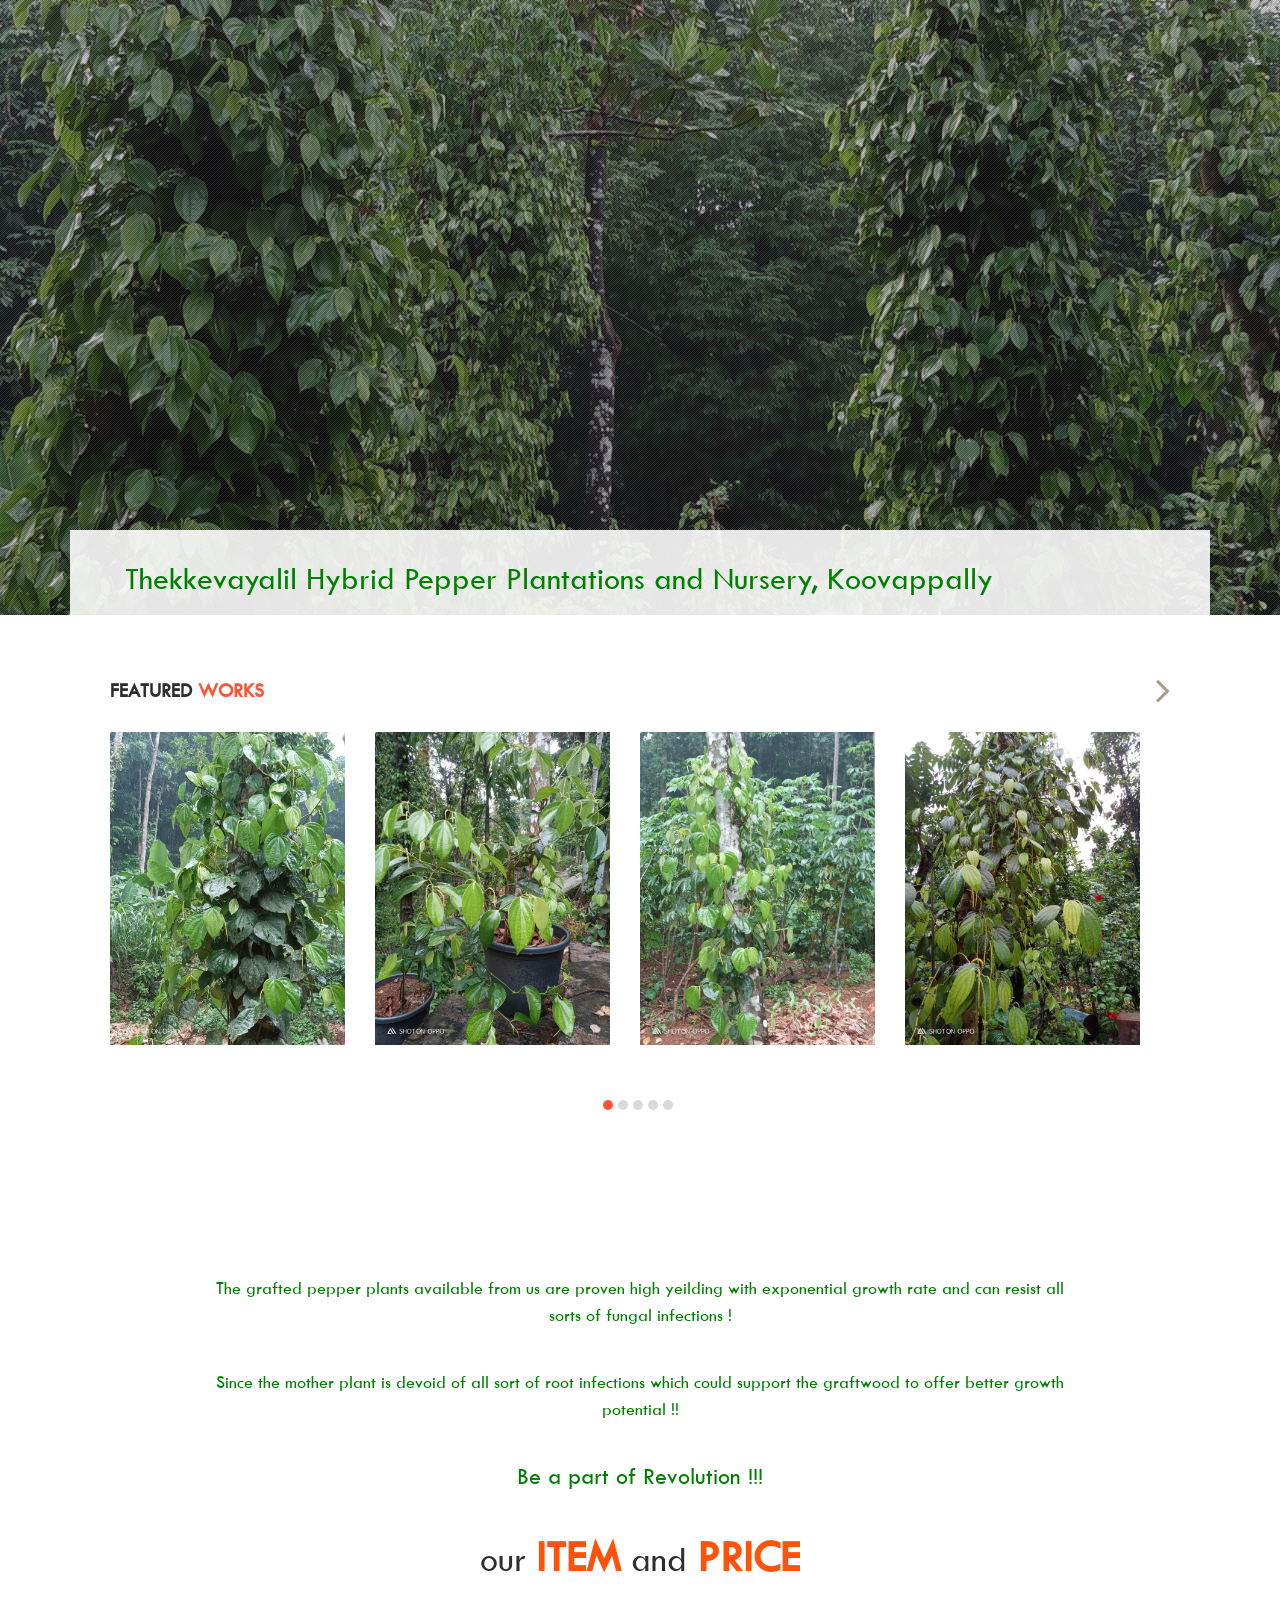
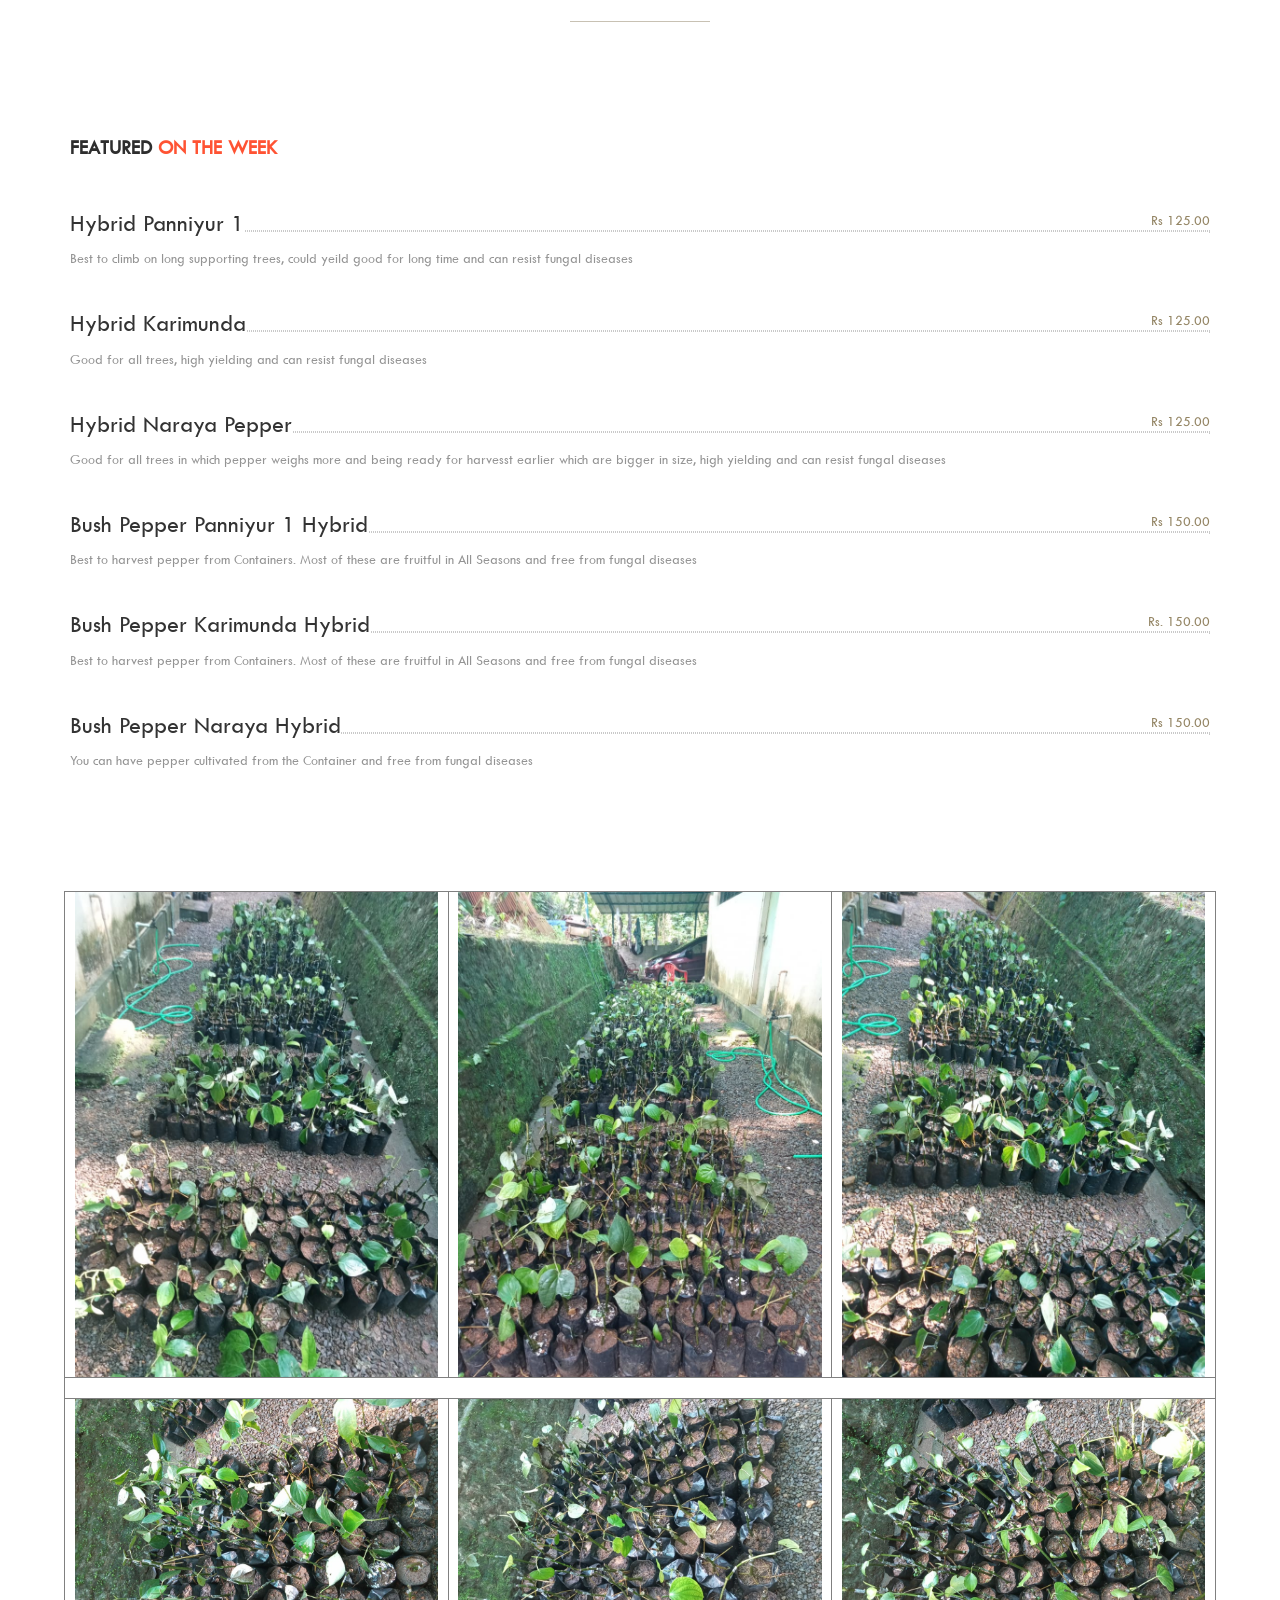
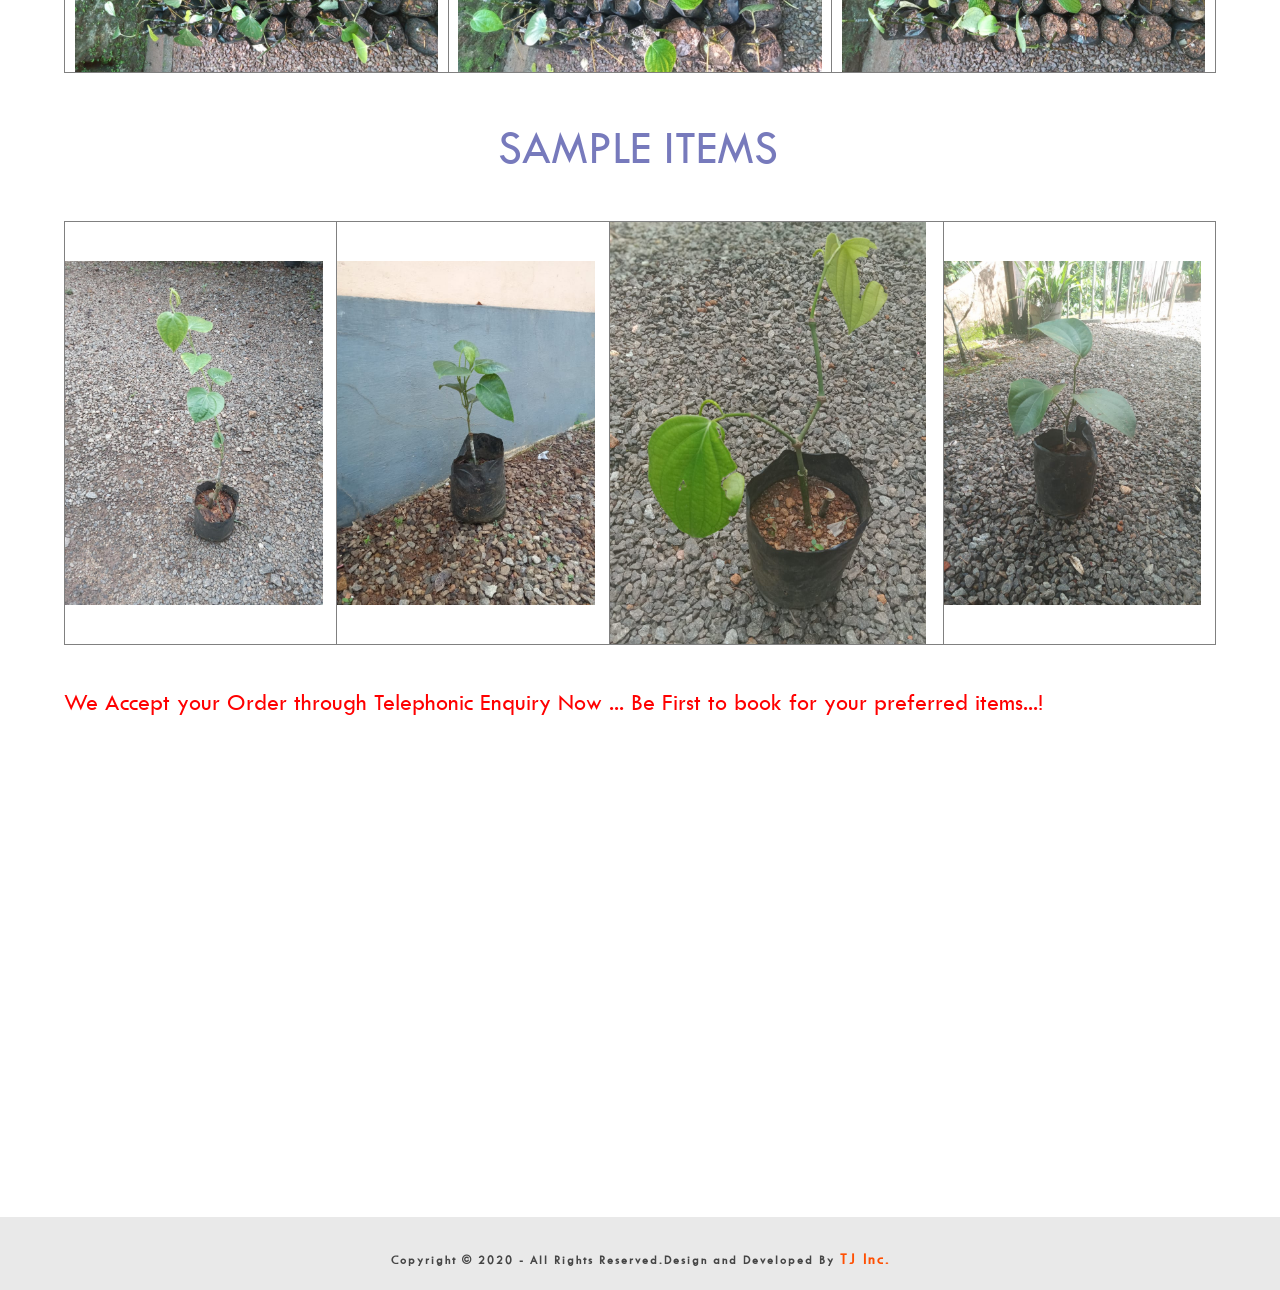
==== index.html @ 3e71d99d "Initial commit" ====
<!DOCTYPE html>
<html class="no-js">
	<head>
		<meta charset="utf-8">
		<meta http-equiv="X-UA-Compatible" content="IE=edge">
		<title>Thekkevayalil Hybrid Pepper Plantations and Nursery</title>
		<meta name="description" content="">
		<meta name="viewport" content="width=device-width, initial-scale=1">
		<!-- CSS
        ================================================ -->
        <!-- Owl Carousel -->
		<link rel="stylesheet" href="css/owl.carousel.css">
        <!-- bootstrap.min css -->
		<link rel="stylesheet" href="css/bootstrap.min.css">
        <!-- Font-awesome.min css -->
		<link rel="stylesheet" href="css/font-awesome.min.css">
        <!-- Main Stylesheet -->
        <link rel="stylesheet" href="css/animate.min.css">

		<link rel="stylesheet" href="css/main.css">
        <!-- Responsive Stylesheet -->
		<link rel="stylesheet" href="css/responsive.css">
		<!-- Js -->
    <script src="js/vendor/modernizr-2.6.2.min.js"></script>
    <!-- <script src="//ajax.googleapis.com/ajax/libs/jquery/1.10.2/jquery.min.js"></script> -->
    <script>window.jQuery || document.write('<script src="js/vendor/jquery-1.10.2.min.js"><\/script>')</script>
    <script src="js/jquery.nav.js"></script>
    <script src="js/jquery.sticky.js"></script>
    <script src="js/bootstrap.min.js"></script>
    <script src="js/plugins.js"></script>
    <script src="js/wow.min.js"></script>
    <script src="js/main.js"></script>
	</head>
	<body>

      
    <!--
	header-img start 
	============================== -->
    <section id="hero-area">
      <!--<img class="img-responsive" src="images/header.jpeg" alt="">-->
      <img style="width:100%" style="height:555px;" src="images/header.jpeg" alt="">
    </section>
	<!--
    Header start 
	============================== -->
	<nav id="navigation">
            <div class="container">
                <div class="row">
                    <div class="col-md-12">
                        <div class="block">
                            <nav class="navbar navbar-default">
                              <div class="container-fluid">
                                <!-- Brand and toggle get grouped for better mobile display -->
                                <div class="navbar-header">
                                  <button type="button" class="navbar-toggle collapsed" data-toggle="collapse" data-target="#bs-example-navbar-collapse-1">
                                    <span class="sr-only">Toggle navigation</span>
                                    <span class="icon-bar"></span>
                                    <span class="icon-bar"></span>
                                    <span class="icon-bar"></span>
                                  </button>
                                    <!--  <a class="navbar-brand" href="#">
                                        <img src="images/logo.png" alt="Logo">
                                      </a> -->
                                        <font size="6" color="green"><center> Thekkevayalil Hybrid Pepper Plantations and Nursery, Koovappally</center></font>
                                </div>
    
                              </div><!-- /.container-fluid -->
                            </nav>
                        </div>
                    </div><!-- .col-md-12 close -->
                </div><!-- .row close -->
            </div><!-- .container close -->
        </nav><!-- header close -->
 
        
    <!--
    Slider start
    ============================== -->
    <section id="slider">
        <div class="container">
            <div class="row">
                <div class="col-md-12">
                    <div class="block wow fadeInUp" data-wow-duration="500ms" data-wow-delay="300ms">
                        <div class="title">
                            <h3>Featured <span>Works</span></h3>
                        </div>
                        <div id="owl-example" class="owl-carousel">
                            <div>
                                <img class="img-responsive" src="images/slider/slider-img-2.jpeg" alt="">
                            </div>
                            <div>
                                <img class="img-responsive" src="images/slider/slider-img-4.jpeg" alt="">
                            </div>
                            <div>
                                <img class="img-responsive" src="images/slider/slider-img-6.jpeg" alt="">
                            </div>
                            <div>
                                <img class="img-responsive" src="images/slider/slider-img-9.jpeg" alt="">
                            </div>
                            <div>
                                <img class="img-responsive" src="images/slider/slider-img-10.jpeg" alt="">
                            </div>
                            <div>
                                <img class="img-responsive" src="images/slider/slider-img-5.jpeg" alt="">
                            </div>
                            <div>
                                <img class="img-responsive" src="images/slider/slider-img-12.jpeg" alt="">
                            </div>
                            <div>
                                <img class="img-responsive" src="images/slider/slider-img-7.jpeg" alt="">
                            </div>
                            <div>
                                <img class="img-responsive" src="images/slider/slider-img-15.jpeg" alt="">
                            </div>
                            <div>
                                <img class="img-responsive" src="images/slider/slider-img-16.jpeg" alt="">
                            </div>

                            <div>
                                <img class="img-responsive" src="images/slider/slider-img-14.jpeg" alt="">
                            </div>
                            <div>
                                <img class="img-responsive" src="images/slider/slider-img-8.jpeg" alt="">
                            </div>
                            <div>
                                <img class="img-responsive" src="images/slider/slider-img-1.jpeg" alt="">
                            </div>
                            <div>
                                <img class="img-responsive" src="images/slider/slider-img-13.jpeg" alt="">
                            </div>
                            <div>
                                <img class="img-responsive" src="images/slider/slider-img-17.jpeg" alt="">
                            </div>
                            <div>
                                <img class="img-responsive" src="images/slider/slider-img-3.jpeg" alt="">
                            </div>
                            <div>
                                <img class="img-responsive" src="images/slider/slider-img-11.jpeg" alt="">
                            </div>
    
                        </div>
                    </div>
                </div><!-- .col-md-12 close -->
            </div><!-- .row close -->
        </div><!-- .container close -->
    </section><!-- slider close -->
    <!--
    price start
    ============================ -->
    <section id="price">
        <div class="container">
            <div class="row">
                <div class="col-md-12">
                    <div class="block">
                        <p class="wow fadeInUp" data-wow-duration="300ms" data-wow-delay="400ms"><font color="green"  size="4">The grafted pepper plants available from us are proven high yeilding with exponential growth rate and can resist all sorts of fungal infections ! </font> </p>
                        <p class="wow fadeInUp" data-wow-duration="300ms" data-wow-delay="400ms"><font color="green"  size="4">Since the mother plant is devoid of all sort of root infections which could support the graftwood to offer better growth potential !!  </font> </p>
                        <p class="wow fadeInUp" data-wow-duration="300ms" data-wow-delay="400ms"><font color="green"  size="5"> Be a part of Revolution !!! </font> </p>

                        <h1 class="heading wow fadeInUp" data-wow-duration="300ms" data-wow-delay="300ms">our <span>ITEM</span> and <span>PRICE</span></h1>
                        <div class="pricing-list">
                            <div class="title">
                                <h3>Featured <span>on the week</span></h3>
                            </div>
                            <ul>
                                <li class="wow fadeInUp" data-wow-duration="300ms" data-wow-delay="500ms">
                                    <div class="item">
                                        <div class="item-title">
                                            <h2> Hybrid Panniyur 1 </h2>
                                            <div class="border-bottom"></div>
                                            <span>Rs 125.00</span>
                                        </div>
                                        <p>Best to climb on long supporting trees, could yeild good for long time and can resist fungal diseases</p>
                                    </div>
                                </li>
                                <li class="wow fadeInUp" data-wow-duration="300ms" data-wow-delay="600ms">
                                    <div class="item">
                                        <div class="item-title">
                                            <h2>Hybrid Karimunda </h2>
                                            <div class="border-bottom"></div>
                                            <span>Rs 125.00</span>
                                        </div>
                                        <p>Good for all trees, high yielding and can resist fungal diseases </p>
                                    </div>
                               </li>
                                <li class="wow fadeInUp" data-wow-duration="300ms" data-wow-delay="700ms">
                                    <div class="item">
                                        <div class="item-title">
                                            <h2>Hybrid Naraya Pepper</h2>
                                            <div class="border-bottom"></div>
                                            <span>Rs 125.00</span>
                                        </div>
                                        <p>Good for all trees in which pepper weighs more and being ready for harvesst earlier which are bigger in size, high yielding and can resist fungal diseases</p>
                                    </div>
                                </li>
                                <li class="wow fadeInUp" data-wow-duration="300ms" data-wow-delay="800ms">
                                    <div class="item">
                                        <div class="item-title">
                                            <h2>Bush Pepper Panniyur 1 Hybrid </h2>
                                            <div class="border-bottom"></div>
                                            <span>Rs 150.00</span>
                                        </div>
                                        <p>Best to harvest pepper from Containers. Most of these are fruitful in All Seasons and free from fungal diseases</p>
                                    </div>
                                </li>
                                <li class="wow fadeInUp" data-wow-duration="300ms" data-wow-delay="300ms">
                                    <div class="item">
                                        <div class="item-title">
                                            <h2> Bush Pepper Karimunda Hybrid</h2>
                                            <div class="border-bottom"></div>
                                            <span>Rs. 150.00</span>
                                        </div>
                                        <p>Best to harvest pepper from Containers. Most of these are fruitful in All Seasons and  free from fungal diseases</p>
                                    </div>
                                </li>
                                <li class="wow fadeInUp" data-wow-duration="300ms" data-wow-delay="400ms">
                                    <div class="item">
                                        <div class="item-title">
                                            <h2> Bush Pepper Naraya Hybrid</h2>
                                            <div class="border-bottom"></div>
                                            <span>Rs 150.00</span>
                                        </div>
                                        <p>You can have pepper cultivated from the Container and free from fungal diseases</p>
                                    </div>
                                </li>
                            </ul>
                         <!--   <a class="btn btn-default pull-right wow bounceIn" data-wow-duration="500ms" data-wow-delay="1200ms" href="#" role="button">More Info</a>-->
                        </div>
                    </div>
                </div><!-- .col-md-12 close -->
            </div><!-- .row close -->
        </div><!-- .containe close -->
    </section><!-- #price close -->
    
    <!--
    footer  start
    ============================= -->
    <div>
        <table border="1" width="90%" align="center" cellpadding="2" cellspacing="2">
            <tr><td align="center"><img src="nursery/img2.jpeg" style="width:95%" alt=""></td><td align="center"><img src="nursery/img3.jpeg" style="width:95%" alt=""></td><td align="center"><img src="nursery/img4.jpeg" style="width:95%" alt=""></td></tr>
            <tr><td colspan="3">&nbsp;</td></tr>
            <tr><td align="center"><img src="nursery/img5.jpeg" style="width:95%" alt=""></td><td align="center"><img src="nursery/img6.jpeg" style="width:95%" alt=""></td><td align="center"><img src="nursery/img7.jpeg" style="width:95%" alt=""></td></tr>
        </table>
    </div>    


    <div>
        <table border="0" width="90%" align="center" cellpadding="2">
            <tr><td colspan="3">&nbsp;</td></tr>
            <tr><td colspan="3">&nbsp;</td></tr>
            <tr><td align="center"><font color="#777abc" size="7">SAMPLE ITEMS</font>&nbsp;</td></tr>
            <tr><td colspan="3">&nbsp;</td></tr>
            <tr><td colspan="3">&nbsp;</td></tr>
        </table>
    </div>    


    <div>
        <table border="1" width="90%" align="center" cellpadding="2" cellspacing="2">
            <tr><td><img src="nursery/model/img1.jpeg" style="width:95%" alt="">&nbsp;</td><td><img src="nursery/model/img2.jpeg" style="width:95%" alt="">&nbsp;</td><td><img src="nursery/model/img3.jpeg" style="width:95%" alt="">&nbsp;</td><td><img src="nursery/model/img4.jpeg" style="width:95%" alt="">&nbsp;</td></tr>
        </table>
    </div>  
    
    <div>
        <table border="0" width="90%" align="center" cellpadding="2">
            <tr><td colspan="3">&nbsp;</td></tr>
            <tr><td colspan="3">&nbsp;</td></tr>
            <tr><td align="left"><font color="red" size="5">We Accept your Order through Telephonic Enquiry Now ... Be First to book for your preferred items...!</font>&nbsp;</td></tr>
            <tr><td colspan="3">&nbsp;</td></tr>
            <tr><td colspan="3">&nbsp;</td></tr>
        </table>
    </div>    


      


    <section id="footer">
        <div class="container">
            <div class="row">
                <div class="col-md-4">
                    <div class="block wow fadeInLeft"  data-wow-delay="200ms">
                        <h3>CONTACT <span>INFO</span></h3>
                        <div class="info">
                            <ul>
                                <li>
                                  <h4><i class="fa fa-phone"></i>Telephone</h4>
                                  <p>+91 9495875663, 9544477250</p>
                                    
                                </li>
                                <li>
                                  <h4><i class="fa fa-map-marker"></i>Address</h4>
                                  <p>T J Joseph, Thekkevayalil, Koovappally P O, Kanjirappally, Kottayam, KL</p>
                                </li>
                                <li>
                                  <h4><i class="fa fa-envelope"></i>E mail</h4>
                                  <p>jobinsjob@yahoo.com </p>
                              
                                </li>
                            </ul>
                        </div>
                    </div>
                </div>
                <!-- .col-md-4 close -->
                <div class="col-md-4">
                   <!-- <div class="block wow fadeInLeft"  data-wow-delay="700ms">
                        <h3>LATEST <span>BLOG POSTS</span></h3>
                        <div class="blog">
                            <ul>
                                <li>
                                    <h4><a href="#">Nov 9-2014</a></h4>
                                    <p>Lorem ipsum dolor sit amet, consectetur adip iscing elit. Curabitur ut blandit sapien</p>
                                </li>
                                <li>
                                    <h4><a href="#">Sep 8-2014</a></h4>
                                    <p>Lorem ipsum dolor sit amet, consectetur adip iscing elit. Curabitur ut blandit sapien</p>
                                </li>
                            </ul>                
                        </div>
                    </div>-->
                </div>
                <!-- .col-md-4 close -->
                <div class="col-md-4">
                   <div class="block wow fadeInLeft"  data-wow-delay="1100ms">
                     <!--    <div class="gallary">
                            <h3>PHOTO <span>STREAM</span></h3>
                            <ul>
                                <li>
                                    <a href="#"><img src="images/photo/photo-1.jpg" alt=""></a>
                                </li>
                                <li>
                                    <a href="#"><img src="images/photo/photo-2.jpg" alt=""></a>
                                </li>
                                <li>
                                    <a href="#"><img src="images/photo/photo-3.jpg" alt=""></a>
                                </li>
                                <li>
                                    <a href="#"><img src="images/photo/photo-4.jpg" alt=""></a>
                                </li>
                            </ul>
                        </div> -->
                        <div class="social-media-link">
                            <h3>Follow <span>US</span></h3>
                            <ul>
                                <li>
                                    <a href="#">
                                        <i class="fa fa-twitter"></i>
                                    </a>
                                </li>
                                <li>
                                    <a href="#">
                                        <i class="fa fa-facebook"></i>
                                    </a>
                                </li>
                                <li>
                                    <a href="#">
                                        <i class="fa fa-dribbble"></i>
                                    </a>
                                </li>
                                <li>
                                    <a href="#">
                                        <i class="fa fa-behance"></i>
                                    </a>
                                </li>
                            </ul>
                        </div>
                    </div>
                </div>
                <!-- .col-md-4 close -->
            </div><!-- .row close -->
        </div><!-- .containe close -->
    </section><!-- #footer close -->
    <!--
    footer-bottom  start
    ============================= -->
    <footer id="footer-bottom">
        <div class="container">
            <div class="row">
                <div class="col-md-12 col-sm-12">
                    <div class="block">
                        <p>Copyright &copy; 2020 - All Rights Reserved.Design and Developed By <a href="#">TJ Inc.</a></p>
                    </div>
                </div>
            </div>
        </div>
    </footer>
	</body>
</html>
---- css/main.css ----
/* var text-decoration */
@font-face {
  font-family: myfont;
  src: url(../fonts/ufonts.com_tw-cen-mt.ttf);
}
/*--
    Common Css
--*/
body {
  font-family: myfont;
  font-size: 14px;
  font-weight: 400;
}
h1,
h2,
h3,
h4,
h5,
h6 {
  margin: 0px;
  font-family: myfont;
}
h1 {
  font-size: 36px;
}
h2 {
  font-size: 24px;
  font-weight: 500;
}
h3 {
  font-size: 20px;
  font-weight: 600;
}
p {
  font-size: 14px;
  font-weight: 400;
  line-height: 20px;
  margin: 0px;
  font-family: myfont;
}
ul {
  padding: 0;
  margin: 0;
  list-style: none;
}
a,
a:active,
a:focus,
a:active {
  text-decoration: none !important;
  font-size: 15px;
}
/*============== Mixins style start ================*/
.overlay-effect {
  content: "";
  position: absolute;
  left: 0;
  right: 0;
  bottom: 0;
  top: 0;
  width: 100%;
  height: 100%;
  background: url("../images/overlay-pattern.png") #000000;
  opacity: 0.3;
}
/*--
    custom heading Start
--*/
.heading {
  text-align: center;
  font-weight: 500;
  color: #2E2E2E;
  padding: 40px 0px;
  position: relative;
}
.heading span {
  font-size: 45px;
  color: #ff530a;
  font-weight: 600;
}
.heading:before {
  content: "";
  position: absolute;
  left: 50%;
  bottom: 0;
  width: 140px;
  height: 1px;
  background: #C8C1B3;
  margin-left: -70px;
}
/*--
    custom heading Start
--*/
.title {
  color: #2E2E2E;
  text-transform: uppercase;
  padding: 30px 0px;
}
.title span {
  color: #FF5333;
}
.before-border {
  content: "";
  position: absolute;
  left: 50%;
  bottom: 0;
  width: 140px;
  height: 1px;
  background: #C8C1B3;
  margin-left: -70px;
}
/*--
    transition custom style
--*/
.transition {
  -webkit-transition: .3s all;
  -o-transition: .3s all;
  transition: .3s all;
}
/*============== Mixins style close ================*/
/*--
    header-img start Start
--*/
#hero-area {
  position: relative;
}
#hero-area:before {
  content: "";
  position: absolute;
  left: 0;
  right: 0;
  bottom: 0;
  top: 0;
  width: 100%;
  height: 100%;
  background: url("../images/overlay-pattern.png") #000000;
  opacity: 0.3;
}
/*--
    nav Start
--*/
nav {
  z-index: 99999;
  width: 100%;
}
nav .block {
  margin-top: -85px;
  background: #fff;
  padding: 25px 40px;
  background: rgba(255, 255, 255, 0.89);
}
nav .block .navbar-default {
  border: none;
  border-radius: 0px;
  margin-bottom: 0;
  background: none;
}
nav .block .navbar-default .navbar-brand {
  padding-left: 0px;
}
nav .block .navbar-default .navbar-nav {
  padding-top: 10px;
}
nav .block .navbar-default .navbar-nav > li > a {
  color: #2E2E2E;
  padding: 10px 0px;
  margin: 0px 15px;
  font-size: 15px;
  text-transform: uppercase;
}
nav .block .navbar-default .navbar-nav > li > a:before {
  background-color: transparent;
  content: "";
  position: absolute;
  left: 0;
  bottom: 0;
  display: block;
  height: 2px;
  -webkit-transition: .3s all;
  -o-transition: .3s all;
  transition: .3s all;
  width: 0;
}
nav .block .navbar-default .navbar-nav > li > a:hover:before {
  background-color: #e94c3d;
  content: "";
  width: 100%;
}
nav .block .navbar-default .navbar-nav > li.current > a {
  color: #2E2E2E;
  padding: 10px 0px;
  margin: 0px 15px;
}
nav .block .navbar-default .navbar-nav > li.current > a:before {
  background-color: transparent;
  content: "";
  position: absolute;
  left: 0;
  bottom: 0;
  display: block;
  height: 2px;
  -webkit-transition: .3s all;
  -o-transition: .3s all;
  transition: .3s all;
  width: 100%;
  background-color: #e94c3d;
}
nav .block .navbar-default .navbar-nav > .active > a,
nav .block .navbar-default .navbar-nav > .active > a:focus,
nav .block .navbar-default .navbar-nav > .active > a:hover {
  background: none;
}
nav .block .navbar-default .navbar-nav > .active > a:before,
nav .block .navbar-default .navbar-nav > .active > a:focus:before,
nav .block .navbar-default .navbar-nav > .active > a:hover:before {
  content: "";
  position: absolute;
  bottom: 0px;
  width: 100%;
  height: 2px;
  background: #FF5333;
}
/*--
    slider Start
--*/
#slider {
  padding: 50px 0px;
}
#slider .block {
  padding: 0px 40px;
}
#slider .block .title {
  padding: 0px ;
}
#slider .block .owl-carousel {
  padding-top: 30px;
  position: relative;
  text-align: center;
}
#slider .block .owl-carousel img {
  padding-right: 30px;
  border-radius: 2px;
  padding-bottom: 50px;
}
#slider .block .owl-carousel .owl-pagination .active {
  background: #FF5333;
}
#slider .block .owl-carousel .owl-pagination div {
  background: #DADADA;
  border-radius: 100%;
  display: inline-block;
  height: 10px;
  margin-right: 5px;
  width: 10px;
}
#slider .block .owl-carousel .owl-buttons {
  position: absolute;
  right: 0;
  top: -40px;
  font-size: 40px;
  color: #AA9D84;
}
/*--
    about-us Start
--*/
#about-us {
  padding: 100px 0px;
  background: #F6F6F6;
}
#about-us .block {
  text-align: center;
}
#about-us .block p {
  color: #959595;
  font-size: 16px;
  line-height: 26px;
  padding: 40px 0px;
}
/*--
    blog Start
--*/
#blog {
  padding-top: 75px;
  padding-bottom: 100px;
  background: url("../images/blog/blog-bg.jpg");
  background-repeat: no-repeat;
  background-size: cover;
  background-attachment: fixed;
  position: relative;
}
#blog:before {
  content: "";
  position: absolute;
  left: 0;
  right: 0;
  bottom: 0;
  top: 0;
  width: 100%;
  height: 100%;
  background: url("../images/overlay-pattern.png") #000000;
  opacity: 0.3;
}
#blog .block .heading {
  color: #fff;
}
#blog .block ul {
  padding-top: 40px;
}
#blog .block ul li {
  overflow: hidden;
  width: 50%;
  float: left;
  background: #fff;
  text-align: center;
  color: #959595;
  transform: 1s;
}
#blog .block ul li:hover img {
  transform: scale(1.2) rotate(10deg);
}
#blog .block ul li h3 {
  color: #323232;
  padding: 0px 40px 20px;
  line-height: 26px;
  position: relative;
}
#blog .block ul li h3:before {
  content: "";
  position: absolute;
  left: 50%;
  bottom: 0;
  width: 90px;
  height: 1px;
  background: #CBC4B5;
  margin-left: -45px;
}
#blog .block ul li p {
  padding-top: 25px;
}
#blog .block ul li .blog-img {
  float: left;
  width: 50%;
  height: 100%;
  background: red;
  overflow: hidden;
}
#blog .block ul li .blog-img img {
  -webkit-transition: all 0.8s ease-out;
  -o-transition: all 0.8s ease-out;
  transition: all 0.8s ease-out;
}
#blog .block ul li .blog-img-2 {
  width: 50%;
  float: right;
  overflow: hidden;
}
#blog .block ul li .blog-img-2 img {
  -webkit-transition: all 0.8s ease-out;
  -o-transition: all 0.8s ease-out;
  transition: all 0.8s ease-out;
  width: 100%;
}
#blog .block ul li .content-right {
  padding: 40px 35px 23px;
  font-size: 16px;
  line-height: 26px;
  float: right;
  width: 50%;
  height: 100%;
  position: relative;
}
#blog .block ul li .content-right:after {
  content: "";
  position: absolute;
  left: 0;
  bottom: 0;
  right: 0;
  top: 50%;
  width: 30px;
  height: 30px;
  margin-top: -15px;
  background: #fff;
  transform: rotate(45deg);
  margin-left: -15px;
}
#blog .block ul li .content-left {
  padding: 40px 35px 23px;
  width: 50%;
  height: 100%;
  float: left;
  position: relative;
  z-index: 999;
}
#blog .block ul li .content-left:after {
  content: "";
  position: absolute;
  right: -15px;
  top: 50%;
  width: 30px;
  height: 30px;
  margin-top: 0px;
  background: #fff;
  transform: rotate(45deg);
}
#blog .block .btn-more-info {
  float: right;
  padding: 28px 102.5px;
  border-radius: 0px;
  background: #ff530a;
  color: #fff;
  border: 1px solid transparent ;
  text-transform: uppercase;
  font-weight: 500;
  font-size: 16px;
  -webkit-transition: .3s all;
  -o-transition: .3s all;
  transition: .3s all;
}
#blog .block .btn-more-info:hover {
  background: transparent;
  color: #ff530a;
  border: 1px solid #ff530a;
}
/*--
    price Start
--*/
#price {
  padding: 70px 0px;
}
#price .block > p {
  color: #9D9D9D;
  font-size: 16px;
  line-height: 26px;
  padding: 40px 133px 0;
  text-align: center;
}
#price .block .pricing-list {
  padding-top: 85px;
}
#price .block .pricing-list ul {
  padding: 0 0 30px;
  margin: 0;
}
#price .block .pricing-list ul li {
  padding: 21px 0px;
}
#price .block .pricing-list ul li .item .item-title {
  position: relative;
}
#price .block .pricing-list ul li .item .item-title h2 {
  display: inline-block;
  position: relative;
  z-index: 99;
  background: #fff;
}
#price .block .pricing-list ul li .item .item-title .border-bottom {
  position: absolute;
  top: 0;
  width: 100%;
  height: 1px;
  border: 1px dotted #C9C9C9;
  margin-top: 20px;
}
#price .block .pricing-list ul li .item .item-title span {
  float: right;
  color: #938463;
}
#price .block .pricing-list ul li .item p {
  padding: 12px 0 0px;
  color: #949494;
}
#price .block .pricing-list .btn {
  padding: 28px 105px;
  border-radius: 0px;
  background: none;
  color: #FF4F02;
  border: 1px solid #FF4F02;
  font-size: 15px;
  text-transform: uppercase;
  font-weight: 600;
  -webkit-transition: .3s all;
  -o-transition: .3s all;
  transition: .3s all;
}
#price .block .pricing-list .btn:hover {
  background: #ff530a;
  color: #fff;
}
/*--
    subscribe Start
--*/
#subscribe {
  padding: 100px 0px;
  text-align: center;
  background: url("../images/subscribe-bg.jpg");
  background-repeat: no-repeat;
  background-attachment: fixed;
  background-size: cover;
  position: relative;
}
#subscribe:before {
  content: "";
  position: absolute;
  left: 0;
  right: 0;
  bottom: 0;
  top: 0;
  width: 100%;
  height: 100%;
  background: url("../images/overlay-pattern.png") #000000;
  opacity: 0.3;
}
#subscribe .block h1.heading {
  color: #fff;
}
#subscribe .block p {
  padding: 25px 0px;
  color: #fff;
  font-size: 18px;
}
#subscribe .block form .form-control {
  width: 450px;
  background: #fff;
  opacity: 0.9;
  border: none;
  height: 65px;
  border-radius: 0px;
  font-size: 15px;
}
#subscribe .block form .input-group-addon {
  padding: 0px;
  border: none;
  background: none;
}
#subscribe .block form .input-group-addon button {
  width: 212px;
  height: 65px;
  border: none;
  border-radius: 0px;
  background: #7EC3BB;
  color: #fff;
  font-weight: 600;
  font-size: 16px;
  letter-spacing: 2px;
  text-transform: uppercase;
  -webkit-transition: .3s all;
  -o-transition: .3s all;
  transition: .3s all;
}
#subscribe .block form .input-group-addon button:hover {
  background: #69a8a1;
}
/*--
    contact-us Start
--*/
#contact-us {
  padding: 70px 0px;
}
#contact-us .block .title {
  padding: 20px 0;
}
#contact-us .block form {
  padding-bottom: 20px;
}
#contact-us .block form input {
  height: 48px;
  border-radius: 0px;
  box-shadow: none;
  -webkit-transition: .3s all;
  -o-transition: .3s all;
  transition: .3s all;
}
#contact-us .block form input:focus {
  border: 1px solid #7EC3BB;
}
#contact-us .block form textarea {
  height: 140px;
  border-radius: 0px;
  box-shadow: none;
  -webkit-transition: .3s all;
  -o-transition: .3s all;
  transition: .3s all;
}
#contact-us .block form textarea:focus {
  border: 1px solid #7EC3BB;
}
#contact-us .block a {
  background: #FF4F02;
  float: right;
  color: #fff;
  font-weight: 600;
  text-transform: uppercase;
  border-radius: 0px;
  border: 0px;
  width: 512px;
  height: 50px;
  padding-top: 15px;
  -webkit-transition: .3s all;
  -o-transition: .3s all;
  transition: .3s all;
}
/*--
    footer Start
--*/
#footer {
  padding: 70px 0px;
}
#footer .block h3 {
  color: #2E2E2E;
  padding-bottom: 25px;
}
#footer .block h3 span {
  color: #FF4F02;
}
#footer .block .blog ul,
#footer .block .info ul,
#footer .block .gallary ul {
  padding-top: 20px;
}
#footer .block .blog ul li,
#footer .block .info ul li,
#footer .block .gallary ul li {
  margin-bottom: 25px;
  display: inline-block;
  margin-right: 20px;
}
#footer .block .blog ul li h4,
#footer .block .info ul li h4,
#footer .block .gallary ul li h4 {
  padding-bottom: 10px;
  display: block;
  color: #FF4F02;
}
#footer .block .blog ul li h4 i,
#footer .block .info ul li h4 i,
#footer .block .gallary ul li h4 i {
  color: #555;
  margin-right: 30px;
  font-size: 20px;
}
#footer .block .blog ul li h4 a,
#footer .block .info ul li h4 a,
#footer .block .gallary ul li h4 a {
  color: #FF4F02;
  font-size: 20px;
  font-weight: 600;
}
#footer .block .blog ul li p,
#footer .block .info ul li p,
#footer .block .gallary ul li p {
  color: #474747;
  font-size: 14px;
}
#footer .block .social-media-link h3 {
  font-size: 20px;
  padding-bottom: 15px;
  padding-top: 30px;
}
#footer .block .social-media-link h3 span {
  color: #FF4F02;
}
#footer .block .social-media-link ul li {
  display: inline-block;
  margin-right: 20px;
}
#footer .block .social-media-link ul li a {
  display: block;
  width: 40px;
  height: 40px;
  text-align: center;
  font-size: 20px;
  padding-top: 8px;
  border-radius: 100%;
  background: #B0B0B0;
  color: #FFFFFF;
  -webkit-transition: .3s all;
  -o-transition: .3s all;
  transition: .3s all;
}
#footer .block .social-media-link ul li a:hover {
  background: #FF4F02;
  color: #fff;
}
/*--
    footer-bottom Start
--*/
#footer-bottom {
  background: #E9E9E9;
  padding: 20px 0px;
}
#footer-bottom p {
  text-align: center;
  padding-top: 12px;
  color: #454545;
  font-size: 12px;
  font-weight: 600;
  letter-spacing: 2px;
}
#footer-bottom p a {
  color: #FF4F02;
}
---- css/responsive.css ----
/*		Tablet Layout: 768px.
		Gutters: 24px.
		Outer margins: 28px.
		Inherits styles from: Default Layout.
-----------------------------------------------------------------
cols    1     2      3      4      5      6      7      8
px      68    160    252    344    436    528    620    712    */
@media only screen and (min-width: 768px) and (max-width: 991px) {
  /*--
    custom heading Start
--*/
  .title {
    text-align: left;
  }
  /*--
    nav Start
--*/
  nav .block {
    padding-left: 0px;
    padding-right: 0px;
    padding-top: 20px;
  }
  nav .block .navbar-brand img {
    padding-left: 25px;
  }
  /*--
    slider Start
--*/
  #slider .block h3 {
    text-align: left;
  }
  #slider .block .owl-carousel img {
    padding-right: 0px;
    width: 95%;
  }
  /*--
    blog Start
--*/
  #blog .block {
    text-align: center;
  }
  #blog .block ul {
    padding-bottom: 40px;
  }
  #blog .block ul li {
    width: 100%;
  }
  #blog .block ul li h3 {
    padding: 0px 0px 30px;
  }
  #blog .block ul li .blog-img {
    width: 50%;
  }
  #blog .block ul li .blog-img img {
    width: 100%;
  }
  #blog .block ul li .blog-img-2 {
    width: 50%;
  }
  #blog .block ul li .blog-img-2 img {
    width: 100%;
  }
  #blog .block ul li .content-left {
    padding: 40px 20px 0;
  }
  #blog .block ul li .content-right {
    padding: 40px 20px 0;
  }
  #blog .block .btn-more-info {
    float: none;
    margin-top: 30px;
  }
  #blog .block .btn-more-info:hover {
    border-radius: 10px;
  }
  /*--
    price Start
--*/
  #price .block p {
    padding: 30px 0 0;
  }
  #price .block .pricing-list {
    text-align: left;
  }
  /*--
    contact-us Start
--*/
  #contact-us {
    padding: 60px 0 0;
  }
  #contact-us .block {
    text-align: center;
  }
  #contact-us .block .title {
    text-align: left;
  }
  #contact-us .block a {
    padding: 15px 80px;
    float: inherit;
  }
  /*--
    footer Start
--*/
  #footer .block {
    padding-bottom: 20px;
  }
  #footer .block h3 {
    padding-bottom: 10px;
  }
  /*--
    footer-bottom Start
--*/
  #footer-bottom .block .navbar-nav {
    float: inherit;
    width: 70%;
    margin: 0 auto;
  }
  #footer-bottom .block p {
    text-align: center;
    padding-top: 0px;
  }
}
/*		Mobile Layout: 320px.
		Gutters: 24px.
		Outer margins: 34px.
		Inherits styles from: Default Layout.
---------------------------------------------
cols    1     2      3
px      68    160    252    */
@media only screen and (max-width: 767px) {
  /*--
    custom heading Start
--*/
  .heading {
    text-align: center;
    font-size: 22px;
  }
  .heading span {
    font-size: 28px;
  }
  /*--
    custom heading Start
--*/
  .title {
    text-align: left;
  }
  /*--
    nav Start
--*/
  nav {
    position: relative;
  }
  nav .block {
    padding: 0px;
    margin-bottom: 0px;
    background: -webkit-linear-gradient(right, rgba(255, 255, 255, 0.6), #ffffff);
    background: -o-linear-gradient(right, rgba(255, 255, 255, 0.6), #ffffff);
    background: -moz-linear-gradient(right, rgba(255, 255, 255, 0.6), #ffffff);
    background: linear-gradient(right, rgba(255, 255, 255, 0.6), #ffffff);
  }
  nav .block .navbar-brand img {
    padding-left: 10px;
  }
  nav .block .navbar-default {
    margin-top: 10px;
    padding: 3px 0;
  }
  nav .block .navbar-default .navbar-header {
    padding-bottom: 15px;
    margin-top: 0px;
  }
  nav .block .navbar-default .navbar-header .navbar-toggle {
    margin-top: 15px;
    border: none;
  }
  nav .block .navbar-default .navbar-header .navbar-toggle .icon-bar {
    background: #e94c3d;
  }
  nav .block .navbar-default .navbar-header .navbar-toggle:focus {
    background: none;
  }
  nav .block .navbar-default .navbar-header .navbar-toggle:active {
    background: none;
  }
  nav .block .navbar-default .navbar-header .navbar-toggle:hover {
    background: none;
  }
  /*--
    slider Start
--*/
  #slider .block {
    padding-left: 0px;
    padding-right: 0px;
  }
  #slider .block .owl-carousel {
    padding-top: 30px;
    position: relative;
  }
  #slider .block .owl-carousel div img {
    width: 100%;
    height: 220px;
    border-radius: 5px;
    padding-right: 0px;
  }
  /*--
    about-us Start
--*/
  #about-us {
    padding: 70px 0;
  }
  #about-us .block p {
    padding: 40px 0px 0px;
  }
  /*--
    custom title Start
--*/
  #title h2 {
    font-size: 20px;
  }
  #title h2 span {
    font-size: 25px;
  }
  /*--
    blog Start
--*/
  #blog .block ul {
    padding-bottom: 30px;
  }
  #blog .block ul li {
    float: none;
    width: 100%;
    height: 100%;
  }
  #blog .block ul li .blog-img {
    float: none;
    width: 100%;
  }
  #blog .block ul li .blog-img img {
    width: 100%;
  }
  #blog .block ul li .blog-img-2 {
    float: none;
    width: 100%;
  }
  #blog .block ul li .blog-img-2 img {
    width: 100%;
  }
  #blog .block ul li .content-right {
    float: none;
    width: 100%;
    padding: 20px 35px;
  }
  #blog .block ul li .content-right:after {
    display: none;
  }
  #blog .block ul li .content-left {
    float: none;
    width: 100%;
    padding: 20px 35px;
  }
  #blog .block ul li .content-left:after {
    display: none;
  }
  #blog .block .btn-more-info {
    float: none;
    margin-top: 30px;
    padding: 28px 85px;
  }
  #blog .block .btn-more-info:hover {
    border-radius: 10px;
  }
  /*--
    price Start
--*/
  #price .block p {
    padding: 40px 0px 0px;
  }
  #price .block .pricing-list {
    text-align: left;
  }
  #price .block .pricing-list ul li .item {
    float: none;
  }
  #price .block .pricing-list ul li .item .item-title .border-bottom {
    display: none;
  }
  #price .block .pricing-list ul li .item .item-title span {
    padding-top: 10px;
    display: block;
    float: none;
  }
  #price .block .pricing-list .btn {
    float: inherit;
    padding: 28px 100px;
  }
  /*--
    subscribe Start
--*/
  #subscribe .block h1 {
    font-size: 30px;
  }
  #subscribe .block h1 span {
    font-size: 25px;
  }
  #subscribe .block form .form-group .input-group {
    width: 100%;
  }
  #subscribe .block form .form-group .input-group .form-control {
    width: 100%;
    background: #fff;
    opacity: 0.9;
    border: none;
    height: 65px;
    border-radius: 0px;
    float: inherit;
  }
  #subscribe .block form .form-group .input-group .input-group-addon {
    padding: 0px;
    border: none;
    background: none;
    display: block;
    margin-top: 20px;
  }
  /*--
    contact-us Start
--*/
  #contact-us {
    padding: 60px 0 0;
  }
  #contact-us .block a {
    padding: 20px 80px;
    width: 100%;
    float: inherit;
  }
  /*--
    footer Start
--*/
  #footer .block {
    padding-bottom: 50px;
  }
  #footer .block .info ul li {
    width: 100%;
    margin-right: 0px;
  }
  #footer .block .portfolio img {
    margin-top: 20px;
  }
  #footer .block .portfolio ul li {
    margin-right: 0px;
    display: inline-block;
  }
  /*--
    footer-bottom Start
--*/
  #footer-bottom .block .navbar {
    display: none;
  }
  #footer-bottom .block p {
    text-align: center;
    padding-top: 0px;
  }
}
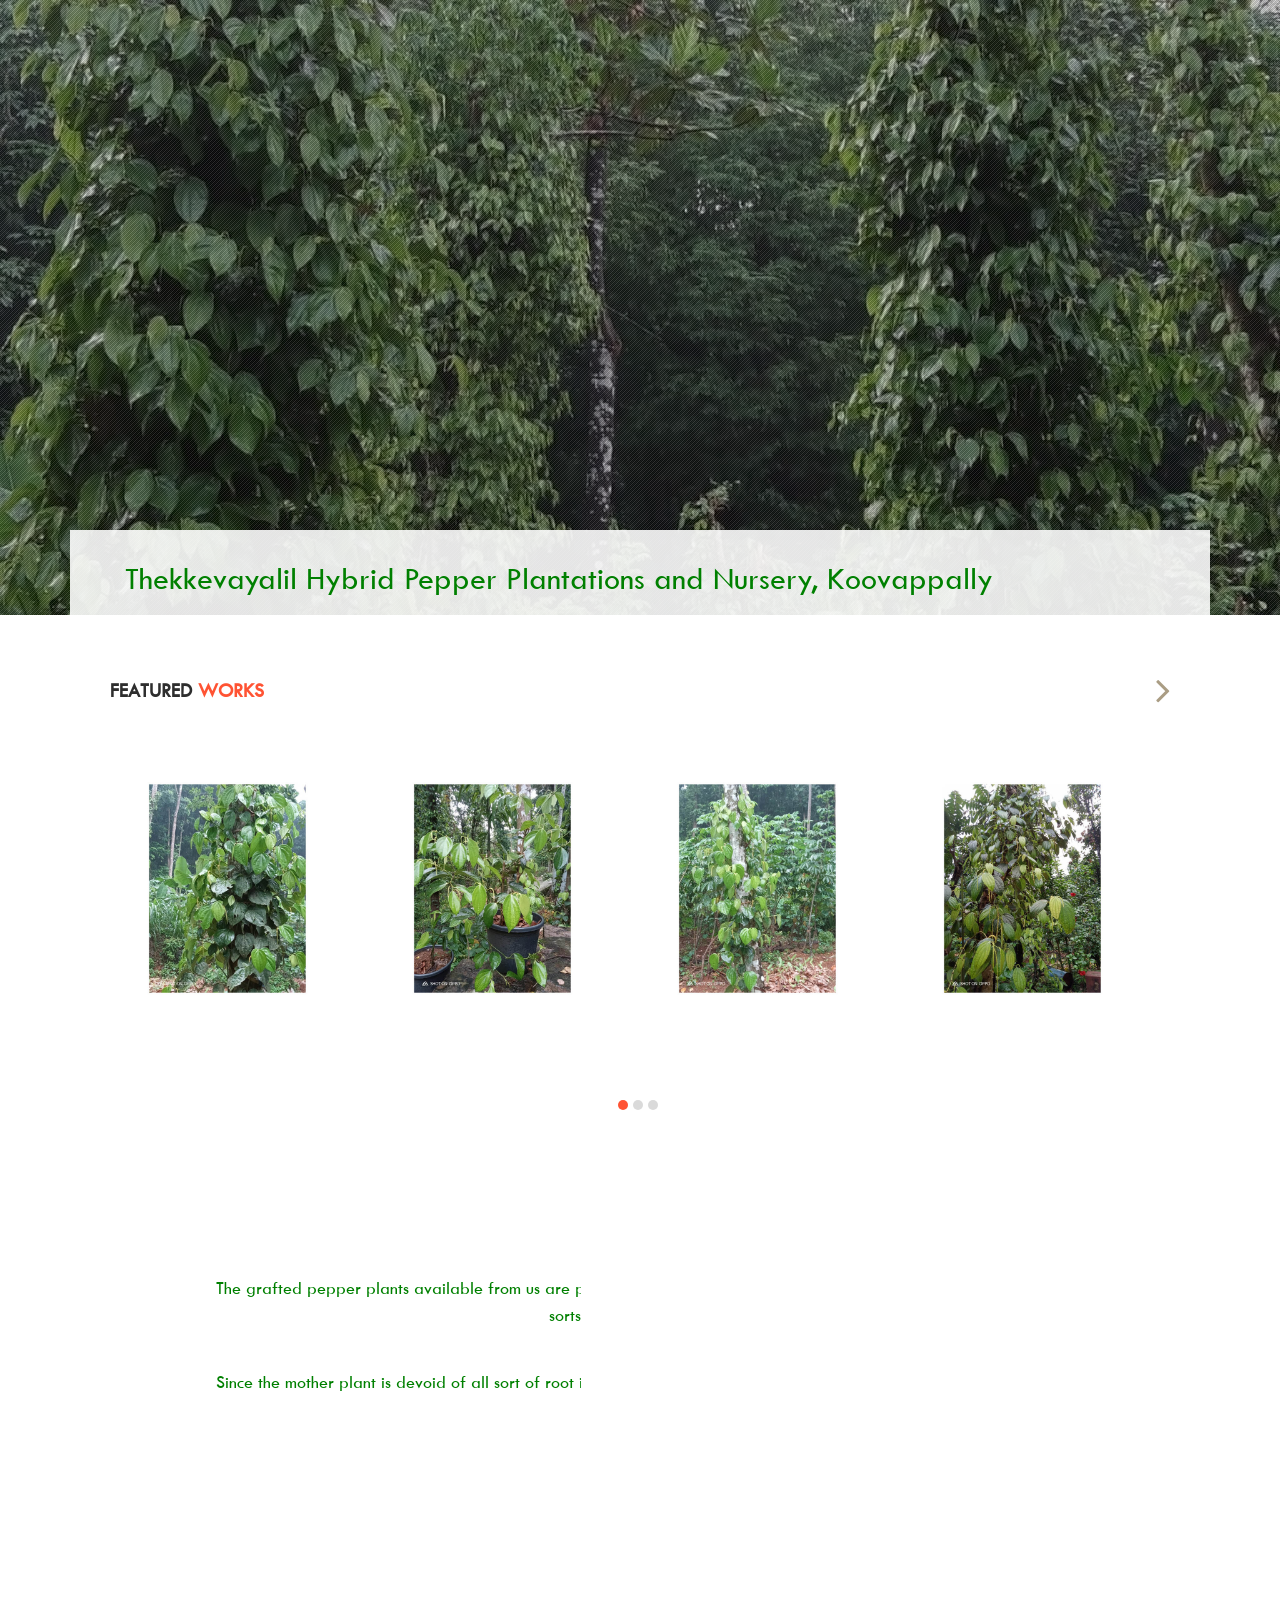
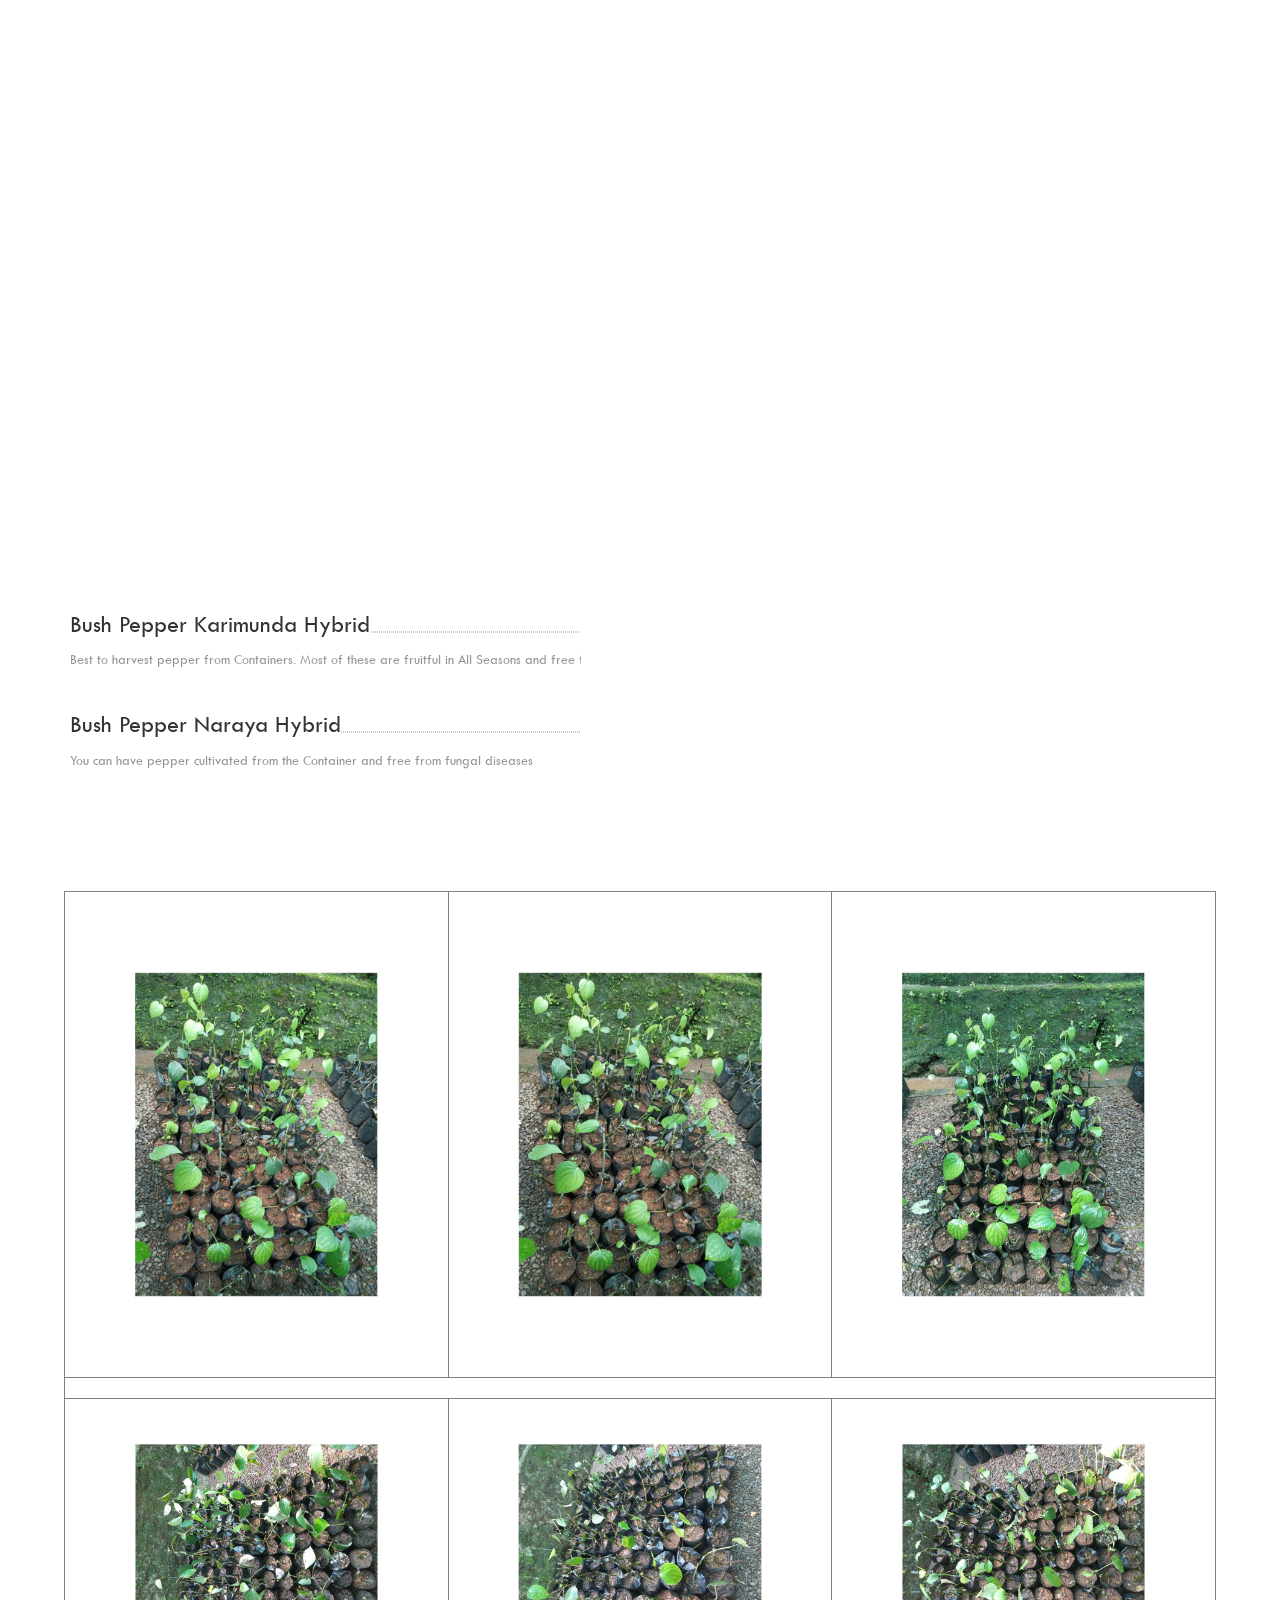
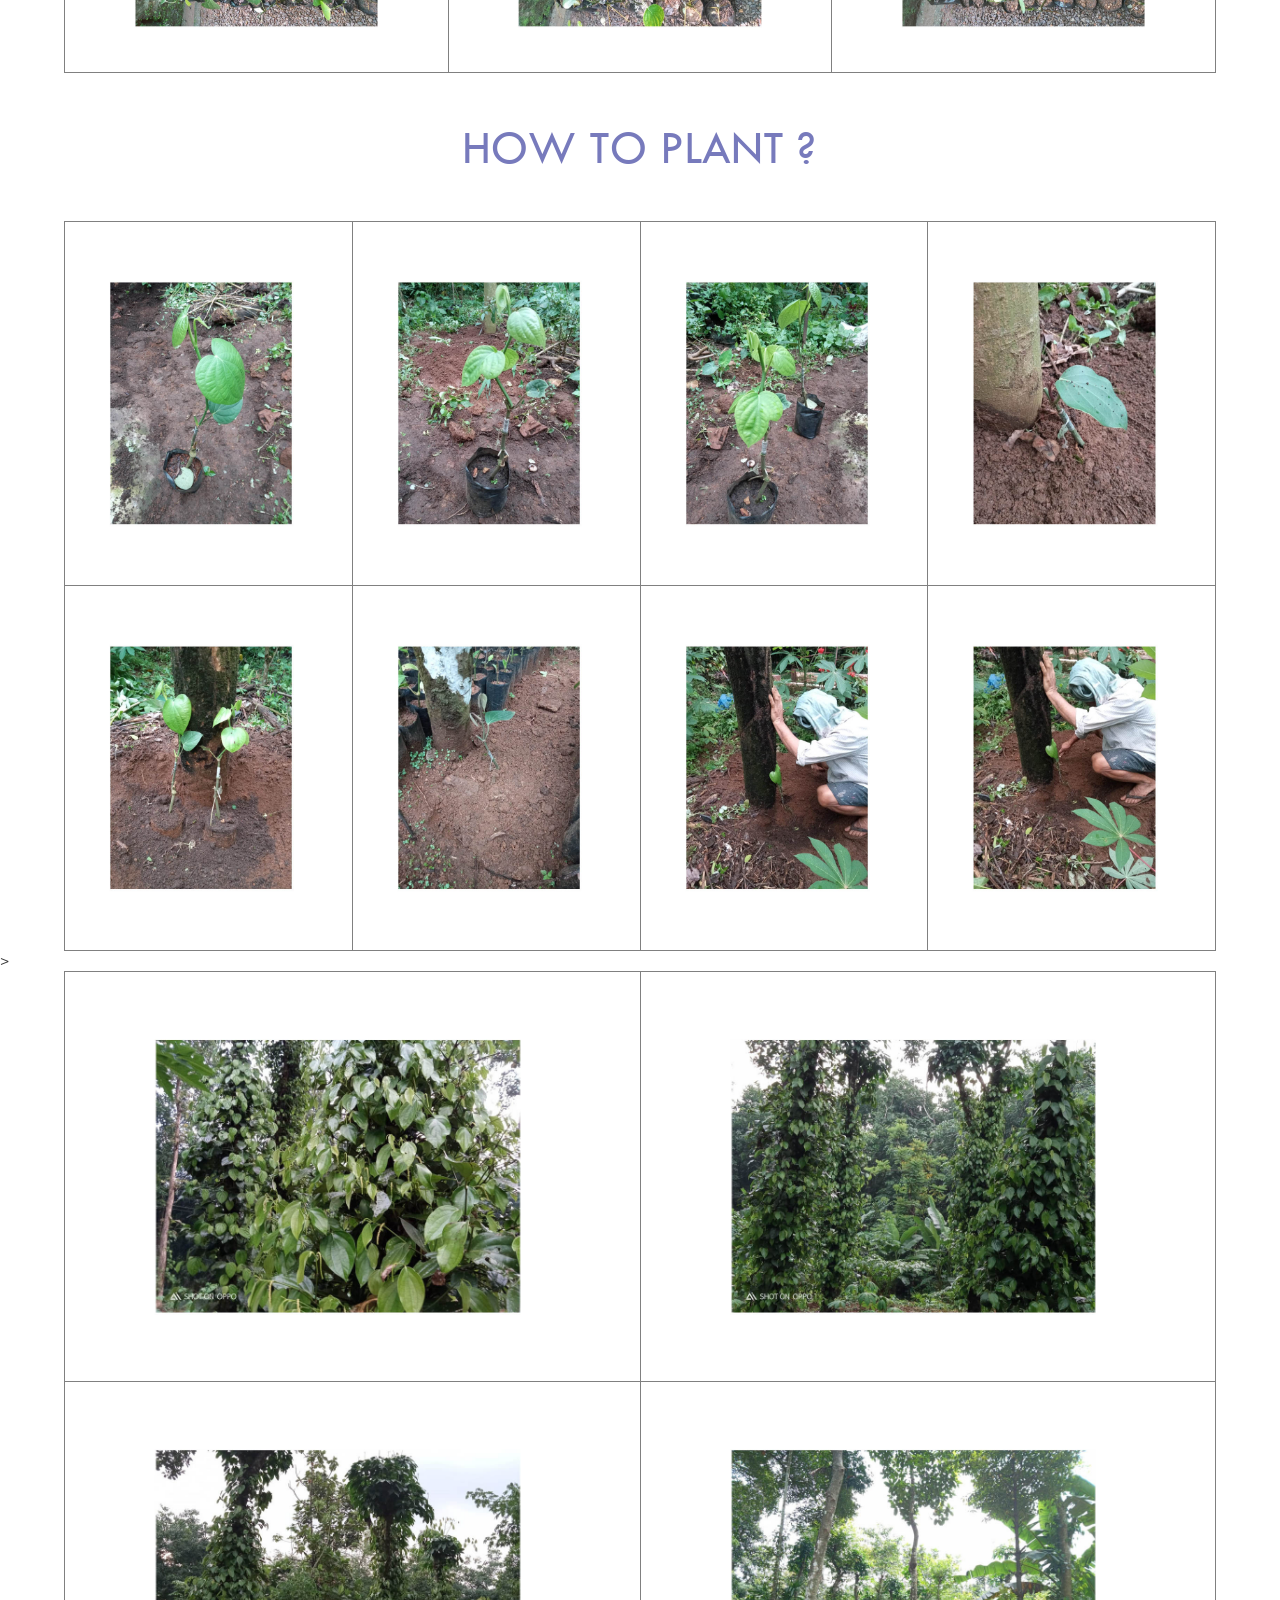
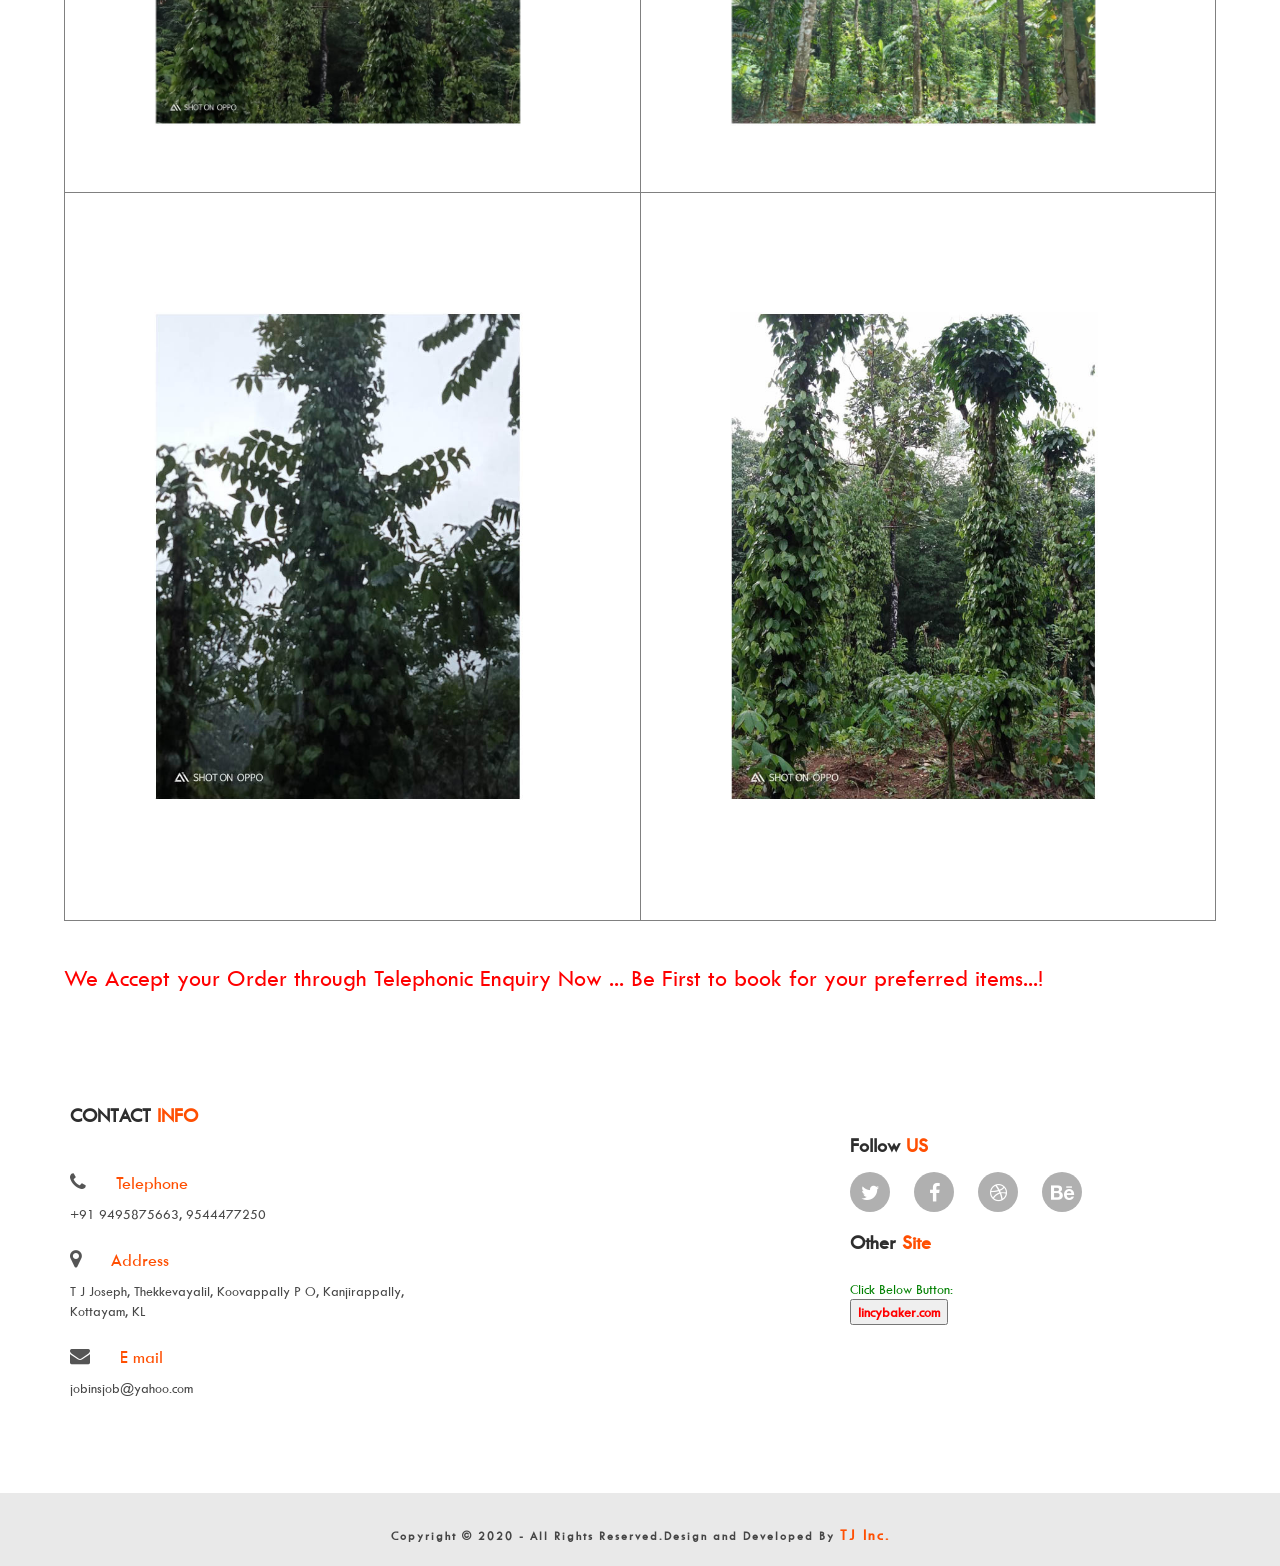
==== commit 5e8e693b: "Initial commit" ====
--- a/index.html
+++ b/index.html
@@ -22,6 +22,12 @@
 		<link rel="stylesheet" href="css/responsive.css">
 		<!-- Js -->
     <script src="js/vendor/modernizr-2.6.2.min.js"></script>
+    <script>
+        function myFunction() {
+          window.open("https://lincybaker.com");
+        }
+        </script>
+
     <!-- <script src="//ajax.googleapis.com/ajax/libs/jquery/1.10.2/jquery.min.js"></script> -->
     <script>window.jQuery || document.write('<script src="js/vendor/jquery-1.10.2.min.js"><\/script>')</script>
     <script src="js/jquery.nav.js"></script>
@@ -39,7 +45,7 @@
 	============================== -->
     <section id="hero-area">
       <!--<img class="img-responsive" src="images/header.jpeg" alt="">-->
-      <img style="width:100%" style="height:555px;" src="images/header.jpeg" alt="">
+      <img style="width:100%" style="height:555px;" src="images/header.jpg" alt="">
     </section>
 	<!--
     Header start 
@@ -87,58 +93,43 @@
                         </div>
                         <div id="owl-example" class="owl-carousel">
                             <div>
-                                <img class="img-responsive" src="images/slider/slider-img-2.jpeg" alt="">
-                            </div>
-                            <div>
-                                <img class="img-responsive" src="images/slider/slider-img-4.jpeg" alt="">
-                            </div>
-                            <div>
-                                <img class="img-responsive" src="images/slider/slider-img-6.jpeg" alt="">
-                            </div>
-                            <div>
-                                <img class="img-responsive" src="images/slider/slider-img-9.jpeg" alt="">
-                            </div>
-                            <div>
-                                <img class="img-responsive" src="images/slider/slider-img-10.jpeg" alt="">
-                            </div>
-                            <div>
-                                <img class="img-responsive" src="images/slider/slider-img-5.jpeg" alt="">
-                            </div>
-                            <div>
-                                <img class="img-responsive" src="images/slider/slider-img-12.jpeg" alt="">
-                            </div>
-                            <div>
-                                <img class="img-responsive" src="images/slider/slider-img-7.jpeg" alt="">
-                            </div>
-                            <div>
-                                <img class="img-responsive" src="images/slider/slider-img-15.jpeg" alt="">
-                            </div>
-                            <div>
-                                <img class="img-responsive" src="images/slider/slider-img-16.jpeg" alt="">
-                            </div>
-
-                            <div>
-                                <img class="img-responsive" src="images/slider/slider-img-14.jpeg" alt="">
-                            </div>
-                            <div>
-                                <img class="img-responsive" src="images/slider/slider-img-8.jpeg" alt="">
-                            </div>
-                            <div>
-                                <img class="img-responsive" src="images/slider/slider-img-1.jpeg" alt="">
-                            </div>
-                            <div>
-                                <img class="img-responsive" src="images/slider/slider-img-13.jpeg" alt="">
-                            </div>
-                            <div>
-                                <img class="img-responsive" src="images/slider/slider-img-17.jpeg" alt="">
-                            </div>
-                            <div>
-                                <img class="img-responsive" src="images/slider/slider-img-3.jpeg" alt="">
-                            </div>
-                            <div>
-                                <img class="img-responsive" src="images/slider/slider-img-11.jpeg" alt="">
-                            </div>
-    
+                                <img class="img-responsive" src="images/slider/1.jpg" alt="">
+                            </div>
+                            <div>
+                                <img class="img-responsive" src="images/slider/2.jpg" alt="">
+                            </div>
+                            <div>
+                                <img class="img-responsive" src="images/slider/3.jpg" alt="">
+                            </div>
+                            <div>
+                                <img class="img-responsive" src="images/slider/4.jpg" alt="">
+                            </div>
+                            <div>
+                                <img class="img-responsive" src="images/slider/5.jpg" alt="">
+                            </div>
+                            <div>
+                                <img class="img-responsive" src="images/slider/6.jpg" alt="">
+                            </div>
+                            <div>
+                                <img class="img-responsive" src="images/slider/7.jpg" alt="">
+                            </div>
+                            <div>
+                                <img class="img-responsive" src="images/slider/8.jpg" alt="">
+                            </div>
+                            <div>
+                                <img class="img-responsive" src="images/slider/9.jpg" alt="">
+                            </div>
+                            <div>
+                                <img class="img-responsive" src="images/slider/10.jpg" alt="">
+                            </div>
+
+                            <div>
+                                <img class="img-responsive" src="images/slider/11.jpg" alt="">
+                            </div>
+                            <div>
+                                <img class="img-responsive" src="images/slider/4.jpg" alt="">
+                            </div>
+                              
                         </div>
                     </div>
                 </div><!-- .col-md-12 close -->
@@ -237,9 +228,9 @@
     ============================= -->
     <div>
         <table border="1" width="90%" align="center" cellpadding="2" cellspacing="2">
-            <tr><td align="center"><img src="nursery/img2.jpeg" style="width:95%" alt=""></td><td align="center"><img src="nursery/img3.jpeg" style="width:95%" alt=""></td><td align="center"><img src="nursery/img4.jpeg" style="width:95%" alt=""></td></tr>
-            <tr><td colspan="3">&nbsp;</td></tr>
-            <tr><td align="center"><img src="nursery/img5.jpeg" style="width:95%" alt=""></td><td align="center"><img src="nursery/img6.jpeg" style="width:95%" alt=""></td><td align="center"><img src="nursery/img7.jpeg" style="width:95%" alt=""></td></tr>
+            <tr><td align="center"><img src="nursery/1.jpg" style="width:95%" alt=""></td><td align="center"><img src="nursery/2.jpg" style="width:95%" alt=""></td><td align="center"><img src="nursery/3.jpg" style="width:95%" alt=""></td></tr>
+            <tr><td colspan="3">&nbsp;</td></tr>
+            <tr><td align="center"><img src="nursery/4.jpg" style="width:95%" alt=""></td><td align="center"><img src="nursery/5.jpg" style="width:95%" alt=""></td><td align="center"><img src="nursery/6.jpg" style="width:95%" alt=""></td></tr>
         </table>
     </div>    
 
@@ -248,7 +239,7 @@
         <table border="0" width="90%" align="center" cellpadding="2">
             <tr><td colspan="3">&nbsp;</td></tr>
             <tr><td colspan="3">&nbsp;</td></tr>
-            <tr><td align="center"><font color="#777abc" size="7">SAMPLE ITEMS</font>&nbsp;</td></tr>
+            <tr><td align="center"><font color="#777abc" size="7">HOW TO PLANT ?</font>&nbsp;</td></tr>
             <tr><td colspan="3">&nbsp;</td></tr>
             <tr><td colspan="3">&nbsp;</td></tr>
         </table>
@@ -257,7 +248,15 @@
 
     <div>
         <table border="1" width="90%" align="center" cellpadding="2" cellspacing="2">
-            <tr><td><img src="nursery/model/img1.jpeg" style="width:95%" alt="">&nbsp;</td><td><img src="nursery/model/img2.jpeg" style="width:95%" alt="">&nbsp;</td><td><img src="nursery/model/img3.jpeg" style="width:95%" alt="">&nbsp;</td><td><img src="nursery/model/img4.jpeg" style="width:95%" alt="">&nbsp;</td></tr>
+            <tr><td><img src="nursery/model/1.jpg" style="width:95%" alt="">&nbsp;</td><td><img src="nursery/model/2.jpg" style="width:95%" alt="">&nbsp;</td><td><img src="nursery/model/3.jpg" style="width:95%" alt="">&nbsp;</td><td><img src="nursery/model/4.jpg" style="width:95%" alt="">&nbsp;</td></tr>
+            <tr><td><img src="nursery/model/5.jpg" style="width:95%" alt="">&nbsp;</td><td><img src="nursery/model/6.jpg" style="width:95%" alt="">&nbsp;</td><td><img src="nursery/model/7.jpg" style="width:95%" alt="">&nbsp;</td><td><img src="nursery/model/8.jpg" style="width:95%" alt="">&nbsp;</td></tr>
+        </table>
+    </div>  
+    <div>
+        <table border="1" width="90%" align="center" cellpadding="2" cellspacing="2">
+            <tr><td><img src="images/front/fr-1.jpg" style="width:95%" alt="">&nbsp;</td><td><img src="images/front/fr-2.jpg" style="width:95%" alt="">&nbsp;</td>></tr> 
+             <tr><td><img src="images/front/fr-3.jpg" style="width:95%" alt="">&nbsp;</td><td><img src="images/front/fr-4.jpg" style="width:95%" alt="">&nbsp;</td></tr>
+             <tr><td><img src="images/front/fr-5.jpg" style="width:95%" alt="">&nbsp;</td><td><img src="images/front/fr-6.jpg" style="width:95%" alt="">&nbsp;</td></tr>
         </table>
     </div>  
     
@@ -364,6 +363,19 @@
                                 </li>
                             </ul>
                         </div>
+                        <div><p>&nbsp;</p></div>
+                        <div class="">
+                            <h3>Other <span>Site</span></h3>
+                            <ul>
+                                <li>
+                                    <p><font color="green">Click Below Button:</font></p>
+
+                                    <button onclick="myFunction()"><b><font color="red">lincybaker.com</button></b></font>
+                                                                
+                                </li>
+                            </ul>
+                        </div>
+                    </div>
                     </div>
                 </div>
                 <!-- .col-md-4 close -->
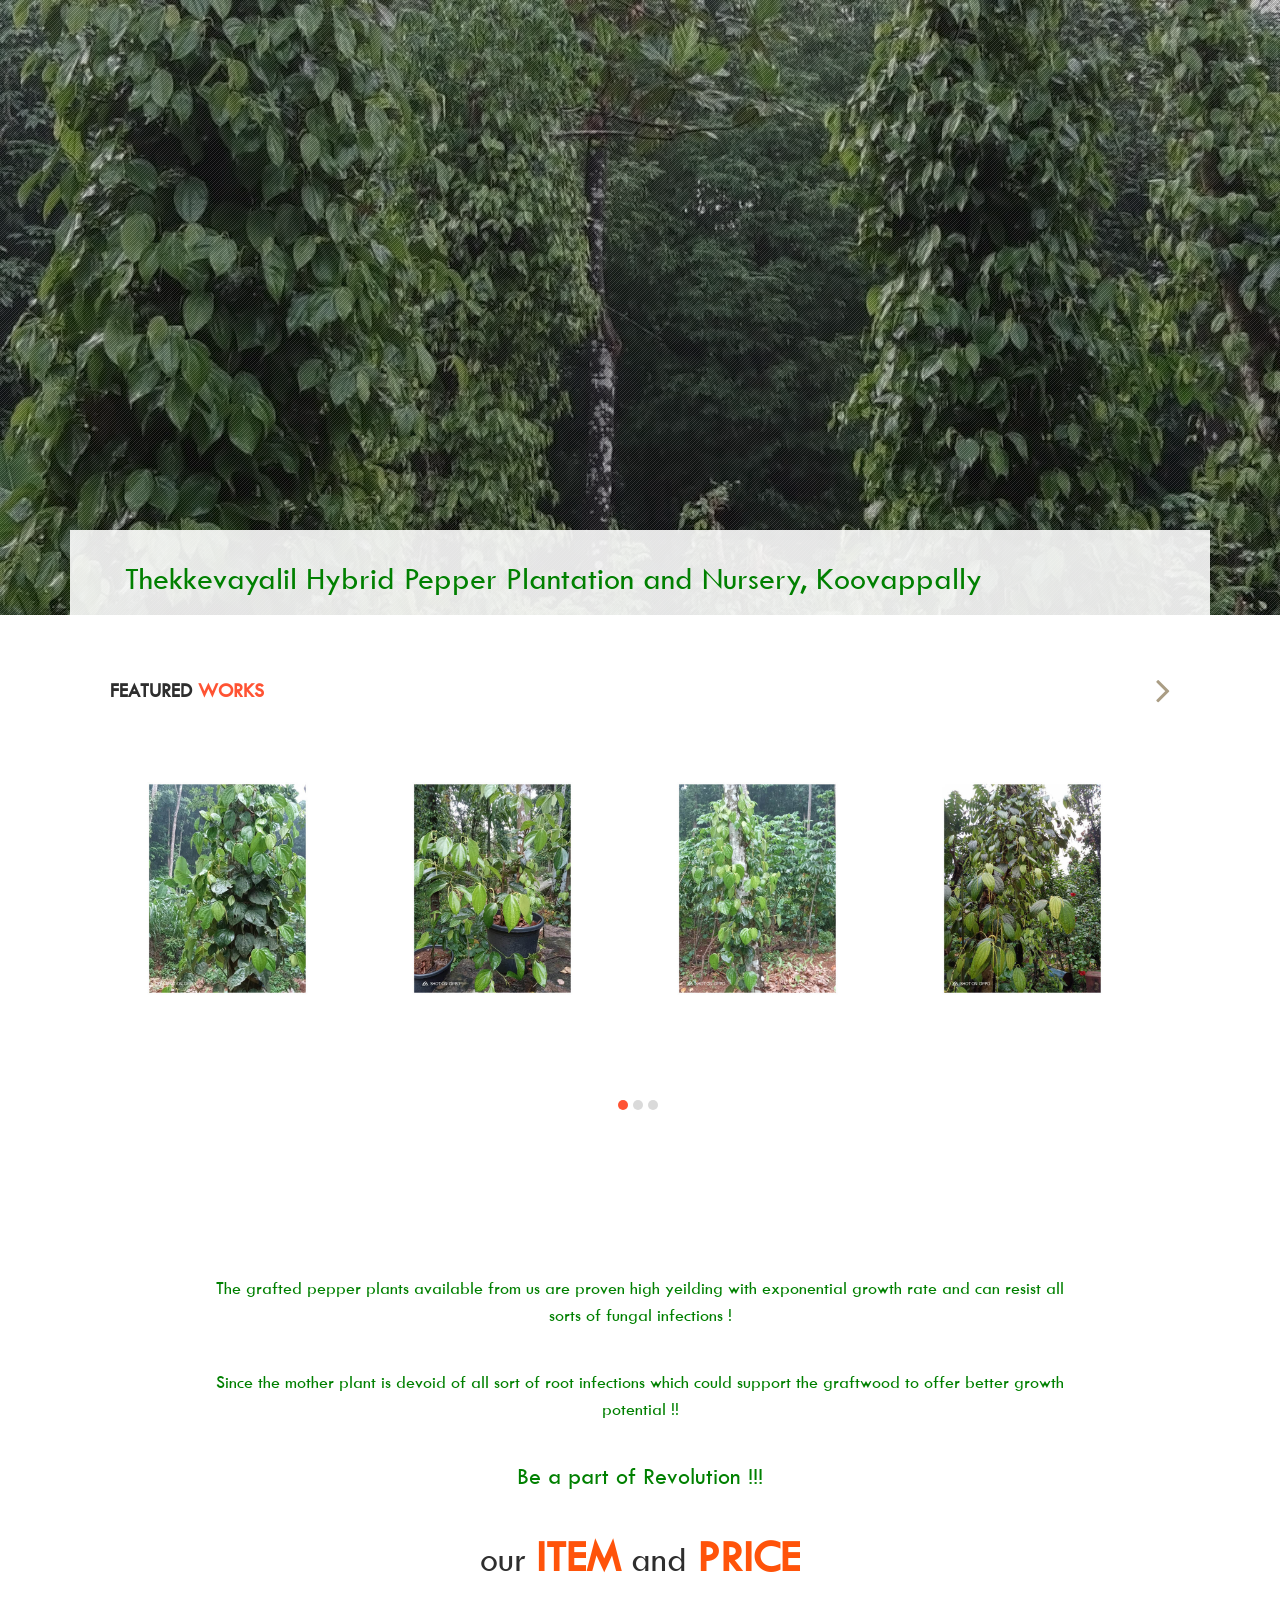
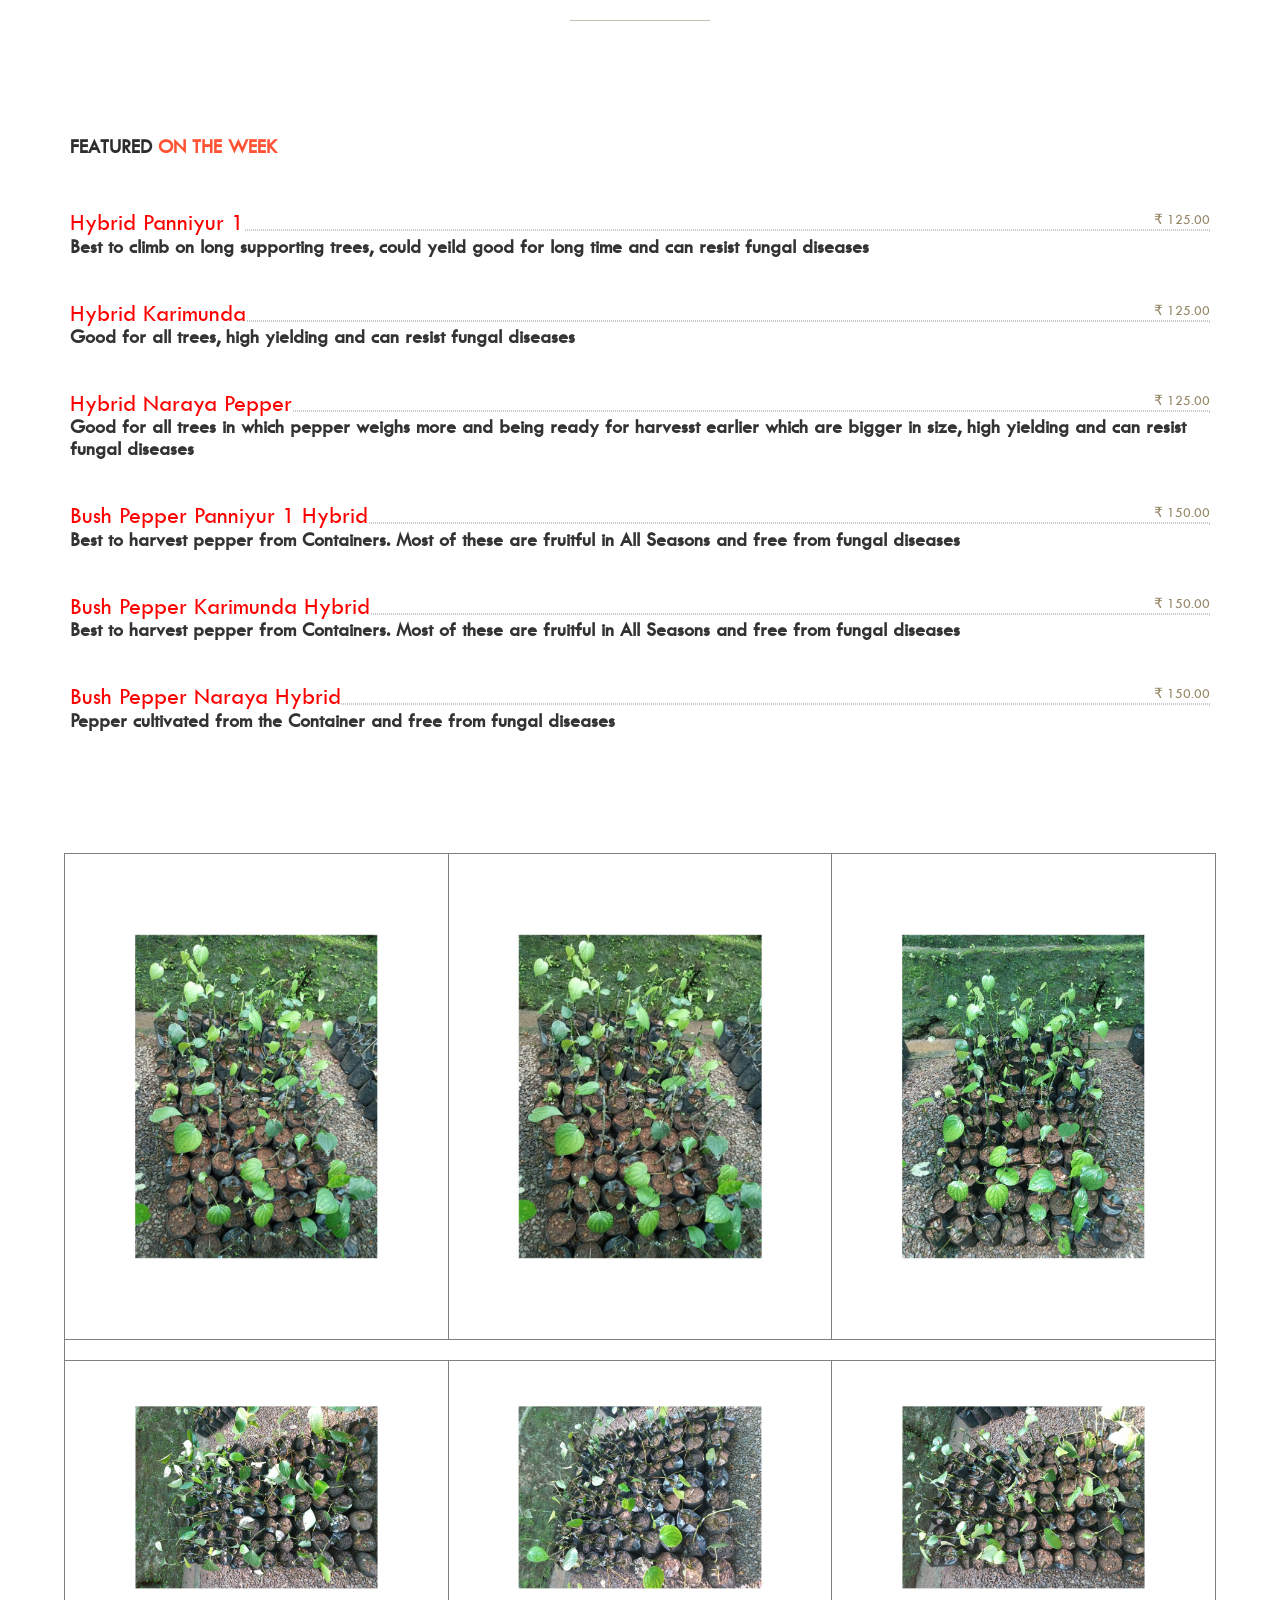
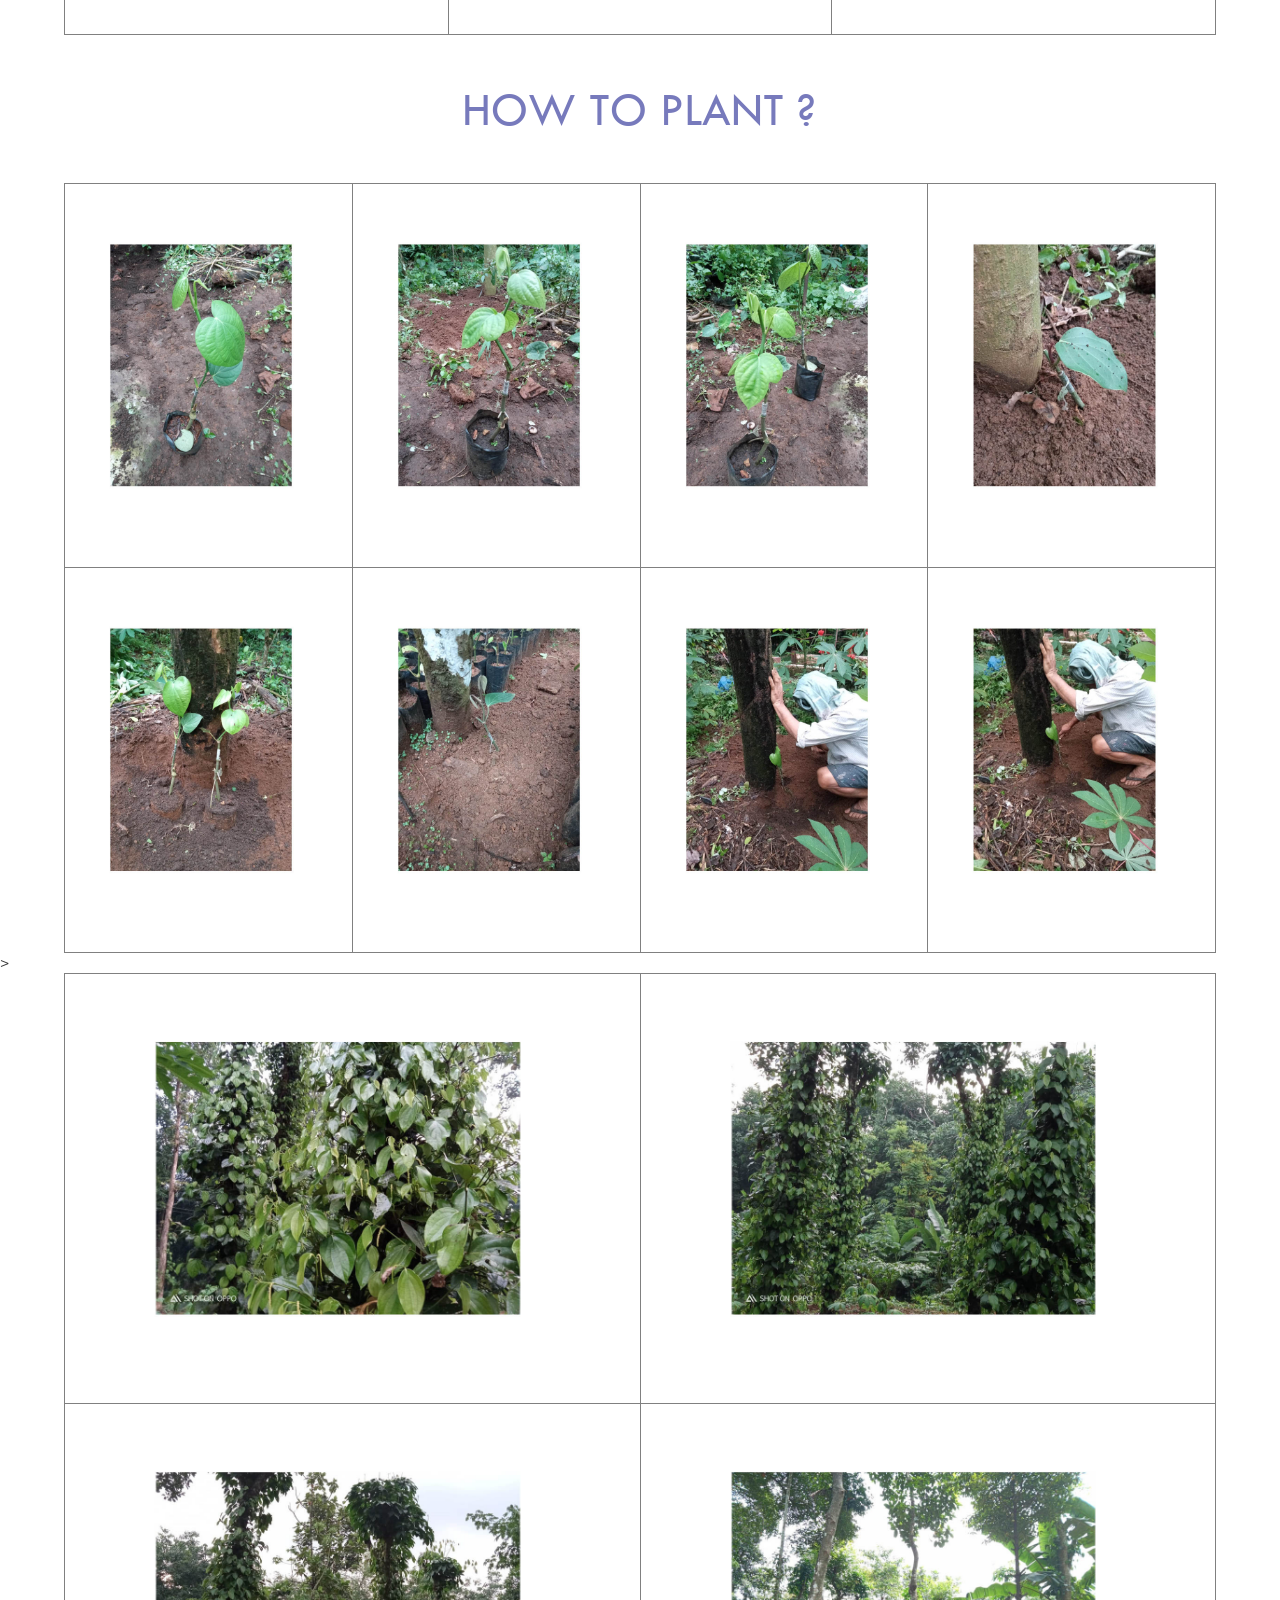
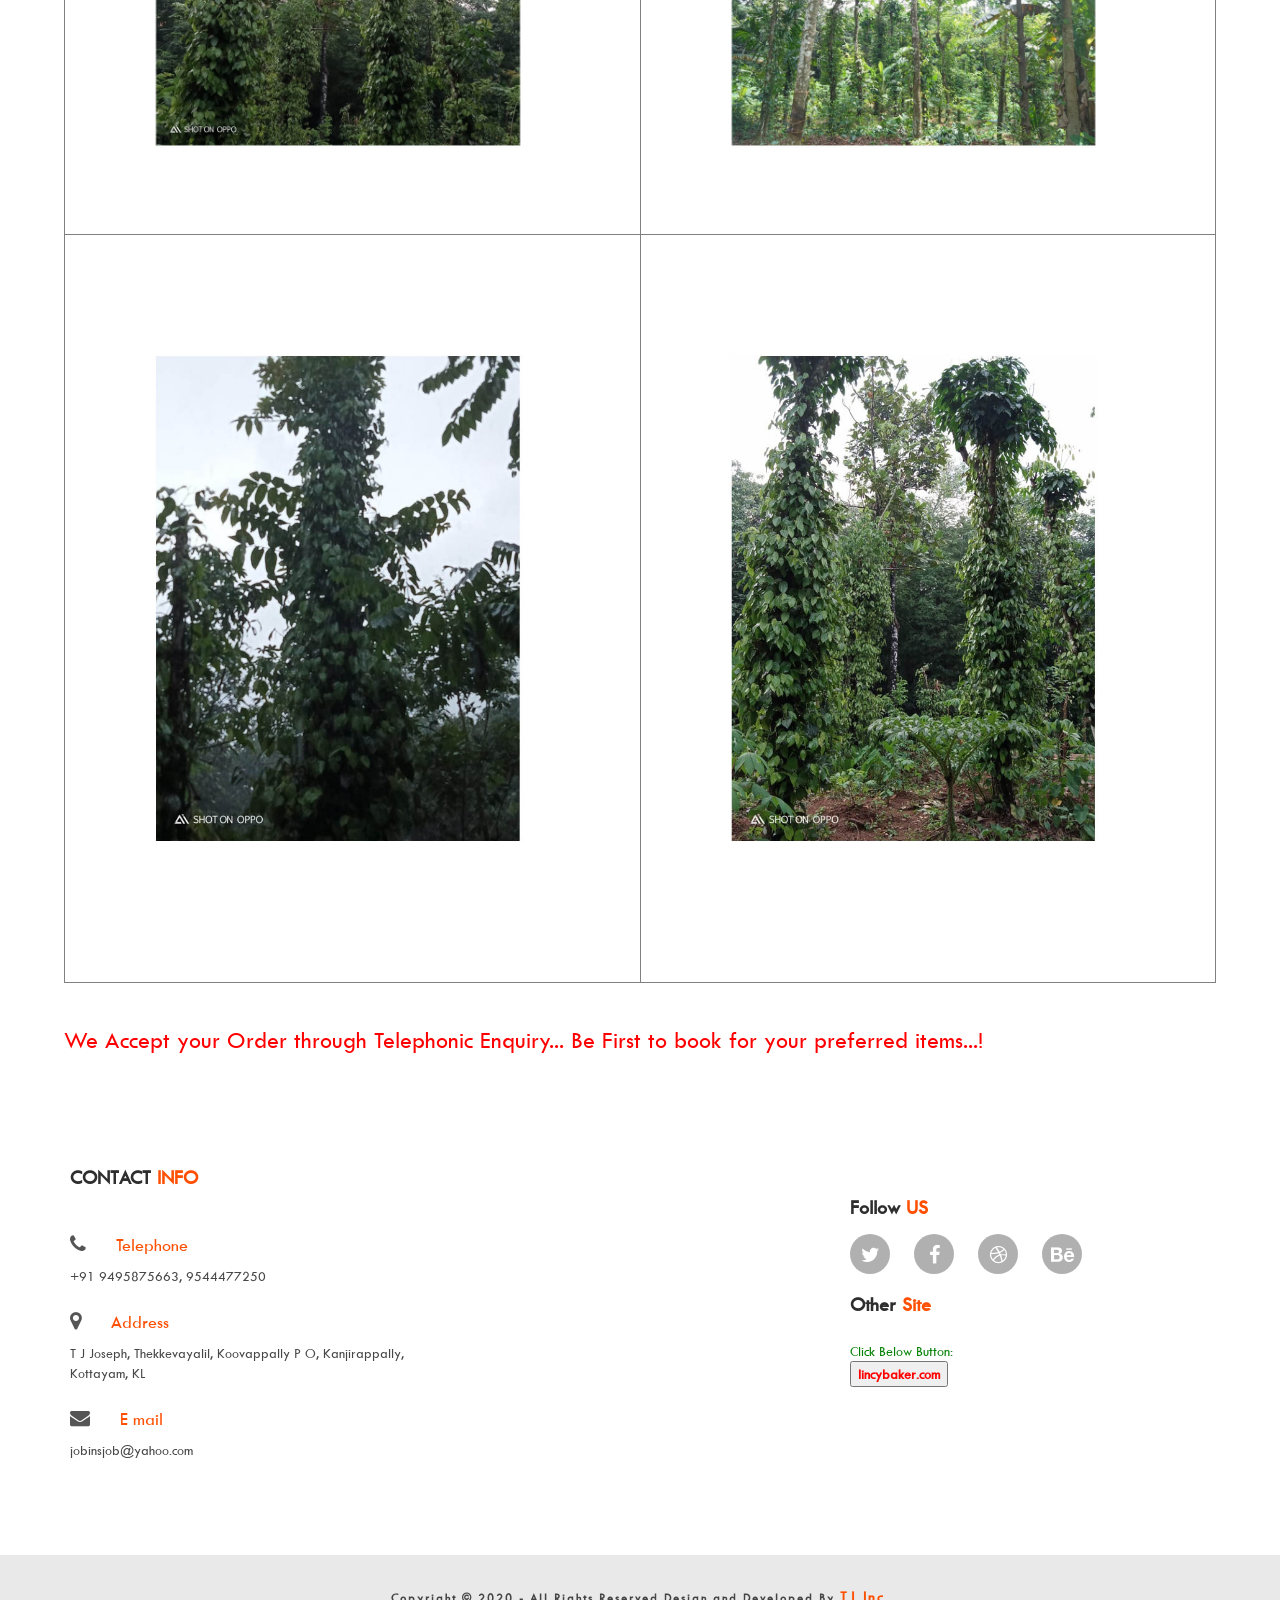
==== commit dcf0918b: "First commit" ====
--- a/index.html
+++ b/index.html
@@ -3,7 +3,7 @@
 	<head>
 		<meta charset="utf-8">
 		<meta http-equiv="X-UA-Compatible" content="IE=edge">
-		<title>Thekkevayalil Hybrid Pepper Plantations and Nursery</title>
+		<title>Thekkevayalil Hybrid Pepper Plantation and Nursery</title>
 		<meta name="description" content="">
 		<meta name="viewport" content="width=device-width, initial-scale=1">
 		<!-- CSS
@@ -44,8 +44,8 @@
 	header-img start 
 	============================== -->
     <section id="hero-area">
-      <!--<img class="img-responsive" src="images/header.jpeg" alt="">-->
-      <img style="width:100%" style="height:555px;" src="images/header.jpg" alt="">
+      <img class="img-responsive" src="images/header.jpg" alt="" style="width:100%">
+     <!-- <img style="width:100%" style="height:555px;" src="images/header.jpg" alt=""> -->
     </section>
 	<!--
     Header start 
@@ -68,7 +68,7 @@
                                     <!--  <a class="navbar-brand" href="#">
                                         <img src="images/logo.png" alt="Logo">
                                       </a> -->
-                                        <font size="6" color="green"><center> Thekkevayalil Hybrid Pepper Plantations and Nursery, Koovappally</center></font>
+                                        <font size="6" color="green"><center> Thekkevayalil Hybrid Pepper Plantation and Nursery, Koovappally</center></font>
                                 </div>
     
                               </div><!-- /.container-fluid -->
@@ -157,61 +157,61 @@
                                 <li class="wow fadeInUp" data-wow-duration="300ms" data-wow-delay="500ms">
                                     <div class="item">
                                         <div class="item-title">
-                                            <h2> Hybrid Panniyur 1 </h2>
-                                            <div class="border-bottom"></div>
-                                            <span>Rs 125.00</span>
-                                        </div>
-                                        <p>Best to climb on long supporting trees, could yeild good for long time and can resist fungal diseases</p>
+                                            <h2><font color="red"> Hybrid Panniyur 1 </font></h2>
+                                            <div class="border-bottom"></div>
+                                            <span> ₹ 125.00</span>
+                                        </div>
+                                        <h3>Best to climb on long supporting trees, could yeild good for long time and can resist fungal diseases</h3>
                                     </div>
                                 </li>
                                 <li class="wow fadeInUp" data-wow-duration="300ms" data-wow-delay="600ms">
                                     <div class="item">
                                         <div class="item-title">
-                                            <h2>Hybrid Karimunda </h2>
-                                            <div class="border-bottom"></div>
-                                            <span>Rs 125.00</span>
-                                        </div>
-                                        <p>Good for all trees, high yielding and can resist fungal diseases </p>
+                                            <h2><font color="red">Hybrid Karimunda</font> </h2>
+                                            <div class="border-bottom"></div>
+                                            <span> ₹ 125.00</span>
+                                        </div>
+                                        <h3>Good for all trees, high yielding and can resist fungal diseases </h3>
                                     </div>
                                </li>
                                 <li class="wow fadeInUp" data-wow-duration="300ms" data-wow-delay="700ms">
                                     <div class="item">
                                         <div class="item-title">
-                                            <h2>Hybrid Naraya Pepper</h2>
-                                            <div class="border-bottom"></div>
-                                            <span>Rs 125.00</span>
-                                        </div>
-                                        <p>Good for all trees in which pepper weighs more and being ready for harvesst earlier which are bigger in size, high yielding and can resist fungal diseases</p>
+                                            <h2><font color="red">Hybrid Naraya Pepper</font></h2>
+                                            <div class="border-bottom"></div>
+                                            <span> ₹ 125.00</span>
+                                        </div>
+                                        <h3>Good for all trees in which pepper weighs more and being ready for harvesst earlier which are bigger in size, high yielding and can resist fungal diseases</h3>
                                     </div>
                                 </li>
                                 <li class="wow fadeInUp" data-wow-duration="300ms" data-wow-delay="800ms">
                                     <div class="item">
                                         <div class="item-title">
-                                            <h2>Bush Pepper Panniyur 1 Hybrid </h2>
-                                            <div class="border-bottom"></div>
-                                            <span>Rs 150.00</span>
-                                        </div>
-                                        <p>Best to harvest pepper from Containers. Most of these are fruitful in All Seasons and free from fungal diseases</p>
+                                            <h2><font color="red">Bush Pepper Panniyur 1 Hybrid </font></h2>
+                                            <div class="border-bottom"></div>
+                                            <span> ₹ 150.00</span>
+                                        </div>
+                                        <h3>Best to harvest pepper from Containers. Most of these are fruitful in All Seasons and free from fungal diseases</h3>
                                     </div>
                                 </li>
                                 <li class="wow fadeInUp" data-wow-duration="300ms" data-wow-delay="300ms">
                                     <div class="item">
                                         <div class="item-title">
-                                            <h2> Bush Pepper Karimunda Hybrid</h2>
-                                            <div class="border-bottom"></div>
-                                            <span>Rs. 150.00</span>
-                                        </div>
-                                        <p>Best to harvest pepper from Containers. Most of these are fruitful in All Seasons and  free from fungal diseases</p>
+                                            <h2><font color="red"> Bush Pepper Karimunda Hybrid</font></h2>
+                                            <div class="border-bottom"></div>
+                                            <span> ₹ 150.00</span>
+                                        </div>
+                                        <h3>Best to harvest pepper from Containers. Most of these are fruitful in All Seasons and  free from fungal diseases</h3>
                                     </div>
                                 </li>
                                 <li class="wow fadeInUp" data-wow-duration="300ms" data-wow-delay="400ms">
                                     <div class="item">
                                         <div class="item-title">
-                                            <h2> Bush Pepper Naraya Hybrid</h2>
-                                            <div class="border-bottom"></div>
-                                            <span>Rs 150.00</span>
-                                        </div>
-                                        <p>You can have pepper cultivated from the Container and free from fungal diseases</p>
+                                            <h2><font color="red"> Bush Pepper Naraya Hybrid</font></h2>
+                                            <div class="border-bottom"></div>
+                                            <span> ₹ 150.00</span>
+                                        </div>
+                                        <h3>Pepper cultivated from the Container and free from fungal diseases</h3>
                                     </div>
                                 </li>
                             </ul>
@@ -228,9 +228,9 @@
     ============================= -->
     <div>
         <table border="1" width="90%" align="center" cellpadding="2" cellspacing="2">
-            <tr><td align="center"><img src="nursery/1.jpg" style="width:95%" alt=""></td><td align="center"><img src="nursery/2.jpg" style="width:95%" alt=""></td><td align="center"><img src="nursery/3.jpg" style="width:95%" alt=""></td></tr>
-            <tr><td colspan="3">&nbsp;</td></tr>
-            <tr><td align="center"><img src="nursery/4.jpg" style="width:95%" alt=""></td><td align="center"><img src="nursery/5.jpg" style="width:95%" alt=""></td><td align="center"><img src="nursery/6.jpg" style="width:95%" alt=""></td></tr>
+            <tr><td align="center"><img class="img-responsive" src="nursery/1.jpg" style="width:95%" alt=""></td><td align="center"><img class="img-responsive" src="nursery/2.jpg" style="width:95%" alt=""></td><td align="center"><img class="img-responsive" src="nursery/3.jpg" style="width:95%" alt=""></td></tr>
+            <tr><td colspan="3">&nbsp;</td></tr>
+            <tr><td align="center"><img class="img-responsive" src="nursery/4.jpg" style="width:95%" alt=""></td><td align="center"><img class="img-responsive" src="nursery/5.jpg" style="width:95%" alt=""></td><td align="center"><img class="img-responsive" src="nursery/6.jpg" style="width:95%" alt=""></td></tr>
         </table>
     </div>    
 
@@ -248,15 +248,15 @@
 
     <div>
         <table border="1" width="90%" align="center" cellpadding="2" cellspacing="2">
-            <tr><td><img src="nursery/model/1.jpg" style="width:95%" alt="">&nbsp;</td><td><img src="nursery/model/2.jpg" style="width:95%" alt="">&nbsp;</td><td><img src="nursery/model/3.jpg" style="width:95%" alt="">&nbsp;</td><td><img src="nursery/model/4.jpg" style="width:95%" alt="">&nbsp;</td></tr>
-            <tr><td><img src="nursery/model/5.jpg" style="width:95%" alt="">&nbsp;</td><td><img src="nursery/model/6.jpg" style="width:95%" alt="">&nbsp;</td><td><img src="nursery/model/7.jpg" style="width:95%" alt="">&nbsp;</td><td><img src="nursery/model/8.jpg" style="width:95%" alt="">&nbsp;</td></tr>
+            <tr><td><img class="img-responsive" src="nursery/model/1.jpg" style="width:95%" alt="">&nbsp;</td><td><img class="img-responsive" src="nursery/model/2.jpg" style="width:95%" alt="">&nbsp;</td><td><img class="img-responsive" src="nursery/model/3.jpg" style="width:95%" alt="">&nbsp;</td><td><img class="img-responsive" src="nursery/model/4.jpg" style="width:95%" alt="">&nbsp;</td></tr>
+            <tr><td><img class="img-responsive" src="nursery/model/5.jpg" style="width:95%" alt="">&nbsp;</td><td><img class="img-responsive" src="nursery/model/6.jpg" style="width:95%" alt="">&nbsp;</td><td><img class="img-responsive" src="nursery/model/7.jpg" style="width:95%" alt="">&nbsp;</td><td><img class="img-responsive" src="nursery/model/8.jpg" style="width:95%" alt="">&nbsp;</td></tr>
         </table>
     </div>  
     <div>
         <table border="1" width="90%" align="center" cellpadding="2" cellspacing="2">
-            <tr><td><img src="images/front/fr-1.jpg" style="width:95%" alt="">&nbsp;</td><td><img src="images/front/fr-2.jpg" style="width:95%" alt="">&nbsp;</td>></tr> 
-             <tr><td><img src="images/front/fr-3.jpg" style="width:95%" alt="">&nbsp;</td><td><img src="images/front/fr-4.jpg" style="width:95%" alt="">&nbsp;</td></tr>
-             <tr><td><img src="images/front/fr-5.jpg" style="width:95%" alt="">&nbsp;</td><td><img src="images/front/fr-6.jpg" style="width:95%" alt="">&nbsp;</td></tr>
+            <tr><td><img class="img-responsive" src="images/front/fr-1.jpg" style="width:95%" alt="">&nbsp;</td><td><img class="img-responsive" src="images/front/fr-2.jpg" style="width:95%" alt="">&nbsp;</td>></tr> 
+             <tr><td><img class="img-responsive" src="images/front/fr-3.jpg" style="width:95%" alt="">&nbsp;</td><td><img class="img-responsive" src="images/front/fr-4.jpg" style="width:95%" alt="">&nbsp;</td></tr>
+             <tr><td><img class="img-responsive" src="images/front/fr-5.jpg" style="width:95%" alt="">&nbsp;</td><td><img class="img-responsive" src="images/front/fr-6.jpg" style="width:95%" alt="">&nbsp;</td></tr>
         </table>
     </div>  
     
@@ -264,7 +264,7 @@
         <table border="0" width="90%" align="center" cellpadding="2">
             <tr><td colspan="3">&nbsp;</td></tr>
             <tr><td colspan="3">&nbsp;</td></tr>
-            <tr><td align="left"><font color="red" size="5">We Accept your Order through Telephonic Enquiry Now ... Be First to book for your preferred items...!</font>&nbsp;</td></tr>
+            <tr><td align="left"><font color="red" size="5">We Accept your Order through Telephonic Enquiry... Be First to book for your preferred items...!</font>&nbsp;</td></tr>
             <tr><td colspan="3">&nbsp;</td></tr>
             <tr><td colspan="3">&nbsp;</td></tr>
         </table>
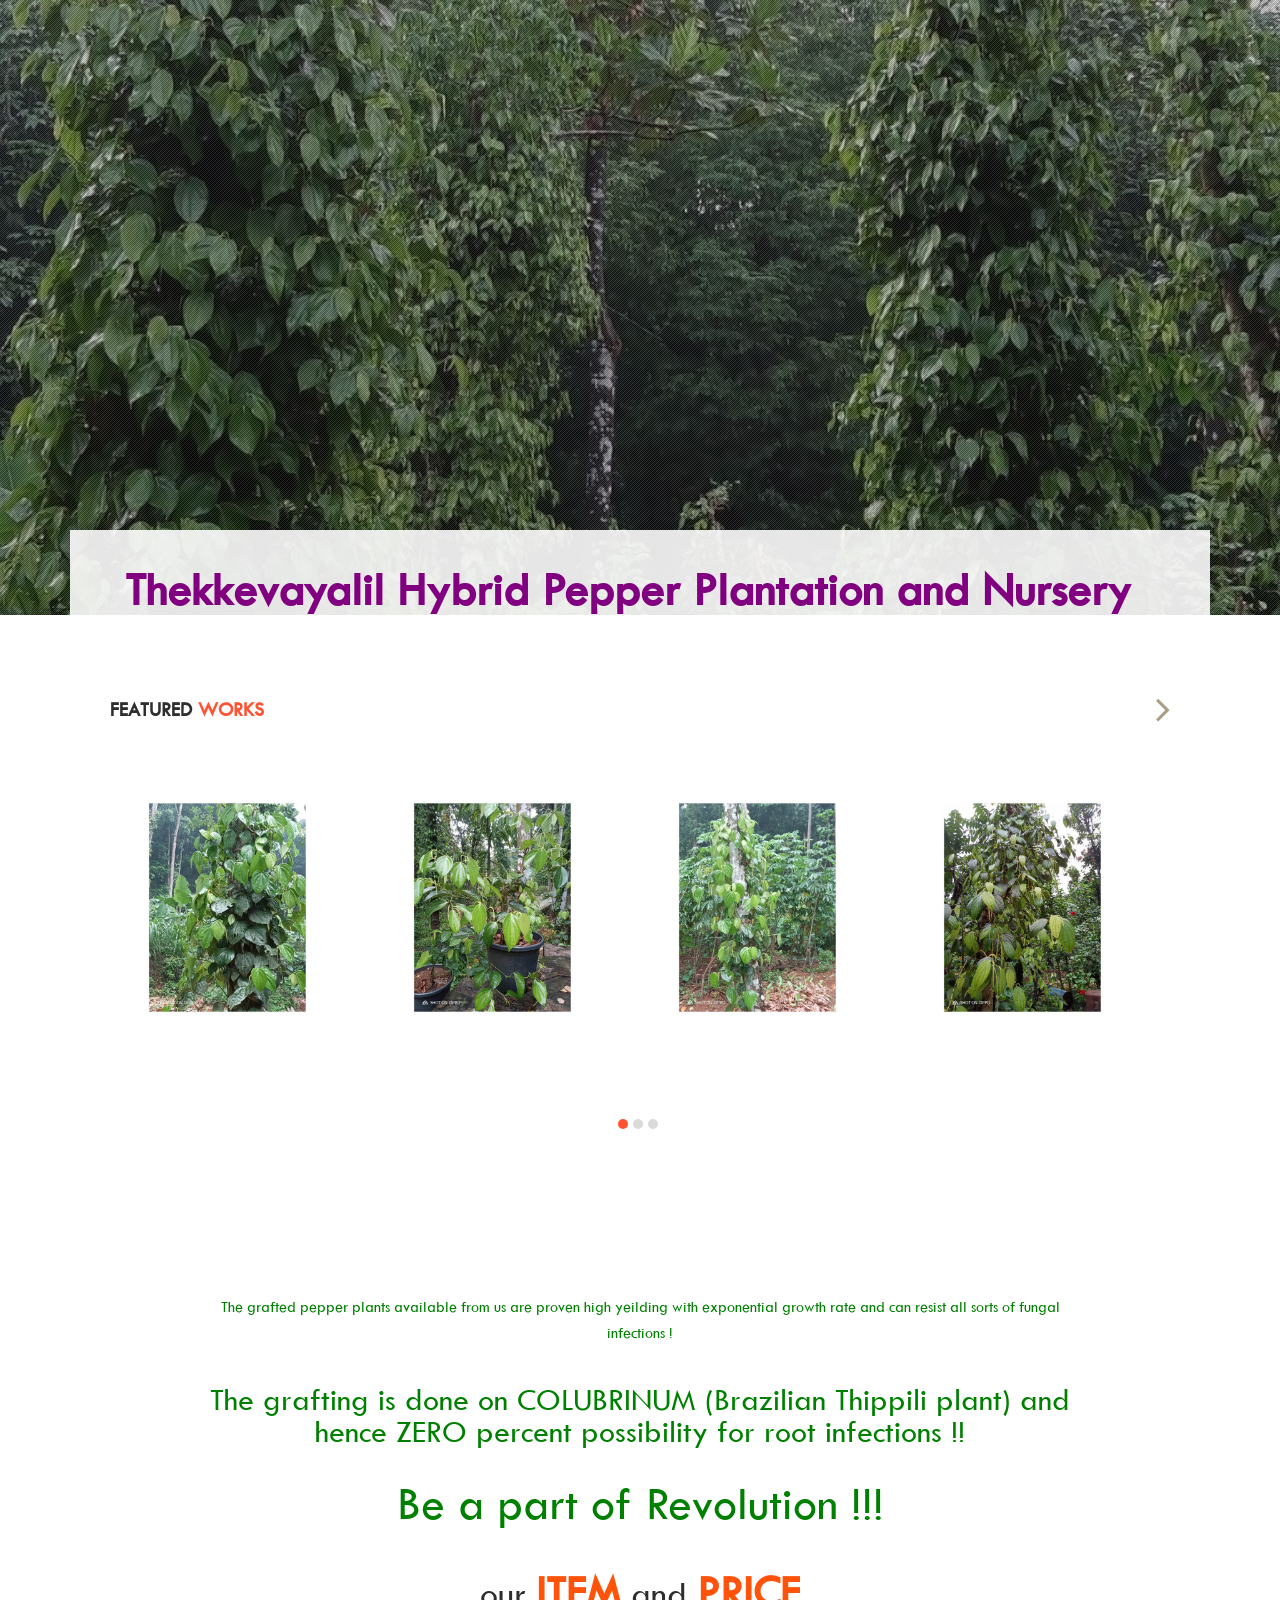
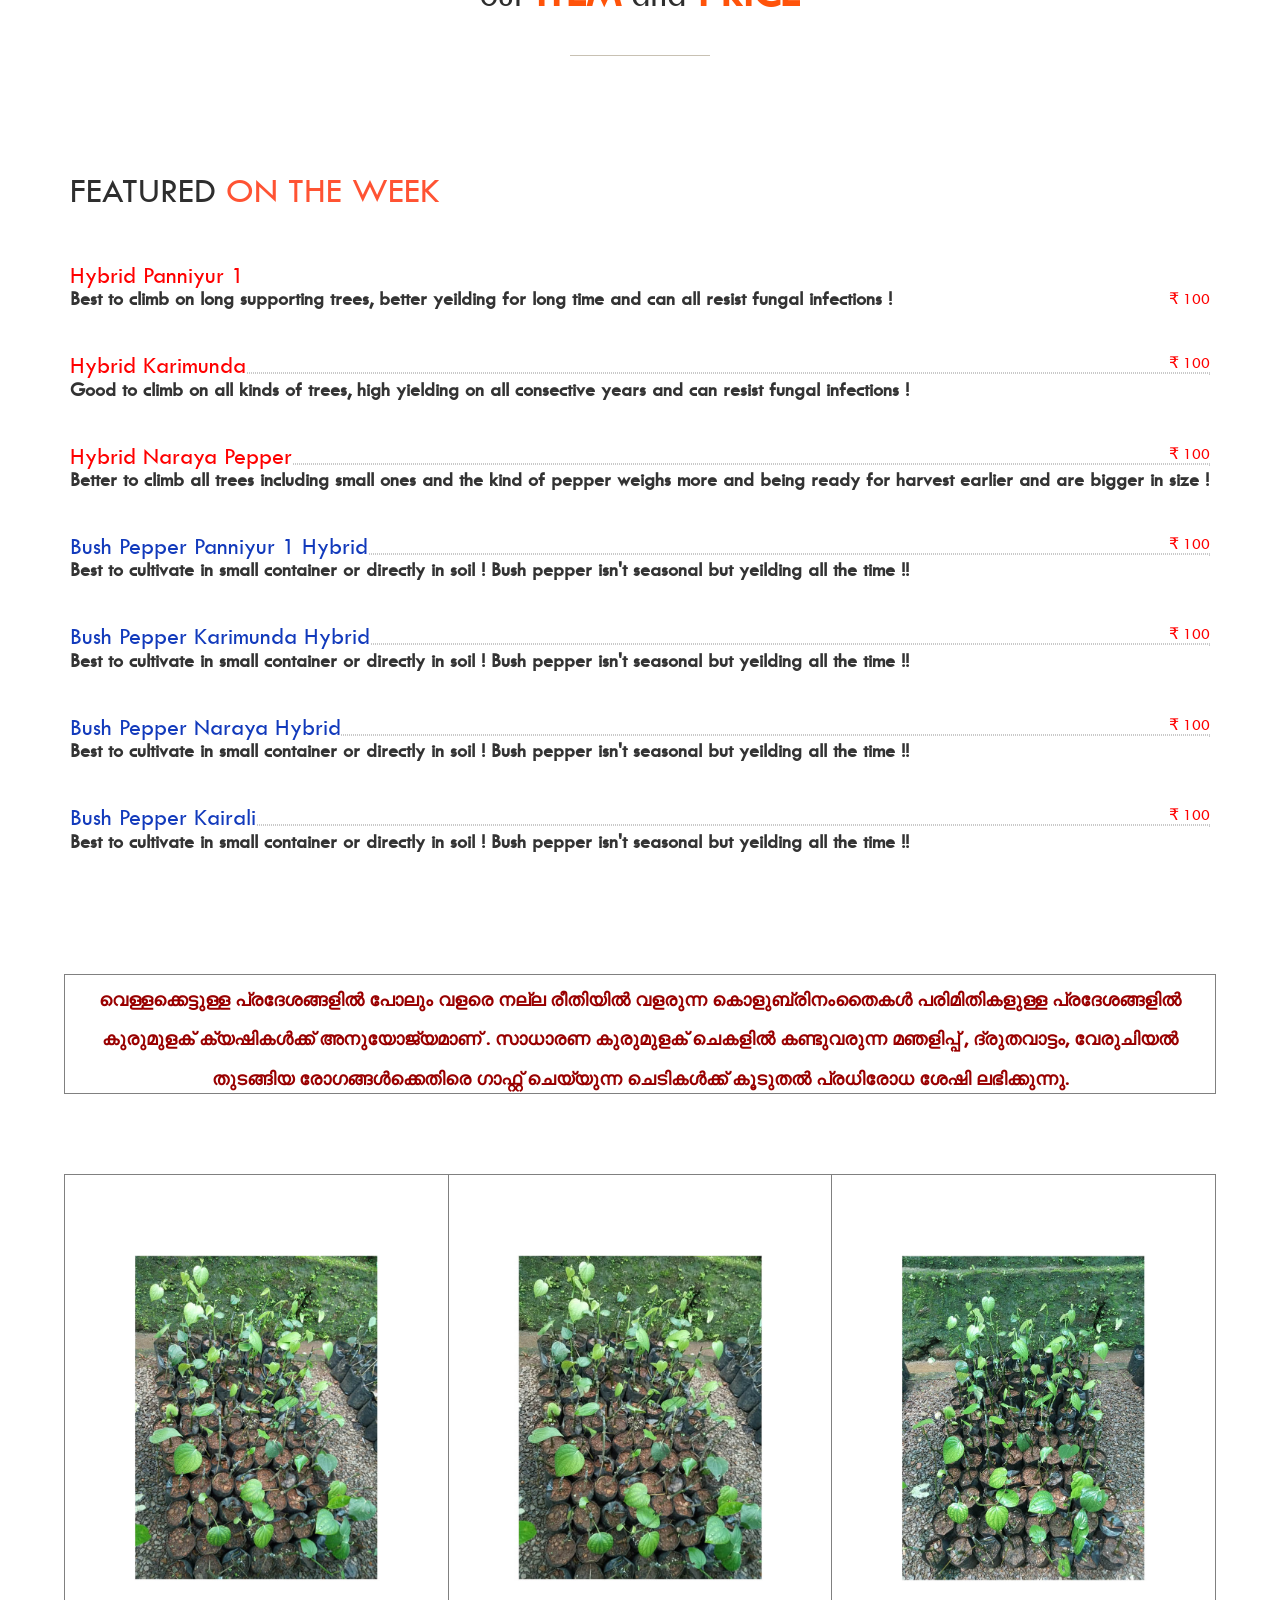
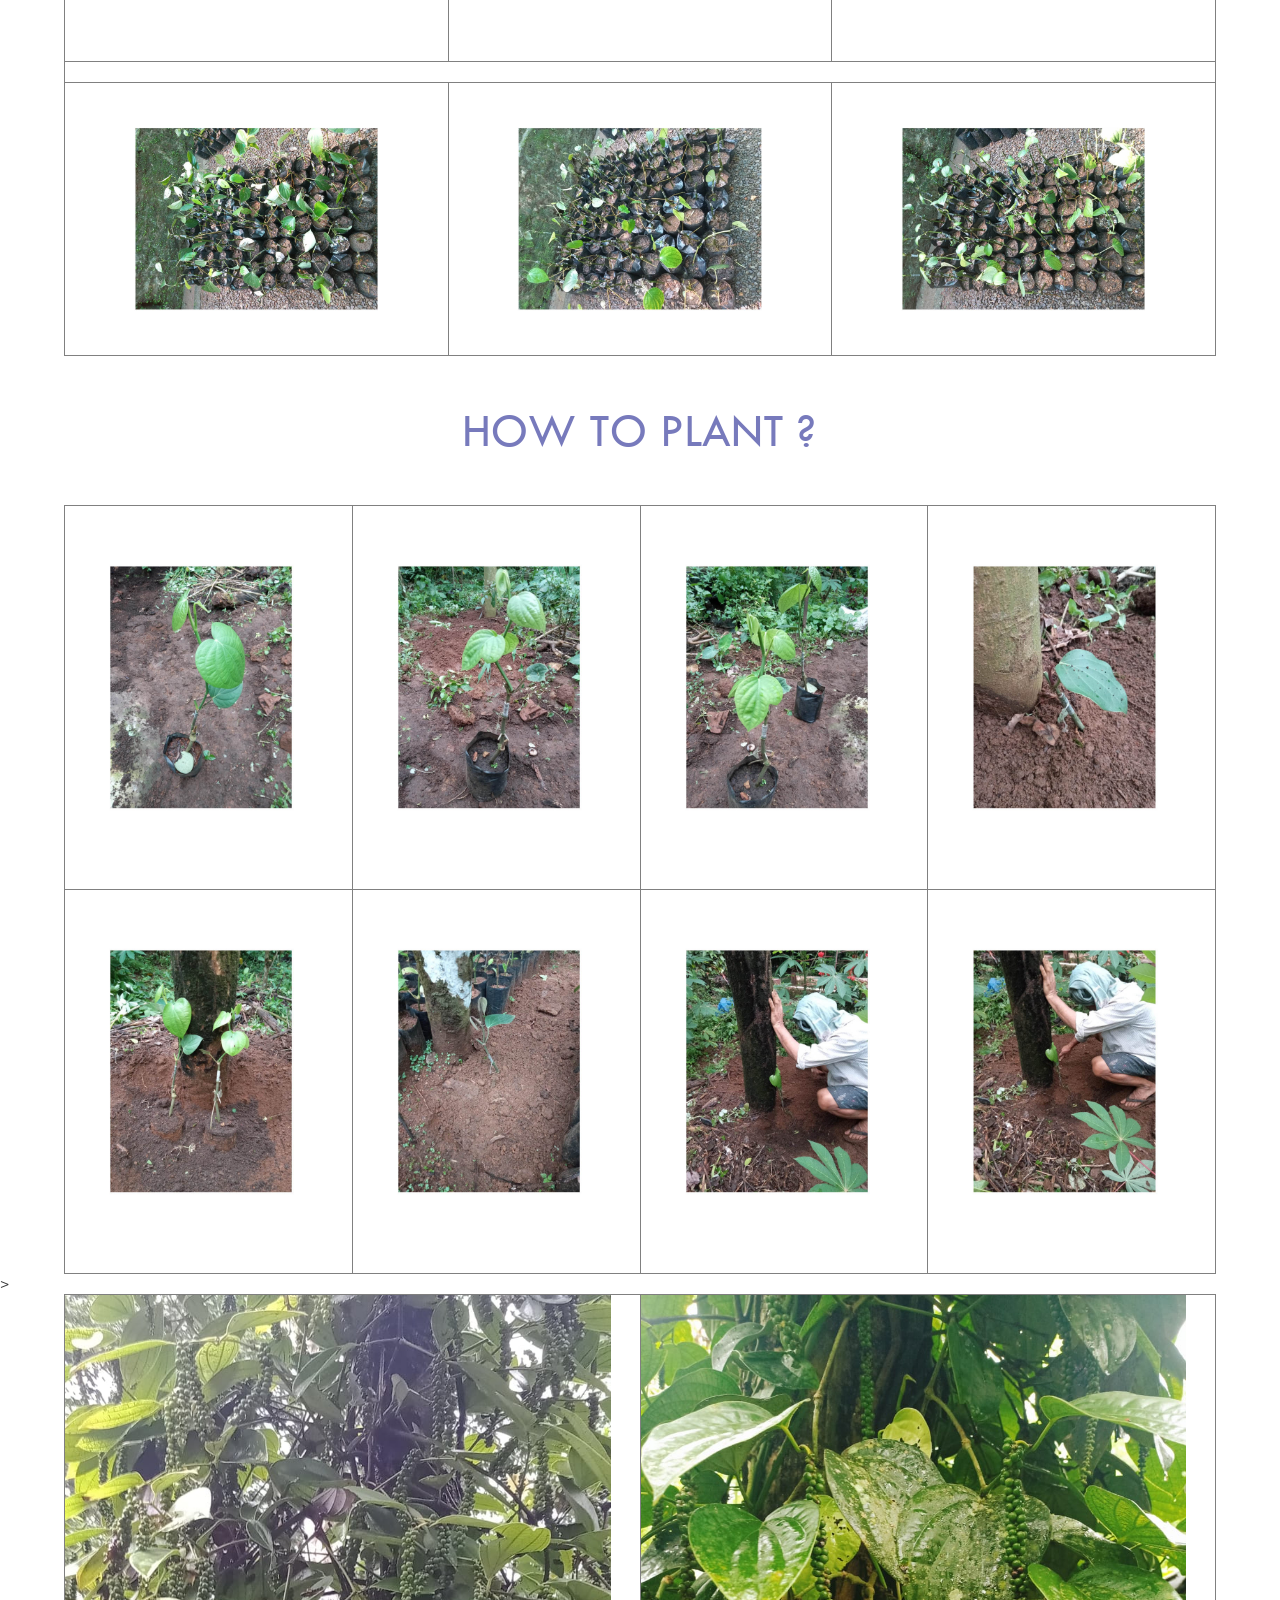
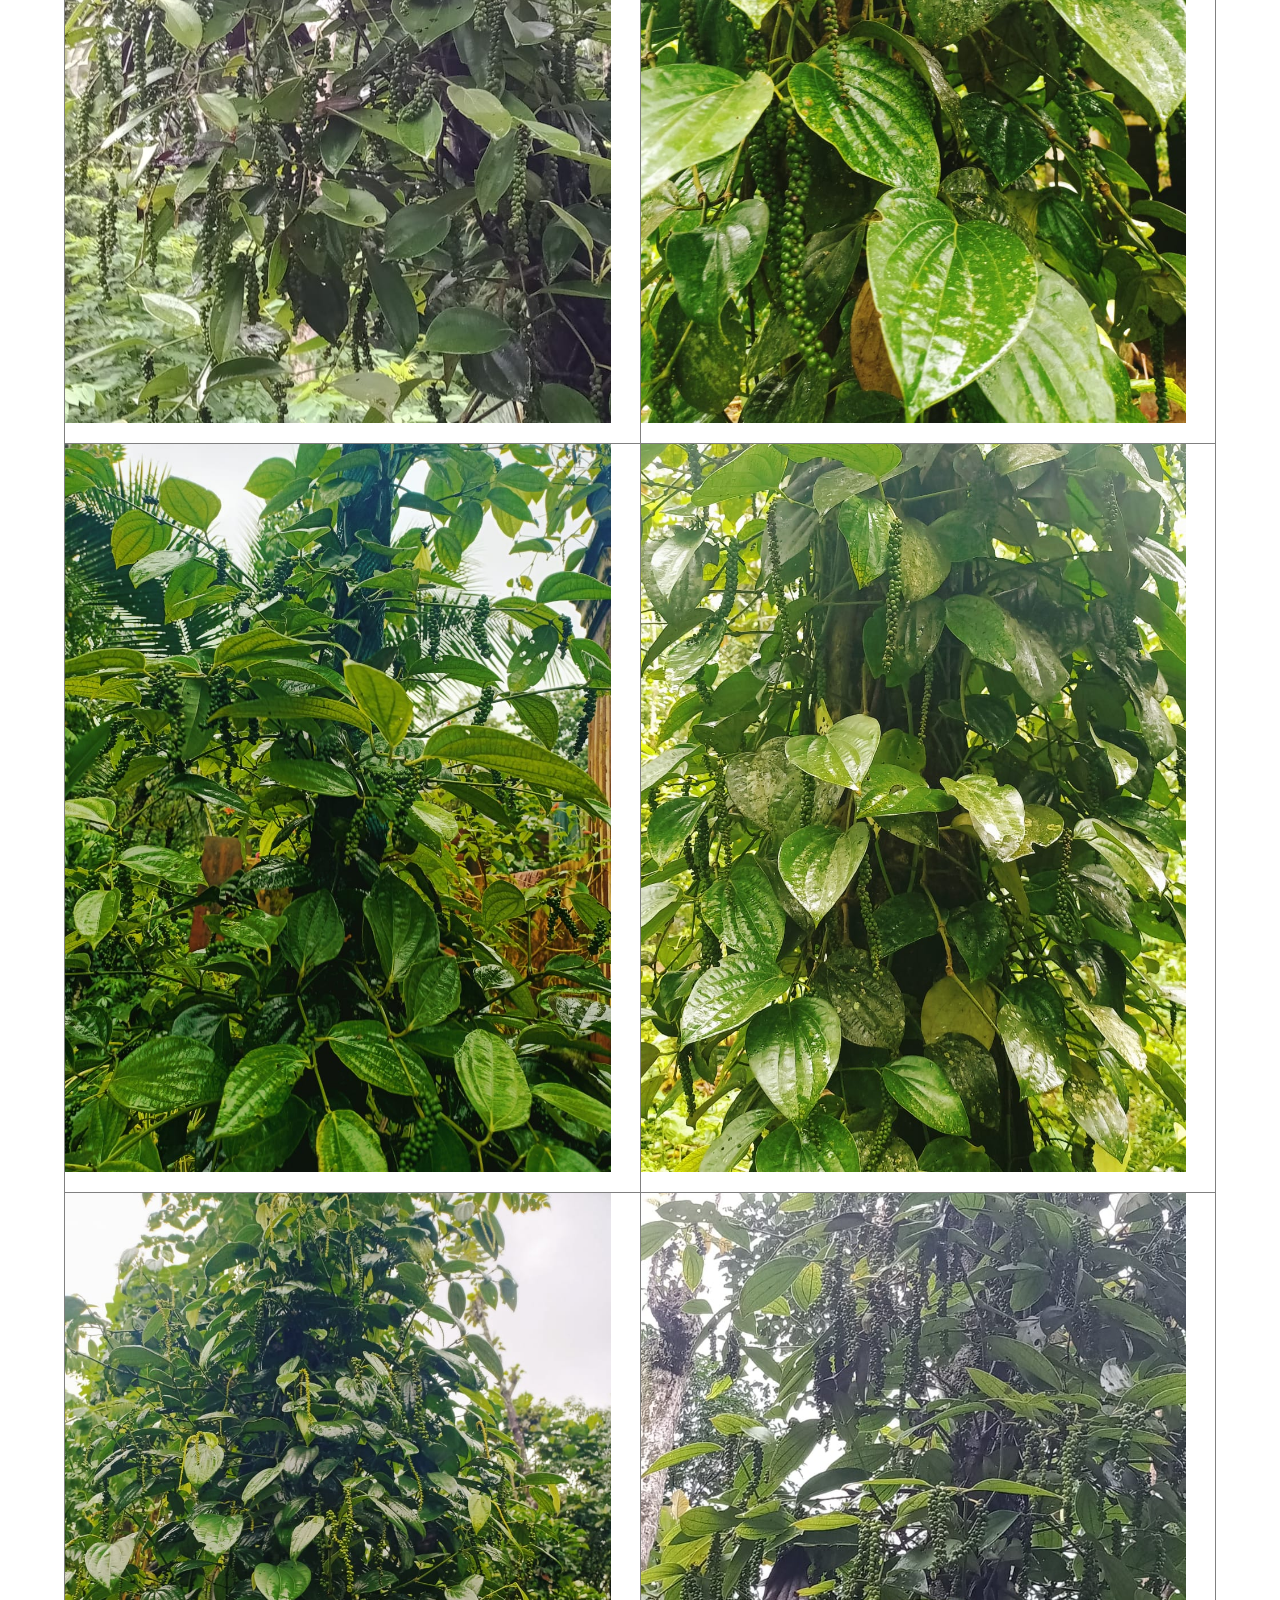
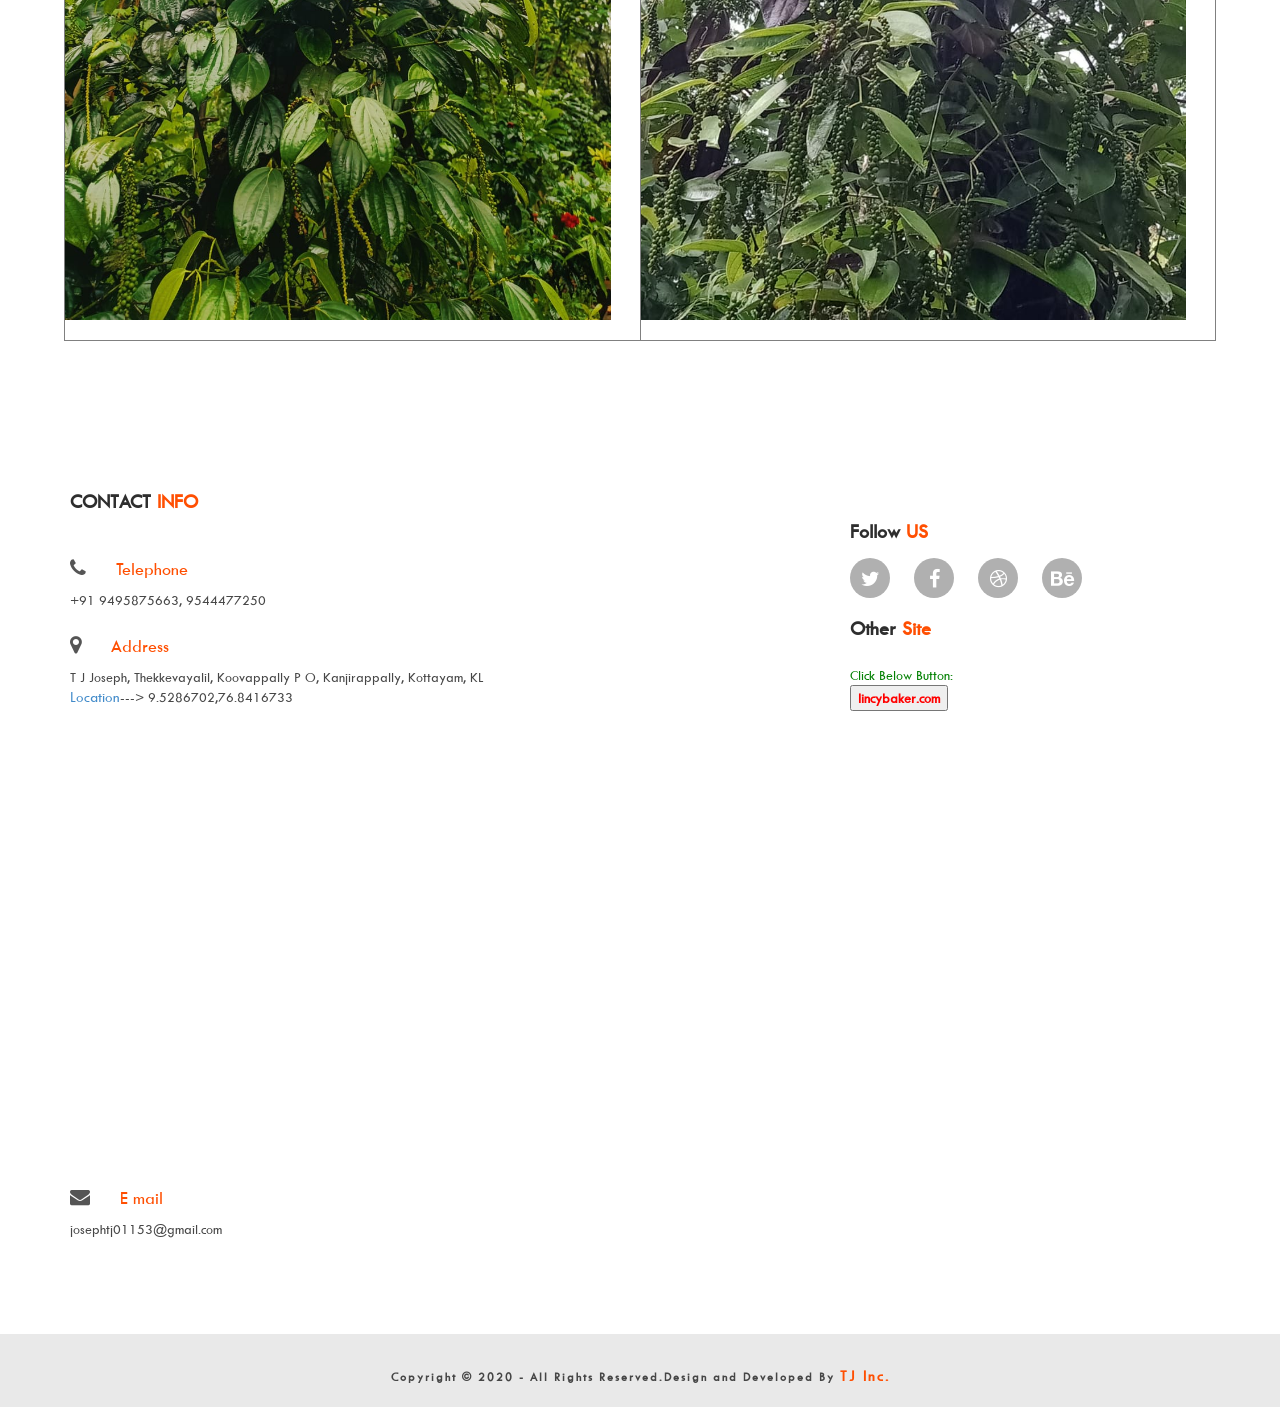
==== commit b5c6d829: "Initial Commit" ====
--- a/index.html
+++ b/index.html
@@ -61,14 +61,14 @@
                                 <div class="navbar-header">
                                   <button type="button" class="navbar-toggle collapsed" data-toggle="collapse" data-target="#bs-example-navbar-collapse-1">
                                     <span class="sr-only">Toggle navigation</span>
+                                <!--    <span class="icon-bar"></span>
                                     <span class="icon-bar"></span>
-                                    <span class="icon-bar"></span>
-                                    <span class="icon-bar"></span>
+                                    <span class="icon-bar"></span> -->
                                   </button>
                                     <!--  <a class="navbar-brand" href="#">
                                         <img src="images/logo.png" alt="Logo">
                                       </a> -->
-                                        <font size="6" color="green"><center> Thekkevayalil Hybrid Pepper Plantation and Nursery, Koovappally</center></font>
+                                        <font size="9" color="purple"><center><b> Thekkevayalil Hybrid Pepper Plantation and Nursery</b></center></font>
                                 </div>
     
                               </div><!-- /.container-fluid -->
@@ -144,24 +144,24 @@
             <div class="row">
                 <div class="col-md-12">
                     <div class="block">
-                        <p class="wow fadeInUp" data-wow-duration="300ms" data-wow-delay="400ms"><font color="green"  size="4">The grafted pepper plants available from us are proven high yeilding with exponential growth rate and can resist all sorts of fungal infections ! </font> </p>
-                        <p class="wow fadeInUp" data-wow-duration="300ms" data-wow-delay="400ms"><font color="green"  size="4">Since the mother plant is devoid of all sort of root infections which could support the graftwood to offer better growth potential !!  </font> </p>
-                        <p class="wow fadeInUp" data-wow-duration="300ms" data-wow-delay="400ms"><font color="green"  size="5"> Be a part of Revolution !!! </font> </p>
+                        <p class="wow fadeInUp" data-wow-duration="300ms" data-wow-delay="400ms"><font color="green"  size="3">The grafted pepper plants available from us are proven high yeilding with exponential growth rate and can resist all sorts of fungal infections ! </font> </p>
+                        <p class="wow fadeInUp" data-wow-duration="300ms" data-wow-delay="400ms"><font color="green"  size="6">The grafting is done on COLUBRINUM (Brazilian Thippili plant) and hence ZERO percent possibility for root infections  !!  </font> </p>
+                        <p class="wow fadeInUp" data-wow-duration="300ms" data-wow-delay="400ms"><font color="green"  size="9"> Be a part of Revolution !!! </font> </p>
 
                         <h1 class="heading wow fadeInUp" data-wow-duration="300ms" data-wow-delay="300ms">our <span>ITEM</span> and <span>PRICE</span></h1>
                         <div class="pricing-list">
                             <div class="title">
-                                <h3>Featured <span>on the week</span></h3>
+                                <h1>Featured <span>on the week</span></h1>
                             </div>
                             <ul>
                                 <li class="wow fadeInUp" data-wow-duration="300ms" data-wow-delay="500ms">
                                     <div class="item">
                                         <div class="item-title">
                                             <h2><font color="red"> Hybrid Panniyur 1 </font></h2>
-                                            <div class="border-bottom"></div>
-                                            <span> ₹ 125.00</span>
-                                        </div>
-                                        <h3>Best to climb on long supporting trees, could yeild good for long time and can resist fungal diseases</h3>
+                                            <div class="border-bottom0"></div>
+                                            <span><font color="red" size="3"> ₹ 100 </font></span>
+                                        </div>
+                                        <h3>Best to climb on long supporting trees, better yeilding for long time and can all resist fungal infections ! </h3>
                                     </div>
                                 </li>
                                 <li class="wow fadeInUp" data-wow-duration="300ms" data-wow-delay="600ms">
@@ -169,9 +169,9 @@
                                         <div class="item-title">
                                             <h2><font color="red">Hybrid Karimunda</font> </h2>
                                             <div class="border-bottom"></div>
-                                            <span> ₹ 125.00</span>
-                                        </div>
-                                        <h3>Good for all trees, high yielding and can resist fungal diseases </h3>
+                                            <span><font color="red" size="3"> ₹ 100 </font></span>
+                                        </div>
+                                        <h3>Good to climb on all kinds of trees, high yielding on all consective years and can resist fungal infections ! </h3>
                                     </div>
                                </li>
                                 <li class="wow fadeInUp" data-wow-duration="300ms" data-wow-delay="700ms">
@@ -179,39 +179,49 @@
                                         <div class="item-title">
                                             <h2><font color="red">Hybrid Naraya Pepper</font></h2>
                                             <div class="border-bottom"></div>
-                                            <span> ₹ 125.00</span>
-                                        </div>
-                                        <h3>Good for all trees in which pepper weighs more and being ready for harvesst earlier which are bigger in size, high yielding and can resist fungal diseases</h3>
+                                            <span><font color="red" size="3"> ₹ 100 </font></span>
+                                        </div>
+                                        <h3>Better to climb all trees including small ones and the kind of pepper weighs more and being ready for harvest earlier and are bigger in size ! </h3>
                                     </div>
                                 </li>
                                 <li class="wow fadeInUp" data-wow-duration="300ms" data-wow-delay="800ms">
                                     <div class="item">
                                         <div class="item-title">
-                                            <h2><font color="red">Bush Pepper Panniyur 1 Hybrid </font></h2>
-                                            <div class="border-bottom"></div>
-                                            <span> ₹ 150.00</span>
-                                        </div>
-                                        <h3>Best to harvest pepper from Containers. Most of these are fruitful in All Seasons and free from fungal diseases</h3>
+                                            <h2><font color="#123abc">Bush Pepper Panniyur 1 Hybrid </font></h2>
+                                            <div class="border-bottom"></div>
+                                            <span><font color="red" size="3"> ₹ 100 </font></span>
+                                        </div>
+                                        <h3>Best to cultivate in small container or directly in soil ! Bush pepper isn't seasonal but yeilding all the time !!</h3>
                                     </div>
                                 </li>
                                 <li class="wow fadeInUp" data-wow-duration="300ms" data-wow-delay="300ms">
                                     <div class="item">
                                         <div class="item-title">
-                                            <h2><font color="red"> Bush Pepper Karimunda Hybrid</font></h2>
-                                            <div class="border-bottom"></div>
-                                            <span> ₹ 150.00</span>
-                                        </div>
-                                        <h3>Best to harvest pepper from Containers. Most of these are fruitful in All Seasons and  free from fungal diseases</h3>
+                                            <h2><font color="#123abc"> Bush Pepper Karimunda Hybrid</font></h2>
+                                            <div class="border-bottom"></div>
+                                            <span><font color="red" size="3"> ₹ 100 </font></span>
+                                        </div>
+                                        <h3>Best to cultivate in small container or directly in soil ! Bush pepper isn't seasonal but yeilding all the time !!</h3>
                                     </div>
                                 </li>
                                 <li class="wow fadeInUp" data-wow-duration="300ms" data-wow-delay="400ms">
                                     <div class="item">
                                         <div class="item-title">
-                                            <h2><font color="red"> Bush Pepper Naraya Hybrid</font></h2>
-                                            <div class="border-bottom"></div>
-                                            <span> ₹ 150.00</span>
-                                        </div>
-                                        <h3>Pepper cultivated from the Container and free from fungal diseases</h3>
+                                            <h2><font color="#123abc">Bush Pepper Naraya Hybrid</font></h2>
+                                            <div class="border-bottom"></div>
+                                            <span><font color="red" size="3"> ₹ 100 </font></span>
+                                        </div>
+                                        <h3>Best to cultivate in small container or directly in soil ! Bush pepper isn't seasonal but yeilding all the time !!</h3>
+                                    </div>
+                                </li>
+                                <li class="wow fadeInUp" data-wow-duration="300ms" data-wow-delay="400ms">
+                                    <div class="item">
+                                        <div class="item-title">
+                                            <h2><font color="#123abc">Bush Pepper Kairali</font></h2>
+                                            <div class="border-bottom"></div>
+                                            <span><font color="red" size="3"> ₹ 100 </font></span>
+                                        </div>
+                                        <h3>Best to cultivate in small container or directly in soil ! Bush pepper isn't seasonal but yeilding all the time !!</h3>
                                     </div>
                                 </li>
                             </ul>
@@ -222,7 +232,20 @@
             </div><!-- .row close -->
         </div><!-- .containe close -->
     </section><!-- #price close -->
-    
+    <section>
+    <div>
+        <table border="1" width="90%" align="center" cellpadding="2">
+            <tr><td align="center"><h1 style="text-align: center;"><font color="#999jobin"><b><span style="font-size: 18px;"> വെള്ളക്കെട്ടുള്ള പ്രദേശങ്ങളിൽ പോലും വളരെ നല്ല രീതിയിൽ വളരുന്ന കൊളുബ്രിനംതൈകൾ പരിമിതികളുള്ള പ്രദേശങ്ങളിൽ കുരുമുളക് ക്യഷികൾക്ക് അനുയോജ്യമാണ് . സാധാരണ കുരുമുളക് ചെകളിൽ കണ്ടുവരുന്ന മഞളിപ്പ് , ദ്രുതവാട്ടം, വേരുചിയൽ തുടങ്ങിയ രോഗങ്ങൾക്കെതിരെ ഗാഫ്റ്റ് ചെയ്യുന്ന ചെടികൾക്ക് കൂടുതൽ പ്രധിരോധ ശേഷി ലഭിക്കുന്നു. </span></b></font></h1></td></tr>
+    </table>
+    </div>
+    <div>
+   <table border="0" width="90%" align="center" cellpadding="0">
+   <tr><td>&nbsp;</td></tr>
+   <tr><td>&nbsp;</td></tr>
+   <tr><td>&nbsp;</td></tr>
+   <tr><td>&nbsp;</td></tr>
+    </table>
+    </section>
     <!--
     footer  start
     ============================= -->
@@ -254,9 +277,9 @@
     </div>  
     <div>
         <table border="1" width="90%" align="center" cellpadding="2" cellspacing="2">
-            <tr><td><img class="img-responsive" src="images/front/fr-1.jpg" style="width:95%" alt="">&nbsp;</td><td><img class="img-responsive" src="images/front/fr-2.jpg" style="width:95%" alt="">&nbsp;</td>></tr> 
-             <tr><td><img class="img-responsive" src="images/front/fr-3.jpg" style="width:95%" alt="">&nbsp;</td><td><img class="img-responsive" src="images/front/fr-4.jpg" style="width:95%" alt="">&nbsp;</td></tr>
-             <tr><td><img class="img-responsive" src="images/front/fr-5.jpg" style="width:95%" alt="">&nbsp;</td><td><img class="img-responsive" src="images/front/fr-6.jpg" style="width:95%" alt="">&nbsp;</td></tr>
+            <tr><td><img class="img-responsive" src="images/front/18.jpeg" style="width:95%" alt="">&nbsp;</td><td><img class="img-responsive" src="images/front/7.jpeg" style="width:95%" alt="">&nbsp;</td>></tr> 
+             <tr><td><img class="img-responsive" src="images/front/10.jpeg" style="width:95%" alt="">&nbsp;</td><td><img class="img-responsive" src="images/front/6.jpeg" style="width:95%" alt="">&nbsp;</td></tr>
+             <tr><td><img class="img-responsive" src="images/front/8.jpeg" style="width:95%" alt="">&nbsp;</td><td><img class="img-responsive" src="images/front/17.jpeg" style="width:95%" alt="">&nbsp;</td></tr>
         </table>
     </div>  
     
@@ -264,7 +287,6 @@
         <table border="0" width="90%" align="center" cellpadding="2">
             <tr><td colspan="3">&nbsp;</td></tr>
             <tr><td colspan="3">&nbsp;</td></tr>
-            <tr><td align="left"><font color="red" size="5">We Accept your Order through Telephonic Enquiry... Be First to book for your preferred items...!</font>&nbsp;</td></tr>
             <tr><td colspan="3">&nbsp;</td></tr>
             <tr><td colspan="3">&nbsp;</td></tr>
         </table>
@@ -290,10 +312,14 @@
                                 <li>
                                   <h4><i class="fa fa-map-marker"></i>Address</h4>
                                   <p>T J Joseph, Thekkevayalil, Koovappally P O, Kanjirappally, Kottayam, KL</p>
+                                  <p><a href="https://goo.gl/maps/t1MGZe4Ayrzp8Va18">Location</a>---> 9.5286702,76.8416733</p>
+                                 <div>
+                                    <iframe src="https://www.google.com/maps/embed?pb=!1m14!1m8!1m3!1d3934.771025509662!2d76.839208!3d9.5286123!3m2!1i1024!2i768!4f13.1!3m3!1m2!1s0x3b0649451a604cf3%3A0xb95bd499fa78a7af!2sThekkevayalil%20Pepper%20Nursery!5e0!3m2!1sen!2sin!4v1630239343800!5m2!1sen!2sin" width="600" height="450" style="border:0;" allowfullscreen="" loading="lazy"></iframe>
+                                 </div>   
                                 </li>
                                 <li>
                                   <h4><i class="fa fa-envelope"></i>E mail</h4>
-                                  <p>jobinsjob@yahoo.com </p>
+                                  <p>josephtj01153@gmail.com </p>
                               
                                 </li>
                             </ul>
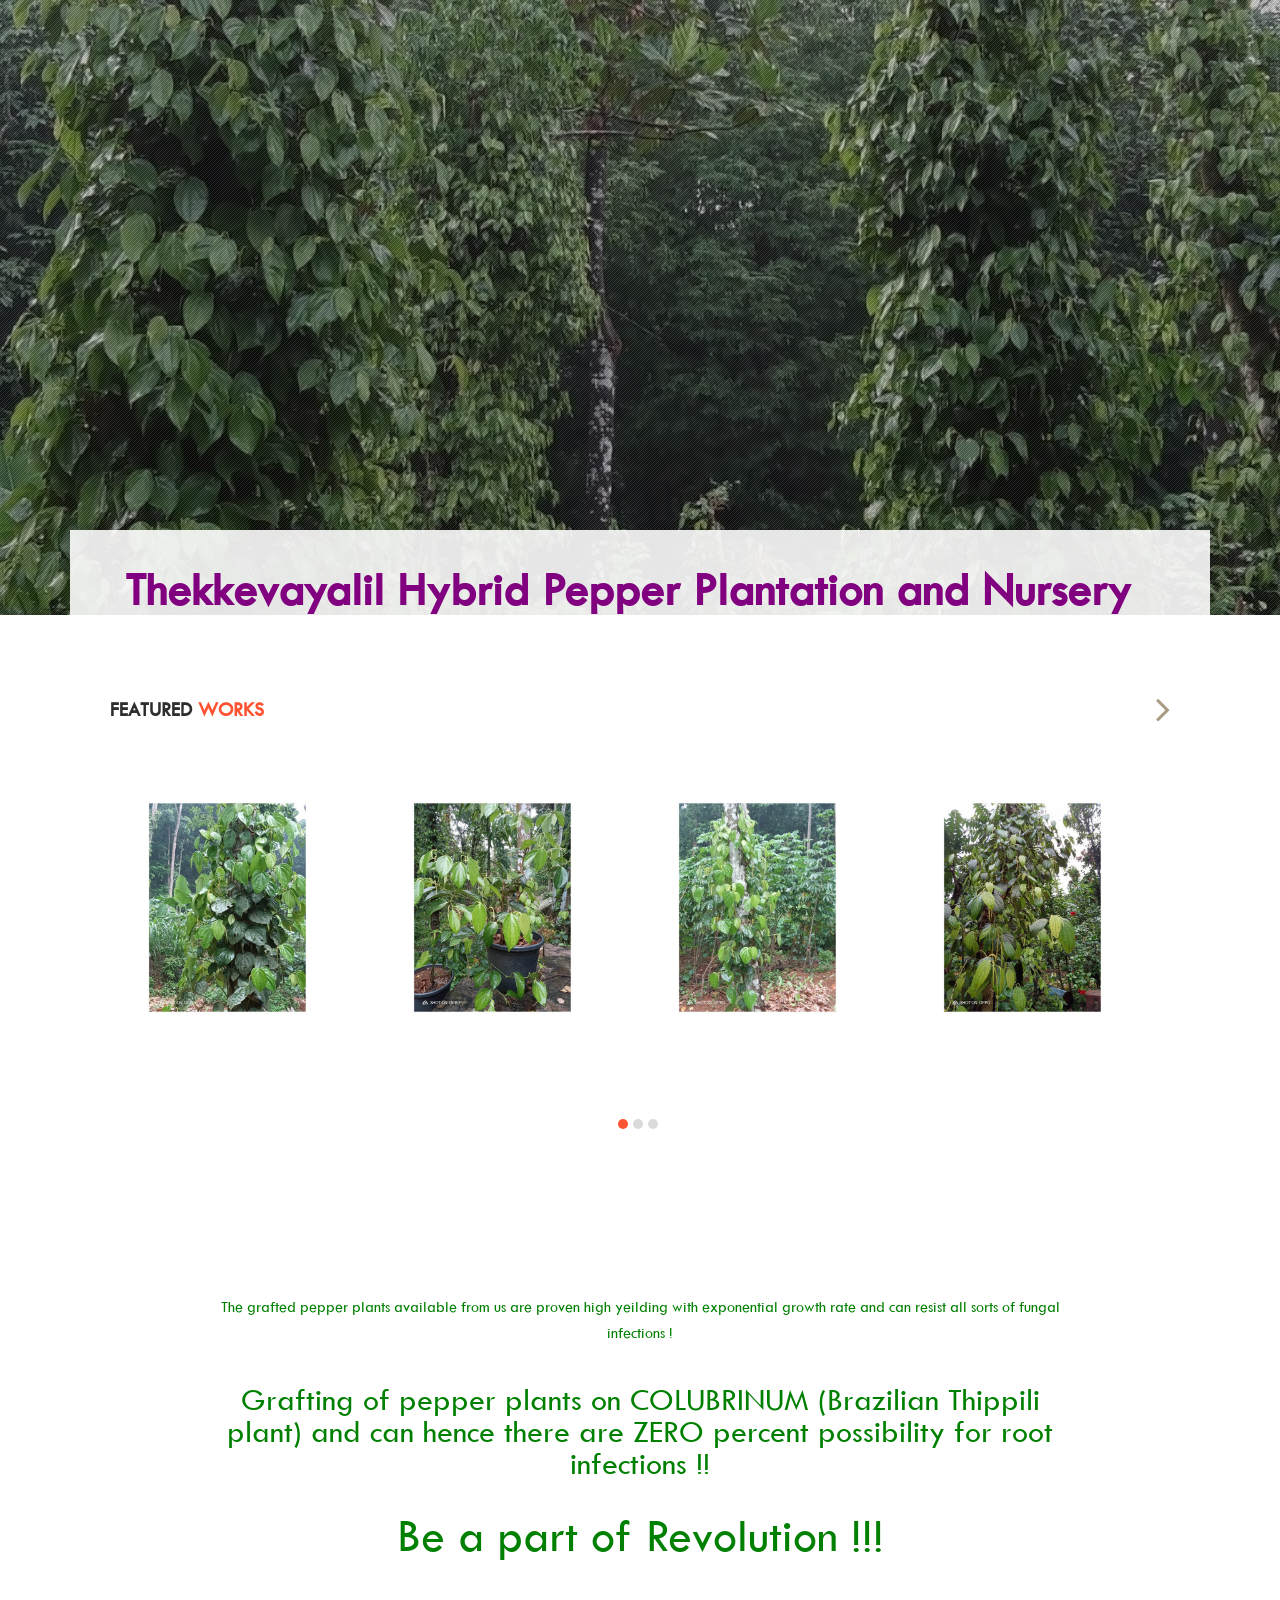
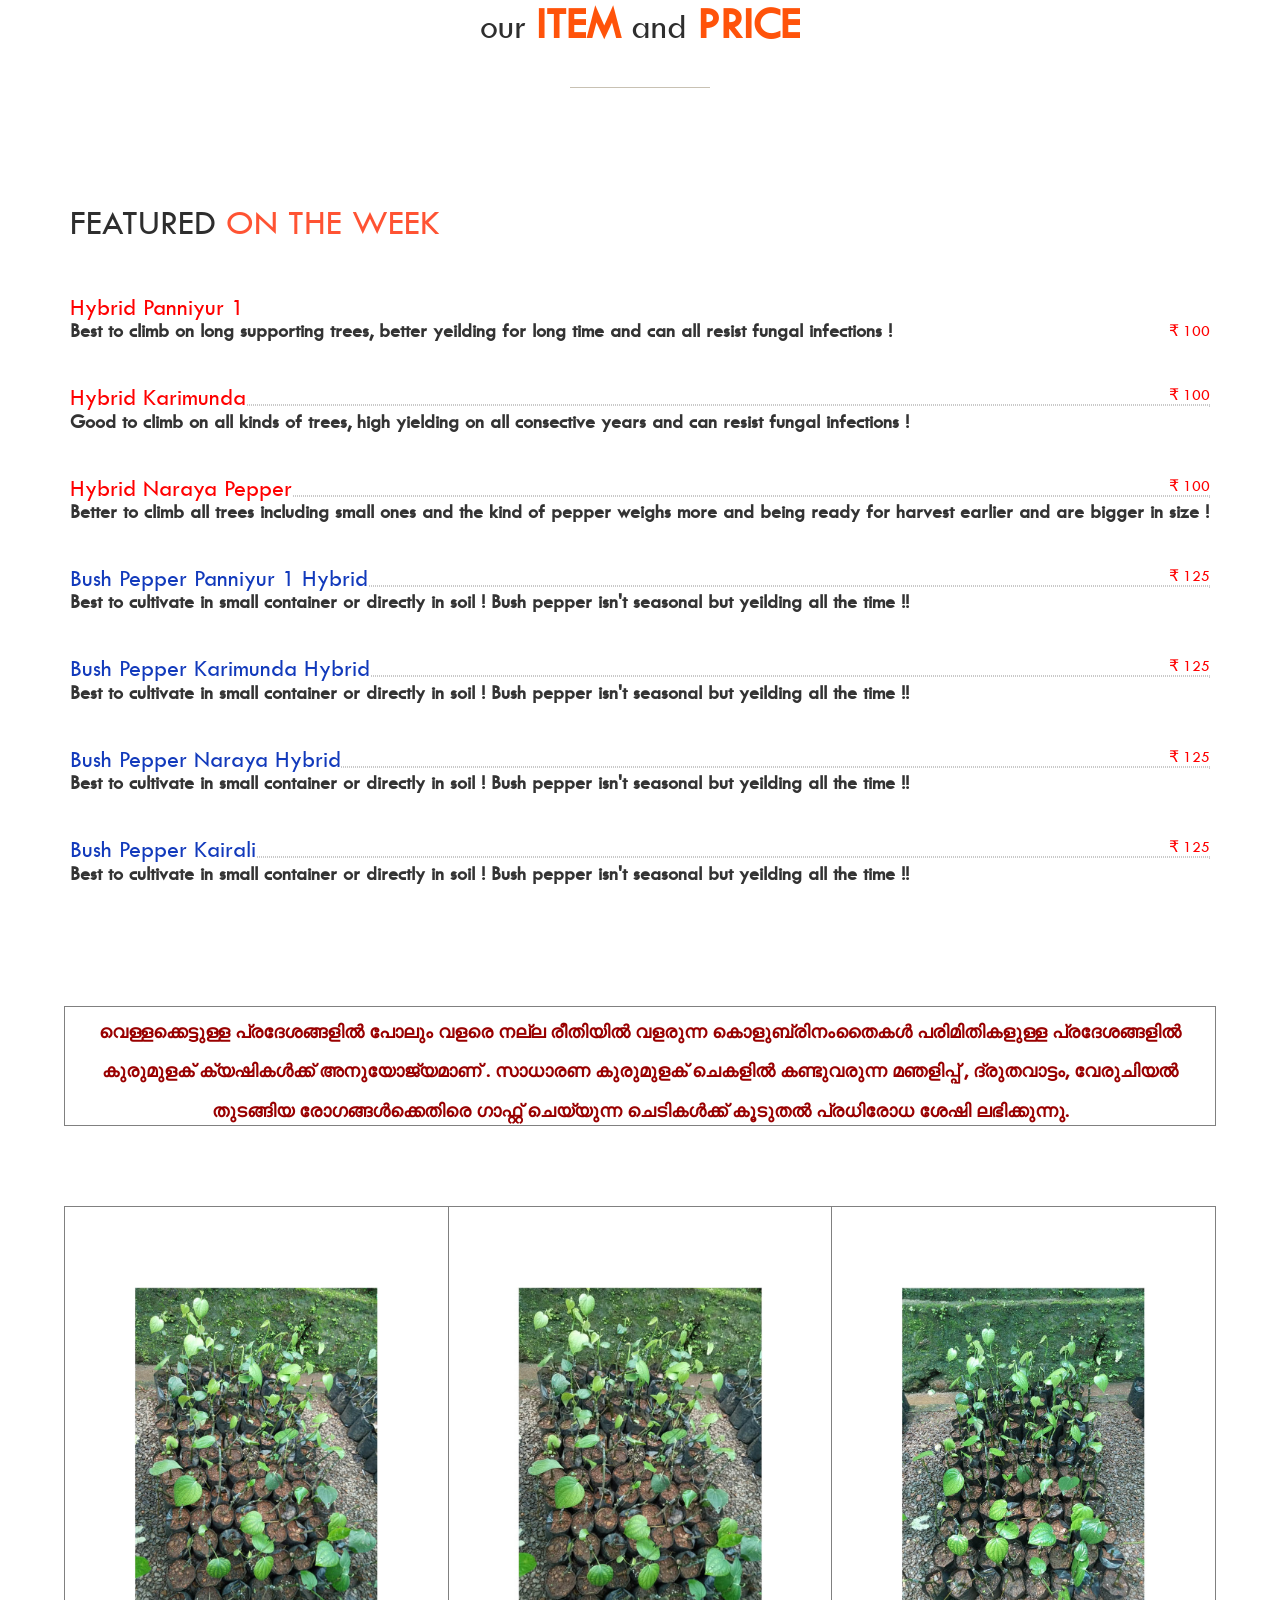
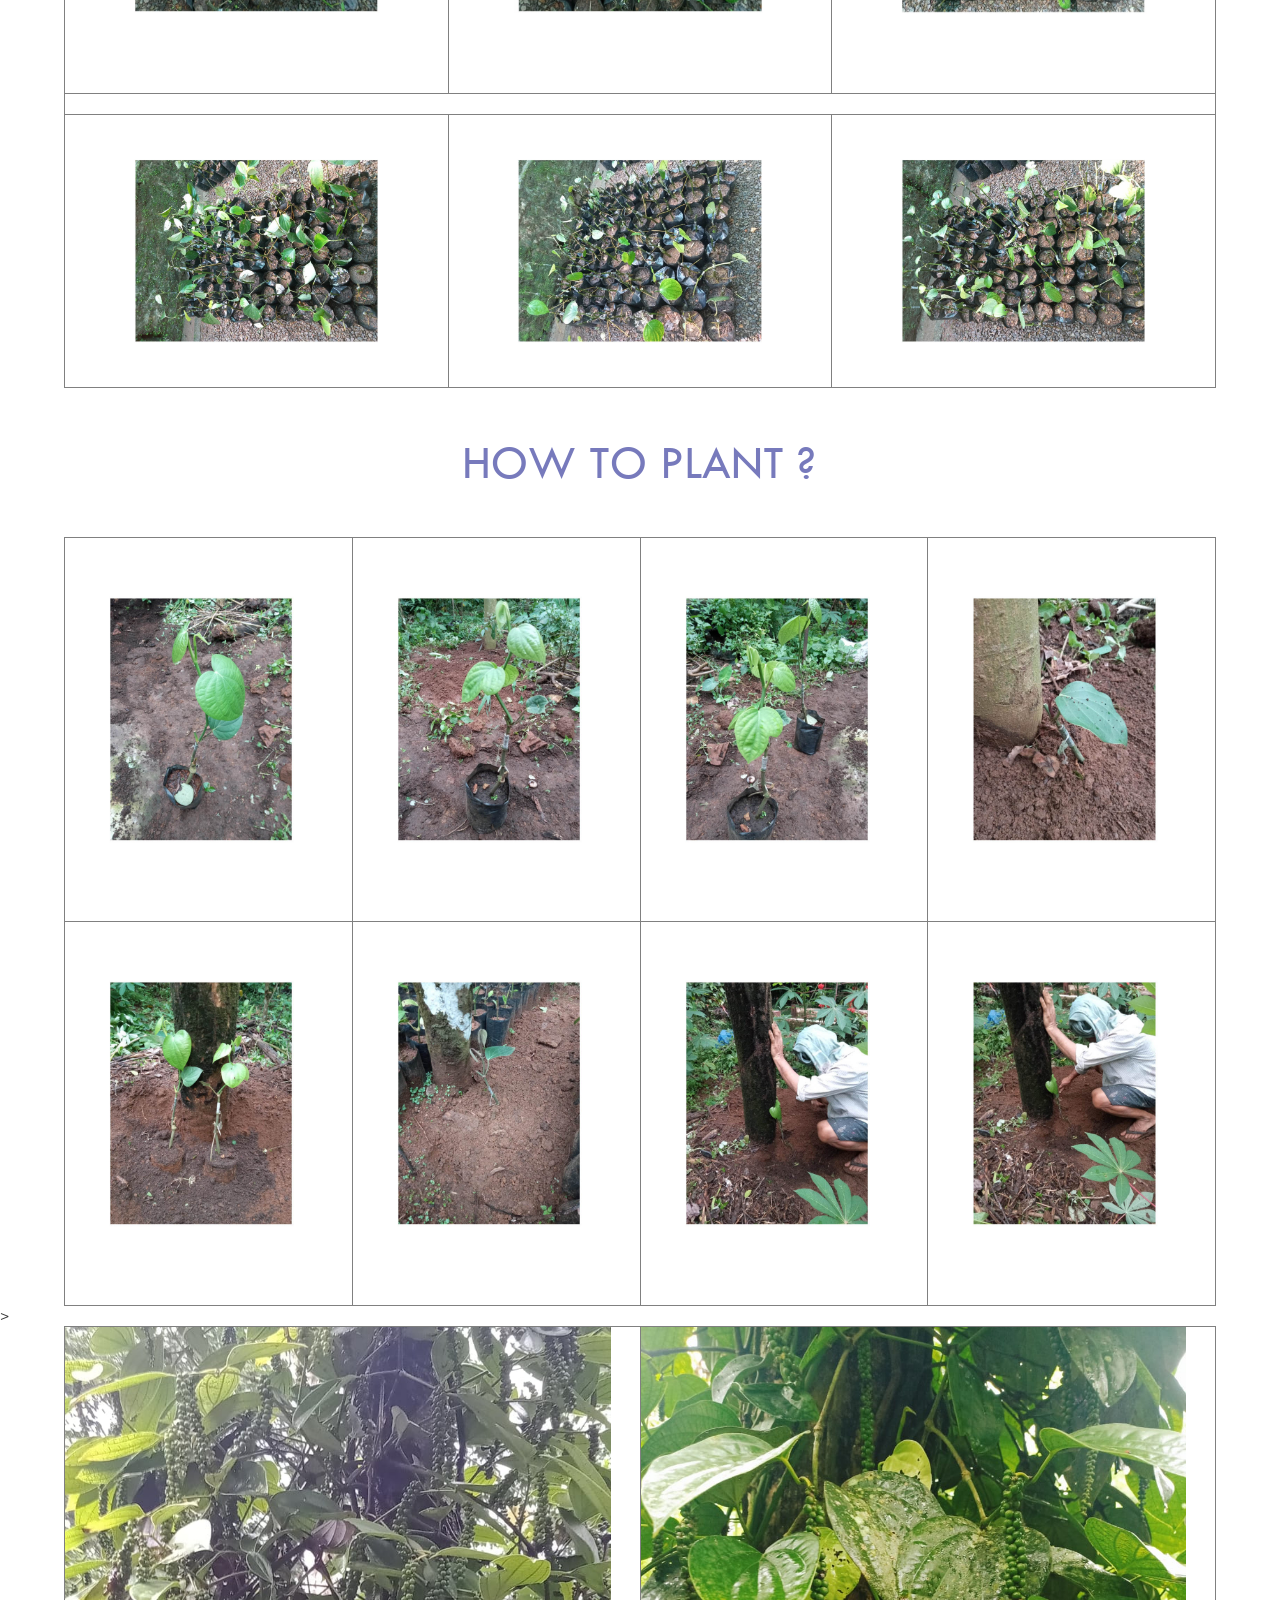
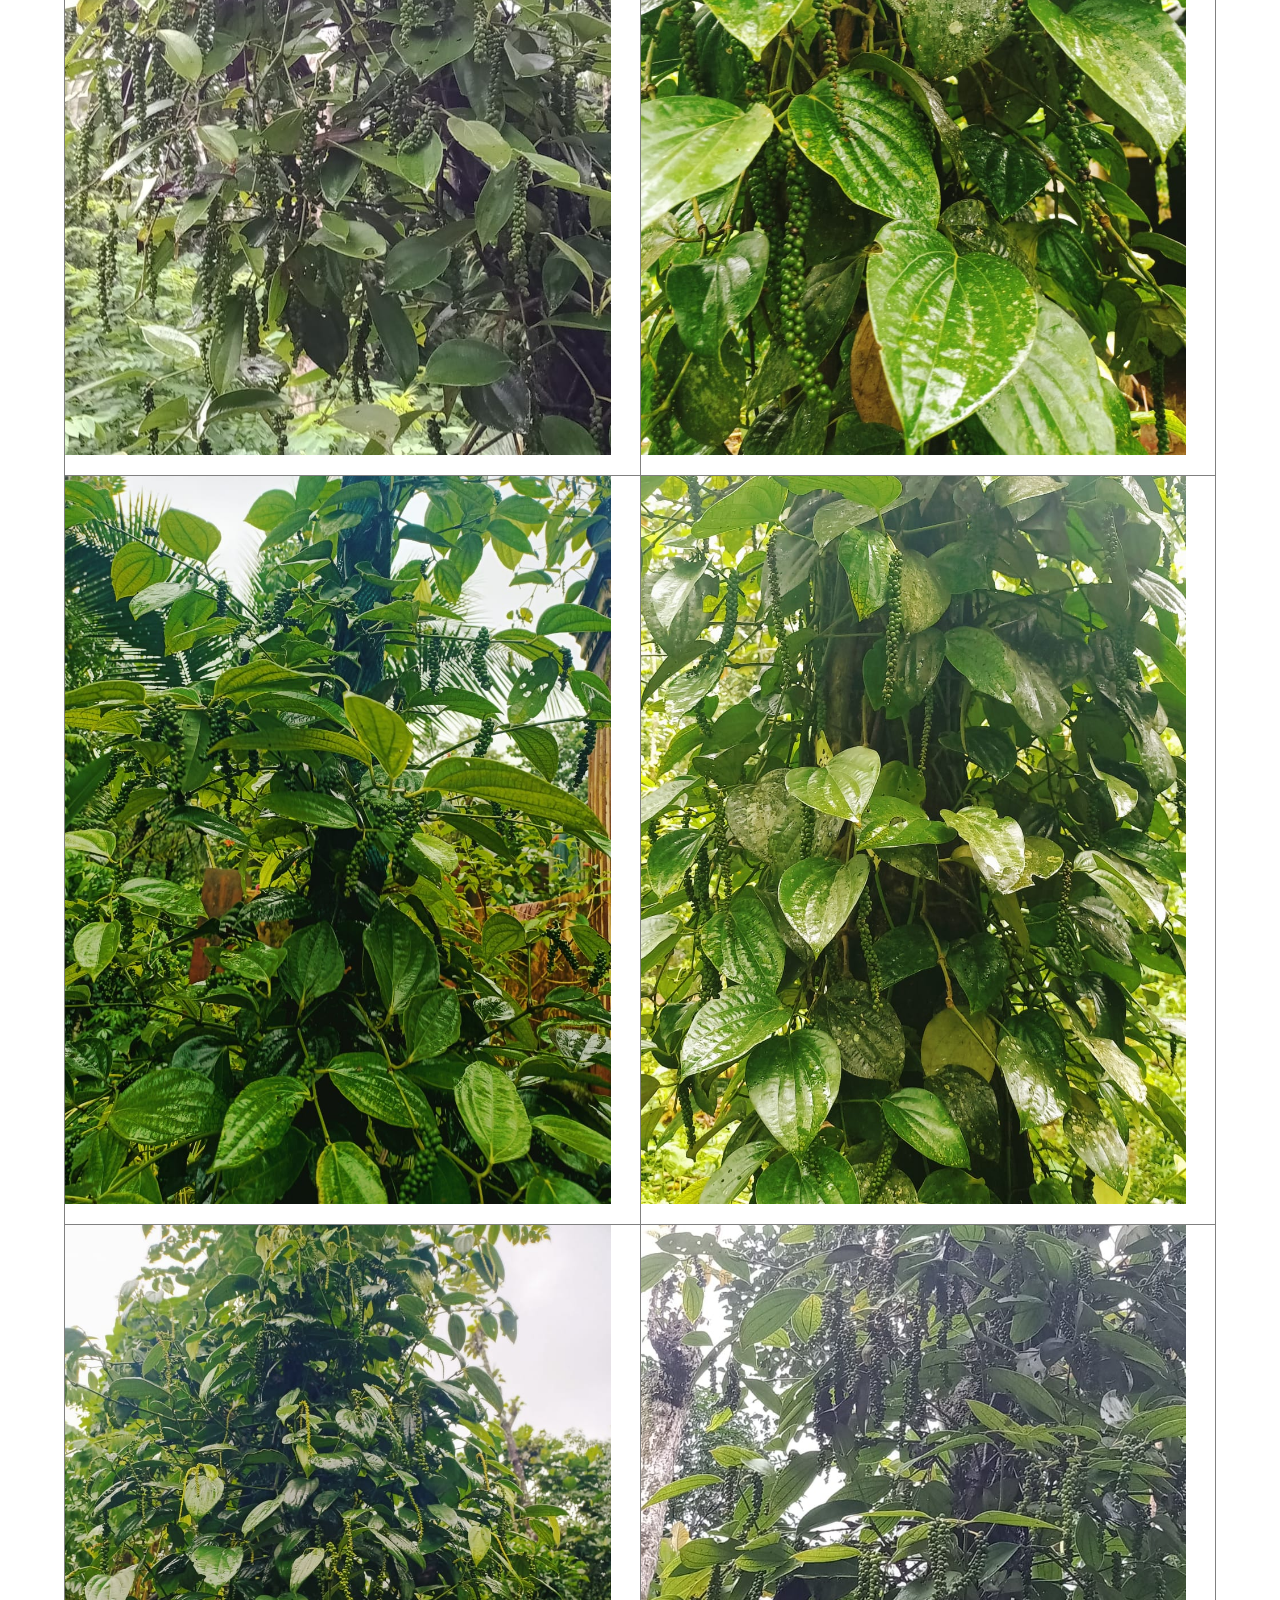
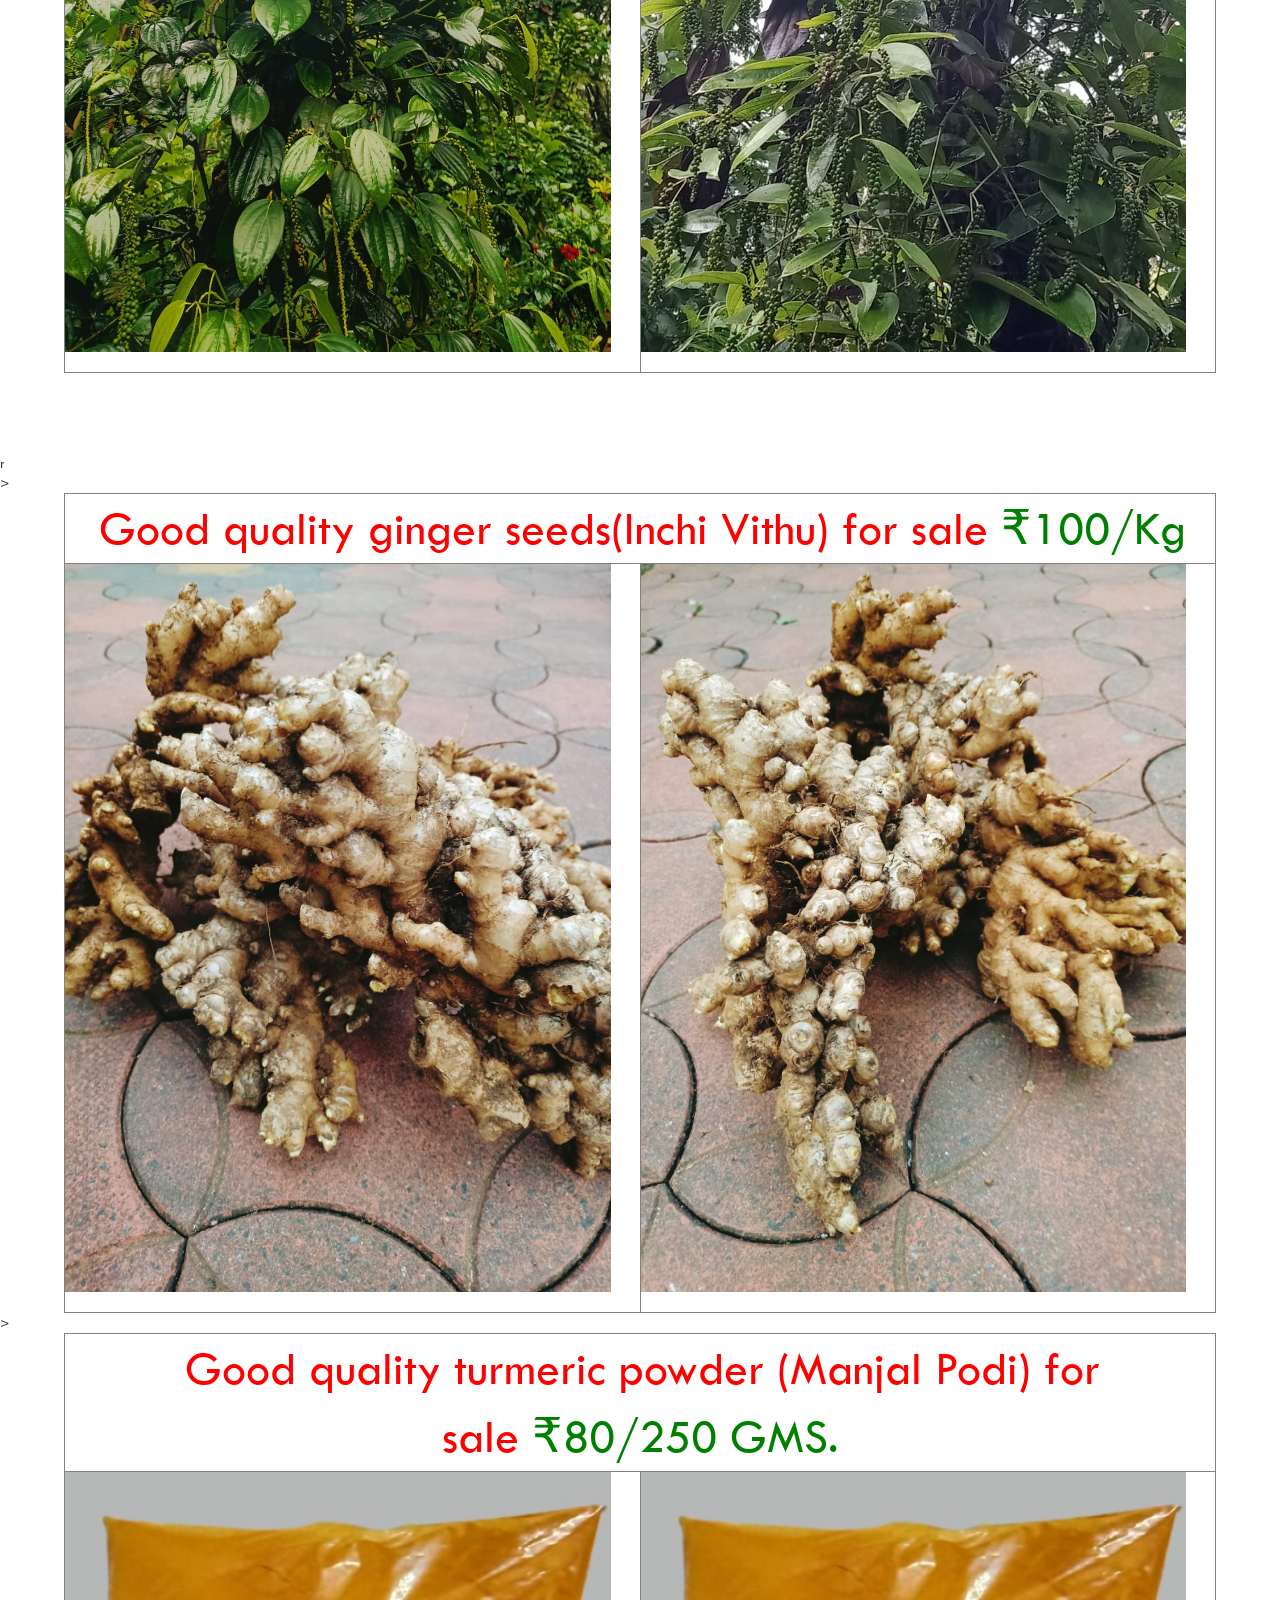
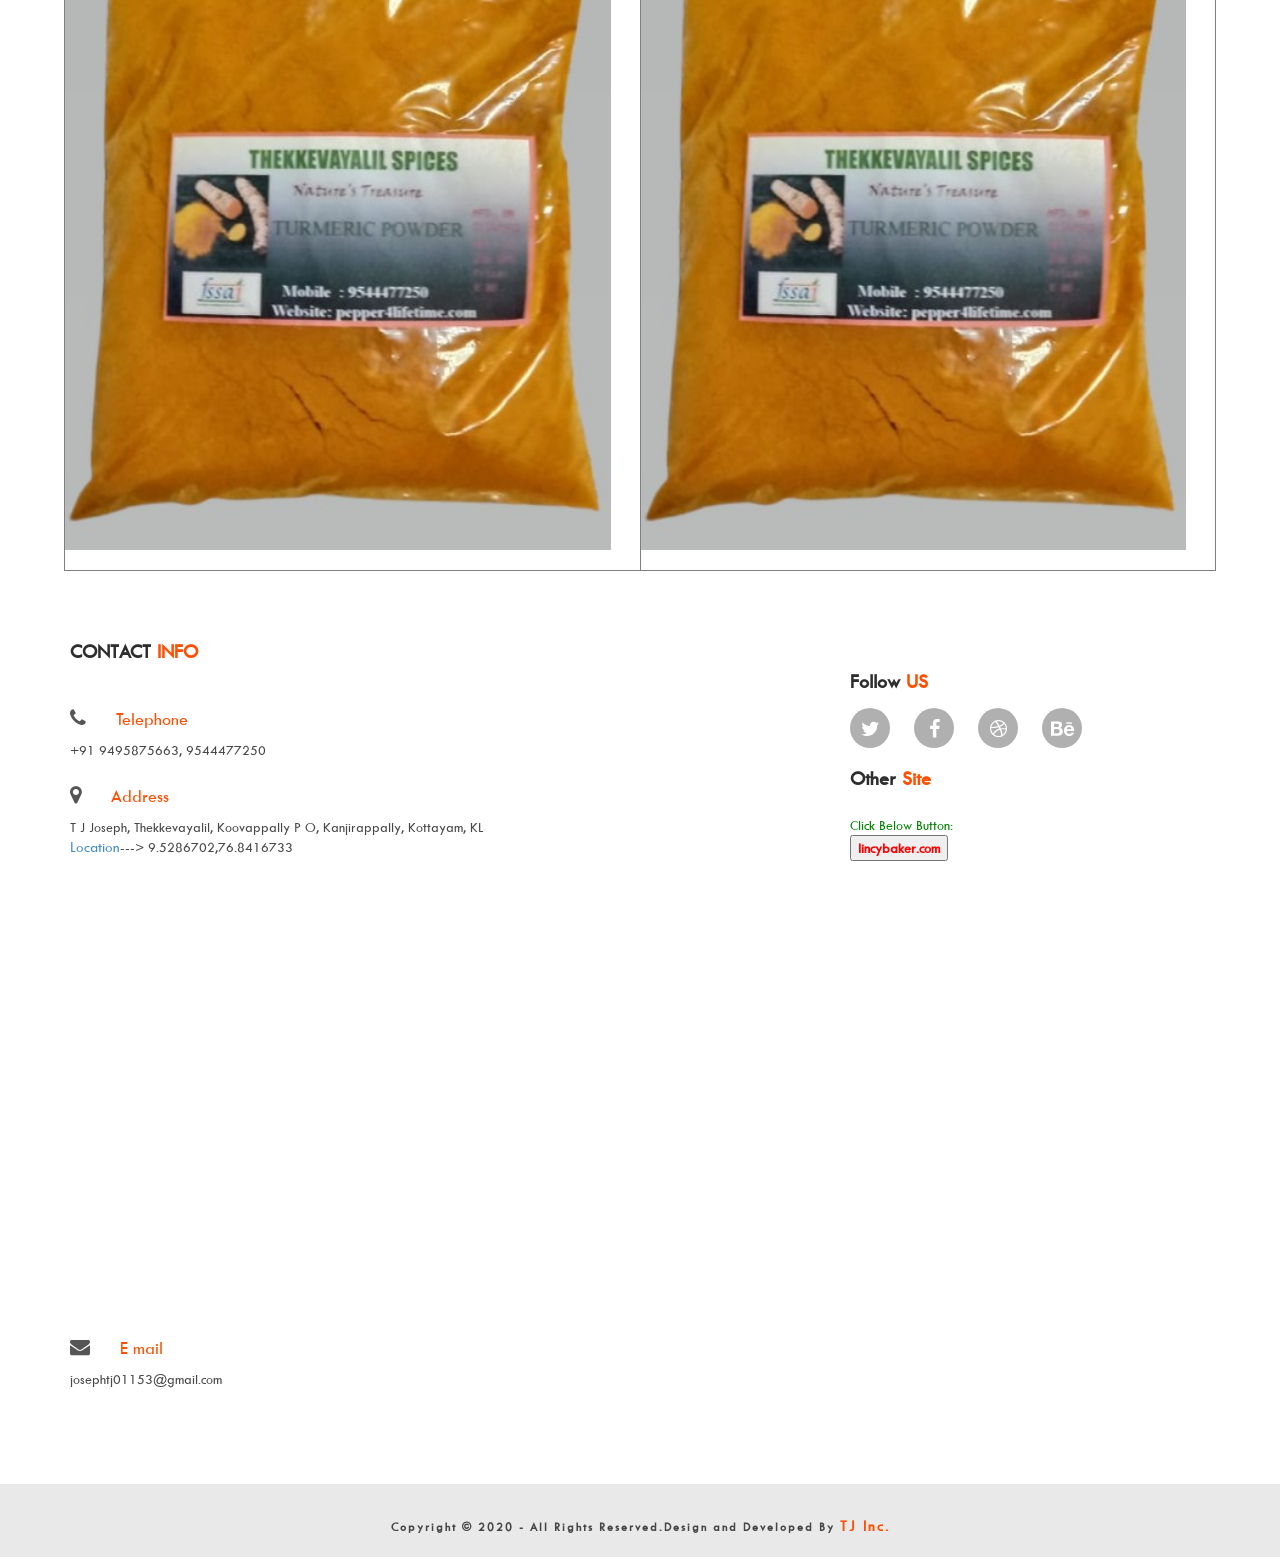
==== commit 2ccbe239: "Commit" ====
--- a/index.html
+++ b/index.html
@@ -145,7 +145,7 @@
                 <div class="col-md-12">
                     <div class="block">
                         <p class="wow fadeInUp" data-wow-duration="300ms" data-wow-delay="400ms"><font color="green"  size="3">The grafted pepper plants available from us are proven high yeilding with exponential growth rate and can resist all sorts of fungal infections ! </font> </p>
-                        <p class="wow fadeInUp" data-wow-duration="300ms" data-wow-delay="400ms"><font color="green"  size="6">The grafting is done on COLUBRINUM (Brazilian Thippili plant) and hence ZERO percent possibility for root infections  !!  </font> </p>
+                        <p class="wow fadeInUp" data-wow-duration="300ms" data-wow-delay="400ms"><font color="green"  size="6">Grafting of pepper plants on COLUBRINUM (Brazilian Thippili plant) and can hence there are ZERO percent possibility for root infections  !!  </font> </p>
                         <p class="wow fadeInUp" data-wow-duration="300ms" data-wow-delay="400ms"><font color="green"  size="9"> Be a part of Revolution !!! </font> </p>
 
                         <h1 class="heading wow fadeInUp" data-wow-duration="300ms" data-wow-delay="300ms">our <span>ITEM</span> and <span>PRICE</span></h1>
@@ -189,7 +189,7 @@
                                         <div class="item-title">
                                             <h2><font color="#123abc">Bush Pepper Panniyur 1 Hybrid </font></h2>
                                             <div class="border-bottom"></div>
-                                            <span><font color="red" size="3"> ₹ 100 </font></span>
+                                            <span><font color="red" size="3"> ₹ 125 </font></span>
                                         </div>
                                         <h3>Best to cultivate in small container or directly in soil ! Bush pepper isn't seasonal but yeilding all the time !!</h3>
                                     </div>
@@ -199,7 +199,7 @@
                                         <div class="item-title">
                                             <h2><font color="#123abc"> Bush Pepper Karimunda Hybrid</font></h2>
                                             <div class="border-bottom"></div>
-                                            <span><font color="red" size="3"> ₹ 100 </font></span>
+                                            <span><font color="red" size="3"> ₹ 125 </font></span>
                                         </div>
                                         <h3>Best to cultivate in small container or directly in soil ! Bush pepper isn't seasonal but yeilding all the time !!</h3>
                                     </div>
@@ -209,7 +209,7 @@
                                         <div class="item-title">
                                             <h2><font color="#123abc">Bush Pepper Naraya Hybrid</font></h2>
                                             <div class="border-bottom"></div>
-                                            <span><font color="red" size="3"> ₹ 100 </font></span>
+                                            <span><font color="red" size="3"> ₹ 125 </font></span>
                                         </div>
                                         <h3>Best to cultivate in small container or directly in soil ! Bush pepper isn't seasonal but yeilding all the time !!</h3>
                                     </div>
@@ -219,7 +219,7 @@
                                         <div class="item-title">
                                             <h2><font color="#123abc">Bush Pepper Kairali</font></h2>
                                             <div class="border-bottom"></div>
-                                            <span><font color="red" size="3"> ₹ 100 </font></span>
+                                            <span><font color="red" size="3"> ₹ 125 </font></span>
                                         </div>
                                         <h3>Best to cultivate in small container or directly in soil ! Bush pepper isn't seasonal but yeilding all the time !!</h3>
                                     </div>
@@ -290,15 +290,24 @@
             <tr><td colspan="3">&nbsp;</td></tr>
             <tr><td colspan="3">&nbsp;</td></tr>
         </table>
-    </div>    
-
-
-      
-
+    </div>    r
+
+
+   <div>
+        <table border="1" width="90%" align="center" cellpadding="2" cellspacing="2">
+             <tr><td colspan="2" align="center">&nbsp;<font size="7" color ="red" >Good quality ginger seeds(Inchi Vithu) for sale</font><font size="7" color ="green" >&nbsp;₹100/Kg</font></td></tr>
+            <tr><td><img class="img-responsive" src="images/ginger/1.jpeg" style="width:95%" alt="">&nbsp;</td><td><img class="img-responsive" src="images/ginger/2.jpeg" style="width:95%" alt="">&nbsp;</td>></tr> 
+        </table>
+    </div> 
+    <div>
+        <table border="1" width="90%" align="center" cellpadding="2" cellspacing="2">
+             <tr><td colspan="2" align="center">&nbsp;<font size="7" color ="red" >Good quality turmeric powder (Manjal Podi) for sale</font><font size="7" color ="green" >&nbsp;₹80/250 GMS.</font></td></tr>
+            <tr><td><img class="img-responsive" src="images/turmeric/1-turm.jpg" style="width:95%" alt="">&nbsp;</td><td><img class="img-responsive" src="images/turmeric/1-turm.jpg" style="width:95%" alt="">&nbsp;</td>></tr> 
+        </table>
+    </div> 
 
     <section id="footer">
-        <div class="container">
-            <div class="row">
+        <div class="container">          <div class="row">
                 <div class="col-md-4">
                     <div class="block wow fadeInLeft"  data-wow-delay="200ms">
                         <h3>CONTACT <span>INFO</span></h3>
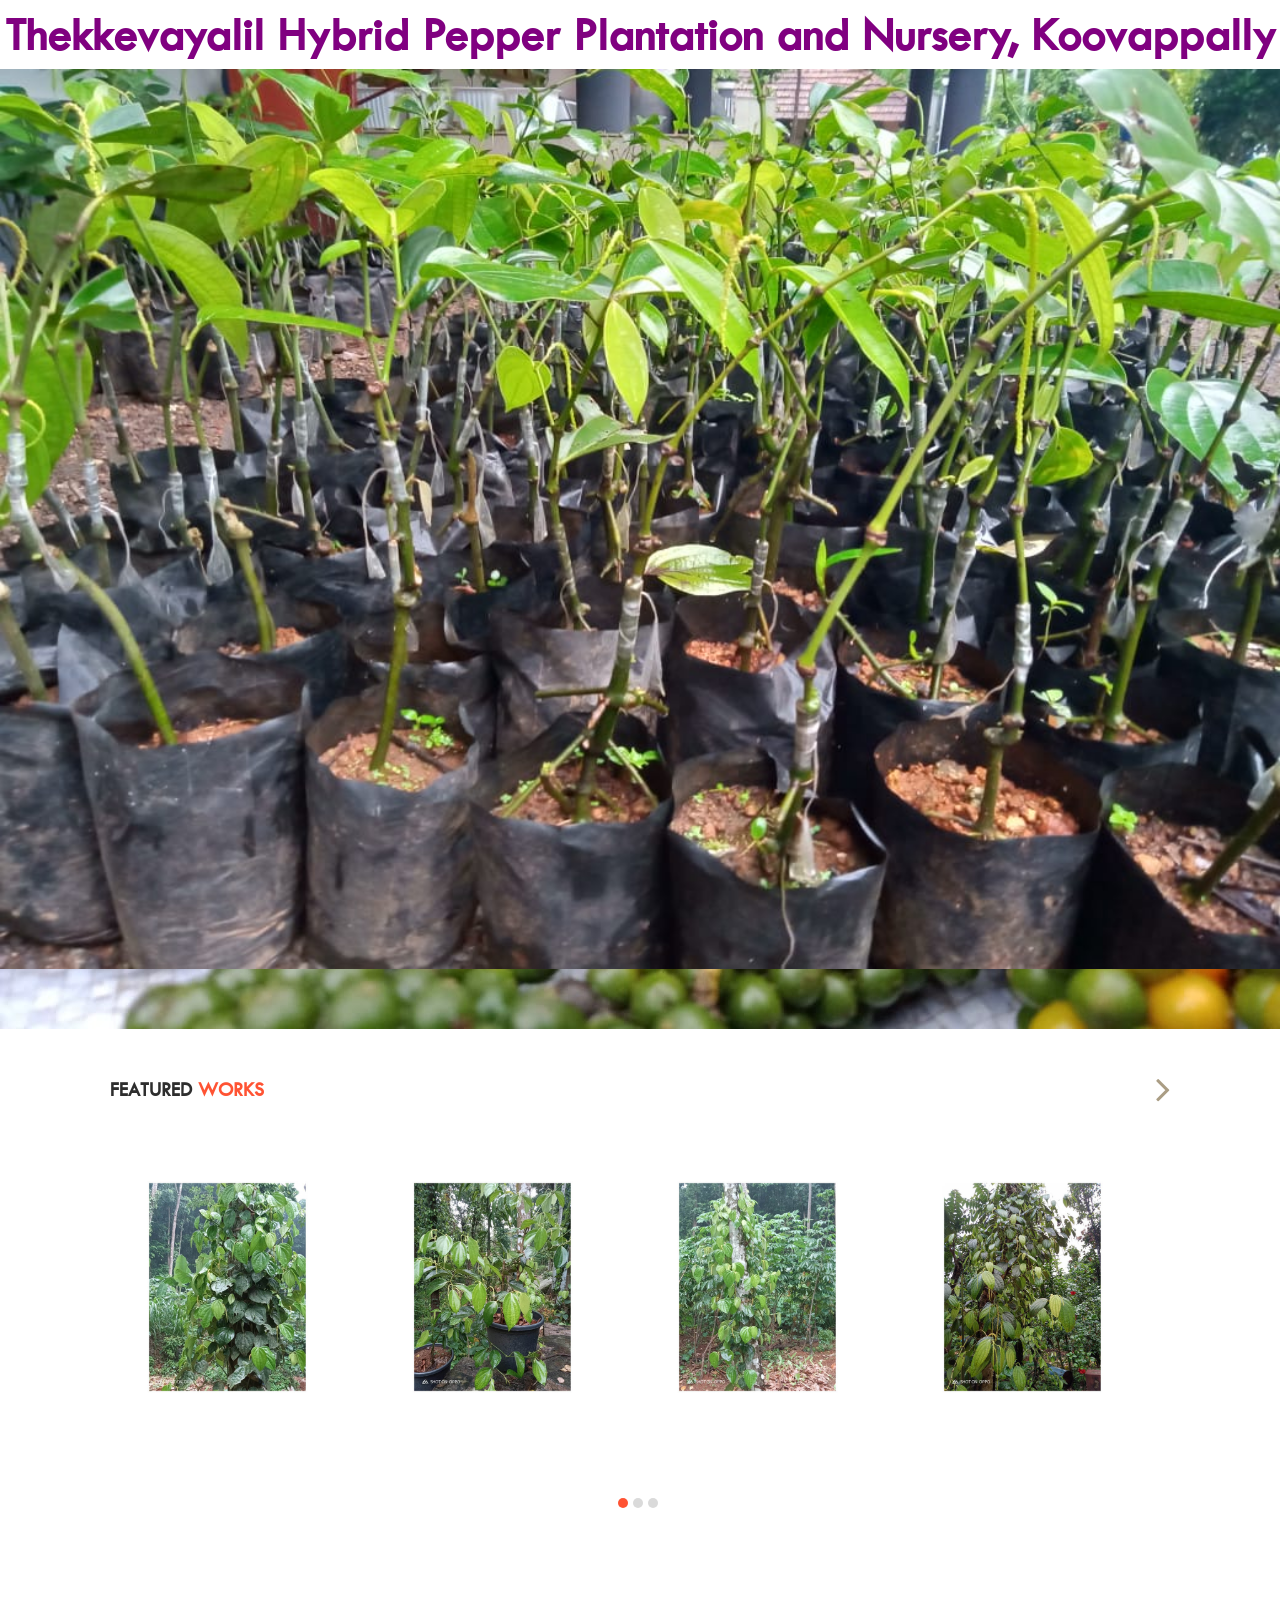
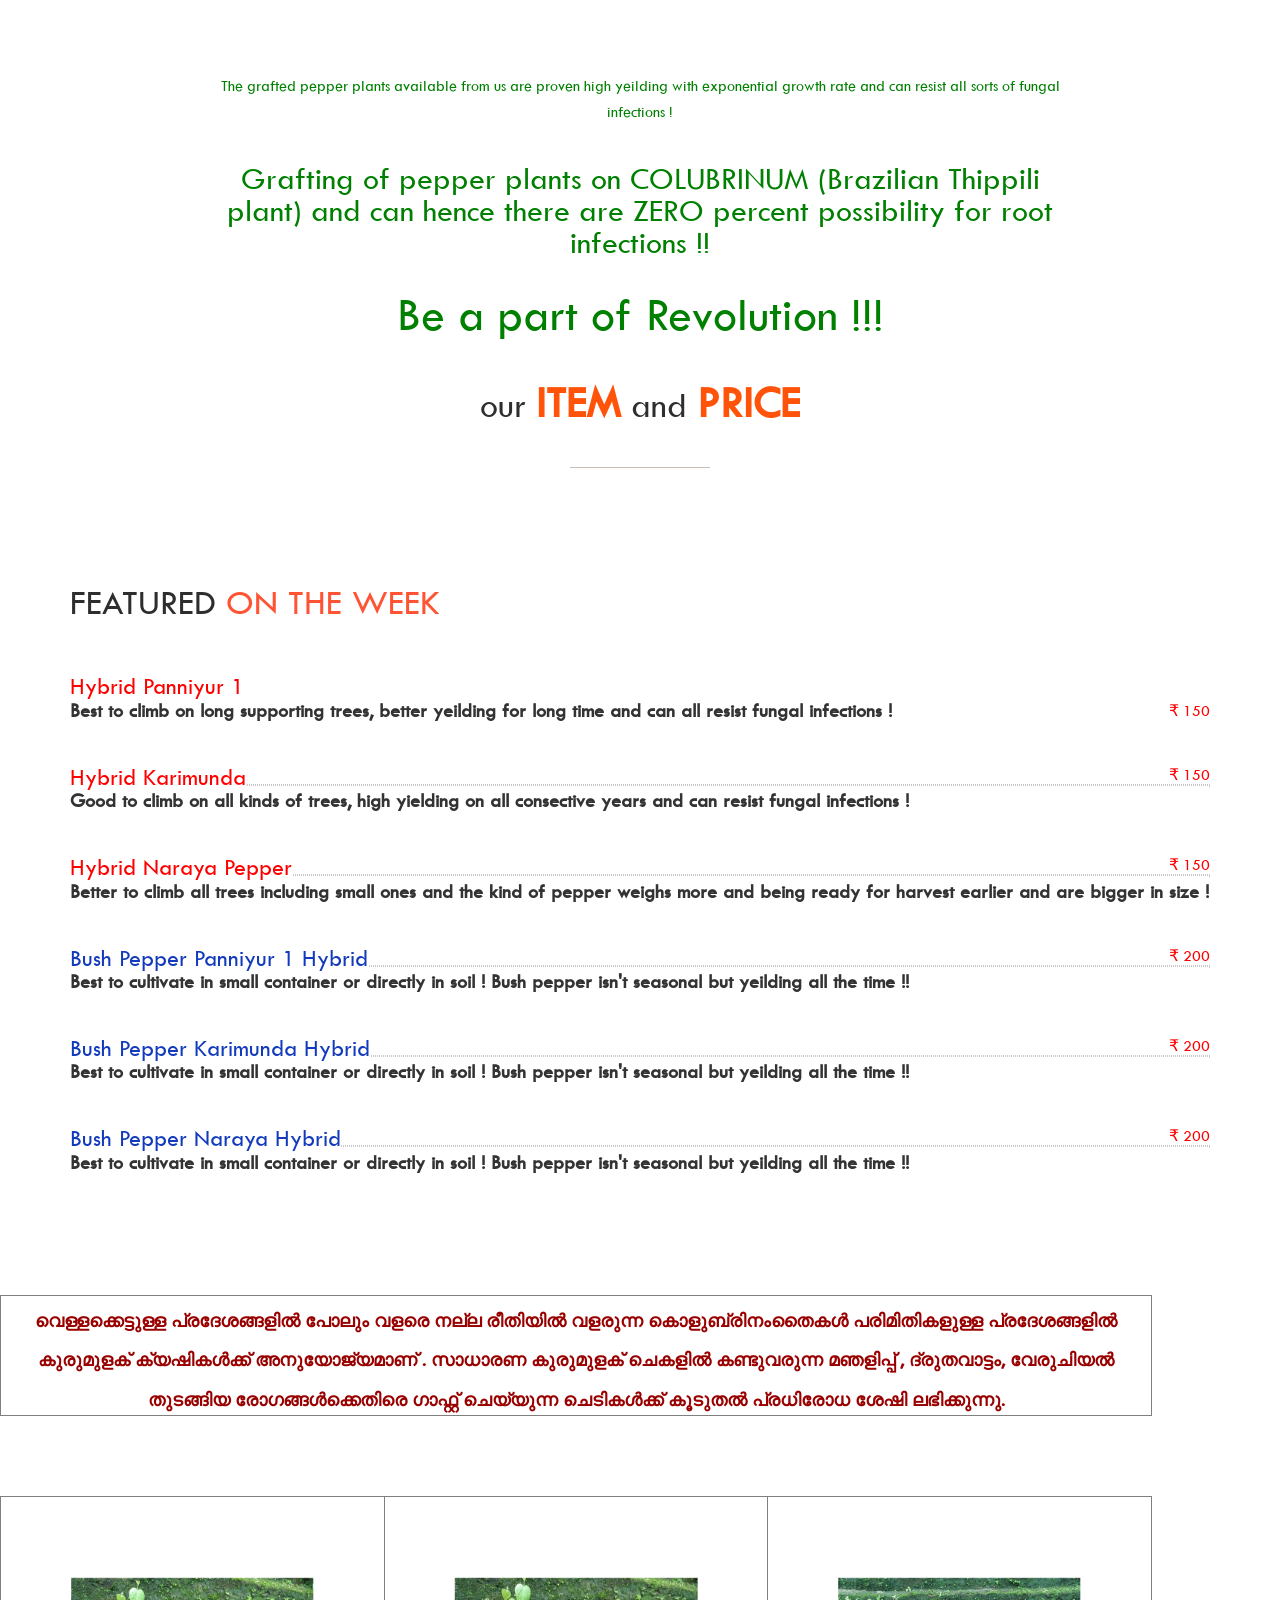
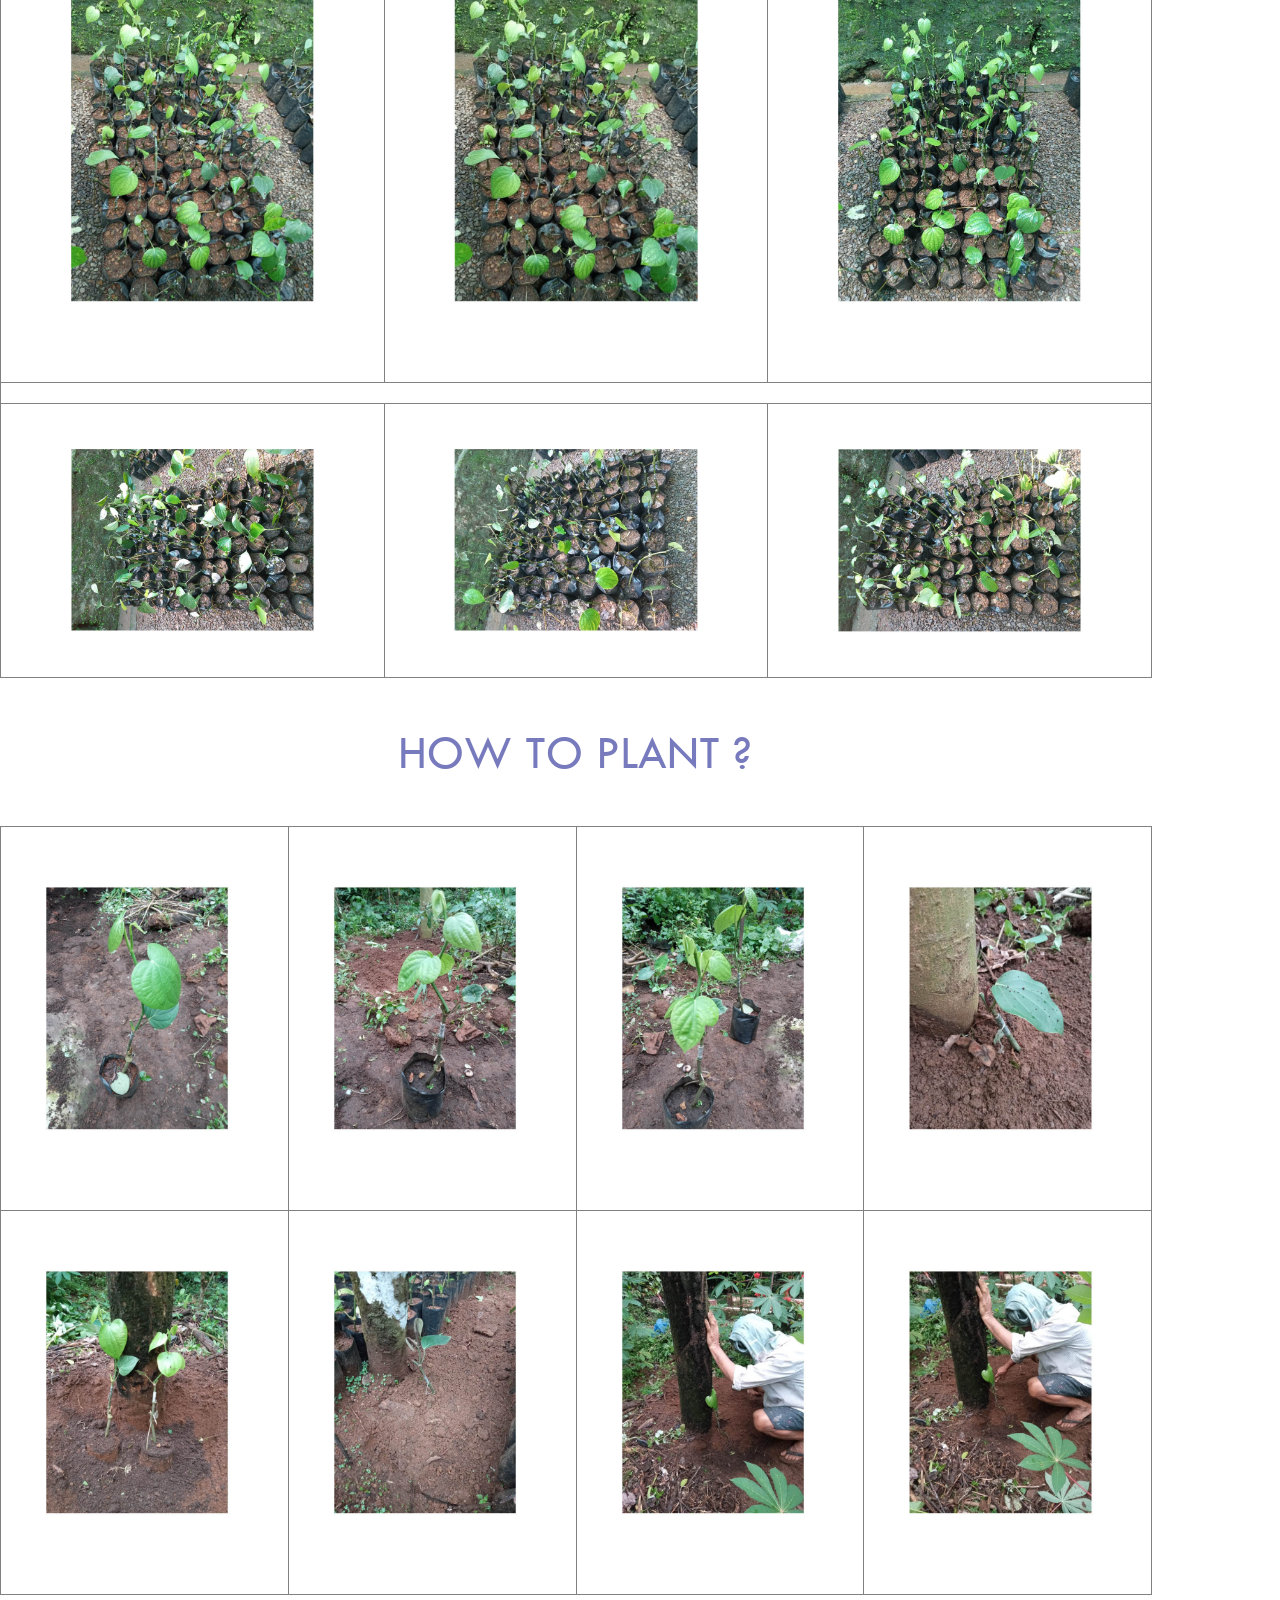
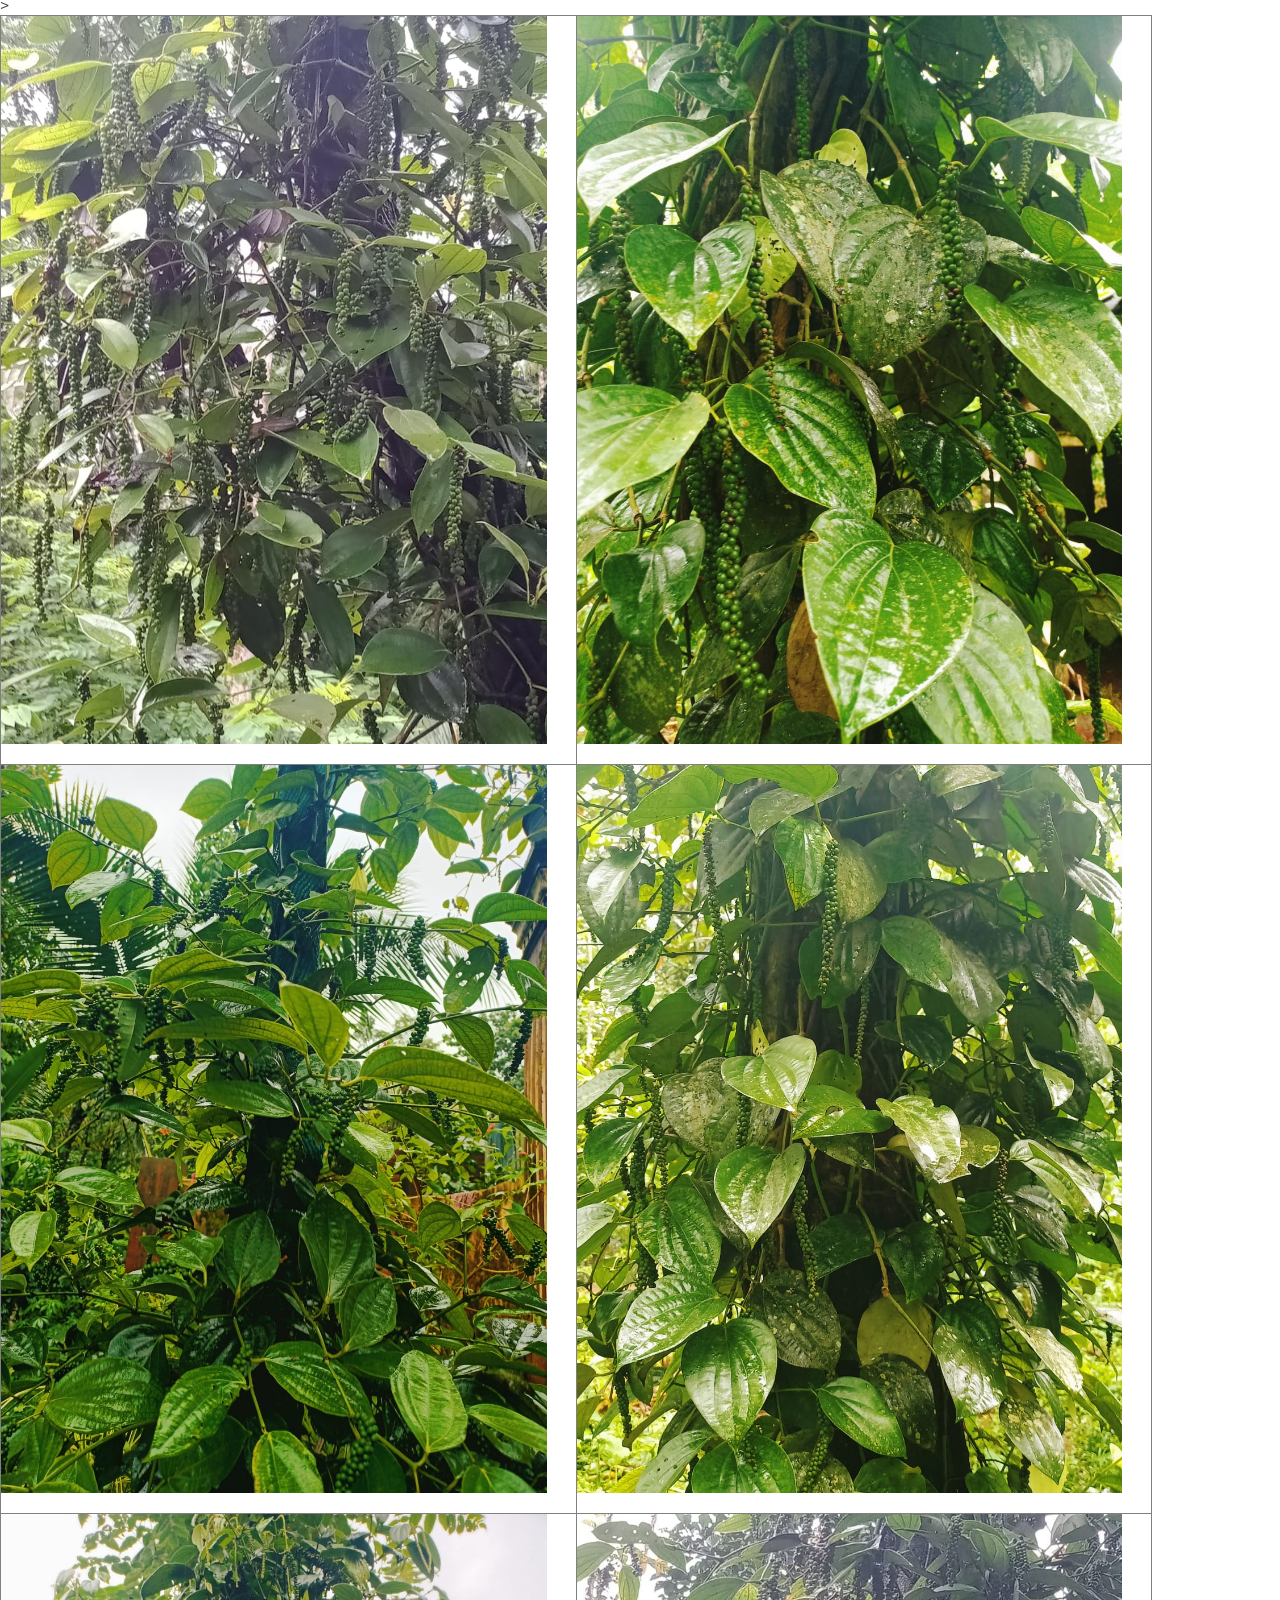
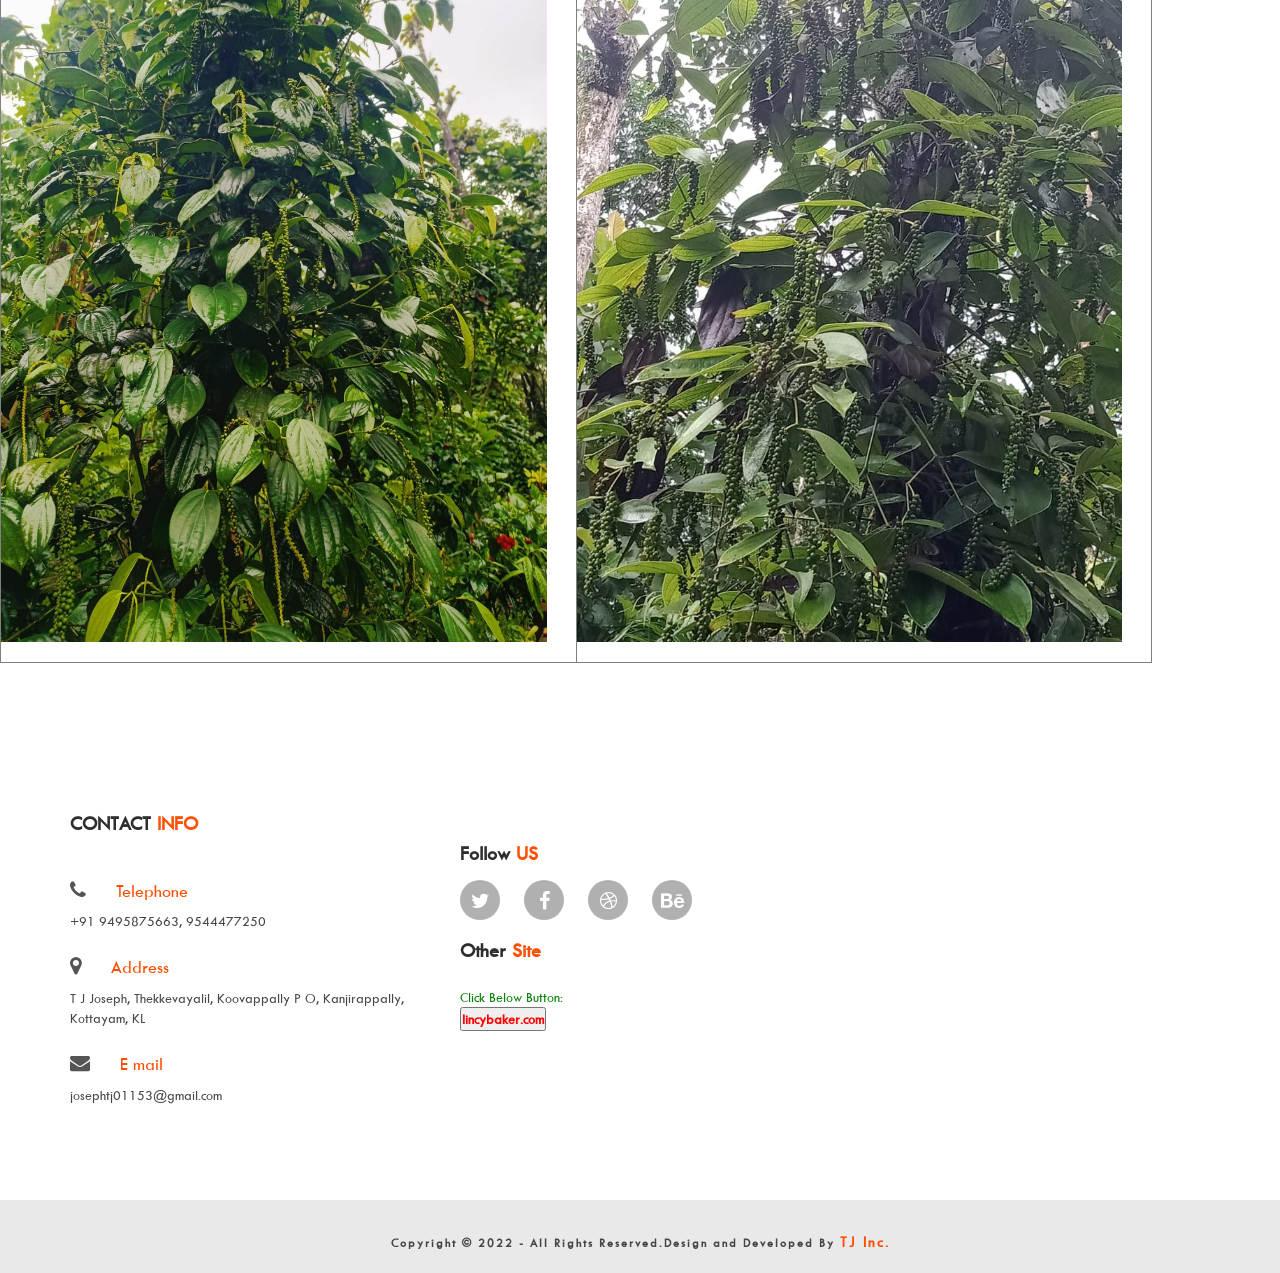
==== commit 550228b4: "New Commit" ====
--- a/index.html
+++ b/index.html
@@ -1,4 +1,5 @@
 <!DOCTYPE html>
+<!DOCTYPE html PUBLIC "-//W3C//DTD HTML 4.01 Transitional//EN" "http://www.w3.org/TR/html4/loose.dtd">
 <html class="no-js">
 	<head>
 		<meta charset="utf-8">
@@ -21,13 +22,16 @@
         <!-- Responsive Stylesheet -->
 		<link rel="stylesheet" href="css/responsive.css">
 		<!-- Js -->
+		<link rel="stylesheet" href="css/wrapper.css">
+        <link rel="stylesheet" href ="css/style.css">
+
     <script src="js/vendor/modernizr-2.6.2.min.js"></script>
-    <script>
+    <script type="text/javascript">
+        
         function myFunction() {
           window.open("https://lincybaker.com");
         }
         </script>
-
     <!-- <script src="//ajax.googleapis.com/ajax/libs/jquery/1.10.2/jquery.min.js"></script> -->
     <script>window.jQuery || document.write('<script src="js/vendor/jquery-1.10.2.min.js"><\/script>')</script>
     <script src="js/jquery.nav.js"></script>
@@ -38,48 +42,15 @@
     <script src="js/main.js"></script>
 	</head>
 	<body>
-
-      
-    <!--
-	header-img start 
-	============================== -->
-    <section id="hero-area">
-      <img class="img-responsive" src="images/header.jpg" alt="" style="width:100%">
-     <!-- <img style="width:100%" style="height:555px;" src="images/header.jpg" alt=""> -->
-    </section>
-	<!--
-    Header start 
-	============================== -->
-	<nav id="navigation">
-            <div class="container">
-                <div class="row">
-                    <div class="col-md-12">
-                        <div class="block">
-                            <nav class="navbar navbar-default">
-                              <div class="container-fluid">
-                                <!-- Brand and toggle get grouped for better mobile display -->
-                                <div class="navbar-header">
-                                  <button type="button" class="navbar-toggle collapsed" data-toggle="collapse" data-target="#bs-example-navbar-collapse-1">
-                                    <span class="sr-only">Toggle navigation</span>
-                                <!--    <span class="icon-bar"></span>
-                                    <span class="icon-bar"></span>
-                                    <span class="icon-bar"></span> -->
-                                  </button>
-                                    <!--  <a class="navbar-brand" href="#">
-                                        <img src="images/logo.png" alt="Logo">
-                                      </a> -->
-                                        <font size="9" color="purple"><center><b> Thekkevayalil Hybrid Pepper Plantation and Nursery</b></center></font>
-                                </div>
-    
-                              </div><!-- /.container-fluid -->
-                            </nav>
-                        </div>
-                    </div><!-- .col-md-12 close -->
-                </div><!-- .row close -->
-            </div><!-- .container close -->
-        </nav><!-- header close -->
- 
-        
+        <div align="center">
+            <font size="9" color="purple"><b> Thekkevayalil Hybrid Pepper Plantation and Nursery, Koovappally</b></font>
+            </div>
+<div>
+<img src="images/sl1.jpeg" class="slide-1 img-responsive" style="width:100%">
+<img  src="images/sl2.jpeg" class="slide-2 img-responsive" style="width:100%" >
+<img  src="images/sl3.jpeg" class="slide-3 img-responsive" style="width:100%" >
+<img src="images/sl4.jpeg" class="slide-4 img-responsive" style="width:100%">
+</div>
     <!--
     Slider start
     ============================== -->
@@ -159,7 +130,7 @@
                                         <div class="item-title">
                                             <h2><font color="red"> Hybrid Panniyur 1 </font></h2>
                                             <div class="border-bottom0"></div>
-                                            <span><font color="red" size="3"> ₹ 100 </font></span>
+                                            <span><font color="red" size="3"> ₹ 150 </font></span>
                                         </div>
                                         <h3>Best to climb on long supporting trees, better yeilding for long time and can all resist fungal infections ! </h3>
                                     </div>
@@ -169,7 +140,7 @@
                                         <div class="item-title">
                                             <h2><font color="red">Hybrid Karimunda</font> </h2>
                                             <div class="border-bottom"></div>
-                                            <span><font color="red" size="3"> ₹ 100 </font></span>
+                                            <span><font color="red" size="3"> ₹ 150 </font></span>
                                         </div>
                                         <h3>Good to climb on all kinds of trees, high yielding on all consective years and can resist fungal infections ! </h3>
                                     </div>
@@ -179,7 +150,7 @@
                                         <div class="item-title">
                                             <h2><font color="red">Hybrid Naraya Pepper</font></h2>
                                             <div class="border-bottom"></div>
-                                            <span><font color="red" size="3"> ₹ 100 </font></span>
+                                            <span><font color="red" size="3"> ₹ 150 </font></span>
                                         </div>
                                         <h3>Better to climb all trees including small ones and the kind of pepper weighs more and being ready for harvest earlier and are bigger in size ! </h3>
                                     </div>
@@ -189,7 +160,7 @@
                                         <div class="item-title">
                                             <h2><font color="#123abc">Bush Pepper Panniyur 1 Hybrid </font></h2>
                                             <div class="border-bottom"></div>
-                                            <span><font color="red" size="3"> ₹ 125 </font></span>
+                                            <span><font color="red" size="3"> ₹ 200 </font></span>
                                         </div>
                                         <h3>Best to cultivate in small container or directly in soil ! Bush pepper isn't seasonal but yeilding all the time !!</h3>
                                     </div>
@@ -199,7 +170,7 @@
                                         <div class="item-title">
                                             <h2><font color="#123abc"> Bush Pepper Karimunda Hybrid</font></h2>
                                             <div class="border-bottom"></div>
-                                            <span><font color="red" size="3"> ₹ 125 </font></span>
+                                            <span><font color="red" size="3"> ₹ 200 </font></span>
                                         </div>
                                         <h3>Best to cultivate in small container or directly in soil ! Bush pepper isn't seasonal but yeilding all the time !!</h3>
                                     </div>
@@ -209,21 +180,12 @@
                                         <div class="item-title">
                                             <h2><font color="#123abc">Bush Pepper Naraya Hybrid</font></h2>
                                             <div class="border-bottom"></div>
-                                            <span><font color="red" size="3"> ₹ 125 </font></span>
+                                            <span><font color="red" size="3"> ₹ 200 </font></span>
                                         </div>
                                         <h3>Best to cultivate in small container or directly in soil ! Bush pepper isn't seasonal but yeilding all the time !!</h3>
                                     </div>
                                 </li>
-                                <li class="wow fadeInUp" data-wow-duration="300ms" data-wow-delay="400ms">
-                                    <div class="item">
-                                        <div class="item-title">
-                                            <h2><font color="#123abc">Bush Pepper Kairali</font></h2>
-                                            <div class="border-bottom"></div>
-                                            <span><font color="red" size="3"> ₹ 125 </font></span>
-                                        </div>
-                                        <h3>Best to cultivate in small container or directly in soil ! Bush pepper isn't seasonal but yeilding all the time !!</h3>
-                                    </div>
-                                </li>
+                                
                             </ul>
                          <!--   <a class="btn btn-default pull-right wow bounceIn" data-wow-duration="500ms" data-wow-delay="1200ms" href="#" role="button">More Info</a>-->
                         </div>
@@ -290,21 +252,8 @@
             <tr><td colspan="3">&nbsp;</td></tr>
             <tr><td colspan="3">&nbsp;</td></tr>
         </table>
-    </div>    r
-
-
-   <div>
-        <table border="1" width="90%" align="center" cellpadding="2" cellspacing="2">
-             <tr><td colspan="2" align="center">&nbsp;<font size="7" color ="red" >Good quality ginger seeds(Inchi Vithu) for sale</font><font size="7" color ="green" >&nbsp;₹100/Kg</font></td></tr>
-            <tr><td><img class="img-responsive" src="images/ginger/1.jpeg" style="width:95%" alt="">&nbsp;</td><td><img class="img-responsive" src="images/ginger/2.jpeg" style="width:95%" alt="">&nbsp;</td>></tr> 
-        </table>
-    </div> 
-    <div>
-        <table border="1" width="90%" align="center" cellpadding="2" cellspacing="2">
-             <tr><td colspan="2" align="center">&nbsp;<font size="7" color ="red" >Good quality turmeric powder (Manjal Podi) for sale</font><font size="7" color ="green" >&nbsp;₹80/250 GMS.</font></td></tr>
-            <tr><td><img class="img-responsive" src="images/turmeric/1-turm.jpg" style="width:95%" alt="">&nbsp;</td><td><img class="img-responsive" src="images/turmeric/1-turm.jpg" style="width:95%" alt="">&nbsp;</td>></tr> 
-        </table>
-    </div> 
+    </div>    
+
 
     <section id="footer">
         <div class="container">          <div class="row">
@@ -321,11 +270,7 @@
                                 <li>
                                   <h4><i class="fa fa-map-marker"></i>Address</h4>
                                   <p>T J Joseph, Thekkevayalil, Koovappally P O, Kanjirappally, Kottayam, KL</p>
-                                  <p><a href="https://goo.gl/maps/t1MGZe4Ayrzp8Va18">Location</a>---> 9.5286702,76.8416733</p>
-                                 <div>
-                                    <iframe src="https://www.google.com/maps/embed?pb=!1m14!1m8!1m3!1d3934.771025509662!2d76.839208!3d9.5286123!3m2!1i1024!2i768!4f13.1!3m3!1m2!1s0x3b0649451a604cf3%3A0xb95bd499fa78a7af!2sThekkevayalil%20Pepper%20Nursery!5e0!3m2!1sen!2sin!4v1630239343800!5m2!1sen!2sin" width="600" height="450" style="border:0;" allowfullscreen="" loading="lazy"></iframe>
-                                 </div>   
-                                </li>
+                               
                                 <li>
                                   <h4><i class="fa fa-envelope"></i>E mail</h4>
                                   <p>josephtj01153@gmail.com </p>
@@ -335,44 +280,10 @@
                         </div>
                     </div>
                 </div>
-                <!-- .col-md-4 close -->
-                <div class="col-md-4">
-                   <!-- <div class="block wow fadeInLeft"  data-wow-delay="700ms">
-                        <h3>LATEST <span>BLOG POSTS</span></h3>
-                        <div class="blog">
-                            <ul>
-                                <li>
-                                    <h4><a href="#">Nov 9-2014</a></h4>
-                                    <p>Lorem ipsum dolor sit amet, consectetur adip iscing elit. Curabitur ut blandit sapien</p>
-                                </li>
-                                <li>
-                                    <h4><a href="#">Sep 8-2014</a></h4>
-                                    <p>Lorem ipsum dolor sit amet, consectetur adip iscing elit. Curabitur ut blandit sapien</p>
-                                </li>
-                            </ul>                
-                        </div>
-                    </div>-->
-                </div>
-                <!-- .col-md-4 close -->
+                
                 <div class="col-md-4">
                    <div class="block wow fadeInLeft"  data-wow-delay="1100ms">
-                     <!--    <div class="gallary">
-                            <h3>PHOTO <span>STREAM</span></h3>
-                            <ul>
-                                <li>
-                                    <a href="#"><img src="images/photo/photo-1.jpg" alt=""></a>
-                                </li>
-                                <li>
-                                    <a href="#"><img src="images/photo/photo-2.jpg" alt=""></a>
-                                </li>
-                                <li>
-                                    <a href="#"><img src="images/photo/photo-3.jpg" alt=""></a>
-                                </li>
-                                <li>
-                                    <a href="#"><img src="images/photo/photo-4.jpg" alt=""></a>
-                                </li>
-                            </ul>
-                        </div> -->
+                   
                         <div class="social-media-link">
                             <h3>Follow <span>US</span></h3>
                             <ul>
@@ -425,7 +336,7 @@
             <div class="row">
                 <div class="col-md-12 col-sm-12">
                     <div class="block">
-                        <p>Copyright &copy; 2020 - All Rights Reserved.Design and Developed By <a href="#">TJ Inc.</a></p>
+                        <p>Copyright &copy; 2022 - All Rights Reserved.Design and Developed By <a href="#">TJ Inc.</a></p>
                     </div>
                 </div>
             </div>
--- a/css/style.css
+++ b/css/style.css
@@ -0,0 +1,63 @@
+*
+{
+    margin:0;
+    padding: 0;
+}
+.slide-1,.slide-2,.slide-3
+{
+    display:block;
+    position:absolute;
+    width:100%;
+    height:100%;
+    
+}
+.slide-1
+{
+    animation : fade1 10s infinite;
+}
+.slide-2
+{
+animation : fade2 10s infinite;
+}
+.slide-3
+{
+    animation : fade3 10s infinite;
+}
+
+.slide-4
+{
+    animation : fade4 10s infinite;
+}
+@keyframes fade1
+{
+ 0%{opacity:1;}   
+ 25%{opacity:0;} 
+ 50%{opacity:0;} 
+ 75%{opacity:0;} 
+ 100%{opacity:1;} 
+}
+
+@keyframes fade2
+{
+ 0%{opacity:0;}   
+ 25%{opacity:1;} 
+ 50%{opacity:0;} 
+ 75%{opacity:0;} 
+ 100%{opacity:0;} 
+}
+@keyframes fade3
+{
+ 0%{opacity:0;}   
+ 25%{opacity:0;} 
+ 50%{opacity:1;} 
+ 75%{opacity:0;} 
+ 100%{opacity:0;} 
+}
+@keyframes fade4
+{
+ 0%{opacity:0;}   
+ 25%{opacity:0;} 
+ 50%{opacity:0;} 
+ 75%{opacity:1;} 
+ 100%{opacity:0;} 
+}
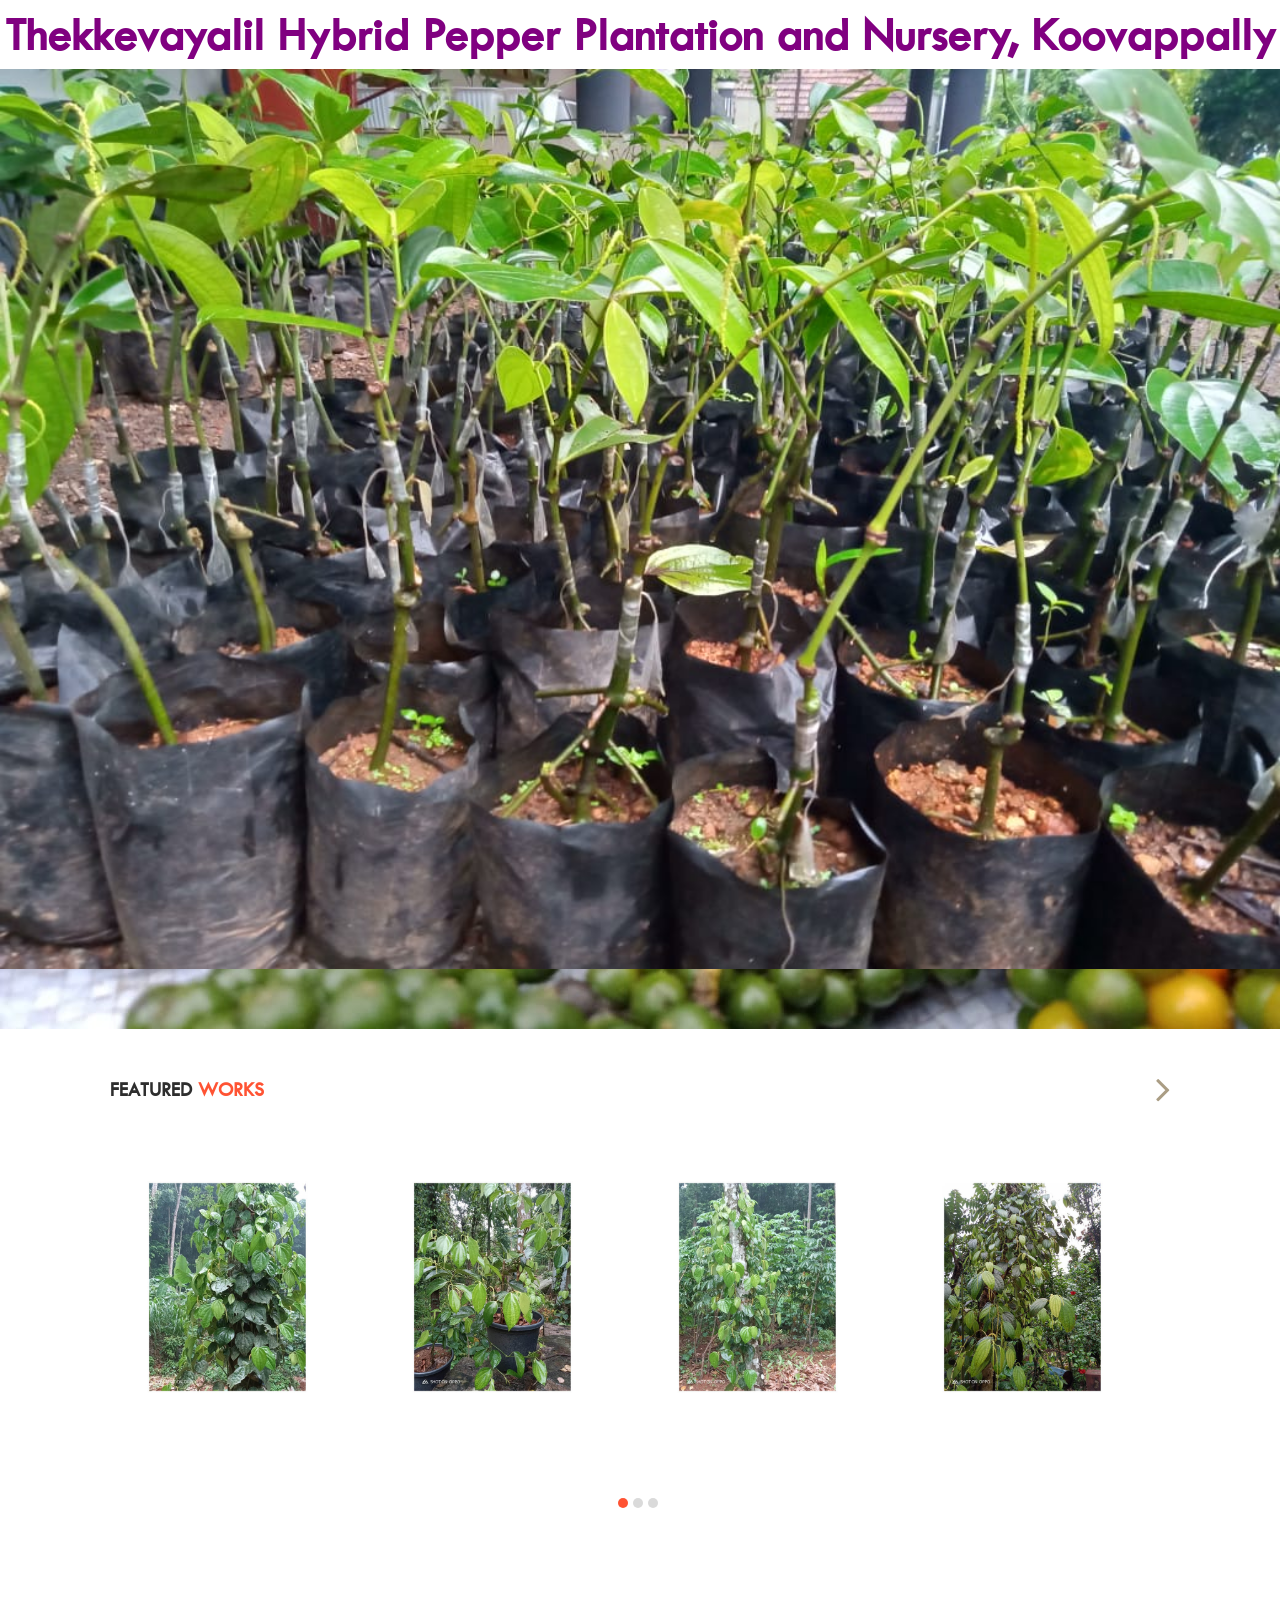
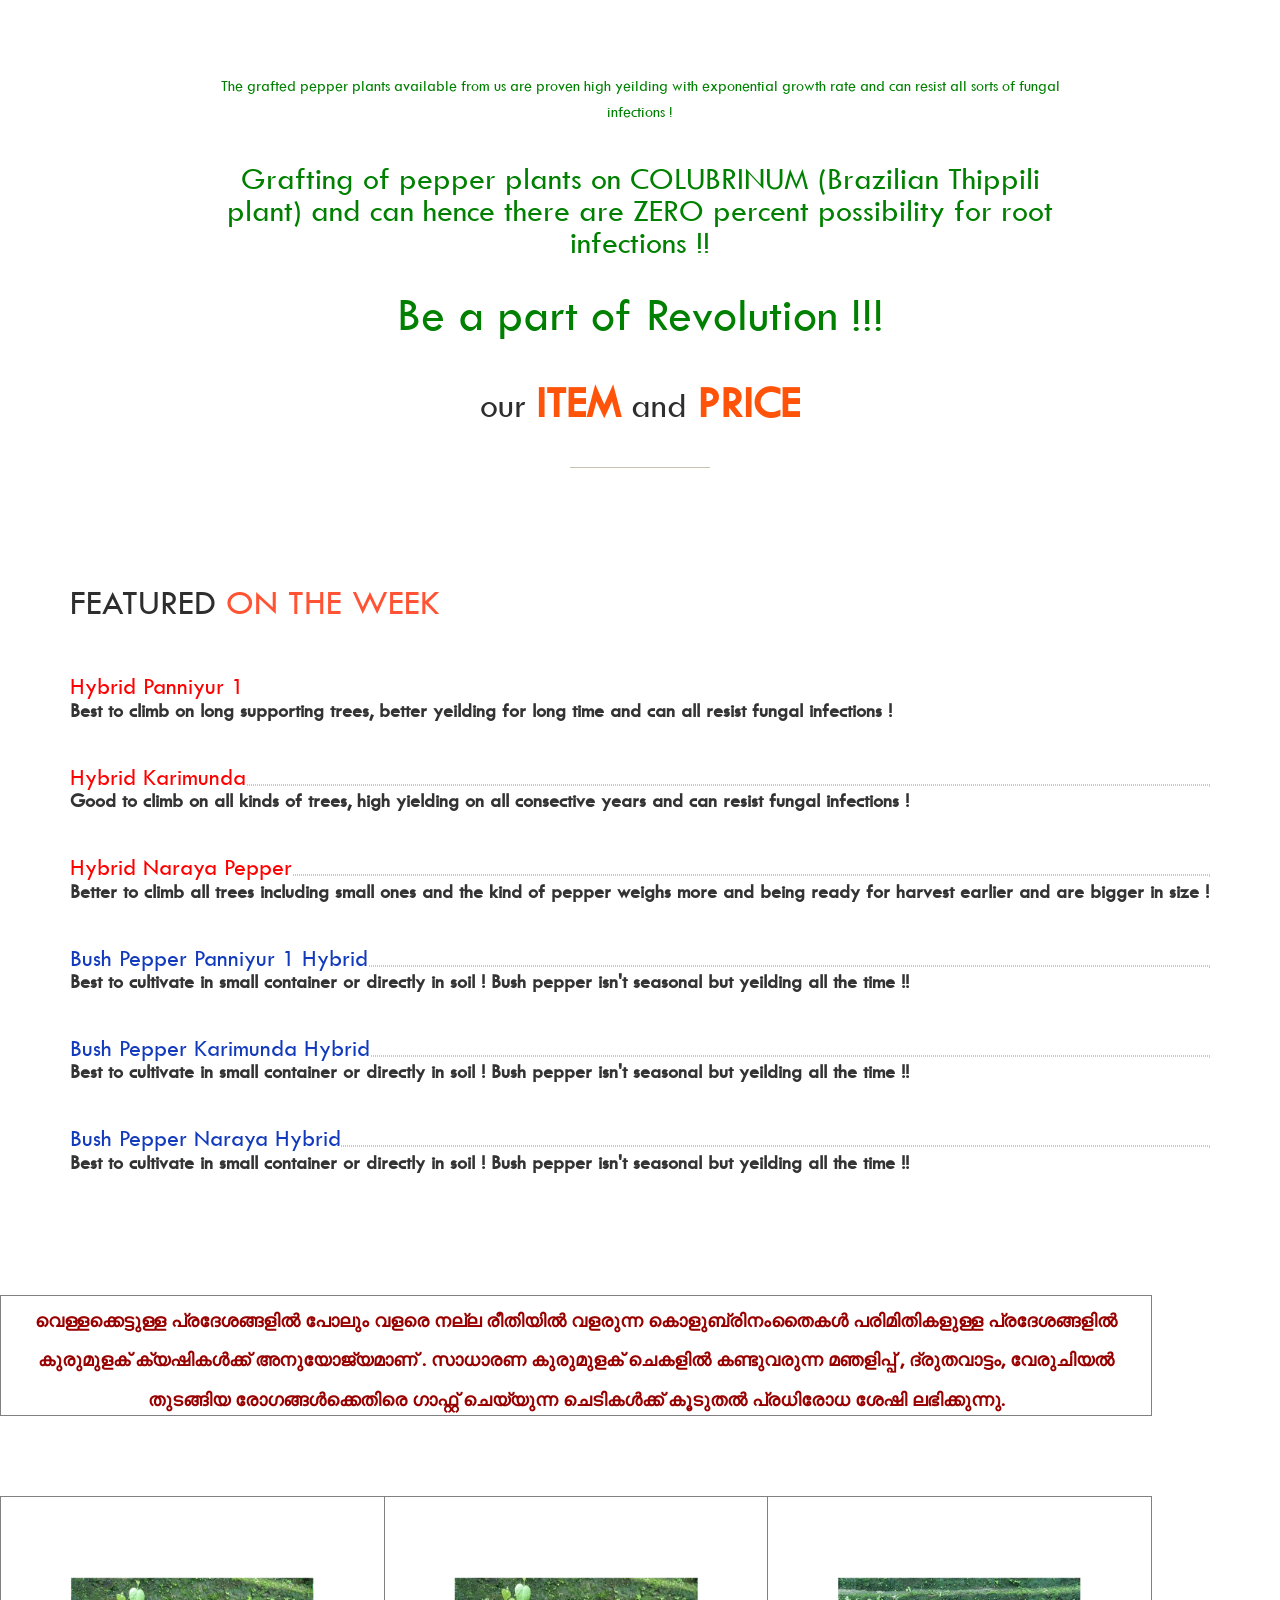
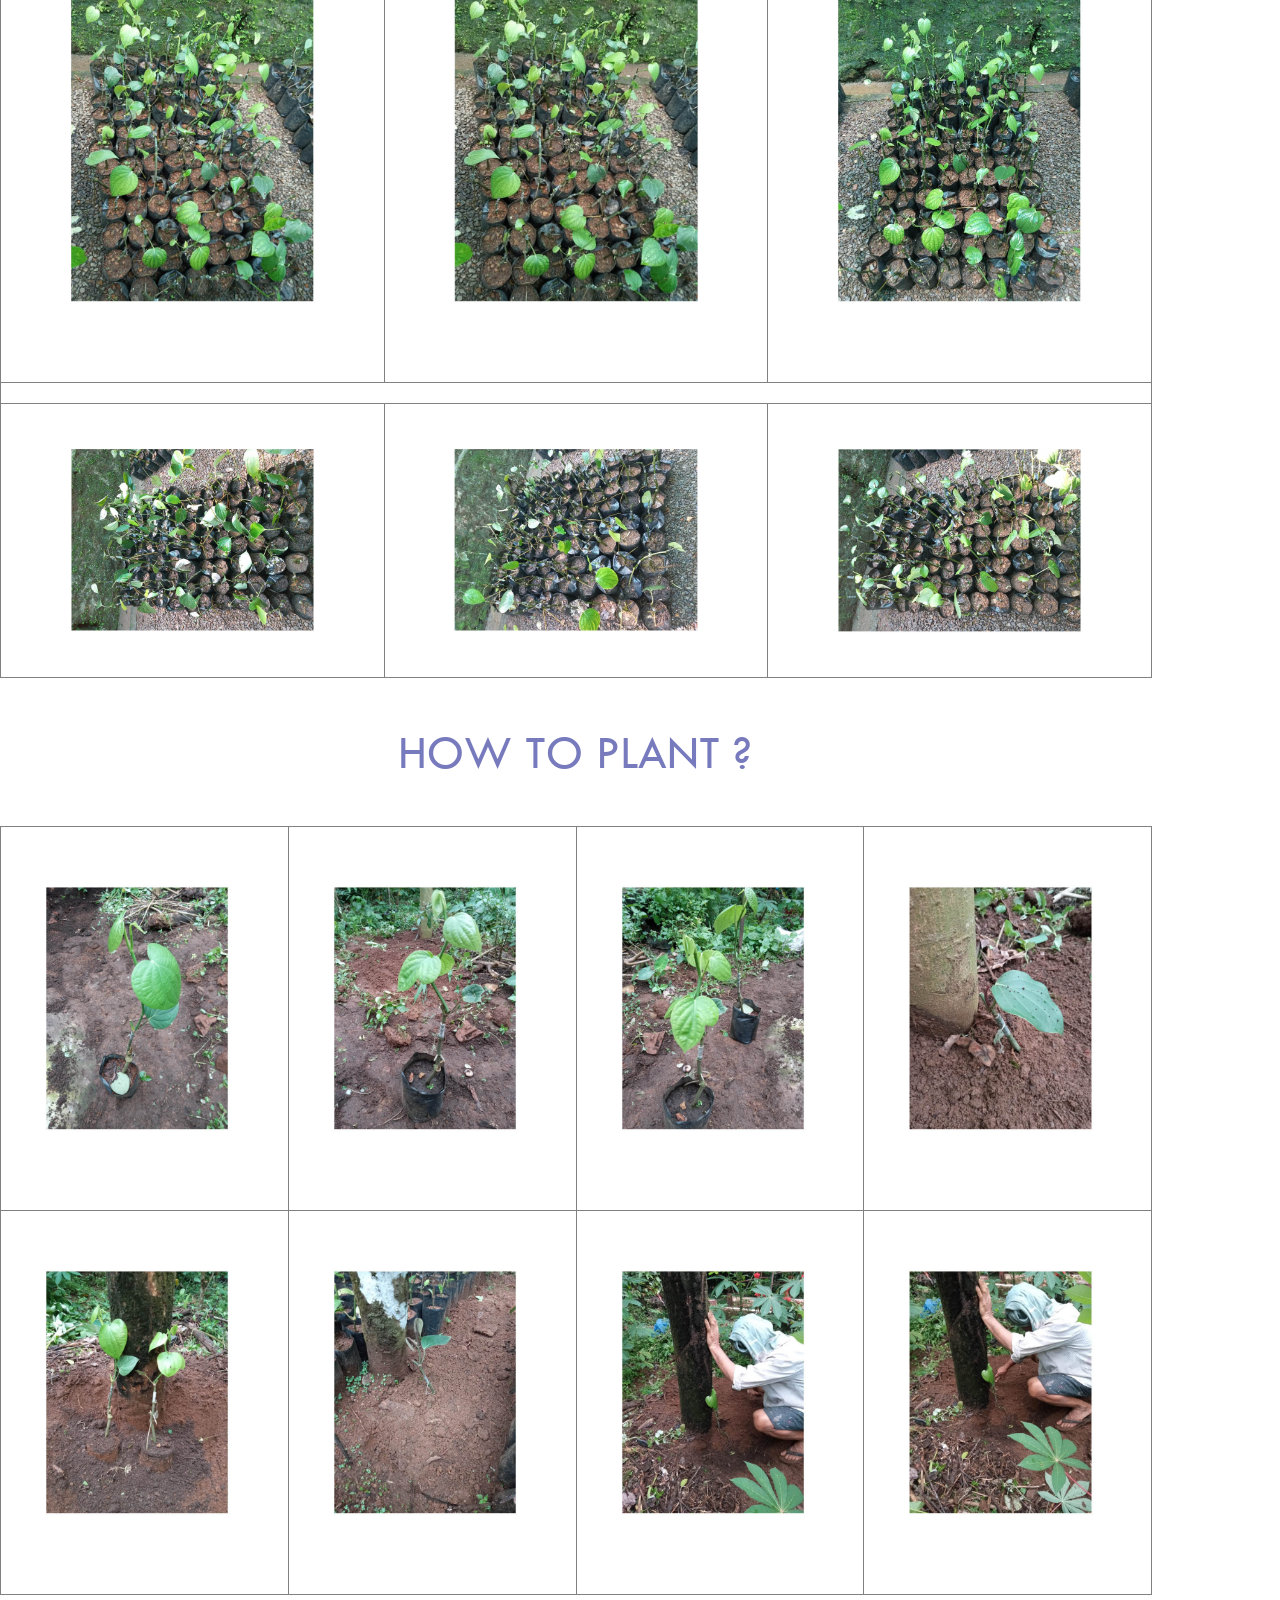
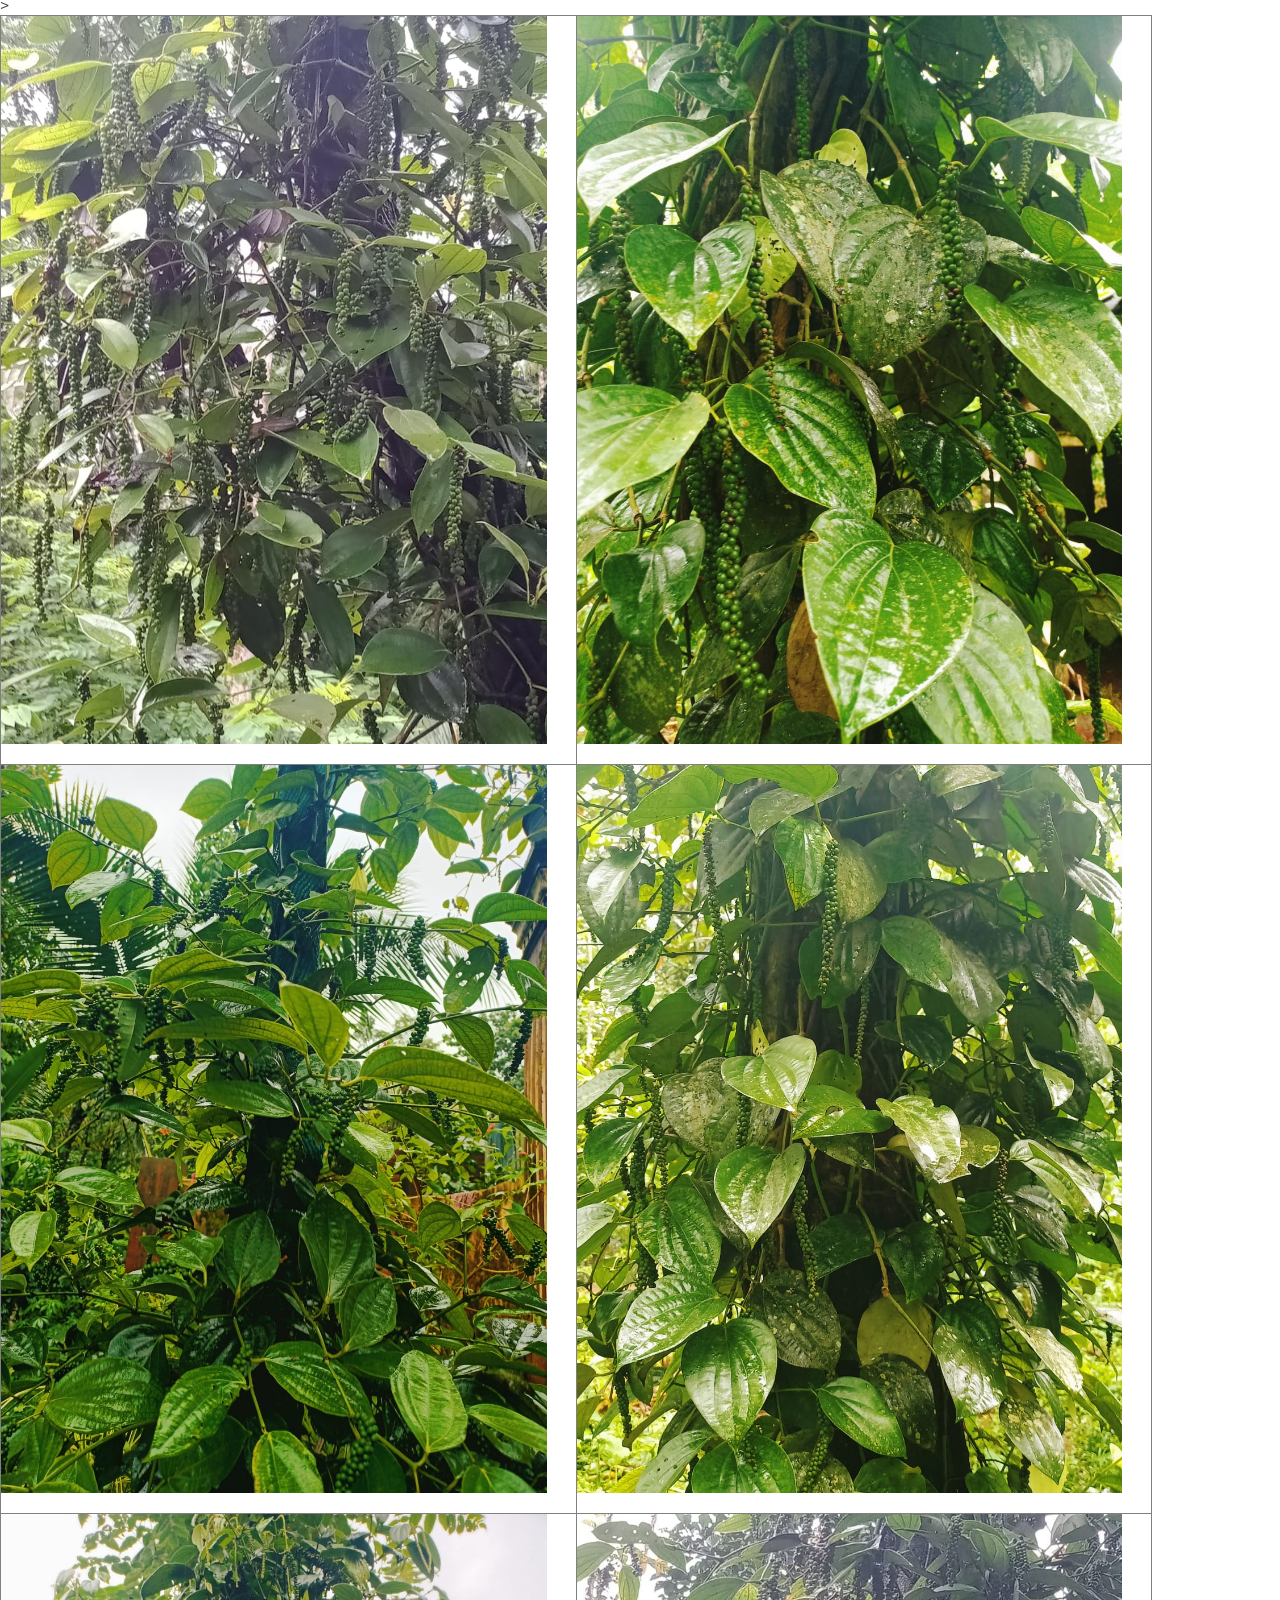
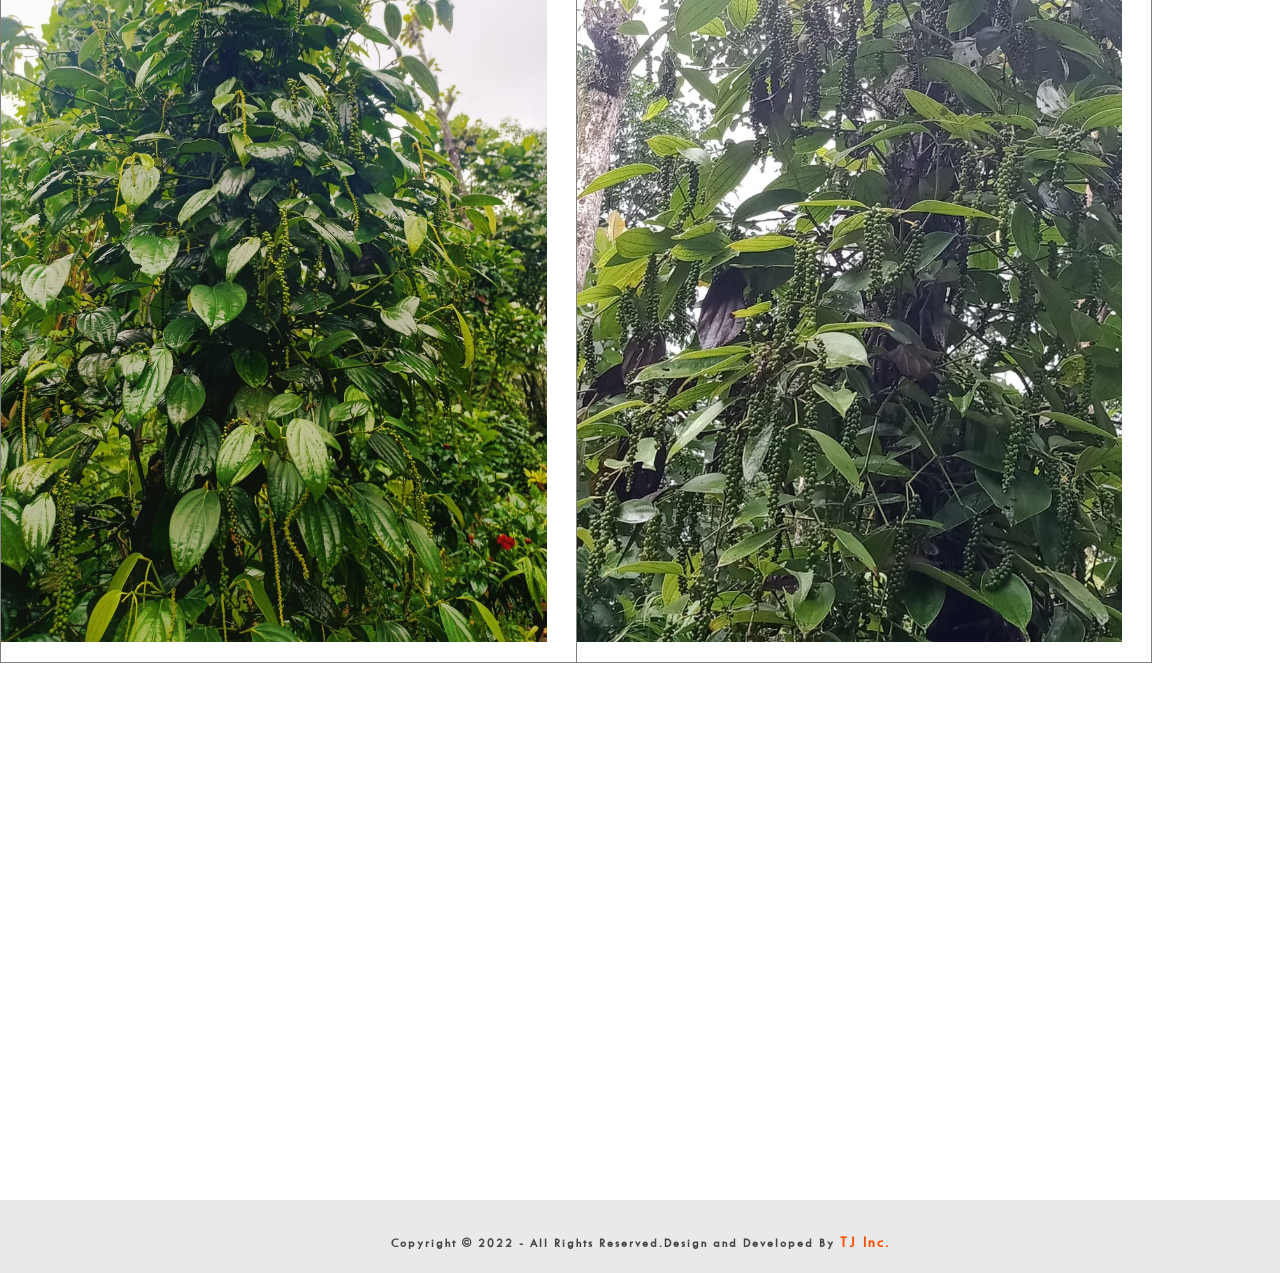
==== commit 995f1d36: "Add files via upload" ====
--- a/index.html
+++ b/index.html
@@ -130,7 +130,7 @@
                                         <div class="item-title">
                                             <h2><font color="red"> Hybrid Panniyur 1 </font></h2>
                                             <div class="border-bottom0"></div>
-                                            <span><font color="red" size="3"> ₹ 150 </font></span>
+                                            <span><font color="red" size="3"> &nbsp;</font></span>
                                         </div>
                                         <h3>Best to climb on long supporting trees, better yeilding for long time and can all resist fungal infections ! </h3>
                                     </div>
@@ -140,7 +140,7 @@
                                         <div class="item-title">
                                             <h2><font color="red">Hybrid Karimunda</font> </h2>
                                             <div class="border-bottom"></div>
-                                            <span><font color="red" size="3"> ₹ 150 </font></span>
+                                            <span><font color="red" size="3"> &nbsp; </font></span>
                                         </div>
                                         <h3>Good to climb on all kinds of trees, high yielding on all consective years and can resist fungal infections ! </h3>
                                     </div>
@@ -150,7 +150,7 @@
                                         <div class="item-title">
                                             <h2><font color="red">Hybrid Naraya Pepper</font></h2>
                                             <div class="border-bottom"></div>
-                                            <span><font color="red" size="3"> ₹ 150 </font></span>
+                                            <span><font color="red" size="3"> &nbsp; </font></span>
                                         </div>
                                         <h3>Better to climb all trees including small ones and the kind of pepper weighs more and being ready for harvest earlier and are bigger in size ! </h3>
                                     </div>
@@ -160,7 +160,7 @@
                                         <div class="item-title">
                                             <h2><font color="#123abc">Bush Pepper Panniyur 1 Hybrid </font></h2>
                                             <div class="border-bottom"></div>
-                                            <span><font color="red" size="3"> ₹ 200 </font></span>
+                                            <span><font color="red" size="3"> &nbsp; </font></span>
                                         </div>
                                         <h3>Best to cultivate in small container or directly in soil ! Bush pepper isn't seasonal but yeilding all the time !!</h3>
                                     </div>
@@ -170,7 +170,7 @@
                                         <div class="item-title">
                                             <h2><font color="#123abc"> Bush Pepper Karimunda Hybrid</font></h2>
                                             <div class="border-bottom"></div>
-                                            <span><font color="red" size="3"> ₹ 200 </font></span>
+                                            <span><font color="red" size="3"> &nbsp; </font></span>
                                         </div>
                                         <h3>Best to cultivate in small container or directly in soil ! Bush pepper isn't seasonal but yeilding all the time !!</h3>
                                     </div>
@@ -180,7 +180,7 @@
                                         <div class="item-title">
                                             <h2><font color="#123abc">Bush Pepper Naraya Hybrid</font></h2>
                                             <div class="border-bottom"></div>
-                                            <span><font color="red" size="3"> ₹ 200 </font></span>
+                                            <span><font color="red" size="3"> &nbsp; </font></span>
                                         </div>
                                         <h3>Best to cultivate in small container or directly in soil ! Bush pepper isn't seasonal but yeilding all the time !!</h3>
                                     </div>
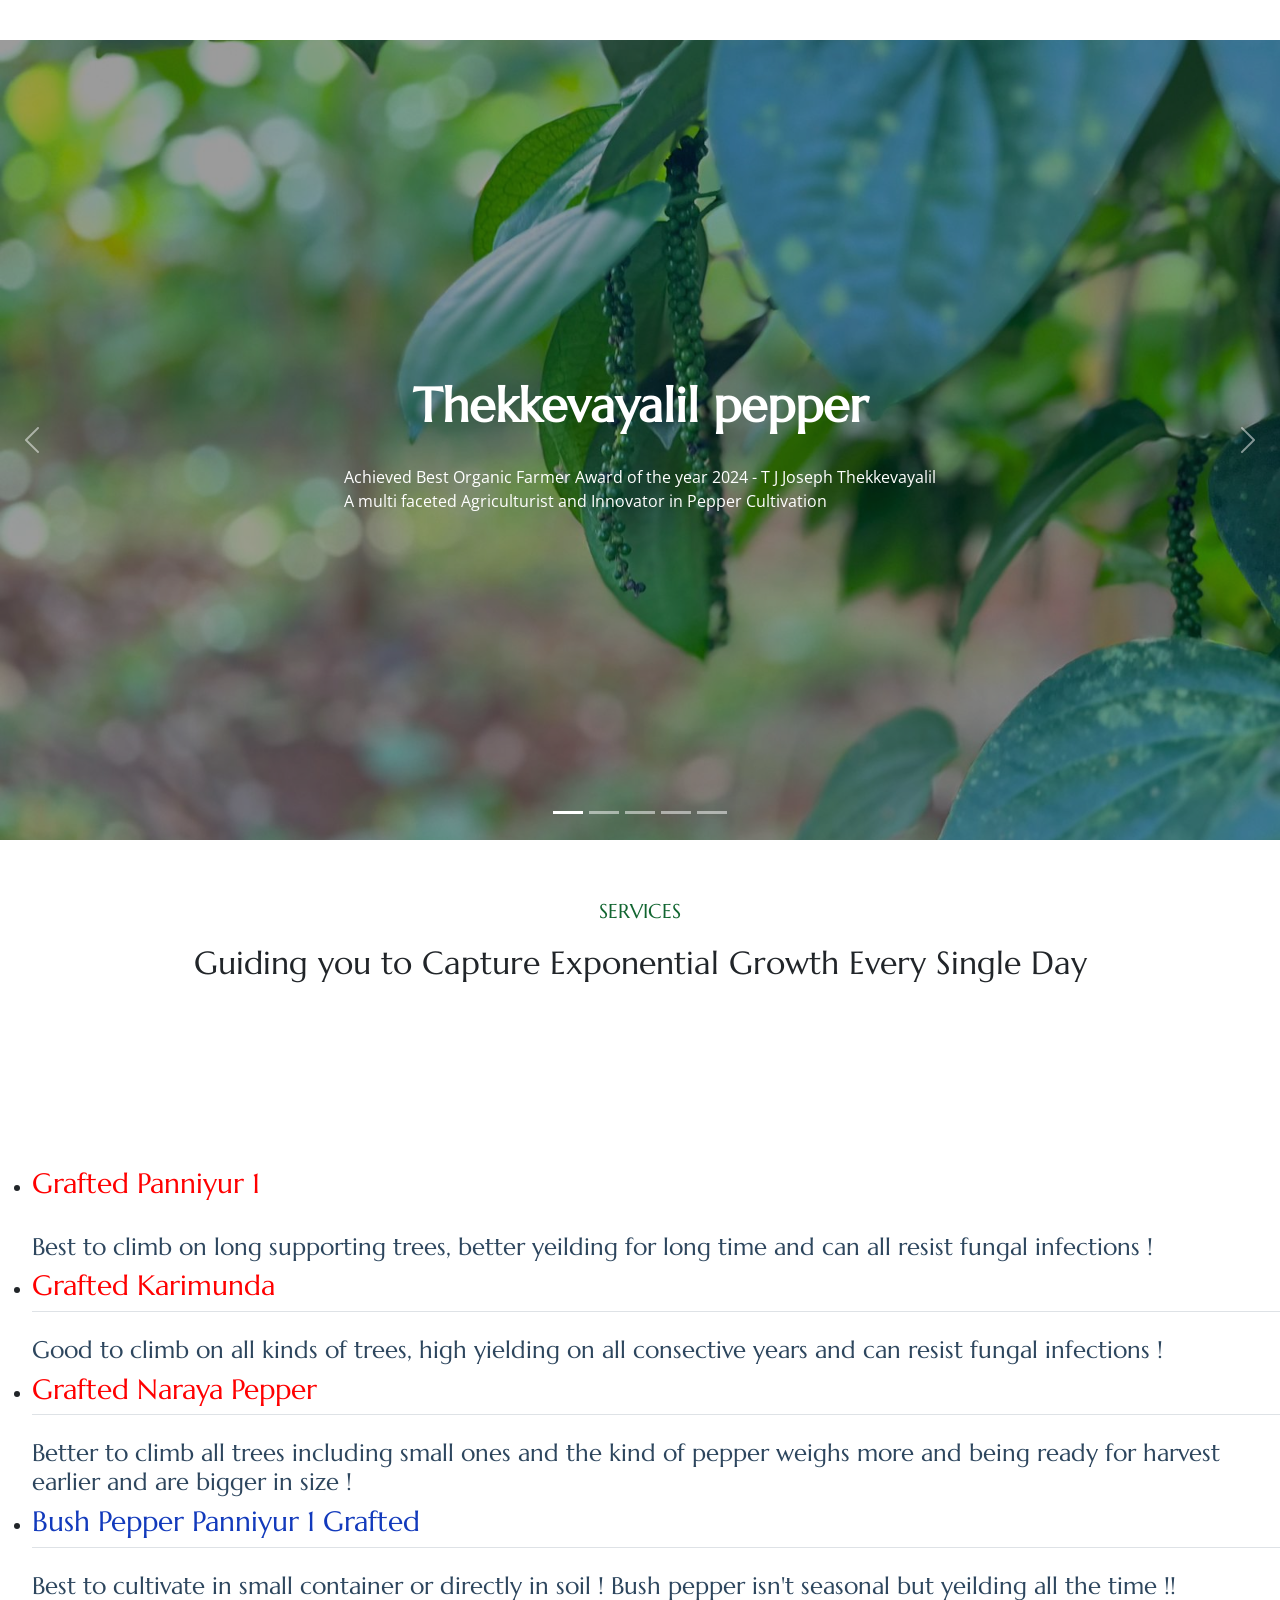
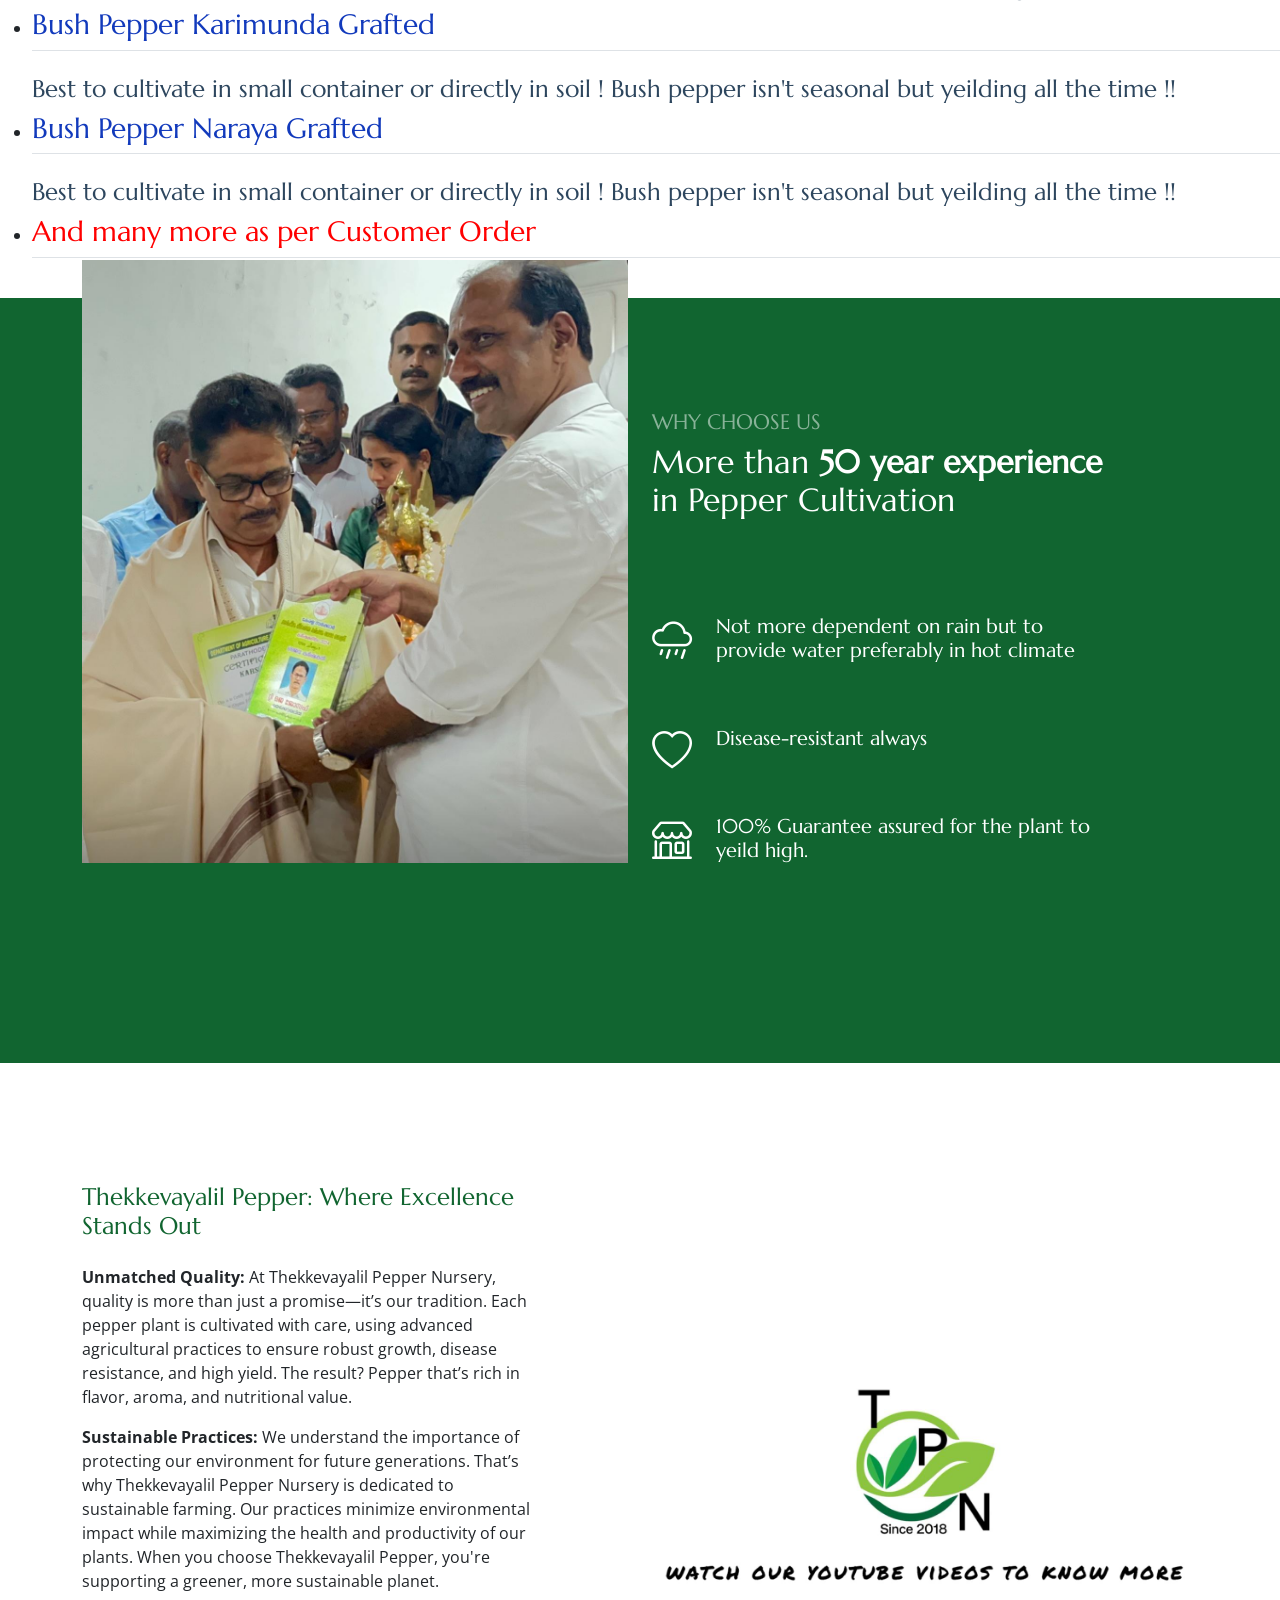
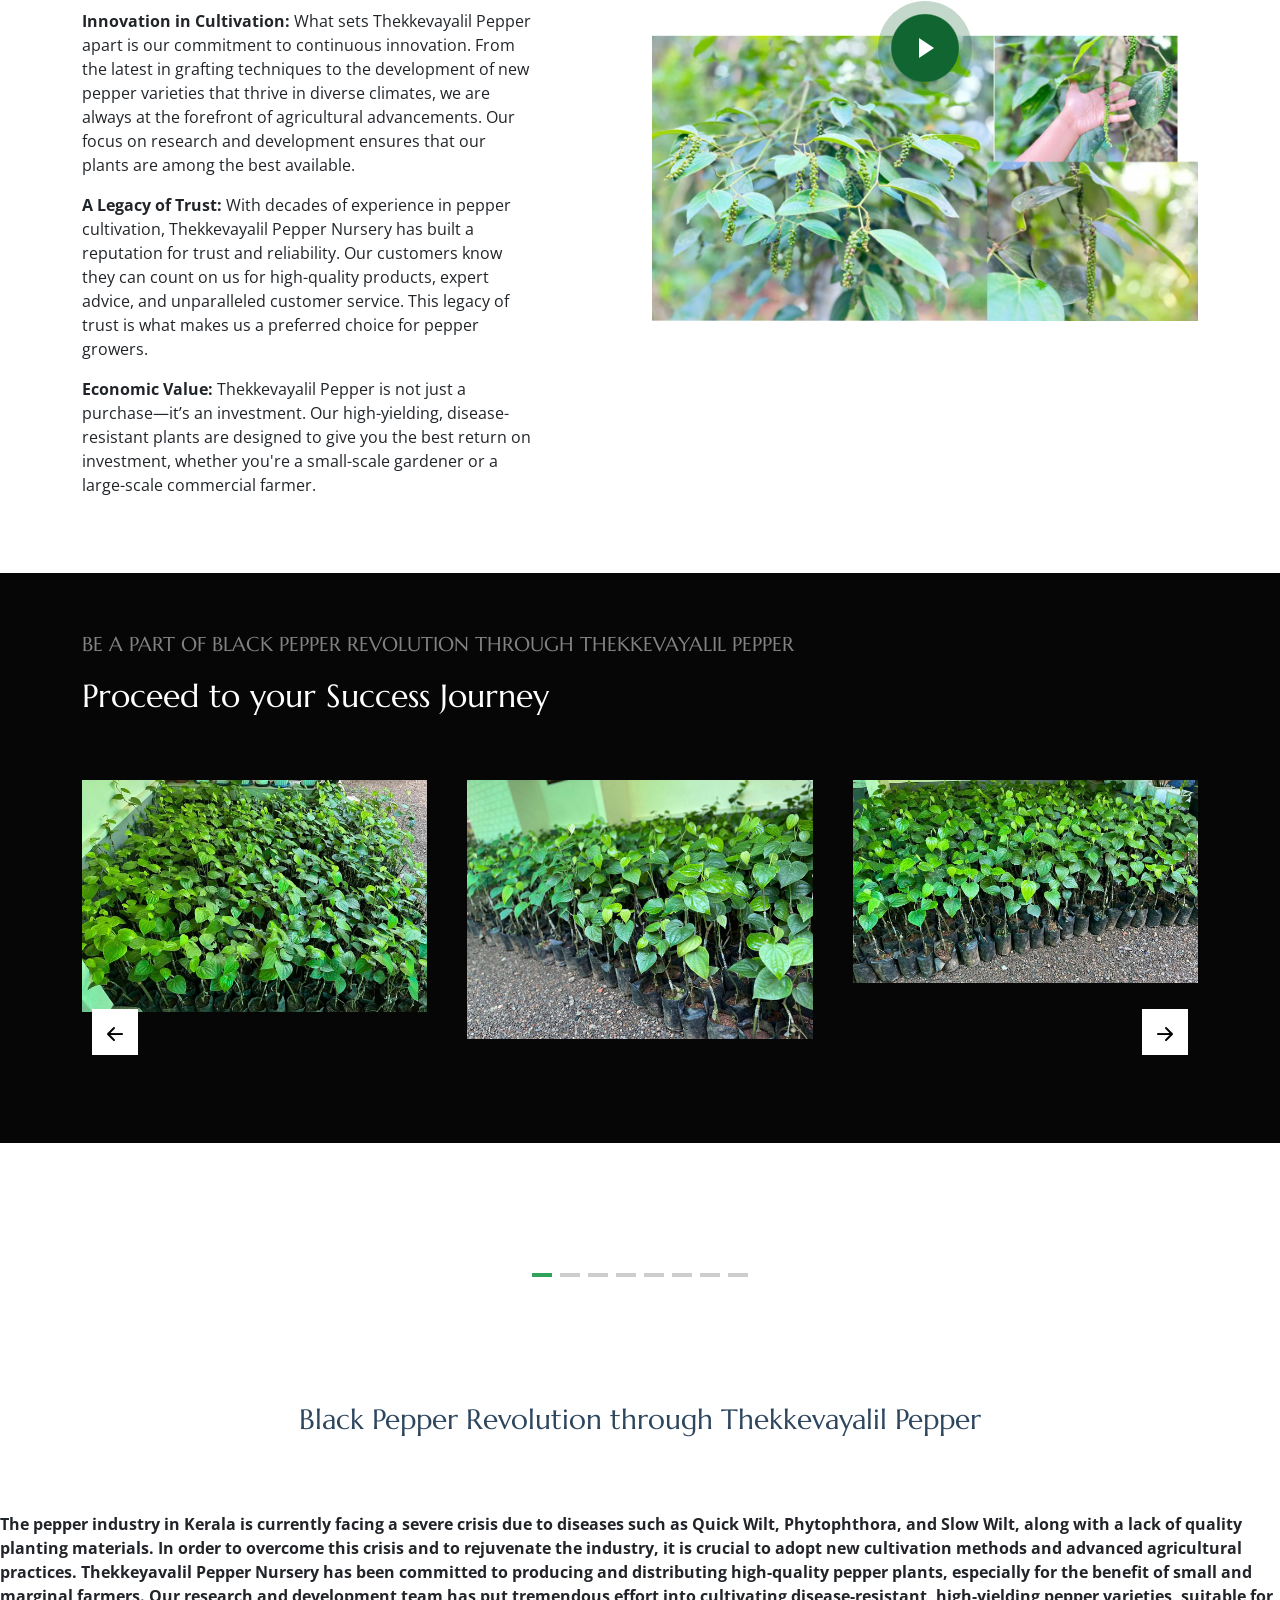
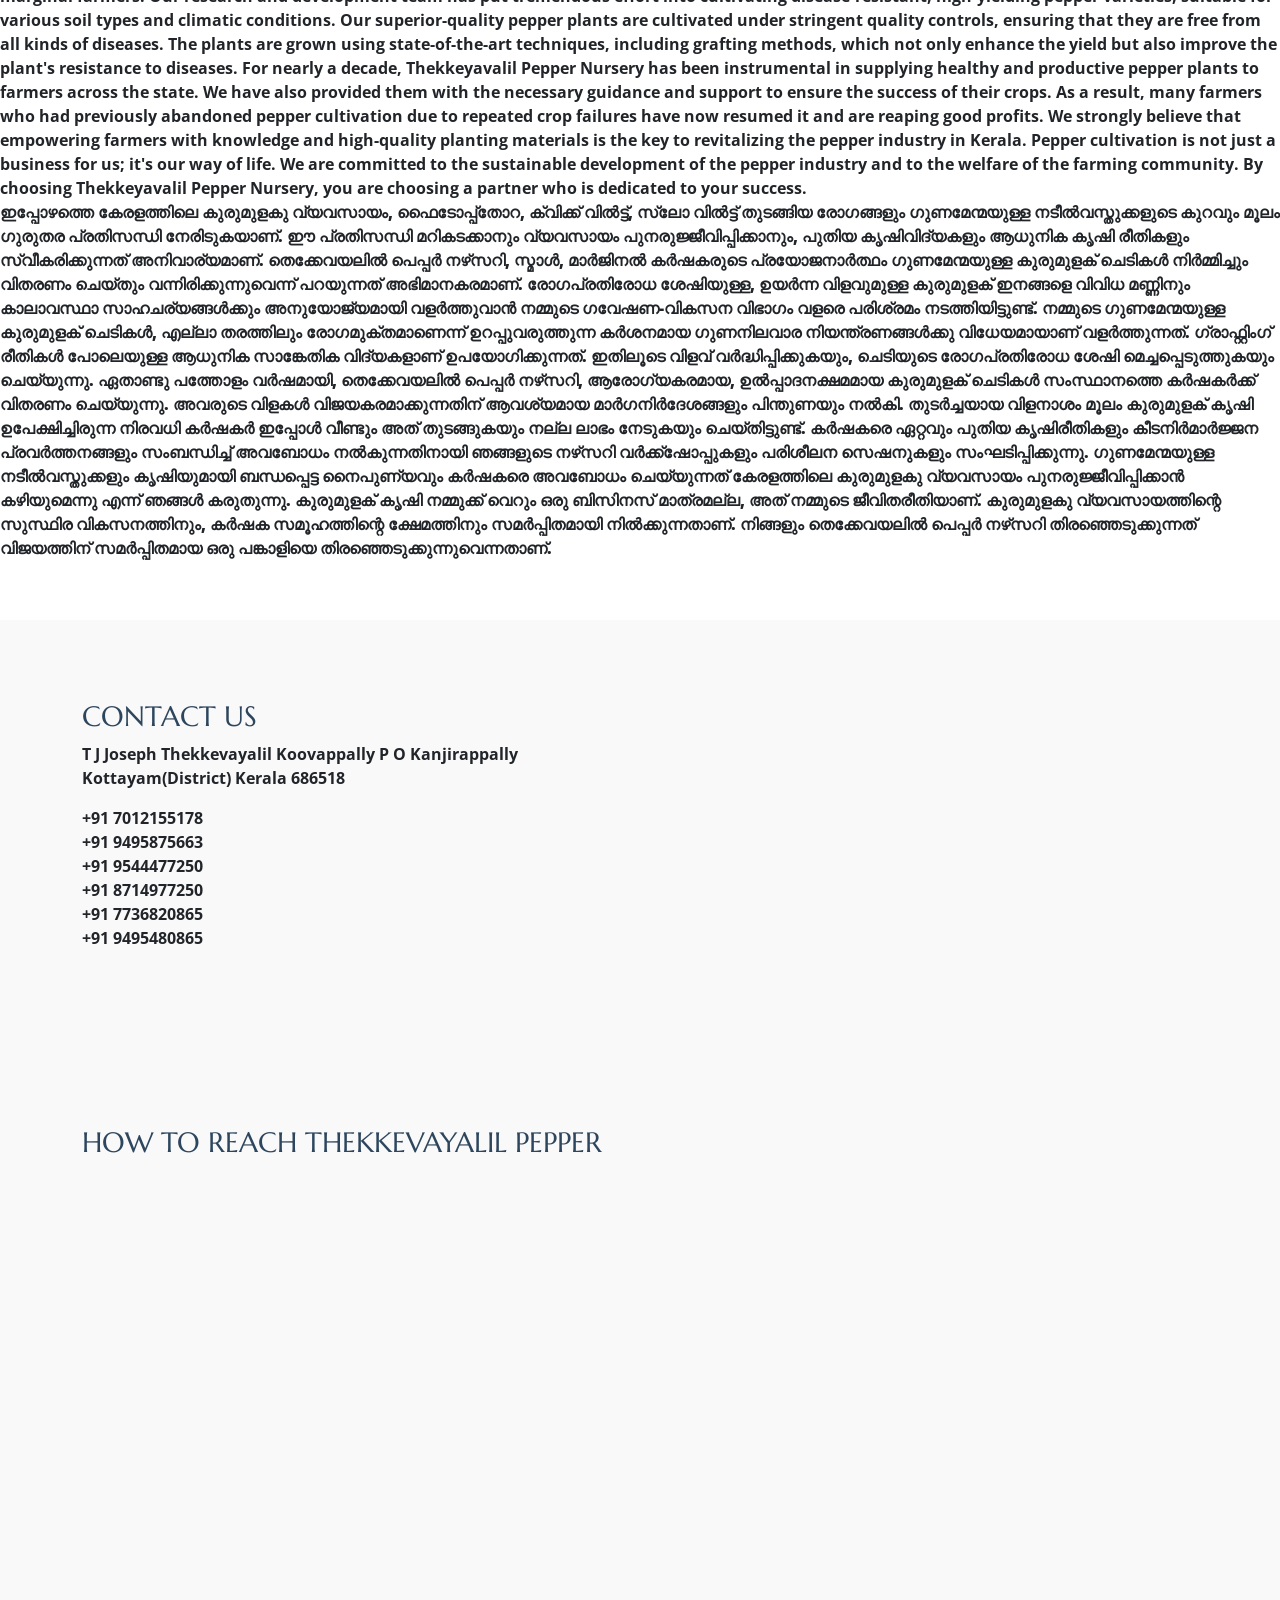
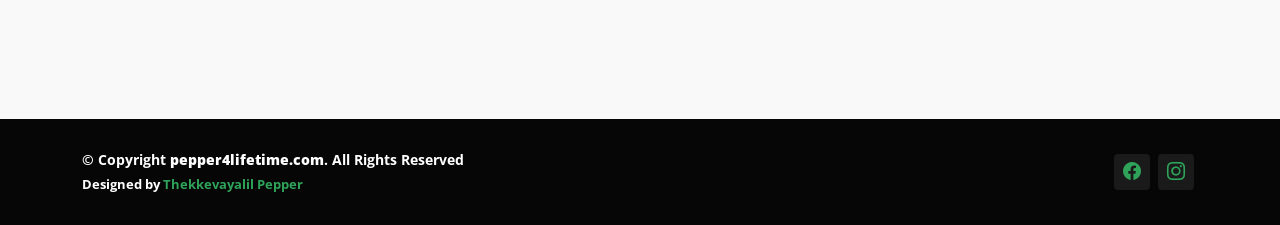
==== commit 1f2bb0aa: "initial commit" ====
--- a/index.html
+++ b/index.html
@@ -1,346 +1,887 @@
 <!DOCTYPE html>
-<!DOCTYPE html PUBLIC "-//W3C//DTD HTML 4.01 Transitional//EN" "http://www.w3.org/TR/html4/loose.dtd">
-<html class="no-js">
-	<head>
-		<meta charset="utf-8">
-		<meta http-equiv="X-UA-Compatible" content="IE=edge">
-		<title>Thekkevayalil Hybrid Pepper Plantation and Nursery</title>
-		<meta name="description" content="">
-		<meta name="viewport" content="width=device-width, initial-scale=1">
-		<!-- CSS
-        ================================================ -->
-        <!-- Owl Carousel -->
-		<link rel="stylesheet" href="css/owl.carousel.css">
-        <!-- bootstrap.min css -->
-		<link rel="stylesheet" href="css/bootstrap.min.css">
-        <!-- Font-awesome.min css -->
-		<link rel="stylesheet" href="css/font-awesome.min.css">
-        <!-- Main Stylesheet -->
-        <link rel="stylesheet" href="css/animate.min.css">
-
-		<link rel="stylesheet" href="css/main.css">
-        <!-- Responsive Stylesheet -->
-		<link rel="stylesheet" href="css/responsive.css">
-		<!-- Js -->
-		<link rel="stylesheet" href="css/wrapper.css">
-        <link rel="stylesheet" href ="css/style.css">
-
-    <script src="js/vendor/modernizr-2.6.2.min.js"></script>
-    <script type="text/javascript">
-        
-        function myFunction() {
-          window.open("https://lincybaker.com");
-        }
-        </script>
-    <!-- <script src="//ajax.googleapis.com/ajax/libs/jquery/1.10.2/jquery.min.js"></script> -->
-    <script>window.jQuery || document.write('<script src="js/vendor/jquery-1.10.2.min.js"><\/script>')</script>
-    <script src="js/jquery.nav.js"></script>
-    <script src="js/jquery.sticky.js"></script>
-    <script src="js/bootstrap.min.js"></script>
-    <script src="js/plugins.js"></script>
-    <script src="js/wow.min.js"></script>
-    <script src="js/main.js"></script>
-	</head>
-	<body>
-        <div align="center">
-            <font size="9" color="purple"><b> Thekkevayalil Hybrid Pepper Plantation and Nursery, Koovappally</b></font>
-            </div>
-<div>
-<img src="images/sl1.jpeg" class="slide-1 img-responsive" style="width:100%">
-<img  src="images/sl2.jpeg" class="slide-2 img-responsive" style="width:100%" >
-<img  src="images/sl3.jpeg" class="slide-3 img-responsive" style="width:100%" >
-<img src="images/sl4.jpeg" class="slide-4 img-responsive" style="width:100%">
+<html lang="en">
+
+<head>
+  <meta charset="utf-8">
+  <meta content="width=device-width, initial-scale=1.0" name="viewport">
+  <title>Thekkevayalil Pepper</title>
+  <meta name="description" content="">
+  <meta name="keywords" content="pepper, nursery, garden, kerala pepper, kottayam, kanjirappally, koovappally, erumely">
+
+  <!-- Favicons -->
+  <link href="assets/img/favicon.png" rel="icon">
+  <link href="assets/img/apple-touch-icon.png" rel="apple-touch-icon">
+
+  <!-- Fonts -->
+  <link href="https://fonts.googleapis.com" rel="preconnect">
+  <link href="https://fonts.gstatic.com" rel="preconnect" crossorigin>
+  <link href="https://fonts.googleapis.com/css2?family=Open+Sans:ital,wght@0,300;0,400;0,500;0,600;0,700;0,800;1,300;1,400;1,500;1,600;1,700;1,800&family=Marcellus:wght@400&display=swap" rel="stylesheet">
+
+  <!-- Vendor CSS Files -->
+  <link href="assets/vendor/bootstrap/css/bootstrap.min.css" rel="stylesheet">
+  <link href="assets/vendor/bootstrap-icons/bootstrap-icons.css" rel="stylesheet">
+  <link href="assets/vendor/aos/aos.css" rel="stylesheet">
+  <link href="assets/vendor/swiper/swiper-bundle.min.css" rel="stylesheet">
+  <link href="assets/vendor/glightbox/css/glightbox.min.css" rel="stylesheet">
+
+  <!-- Main CSS File -->
+  <link href="assets/css/main.css" rel="stylesheet">
+
+  <!-- =======================================================
+  * Template Name: AgriCulture
+  * Template URL: https://bootstrapmade.com/agriculture-bootstrap-website-template/
+  * Updated: Aug 07 2024 with Bootstrap v5.3.3
+  * Author: BootstrapMade.com
+  * License: https://bootstrapmade.com/license/
+  ======================================================== -->
+</head>
+
+<body class="index-page">
+
+  <header id="header" class="header d-flex align-items-center position-relative">
+    <div class="container-fluid container-xl position-relative d-flex align-items-center justify-content-between">
+      
+     <!-- <a href="index.html" class="logo d-flex align-items-center">-->
+        <!-- Uncomment the line below if you also wish to use an image logo -->
+       <!-- <img src="assets/img/logo.jpeg" alt="">-->
+        <!-- <h1 class="sitename">AgriCulture</h1>  -->
+    <!--</a>-->
+    
+      <nav id="navmenu" class="navmenu">
+        <ul>
+         <!-- <li><a href="index.html" class="active">Home</a></li>-->
+        <!--  <li><a href="about.html">About Us</a></li>
+          <li><a href="services.html">Our Services</a></li>
+          <li><a href="testimonials.html">Testimonials</a></li>
+          <li><a href="blog.html">Blog</a></li>
+          <li class="dropdown"><a href="#"><span>Dropdown</span> <i class="bi bi-chevron-down toggle-dropdown"></i></a>
+            <ul>
+              <li><a href="#">Dropdown 1</a></li>
+              <li class="dropdown"><a href="#"><span>Deep Dropdown</span> <i class="bi bi-chevron-down toggle-dropdown"></i></a>
+                <ul>
+                  <li><a href="#">Deep Dropdown 1</a></li>
+                  <li><a href="#">Deep Dropdown 2</a></li>
+                  <li><a href="#">Deep Dropdown 3</a></li>
+                  <li><a href="#">Deep Dropdown 4</a></li>
+                  <li><a href="#">Deep Dropdown 5</a></li>
+                </ul>
+              </li>
+              <li><a href="#">Dropdown 2</a></li>
+              <li><a href="#">Dropdown 3</a></li>
+              <li><a href="#">Dropdown 4</a></li>
+            </ul>
+          </li>-->
+       <!--   <li><a href="#lt">Contact Us</a></li>-->
+        </ul>
+        <i class="mobile-nav-toggle d-xl-none bi bi-list"></i>
+      </nav>
+
+    </div>
+  </header>
+
+  <main class="main">
+
+    <!-- Hero Section -->
+    <section id="hero" class="hero section dark-background">
+
+      <div id="hero-carousel" class="carousel slide carousel-fade" data-bs-ride="carousel" data-bs-interval="5000">
+
+        <div class="carousel-item active">
+          <img src="assets/img/sl1.jpeg" alt="">
+          <div class="carousel-container">
+            <h2>Thekkevayalil pepper </h2>
+            <p>Achieved Best Organic Farmer Award of the year 2024 - T J Joseph Thekkevayalil<br>A multi faceted Agriculturist and Innovator in Pepper Cultivation</p>
+          </div>
+        </div><!-- End Carousel Item -->
+
+        <div class="carousel-item">
+          <img src="assets/img/sl2.jpeg" alt="">
+          <div class="carousel-container">
+            <h2>Thekkevayalil pepper </h2>
+            <p>Achieved Best Organic Farmer Award of the year 2024 - T J Joseph Thekkevayalil<br>A multi faceted Agriculturist and Innovator in Pepper Cultivation</p>
+          </div>
+        </div><!-- End Carousel Item -->
+
+        <div class="carousel-item">
+          <img src="assets/img/sl3.jpeg" alt="">
+          <div class="carousel-container">
+            <h2>Thekkevayalil pepper </h2>
+            <p>Achieved Best Organic Farmer Award of the year 2024 - T J Joseph Thekkevayalil<br>A multi faceted Agriculturist and Innovator in Pepper Cultivation</p>
+          </div>
+        </div><!-- End Carousel Item -->
+
+        <div class="carousel-item">
+          <img src="assets/img/sl4.jpeg" alt="">
+          <div class="carousel-container">
+            <h2>Thekkevayalil pepper </h2>
+            <p>Achieved Best Organic Farmer Award of the year 2024 - T J Joseph Thekkevayalil<br>A multi faceted Agriculturist and Innovator in Pepper Cultivation</p>
+          </div>
+        </div><!-- End Carousel Item -->
+
+        <div class="carousel-item">
+          <img src="assets/img/sl5.jpeg" alt="">
+          <div class="carousel-container">
+            <h2>Thekkevayalil pepper </h2>
+            <p>Achieved Best Organic Farmer Award of the year 2024 - T J Joseph Thekkevayalil<br>A multi faceted Agriculturist and Innovator in Pepper Cultivation</p>
+          </div>
+        </div><!-- End Carousel Item -->
+
+        <a class="carousel-control-prev" href="#hero-carousel" role="button" data-bs-slide="prev">
+          <span class="carousel-control-prev-icon bi bi-chevron-left" aria-hidden="true"></span>
+        </a>
+
+        <a class="carousel-control-next" href="#hero-carousel" role="button" data-bs-slide="next">
+          <span class="carousel-control-next-icon bi bi-chevron-right" aria-hidden="true"></span>
+        </a>
+
+        <ol class="carousel-indicators"></ol>
+
+      </div>
+
+    </section><!-- /Hero Section -->
+
+    <!-- Services Section -->
+    <section id="services" class="services section">
+
+      <!-- Section Title -->
+      <div class="container section-title" data-aos="fade-up">
+        <h2>SERVICES</h2>
+        <p>Guiding you to Capture Exponential Growth Every Single Day</p>
+      </div><!-- End Section Title -->
+    <!--  <div class="content">
+        <div class="container">
+          <div class="row g-0">
+            <div class="col-lg-3 col-md-6">
+              <div class="service-item">
+                <span class="number">01</span>
+                <div class="service-item-icon">
+                  <svg xmlns="http://www.w3.org/2000/svg" version="1.1" xmlns:xlink="http://www.w3.org/1999/xlink" width="80" height="80" x="0" y="0" viewBox="0 0 509.435 509.435" style="enable-background: new 0 0 512 512" xml:space="preserve" class="">
+                    <g>
+                      <path d="M7.506 347.639c.994 0 2.005-.199 2.976-.619l62.037-26.857a7.5 7.5 0 0 0 3.903-9.862 7.5 7.5 0 0 0-9.862-3.903L4.523 333.255a7.501 7.501 0 0 0 2.983 14.384zM500.883 283.197c-10.953-10.952-28.175-11.423-39.689-1.267l-10.034-13.307c-19.783-26.239-46.1-46.623-76.103-58.948a7.5 7.5 0 0 0-5.699 13.875c11.136 4.575 21.708 10.382 31.567 17.249h-22.621c-4.143 0-7.5 3.358-7.5 7.5s3.357 7.5 7.5 7.5h41.188a169.382 169.382 0 0 1 19.691 21.855l11.048 14.652-71.171 67.597h-19.48a35.772 35.772 0 0 0 6.775-20.976c0-19.837-16.139-35.975-35.976-35.975h-75.023l-48.33-15.005a160.871 160.871 0 0 0-37.992-6.934l2.533-3.359a169.852 169.852 0 0 1 19.67-21.855h27.398c4.143 0 7.5-3.358 7.5-7.5s-3.357-7.5-7.5-7.5h-8.848a165.125 165.125 0 0 1 38.01-19.73c28.992-10.532 60.376-12.89 90.754-6.821a7.498 7.498 0 0 0 8.824-5.885 7.5 7.5 0 0 0-5.885-8.824 184.517 184.517 0 0 0-28.616-3.4v-83.727h64.189c43.49 0 78.872-35.382 78.872-78.872V22.488c0-8.712-7.088-15.801-15.801-15.801h-51.729c-4.143 0-7.5 3.358-7.5 7.5s3.357 7.5 7.5 7.5h51.729c.441 0 .801.359.801.801v11.051c0 35.219-28.653 63.872-63.872 63.872h-64.189V85.559c0-28.082 18.793-53.262 45.701-61.234a7.5 7.5 0 1 0-4.261-14.382c-15.972 4.732-30.338 14.681-40.451 28.015-10.46 13.79-15.988 30.25-15.988 47.601v16.416c-9.59-9.839-22.97-15.965-37.762-15.965h-43.432c-6.193 0-11.232 5.039-11.232 11.232v23.629c0 29.093 23.669 52.762 52.763 52.762h39.663v22.475a183.375 183.375 0 0 0-55.199 10.86c-32.974 11.978-61.705 33.297-83.085 61.653l-9.313 12.351a161.07 161.07 0 0 0-54.289 12.692 7.5 7.5 0 0 0-3.949 9.844 7.498 7.498 0 0 0 9.844 3.949c31.858-13.616 67.62-15.458 100.696-5.188l49.416 15.343c.72.224 1.47.337 2.224.337h76.161c11.566 0 20.976 9.409 20.976 20.975s-9.409 20.976-20.976 20.976h-71.803c-4.143 0-7.5 3.358-7.5 7.5s3.357 7.5 7.5 7.5h123.477a7.5 7.5 0 0 0 5.165-2.062l83.48-79.289c5.56-5.279 14.158-5.167 19.577.252a13.957 13.957 0 0 1 .853 18.9l-80.942 97.046a37.161 37.161 0 0 1-21.112 12.581L259.57 448.474c-20.377 4.113-41.89 1.365-60.575-7.739l-53.332-25.982a7.507 7.507 0 0 0-6.884.162L3.903 488.665a7.5 7.5 0 0 0 7.197 13.161l131.475-71.888 49.849 24.285c21.631 10.538 46.53 13.72 70.114 8.957l129.506-26.146a52.209 52.209 0 0 0 29.663-17.677l80.942-97.046c9.682-11.61 8.923-28.426-1.766-39.114zM258.212 158.634c-20.822 0-37.763-16.94-37.763-37.762V101.01h39.664c20.822 0 37.762 16.94 37.762 37.762v19.861h-39.663z" fill="currentColor" opacity="1" data-original="currentColor"></path>
+                      <path d="M319.171 240.778a7.5 7.5 0 0 0-7.5-7.5h-9.43c-4.143 0-7.5 3.358-7.5 7.5s3.357 7.5 7.5 7.5h9.43a7.5 7.5 0 0 0 7.5-7.5zM272.068 264.08c-4.143 0-7.5 3.358-7.5 7.5s3.357 7.5 7.5 7.5h34.888c4.143 0 7.5-3.358 7.5-7.5s-3.357-7.5-7.5-7.5zM400.305 307.996c4.143 0 7.5-3.358 7.5-7.5s-3.357-7.5-7.5-7.5h-8.172c-4.143 0-7.5 3.358-7.5 7.5s3.357 7.5 7.5 7.5z" fill="currentColor" opacity="1" data-original="currentColor"></path>
+                    </g>
+                  </svg>
+                </div>
+                <div class="service-item-content">
+                  <h3 class="service-heading">Planting</h3>
+                  <p>
+                    Gravida sodales condimentum pellen tesq accumsan orci quam
+                    sagittis sapie
+                  </p>
+                </div>
+              </div>
+            </div>
+            <div class="col-lg-3 col-md-6">
+              <div class="service-item">
+                <span class="number">02</span>
+                <div class="service-item-icon">
+                  <svg xmlns="http://www.w3.org/2000/svg" version="1.1" xmlns:xlink="http://www.w3.org/1999/xlink" width="80" height="80" x="0" y="0" viewBox="0 0 514.314 514.314" style="enable-background: new 0 0 512 512" xml:space="preserve" class="">
+                    <g>
+                      <path d="M434.176 51.297h72.639c4.143 0 7.5-3.358 7.5-7.5s-3.357-7.5-7.5-7.5h-72.639c-4.143 0-7.5 3.358-7.5 7.5s3.357 7.5 7.5 7.5zM117.994 54.791h30.852c5.47 6.605 13.729 10.82 22.955 10.82h42.865l35.886 35.886c8.246 8.246 19.209 12.787 30.869 12.787h8.32c4.143 0 7.5-3.358 7.5-7.5s-3.357-7.5-7.5-7.5h-8.32c-7.654 0-14.85-2.981-20.262-8.393l-38.083-38.083a7.5 7.5 0 0 0-5.304-2.197H171.8c-8.159 0-14.797-6.638-14.797-14.797s6.638-14.797 14.797-14.797h123.757a66.756 66.756 0 0 1 35.416 10.157l30.374 18.983a7.497 7.497 0 0 0 3.975 1.14h36.891c4.143 0 7.5-3.358 7.5-7.5s-3.357-7.5-7.5-7.5h-34.739l-28.551-17.843a81.742 81.742 0 0 0-43.365-12.437H171.801c-16.43 0-29.797 13.367-29.797 29.798 0 1.349.099 2.675.273 3.977h-24.283a7.5 7.5 0 1 0 0 14.999zM30.38 144.476h20.344a29.724 29.724 0 0 0-4.003 14.921c0 14.399 10.225 26.453 23.795 29.288a29.746 29.746 0 0 0-4.371 15.555c0 16.499 13.423 29.921 29.921 29.921h131.637a7.5 7.5 0 0 0 7.498-7.688 7.5 7.5 0 0 0-8.307-7.311H96.065c-8.228 0-14.921-6.694-14.921-14.921s6.693-14.921 14.921-14.921H163.9c4.143 0 7.5-3.358 7.5-7.5s-3.357-7.5-7.5-7.5H76.643c-8.228 0-14.922-6.694-14.922-14.921s6.694-14.921 14.922-14.921H163.9c4.143 0 7.5-3.358 7.5-7.5s-3.357-7.5-7.5-7.5H30.38c-8.228 0-14.921-6.694-14.921-14.921s6.693-14.921 14.921-14.921H163.9c4.143 0 7.5-3.358 7.5-7.5s-3.357-7.5-7.5-7.5H62.547c-8.228 0-14.921-6.694-14.921-14.921s6.693-14.921 14.921-14.921h23.485c4.143 0 7.5-3.358 7.5-7.5s-3.357-7.5-7.5-7.5H62.547c-16.498 0-29.921 13.423-29.921 29.921a29.719 29.719 0 0 0 4.003 14.921H30.38C13.882 84.636.459 98.059.459 114.557s13.423 29.919 29.921 29.919zM506.814 196.74H389.248a7.497 7.497 0 0 0-4.629 1.599l-5.613 4.403c-13.495 10.588-30.375 16.42-47.529 16.42h-12.272a7.5 7.5 0 0 0-8.309 7.5 7.5 7.5 0 0 0 7.5 7.5h13.081c20.496 0 40.664-6.967 56.788-19.618l3.574-2.804h114.976a7.5 7.5 0 1 0-.001-15z" fill="currentColor" opacity="1" data-original="currentColor" class=""></path>
+                      <path d="M192.215 150.164c0 15.372 12.506 27.878 27.878 27.878s27.879-12.506 27.879-27.878-12.507-27.878-27.879-27.878-27.878 12.506-27.878 27.878zm40.757 0c0 7.101-5.777 12.878-12.879 12.878-7.101 0-12.878-5.777-12.878-12.878s5.777-12.878 12.878-12.878c7.101-.001 12.879 5.777 12.879 12.878zM273.049 203.771c-12.599 0-22.848 10.25-22.848 22.848s10.249 22.847 22.848 22.847 22.848-10.249 22.848-22.847-10.25-22.848-22.848-22.848zm0 30.695c-4.327 0-7.848-3.52-7.848-7.847s3.521-7.848 7.848-7.848 7.848 3.521 7.848 7.848-3.521 7.847-7.848 7.847zM474.178 493.298h-9.202l-73.199-62.323c-3.155-2.686-7.888-2.305-10.573.849s-2.305 7.887.849 10.572l59.785 50.902H43.105l108.164-92.092a77.855 77.855 0 0 1 50.423-18.558h81.558a77.851 77.851 0 0 1 50.423 18.558l24.029 20.458a7.498 7.498 0 0 0 10.573-.849 7.5 7.5 0 0 0-.849-10.572l-24.029-20.458a92.867 92.867 0 0 0-60.147-22.137h-51.158v-26.806h15.44c24.205 0 43.896-19.692 43.896-43.897v-8.808c0-6.785-5.52-12.305-12.305-12.305h-18.135c-19.99 0-36.891 13.437-42.174 31.749-5.716-4.945-13.156-7.947-21.29-7.947h-15.061c-6.942 0-12.591 5.648-12.591 12.592v7.399c0 17.97 14.619 32.589 32.589 32.589h14.629v15.433h-15.399a92.867 92.867 0 0 0-60.147 22.137L19.967 493.298H7.5c-4.143 0-7.5 3.358-7.5 7.5s3.357 7.5 7.5 7.5h466.678a7.5 7.5 0 0 0 0-15zM232.092 319.73c0-15.934 12.963-28.897 28.897-28.897h15.439v6.112c0 15.934-12.963 28.897-28.896 28.897h-15.44zm-16.978 17.485h-12.651c-9.698 0-17.589-7.89-17.589-17.589v-4.991h12.651c9.698 0 17.589 7.89 17.589 17.589z" fill="currentColor" opacity="1" data-original="currentColor" class=""></path>
+                      <path d="M178.358 429.065c0 13.218 10.754 23.972 23.972 23.972s23.972-10.753 23.972-23.972-10.754-23.972-23.972-23.972-23.972 10.753-23.972 23.972zm32.944 0c0 4.947-4.024 8.972-8.972 8.972s-8.972-4.025-8.972-8.972 4.024-8.972 8.972-8.972 8.972 4.024 8.972 8.972zM252.23 445.536c0 15.706 12.777 28.484 28.483 28.484s28.484-12.778 28.484-28.484-12.778-28.484-28.484-28.484-28.483 12.778-28.483 28.484zm41.968 0c0 7.435-6.049 13.484-13.484 13.484s-13.483-6.049-13.483-13.484 6.049-13.484 13.483-13.484c7.435 0 13.484 6.049 13.484 13.484z" fill="currentColor" opacity="1" data-original="currentColor" class=""></path>
+                    </g>
+                  </svg>
+                </div>
+                <div class="service-item-content">
+                  <h3 class="service-heading">Mulching</h3>
+                  <p>
+                    Gravida sodales condimentum pellen tesq accumsan orci quam
+                    sagittis sapie
+                  </p>
+                </div>
+              </div>
+            </div>
+            <div class="col-lg-3 col-md-6">
+              <div class="service-item">
+                <span class="number">03</span>
+                <div class="service-item-icon">
+                  <svg xmlns="http://www.w3.org/2000/svg" version="1.1" xmlns:xlink="http://www.w3.org/1999/xlink" width="80" height="80" x="0" y="0" viewBox="0 0 516.53 516.53" style="enable-background: new 0 0 512 512" xml:space="preserve" class="">
+                    <g>
+                      <path d="M504.085 341.447a113.617 113.617 0 0 0-11.524-27.805c3.866-6.212 3.104-14.506-2.288-19.897l-5.804-5.804v-67.388c0-10.907-8.398-19.878-19.066-20.817V73.099h4.012c8.301 0 15.054-6.753 15.054-15.054V37.599c0-8.301-6.753-15.054-15.054-15.054h-23.242a7.5 7.5 0 0 0 0 15l23.296.054-.054 20.5-241.554-.054.054-20.5H414.21a7.5 7.5 0 0 0 0-15H227.916c-8.301 0-15.054 6.753-15.054 15.054v20.446c0 8.301 6.753 15.054 15.054 15.054h14.719L231.27 201.13c-5.215 2.077-9.463 6.215-11.642 11.675l-14.014 35.128h-27.323l-24.417-28.857a16.73 16.73 0 0 0-12.795-5.936H99.071c-9.242 0-16.761 7.519-16.761 16.761v18.66a44.759 44.759 0 0 0-35.97 33.278L24.937 367.09C9.676 380.359 0 399.894 0 421.658c0 39.881 32.446 72.327 72.328 72.327 37.349 0 68.174-28.457 71.938-64.827h25.905v12.546c0 8.282 6.738 15.02 15.02 15.02h64.364c8.282 0 15.02-6.738 15.02-15.02v-12.546h29.374c-3.278 6.098-2.356 13.875 2.785 19.016l19.555 19.554a16 16 0 0 0 11.388 4.718c3.045 0 5.961-.839 8.506-2.431a113.556 113.556 0 0 0 27.808 11.525c1.662 7.123 8.064 12.445 15.686 12.445h27.655c7.602 0 13.99-5.293 15.672-12.441a113.582 113.582 0 0 0 27.814-11.525 15.986 15.986 0 0 0 8.514 2.427c4.302 0 8.346-1.675 11.388-4.717l19.555-19.555c5.396-5.396 6.156-13.7 2.29-19.901a113.607 113.607 0 0 0 11.522-27.801c7.123-1.662 12.445-8.064 12.445-15.686v-27.655c-.002-7.621-5.324-14.023-12.447-15.684zm-53.681-141.805h-15.681V73.099h15.681zM419.723 73.099v126.543h-142.46l11.233-126.543zm-146.286 0-11.233 126.543h-15.743l11.234-126.543zM99.071 228.14h42.008c.519 0 1.008.227 1.344.624l16.219 19.169H97.311v-18.032c0-.971.79-1.761 1.76-1.761zm-51.11 108.845h167.157c12.315 0 22.334-10.019 22.334-22.334v-16.152c0-12.315-10.019-22.334-22.334-22.334h-77.364a7.5 7.5 0 0 0 0 15h77.364c4.044 0 7.334 3.29 7.334 7.334v16.152c0 4.044-3.29 7.334-7.334 7.334H51.727l7.738-30.821h46.327a7.5 7.5 0 0 0 0-15h-40.76a29.774 29.774 0 0 1 24.779-13.231h120.886a7.5 7.5 0 0 0 6.966-4.721l15.897-39.849a5.883 5.883 0 0 1 5.49-3.721h224.51a5.916 5.916 0 0 1 5.91 5.91v52.522c-5.348-4.343-12.853-4.747-18.636-1.165a113.598 113.598 0 0 0-27.818-11.532c-1.662-7.123-8.063-12.445-15.685-12.445h-27.655c-7.602 0-13.99 5.294-15.672 12.441a113.583 113.583 0 0 0-27.818 11.527c-6.213-3.868-14.506-3.104-19.897 2.288l-19.555 19.555c-5.375 5.375-6.149 13.637-2.28 19.884a113.572 113.572 0 0 0-11.531 27.818c-7.123 1.662-12.445 8.063-12.445 15.685v27.655c0 7.602 5.293 13.99 12.441 15.672 1.242 4.67 2.784 9.24 4.603 13.699h-24.12c-2.277-5.402-7.626-9.204-13.847-9.204h-64.364c-6.221 0-11.569 3.802-13.847 9.204h-27.078c-3.764-36.371-34.589-64.828-71.938-64.828a71.896 71.896 0 0 0-28.994 6.086zm24.367 142c-31.61 0-57.328-25.717-57.328-57.327s25.717-57.328 57.328-57.328 57.327 25.717 57.327 57.328-25.717 57.327-57.327 57.327zm177.24-37.262h-.013l-64.384-.02.02-21.75 64.384.02zm251.962-56.937c0 .609-.496 1.105-1.189 1.105-4.816 0-8.956 3.287-10.065 7.992a98.695 98.695 0 0 1-12.139 29.288c-2.543 4.113-1.939 9.365 1.447 12.75l.084.084a1.105 1.105 0 0 1 0 1.562l-19.555 19.555a1.085 1.085 0 0 1-.781.323c-.208 0-.514-.056-.761-.303a3.326 3.326 0 0 0-.084-.084c-3.406-3.407-8.658-4.01-12.77-1.467a98.657 98.657 0 0 1-29.288 12.138c-4.706 1.11-7.992 5.25-7.992 10.15 0 .609-.496 1.105-1.104 1.105h-27.655c-.609 0-1.105-.496-1.105-1.189 0-4.816-3.287-8.956-7.992-10.066a98.69 98.69 0 0 1-29.287-12.137 10.35 10.35 0 0 0-5.455-1.561c-2.68 0-5.338 1.049-7.38 3.091a1.085 1.085 0 0 1-.781.323c-.208 0-.513-.056-.781-.324l-19.555-19.555c-.431-.431-.431-1.132.064-1.627 3.406-3.406 4.009-8.657 1.466-12.77a98.66 98.66 0 0 1-12.138-29.287c-1.11-4.706-5.25-7.992-10.15-7.992a1.107 1.107 0 0 1-1.105-1.105V357.13c0-.609.496-1.104 1.189-1.104 4.816 0 8.956-3.287 10.066-7.992a98.661 98.661 0 0 1 12.138-29.288c2.542-4.112 1.939-9.364-1.531-12.833a1.106 1.106 0 0 1 0-1.563l19.555-19.555c.431-.431 1.132-.431 1.626.064 3.407 3.408 8.658 4.011 12.77 1.467a98.666 98.666 0 0 1 29.288-12.138c4.706-1.11 7.992-5.25 7.992-10.15 0-.609.496-1.105 1.105-1.105h27.655c.609 0 1.104.496 1.104 1.189 0 4.816 3.287 8.956 7.992 10.066a98.664 98.664 0 0 1 29.288 12.139c4.113 2.543 9.365 1.939 12.833-1.531a1.107 1.107 0 0 1 1.563 0l19.555 19.555c.431.431.431 1.132-.062 1.625-3.408 3.406-4.012 8.658-1.468 12.771a98.666 98.666 0 0 1 12.138 29.288c1.11 4.706 5.25 7.992 10.066 7.992h.084c.609 0 1.105.496 1.105 1.104z" fill="currentColor" opacity="1" data-original="currentColor" class=""></path>
+                      <path d="M454.895 335.721a7.5 7.5 0 0 0-3.834 9.889 62.412 62.412 0 0 1 5.335 25.349c0 34.678-28.213 62.891-62.891 62.891s-62.891-28.213-62.891-62.891c0-34.679 28.213-62.892 62.891-62.892a62.934 62.934 0 0 1 40.397 14.703 7.5 7.5 0 0 0 10.566-.923 7.5 7.5 0 0 0-.923-10.566 77.96 77.96 0 0 0-50.041-18.213c-42.949 0-77.891 34.942-77.891 77.892 0 42.949 34.942 77.891 77.891 77.891s77.891-34.942 77.891-77.891c0-10.895-2.224-21.46-6.611-31.403a7.5 7.5 0 0 0-9.889-3.836zM72.328 381.807c-21.974 0-39.851 17.877-39.851 39.851s17.877 39.851 39.851 39.851 39.851-17.877 39.851-39.851-17.878-39.851-39.851-39.851zm0 64.702c-13.703 0-24.851-11.148-24.851-24.851s11.148-24.851 24.851-24.851 24.851 11.148 24.851 24.851-11.149 24.851-24.851 24.851z" fill="currentColor" opacity="1" data-original="currentColor" class=""></path>
+                      <path d="M393.504 328.829c-23.23 0-42.13 18.899-42.13 42.13 0 23.23 18.899 42.129 42.13 42.129s42.13-18.899 42.13-42.129-18.9-42.13-42.13-42.13zm0 69.26c-14.959 0-27.13-12.17-27.13-27.129s12.17-27.13 27.13-27.13 27.13 12.17 27.13 27.13c0 14.958-12.171 27.129-27.13 27.129zM249.861 265.585a7.487 7.487 0 0 0 2.663.491 7.503 7.503 0 0 0 7.013-4.838l9.438-24.841a7.5 7.5 0 0 0-14.022-5.328l-9.438 24.841a7.499 7.499 0 0 0 4.346 9.675zM285.384 265.585a7.487 7.487 0 0 0 2.663.491 7.502 7.502 0 0 0 7.012-4.838l9.439-24.841a7.5 7.5 0 0 0-4.347-9.675 7.5 7.5 0 0 0-9.675 4.347l-9.439 24.841a7.5 7.5 0 0 0 4.347 9.675z" fill="currentColor" opacity="1" data-original="currentColor" class=""></path>
+                    </g>
+                  </svg>
+                </div>
+                <div class="service-item-content">
+                  <h3 class="service-heading">Plowing</h3>
+                  <p>
+                    Gravida sodales condimentum pellen tesq accumsan orci quam
+                    sagittis sapie
+                  </p>
+                </div>
+              </div>
+            </div>
+            <div class="col-lg-3 col-md-6">
+              <div class="service-item">
+                <span class="number">04</span>
+                <div class="service-item-icon">
+                  <svg xmlns="http://www.w3.org/2000/svg" version="1.1" xmlns:xlink="http://www.w3.org/1999/xlink" width="80" height="80" x="0" y="0" viewBox="0 0 509.389 509.389" style="enable-background: new 0 0 512 512" xml:space="preserve" class="">
+                    <g>
+                      <path d="M495.69 14.267A46.636 46.636 0 0 0 458.364.766a46.637 46.637 0 0 0-34.257 20.05l-24.614 35.749a309.594 309.594 0 0 1-37.289 44.521 7.5 7.5 0 0 0 10.544 10.668 324.596 324.596 0 0 0 39.1-46.684l24.614-35.749a31.674 31.674 0 0 1 23.268-13.618 31.66 31.66 0 0 1 25.354 9.17 31.681 31.681 0 0 1 9.171 25.355 31.679 31.679 0 0 1-13.618 23.267l-35.75 24.615a324.066 324.066 0 0 0-59.859 53.246l-22.502 25.667a5.412 5.412 0 0 1-3.933 1.86c-1.518.071-2.966-.518-4.047-1.599l-21.873-21.872c-1.081-1.082-1.649-2.52-1.599-4.048s.711-2.925 1.86-3.933l15.802-13.854a7.5 7.5 0 0 0-9.889-11.279l-15.802 13.854a20.546 20.546 0 0 0-6.964 14.719 20.37 20.37 0 0 0 .64 5.69l-35.241 35.241c-7.726-5.323-17.119-7.656-26.65-6.449-8.734 1.104-16.614 5.058-22.612 11.157l-37.903-37.903a28.552 28.552 0 0 0-22.3-8.292 28.547 28.547 0 0 0-20.847 11.457c-23.749 31.972-43.447 60.009-60.222 85.713a7.5 7.5 0 0 0 6.275 11.6 7.495 7.495 0 0 0 6.288-3.402c16.606-25.447 36.135-53.239 59.7-84.966a13.562 13.562 0 0 1 9.903-5.441 13.585 13.585 0 0 1 10.595 3.939l39.789 39.789-63.489 107.398c-5.606 9.484-4.179 21.121 3.554 28.957 4.724 4.785 10.89 7.271 17.211 7.271 4.233-.001 8.536-1.115 12.519-3.399l40.792-24.114a7.499 7.499 0 1 0-7.632-12.912l-40.706 24.064c-4.745 2.723-9.055 1.038-11.506-1.446-1.129-1.144-4.561-5.302-1.318-10.787L239.37 211.63c3.736-6.32 10.058-10.474 17.342-11.395 7.292-.918 14.44 1.529 19.633 6.722l25.938 25.938c5.187 5.186 7.654 12.36 6.771 19.686-.878 7.28-4.911 13.598-10.99 17.288l-44.019 26.021a7.5 7.5 0 0 0 7.632 12.912l38.725-22.893 40.397 40.396a13.558 13.558 0 0 1 3.938 10.564 13.606 13.606 0 0 1-5.428 9.926c-54.818 40.993-97.27 69.301-137.646 91.785-50.099 27.898-95.647 45.713-139.25 54.462-13.202 2.648-26.235-1.337-35.759-10.935a40.033 40.033 0 0 1-10.799-36.472c10.129-48.517 33.232-101.845 70.63-163.033a7.501 7.501 0 0 0-12.799-7.823c-38.309 62.679-62.028 117.563-72.515 167.79-3.796 18.186 1.75 36.916 14.835 50.103 10.368 10.45 24.27 16.146 38.625 16.145 3.564 0 7.159-.352 10.732-1.068 45.149-9.06 92.12-27.398 143.597-56.063 40.984-22.823 83.956-51.469 139.331-92.878a28.597 28.597 0 0 0 11.407-20.864 28.554 28.554 0 0 0-8.292-22.245l-38.525-38.525c6.079-6.031 10.002-13.987 11.063-22.799 1.106-9.18-1.037-18.215-5.937-25.753l35.39-35.39a20.4 20.4 0 0 0 5.022.654 20.546 20.546 0 0 0 15.384-6.975l22.502-25.667a309.032 309.032 0 0 1 57.086-50.779l35.749-24.614a46.635 46.635 0 0 0 20.05-34.256 46.63 46.63 0 0 0-13.5-37.328zM340.732 184.685l-32.723 32.723-15.459-15.459 32.723-32.723z" fill="currentColor" opacity="1" data-original="currentColor"></path>
+                    </g>
+                  </svg>
+                </div>
+                <div class="service-item-content">
+                  <h3 class="service-heading">Mowing</h3>
+                  <p>
+                    Gravida sodales condimentum pellen tesq accumsan orci quam
+                    sagittis sapie
+                  </p>
+                </div>
+              </div>
+            </div>
+
+            <div class="col-lg-3 col-md-6">
+              <div class="service-item">
+                <span class="number">05</span>
+                <div class="service-item-icon">
+                  <svg xmlns="http://www.w3.org/2000/svg" version="1.1" xmlns:xlink="http://www.w3.org/1999/xlink" width="80" height="80" x="0" y="0" viewBox="0 0 513.089 513.089" style="enable-background: new 0 0 512 512" xml:space="preserve" class="">
+                    <g>
+                      <path d="M194.209 386.877a7.497 7.497 0 0 0-9.15 5.363 75.07 75.07 0 0 0-2.428 18.947c0 13.789 3.615 27 10.454 38.204a7.494 7.494 0 0 0 10.308 2.495 7.5 7.5 0 0 0 2.494-10.309c-5.401-8.851-8.257-19.359-8.257-30.39a60.09 60.09 0 0 1 1.941-15.16 7.497 7.497 0 0 0-5.362-9.15z" fill="currentColor" opacity="1" data-original="currentColor"></path>
+                      <path d="M382.56 0h-27.319c-12.654 0-25.236 3.119-36.386 9.021a7.5 7.5 0 0 0 7.018 13.258c9.124-4.83 19.005-7.278 29.368-7.278h27.222v12.022c0 34.679-28.213 62.892-62.892 62.892h-27.222V77.893c0-13.309 4.12-26.038 11.914-36.811a7.5 7.5 0 0 0-12.153-8.793c-9.657 13.347-14.762 29.117-14.762 45.604V119.154a88.294 88.294 0 0 1-14.296 48.23l-20.501 31.543a46.65 46.65 0 0 0-9.615-13.916l-1.273-1.273v-14.053c0-21.604-9.58-41.872-26.284-55.608a7.5 7.5 0 0 0-9.528 11.586c13.226 10.876 20.812 26.922 20.812 44.022v9.66h-29.069c-31.412 0-56.968-25.556-56.968-56.968v-9.66h29.069c3.454 0 6.976.329 10.467.977a7.5 7.5 0 0 0 2.738-14.748 72.57 72.57 0 0 0-13.205-1.229h-31.883c-6.72 0-12.187 5.467-12.187 12.186v12.474c0 39.684 32.284 71.968 71.968 71.968h33.463l1.273 1.273c5.979 5.979 9.271 13.927 9.271 22.381v98.306a79.003 79.003 0 0 0-21.446 5.114c-4.152-2.798-9.597-3.045-13.983-.509-30.558 17.671-49.541 52.263-49.541 90.277 0 56.188 41.481 101.901 92.47 101.901s92.47-45.713 92.47-101.901c0-.237-.004-.473-.009-.709l-.005-.334a7.5 7.5 0 0 0-7.499-7.433h-.068a7.5 7.5 0 0 0-7.433 7.567l.014.909c0 47.917-34.753 86.901-77.47 86.901s-77.47-38.984-77.47-86.901c0-32.212 15.656-61.449 40.948-76.643l40.182 34.094c5.225 4.433 13.1 4.099 17.929-.761l25.512-25.668c11.649 10.022 20.473 23.408 25.562 38.809a7.496 7.496 0 0 0 9.475 4.768 7.5 7.5 0 0 0 4.768-9.474c-6.15-18.613-17.027-34.756-31.454-46.681-4.011-3.317-9.358-3.923-13.824-1.93-10.53-6.377-22.136-10.243-34.128-11.384v-29.695h18.365c25.013 0 45.362-20.35 45.362-45.362v-7.928c0-6.115-4.975-11.089-11.089-11.089h-22.276c-11.667 0-22.318 4.429-30.362 11.693v-13.713l29.028-44.665a103.263 103.263 0 0 0 16.72-56.404v-14.239h27.222c42.949 0 77.892-34.942 77.892-77.892v-12.12C397.462 6.685 390.777 0 382.56 0zM251.211 356.136l-27.468-23.306a63.694 63.694 0 0 1 15.358-1.884c10.366 0 20.534 2.525 29.851 7.34zm25.752-118.894h18.365v4.017c0 16.742-13.62 30.362-30.362 30.362h-18.365v-4.017c0-16.741 13.62-30.362 30.362-30.362z" fill="currentColor" opacity="1" data-original="currentColor"></path>
+                    </g>
+                  </svg>
+                </div>
+                <div class="service-item-content">
+                  <h3 class="service-heading">Seeding</h3>
+                  <p>
+                    Gravida sodales condimentum pellen tesq accumsan orci quam
+                    sagittis sapie
+                  </p>
+                </div>
+              </div>
+            </div>
+            <div class="col-lg-3 col-md-6">
+              <div class="service-item">
+                <span class="number">06</span>
+                <div class="service-item-icon">
+                  <svg xmlns="http://www.w3.org/2000/svg" version="1.1" xmlns:xlink="http://www.w3.org/1999/xlink" width="80" height="80" x="0" y="0" viewBox="0 0 511.67 511.67" style="enable-background: new 0 0 512 512" xml:space="preserve" class="">
+                    <g>
+                      <path d="M492.96 296.401v-59.276c0-63.338-24.665-122.886-69.452-167.673C378.721 24.666 319.174 0 255.835 0c-54.517 0-107.757 18.967-149.914 53.407a7.5 7.5 0 1 0 9.491 11.616C154.896 32.765 204.767 15 255.835 15c59.332 0 115.112 23.105 157.066 65.059 41.953 41.954 65.059 97.734 65.059 157.066v58.7h-15v-58.7C462.96 122.916 370.044 30 255.835 30S48.71 122.916 48.71 237.125v58.7h-15v-58.7c0-56.142 21.01-109.737 59.158-150.913a7.502 7.502 0 0 0-11.004-10.195C41.139 119.975 18.71 177.19 18.71 237.125v59.276c-10.029 2.3-17.535 11.291-17.535 22.008v5.81c0 10.194 6.791 18.828 16.085 21.627l16.782 99.17c6.535 38.622 39.71 66.654 78.882 66.654h285.822c39.172 0 72.347-28.032 78.882-66.654l16.782-99.17c9.294-2.798 16.085-11.432 16.085-21.627v-5.81c0-10.717-7.506-19.708-17.535-22.008zM63.71 237.125C63.71 131.187 149.896 45 255.835 45S447.96 131.187 447.96 237.125v58.7h-27.888a64.77 64.77 0 0 0 7.259-29.747c0-9.561-2.046-18.787-6.081-27.423a7.5 7.5 0 0 0-13.59 6.35c3.1 6.633 4.671 13.723 4.671 21.073a49.851 49.851 0 0 1-9.875 29.747h-82.073a68.421 68.421 0 0 0 3.912-22.766l-.003-.369a10.737 10.737 0 0 0 2.441-7.707l-.074-.952a81.022 81.022 0 0 0-6.053-25.058c9.161-14.126 24.883-22.763 41.856-22.763a49.676 49.676 0 0 1 26.83 7.844 7.5 7.5 0 0 0 8.086-12.634 64.65 64.65 0 0 0-34.916-10.21c-19.407 0-37.547 8.686-49.744 23.261a81.08 81.08 0 0 0-25.89-24.171l-7.325-4.298v-19.86c0-6.111-4.972-11.083-11.083-11.083h-24.17c-6.111 0-11.083 4.972-11.083 11.083v19.86l-7.325 4.298a81.067 81.067 0 0 0-24.083 21.633l-21.606-40.574a68.923 68.923 0 0 0-37.588-32.526 39.21 39.21 0 0 0-31.641 2.285 39.215 39.215 0 0 0-19.556 24.977 68.922 68.922 0 0 0 6.006 49.343l37.481 70.388H63.71zm88.14 58.7-41.235-77.438a53.95 53.95 0 0 1-4.701-38.625c1.687-6.691 5.971-12.162 12.061-15.405 6.091-3.244 13.022-3.745 19.516-1.409a53.936 53.936 0 0 1 28.384 23.614L146.29 196.99a7.5 7.5 0 0 0 7.051 13.241l19.627-10.451 13.619 25.575-19.627 10.451a7.5 7.5 0 0 0 7.051 13.241l17.809-9.483a81.015 81.015 0 0 0-5.807 24.466l-.074.961a10.774 10.774 0 0 0 1.468 6.319c-.018.6-.03 1.185-.03 1.752a68.427 68.427 0 0 0 3.914 22.766H151.85zm116.357-89.059 11.029 6.472a66.163 66.163 0 0 1 31.323 43.794l-23.74-16.479a13.027 13.027 0 0 0-17.511 2.36l-12.974 15.524-12.974-15.525c-2.59-3.099-6.283-4.719-10.029-4.719-2.584 0-5.193.771-7.481 2.359l-23.74 16.478a66.163 66.163 0 0 1 31.323-43.794l11.029-6.472a7.5 7.5 0 0 0 3.704-6.469v-20.238h16.336v20.238a7.504 7.504 0 0 0 3.705 6.471zm-60.729 89.059a53.472 53.472 0 0 1-5.062-20.774c.171-.105.342-.21.509-.326l30.046-20.854 15.047 18.007c2.065 2.471 5.097 3.888 8.317 3.888s6.252-1.417 8.317-3.888v-.001l15.047-18.006 29.574 20.527a53.458 53.458 0 0 1-5.081 21.428h-96.714zm288.017 28.394c0 4.182-3.402 7.584-7.584 7.584H101.084c-4.143 0-7.5 3.358-7.5 7.5s3.357 7.5 7.5 7.5h377.952l-5.751 33.987h-14.299c-4.143 0-7.5 3.358-7.5 7.5s3.357 7.5 7.5 7.5h11.76l-7.907 46.723a64.83 64.83 0 0 1-64.093 54.157H112.924a64.83 64.83 0 0 1-64.093-54.157l-7.907-46.723h11.76c4.143 0 7.5-3.358 7.5-7.5s-3.357-7.5-7.5-7.5H38.386l-5.751-33.987h36.487c4.143 0 7.5-3.358 7.5-7.5s-3.357-7.5-7.5-7.5H23.759c-4.182 0-7.584-3.402-7.584-7.584v-5.81c0-4.182 3.402-7.584 7.584-7.584h464.152c4.182 0 7.584 3.402 7.584 7.584z" fill="currentColor" opacity="1" data-original="currentColor"></path>
+                      <path d="M246.338 395.79h21.993c4.143 0 7.5-3.358 7.5-7.5s-3.357-7.5-7.5-7.5h-21.993c-4.143 0-7.5 3.358-7.5 7.5s3.357 7.5 7.5 7.5zM174.455 395.79h21.994c4.143 0 7.5-3.358 7.5-7.5s-3.357-7.5-7.5-7.5h-21.994c-4.143 0-7.5 3.358-7.5 7.5s3.357 7.5 7.5 7.5zM102.573 395.79h21.994c4.143 0 7.5-3.358 7.5-7.5s-3.357-7.5-7.5-7.5h-21.994a7.5 7.5 0 0 0 0 15zM315.221 395.79h21.994c4.143 0 7.5-3.358 7.5-7.5s-3.357-7.5-7.5-7.5h-21.994c-4.143 0-7.5 3.358-7.5 7.5s3.357 7.5 7.5 7.5zM387.103 395.79h21.994c4.143 0 7.5-3.358 7.5-7.5s-3.357-7.5-7.5-7.5h-21.994c-4.143 0-7.5 3.358-7.5 7.5s3.357 7.5 7.5 7.5zM246.338 474.186h21.993c4.143 0 7.5-3.358 7.5-7.5s-3.357-7.5-7.5-7.5h-21.993c-4.143 0-7.5 3.358-7.5 7.5s3.357 7.5 7.5 7.5zM174.455 474.186h21.994c4.143 0 7.5-3.358 7.5-7.5s-3.357-7.5-7.5-7.5h-21.994c-4.143 0-7.5 3.358-7.5 7.5s3.357 7.5 7.5 7.5zM102.573 474.186h21.994c4.143 0 7.5-3.358 7.5-7.5s-3.357-7.5-7.5-7.5h-21.994a7.5 7.5 0 0 0 0 15zM337.215 459.186h-21.994c-4.143 0-7.5 3.358-7.5 7.5s3.357 7.5 7.5 7.5h21.994a7.5 7.5 0 0 0 0-15zM387.103 474.186h21.994c4.143 0 7.5-3.358 7.5-7.5s-3.357-7.5-7.5-7.5h-21.994c-4.143 0-7.5 3.358-7.5 7.5s3.357 7.5 7.5 7.5zM273.606 430.229a7.5 7.5 0 0 0 7.5 7.5H303.1c4.143 0 7.5-3.358 7.5-7.5s-3.357-7.5-7.5-7.5h-21.994a7.5 7.5 0 0 0-7.5 7.5zM201.725 430.229a7.5 7.5 0 0 0 7.5 7.5h21.994c4.143 0 7.5-3.358 7.5-7.5s-3.357-7.5-7.5-7.5h-21.994a7.5 7.5 0 0 0-7.5 7.5zM129.843 430.229a7.5 7.5 0 0 0 7.5 7.5h21.993c4.143 0 7.5-3.358 7.5-7.5s-3.357-7.5-7.5-7.5h-21.993a7.5 7.5 0 0 0-7.5 7.5zM87.454 422.729H67.46c-4.143 0-7.5 3.358-7.5 7.5s3.357 7.5 7.5 7.5h19.994c4.143 0 7.5-3.358 7.5-7.5s-3.357-7.5-7.5-7.5zM342.49 430.229a7.5 7.5 0 0 0 7.5 7.5h21.993c4.143 0 7.5-3.358 7.5-7.5s-3.357-7.5-7.5-7.5H349.99a7.5 7.5 0 0 0-7.5 7.5zM414.372 430.229a7.5 7.5 0 0 0 7.5 7.5h21.994c4.143 0 7.5-3.358 7.5-7.5s-3.357-7.5-7.5-7.5h-21.994a7.5 7.5 0 0 0-7.5 7.5z" fill="currentColor" opacity="1" data-original="currentColor"></path>
+                    </g>
+                  </svg>
+                </div>
+                <div class="service-item-content">
+                  <h3 class="service-heading">Fresh Vegetables</h3>
+                  <p>
+                    Gravida sodales condimentum pellen tesq accumsan orci quam
+                    sagittis sapie
+                  </p>
+                </div>
+              </div>
+            </div>
+            <div class="col-lg-3 col-md-6">
+              <div class="service-item">
+                <span class="number">07</span>
+                <div class="service-item-icon">
+                  <svg xmlns="http://www.w3.org/2000/svg" version="1.1" xmlns:xlink="http://www.w3.org/1999/xlink" width="80" height="80" x="0" y="0" viewBox="0 0 512.805 512.805" style="enable-background: new 0 0 512 512" xml:space="preserve" class="">
+                    <g>
+                      <path d="M505.305 50.503h-50.094v-7.141c0-4.143-3.357-7.5-7.5-7.5s-7.5 3.357-7.5 7.5v7.141h-50.094c-4.143 0-7.5 3.357-7.5 7.5s3.357 7.5 7.5 7.5h50.094v29.428h-15.309c-7.223 0-13.385 4.557-15.809 10.939h-33.847l-16.98-9.451a7.5 7.5 0 0 0-7.295 13.107l18.682 10.397a7.507 7.507 0 0 0 3.647.946h34.681v15.505h-32.393a7.495 7.495 0 0 0-5.565 2.473l-47.127 52.176a49.438 49.438 0 0 1-36.627 16.273h-60.732a49.442 49.442 0 0 1-36.627-16.273l-47.127-52.176a7.5 7.5 0 0 0-5.565-2.473h-31.393V120.87h33.681a7.507 7.507 0 0 0 3.647-.946l64.468-35.883a64.829 64.829 0 0 1 31.454-8.163h35.656a64.819 64.819 0 0 1 31.454 8.164l17.778 9.896a7.5 7.5 0 0 0 7.295-13.107l-17.778-9.895a79.844 79.844 0 0 0-38.749-10.058h-35.656a79.854 79.854 0 0 0-38.749 10.057l-62.767 34.936h-32.847c-2.424-6.383-8.587-10.939-15.809-10.939H72.594V65.503h50.094c4.143 0 7.5-3.357 7.5-7.5s-3.357-7.5-7.5-7.5H72.594v-7.141c0-4.143-3.357-7.5-7.5-7.5s-7.5 3.357-7.5 7.5v7.141H7.5c-4.143 0-7.5 3.357-7.5 7.5s3.357 7.5 7.5 7.5h50.094v29.428H42.285c-9.331 0-16.922 7.591-16.922 16.922v37.917c0 20.438 16.628 37.066 37.066 37.066h5.329c19.899 0 36.18-15.765 37.025-35.461h28.101l31.968 35.393-22.399 27.123a21.63 21.63 0 0 0-4.939 13.742v47.817c0 12.898 10.494 23.393 23.394 23.393 12.898 0 23.393-10.494 23.393-23.393v-32.069l38.482-21.157c.917.04 1.834.073 2.755.073h7.432v13.542l-8.567 8.567a13.242 13.242 0 0 0-3.903 9.424v12.244c0 7.191 5.729 13.055 12.86 13.304v31.344c-4.637 2.472-7.804 7.354-7.804 12.965v21.867c0 8.097 6.588 14.685 14.686 14.685h31.326c8.098 0 14.686-6.588 14.686-14.685v-21.867c0-5.611-3.167-10.493-7.804-12.965v-31.32h1.533c7.349 0 13.327-5.979 13.327-13.327V253.83c0-3.56-1.387-6.906-3.903-9.423l-8.567-8.568v-13.542h5.432c.921 0 1.838-.034 2.755-.073l38.482 21.157v32.069c0 12.898 10.494 23.393 23.394 23.393 12.898 0 23.393-10.494 23.393-23.393v-6.886c0-4.143-3.357-7.5-7.5-7.5s-7.5 3.357-7.5 7.5v6.886c0 4.628-3.765 8.393-8.393 8.393s-8.394-3.765-8.394-8.393v-36.505a7.5 7.5 0 0 0-3.887-6.572l-27.481-15.109c8.638-3.622 16.49-9.101 22.889-16.186l2.763-3.06 20.994 25.422a6.596 6.596 0 0 1 1.507 4.191v8.97c0 4.143 3.357 7.5 7.5 7.5s7.5-3.357 7.5-7.5v-8.97c0-5.004-1.755-9.885-4.94-13.742l-22.398-27.122 31.968-35.393h29.101c.844 19.696 17.125 35.461 37.025 35.461h5.329c20.438 0 37.066-16.628 37.066-37.066v-37.917c0-9.331-7.591-16.922-16.922-16.922h-15.309V65.503h50.094c4.143 0 7.5-3.357 7.5-7.5s-3.361-7.5-7.503-7.5zm-463.02 59.428h45.617c1.06 0 1.922.862 1.922 1.922v10.341H40.363v-10.341c0-1.06.863-1.922 1.922-1.922zm25.474 61.905H62.43c-12.167 0-22.066-9.899-22.066-22.066v-12.576h49.461v12.576c-.001 12.167-9.899 22.066-22.066 22.066zm105.428 60.537a7.501 7.501 0 0 0-3.887 6.572v36.505c0 4.628-3.766 8.393-8.394 8.393s-8.393-3.765-8.393-8.393v-47.817c0-1.526.535-3.016 1.507-4.192l20.994-25.422 2.763 3.06c6.4 7.085 14.251 12.563 22.889 16.186zm98.064 112.865h-30.697v-21.237h30.697zm-7.804-36.237h-15.09v-29.6h15.09zm4.586-64.753 10.274 10.275v9.878h-42.811v-9.878l10.274-10.275a7.498 7.498 0 0 0 2.196-5.303v-16.648h17.869v16.648a7.509 7.509 0 0 0 2.198 5.303zm182.342-72.412h-5.329c-12.167 0-22.065-9.899-22.065-22.066v-12.576h49.461v12.576c-.001 12.167-9.9 22.066-22.067 22.066zm22.066-59.983v10.341H422.98v-10.341c0-1.06.862-1.922 1.922-1.922h45.617c1.06 0 1.922.862 1.922 1.922zM362.367 383.195c6.981-.812 13.229-4.296 17.591-9.808s6.317-12.393 5.504-19.374c-.812-6.982-4.296-13.229-9.808-17.592-2.043-1.617-8.26-6.537-34.74-7.778a13.377 13.377 0 0 0-11.103 5.056 13.396 13.396 0 0 0-2.37 11.969c7.289 25.484 13.507 30.406 15.551 32.023 4.694 3.716 10.382 5.685 16.279 5.685 1.027 0 2.061-.06 3.096-.181zm-19.86-39.447c15.467.902 22.253 3.181 23.839 4.436a11.245 11.245 0 0 1 4.218 7.564c.349 3.002-.491 5.961-2.367 8.331s-4.562 3.868-7.564 4.218c-3 .352-5.961-.491-8.331-2.367-1.587-1.256-5.364-7.336-9.795-22.182zM397.513 429.988c-2.044-1.617-8.263-6.54-34.74-7.778a13.416 13.416 0 0 0-11.103 5.057 13.392 13.392 0 0 0-2.37 11.967c7.289 25.486 13.507 30.407 15.551 32.024 4.695 3.716 10.382 5.685 16.279 5.685 1.026 0 2.06-.061 3.095-.181 6.982-.812 13.23-4.296 17.592-9.808s6.317-12.393 5.504-19.375c-.813-6.981-4.297-13.229-9.808-17.591zm-7.458 27.658a11.243 11.243 0 0 1-7.564 4.217 11.251 11.251 0 0 1-8.331-2.366c-1.586-1.256-5.363-7.337-9.793-22.182 15.464.9 22.251 3.18 23.838 4.436a11.245 11.245 0 0 1 4.218 7.564 11.25 11.25 0 0 1-2.368 8.331zM477.456 361.45c-2.044-1.617-8.263-6.54-34.74-7.778a13.403 13.403 0 0 0-11.103 5.057 13.392 13.392 0 0 0-2.37 11.967c7.289 25.486 13.507 30.407 15.551 32.024 4.695 3.716 10.382 5.685 16.279 5.685 1.026 0 2.06-.061 3.095-.181 6.982-.812 13.23-4.296 17.592-9.808s6.317-12.393 5.504-19.375c-.813-6.981-4.296-13.229-9.808-17.591zm-7.458 27.657c-1.876 2.37-4.562 3.867-7.564 4.217s-5.961-.492-8.331-2.366c-1.586-1.256-5.363-7.337-9.793-22.182 15.464.9 22.251 3.18 23.838 4.436a11.245 11.245 0 0 1 4.218 7.564 11.248 11.248 0 0 1-2.368 8.331zM171.891 328.644c-26.48 1.241-32.697 6.161-34.74 7.778-5.512 4.362-8.995 10.609-9.808 17.592-.813 6.981 1.142 13.862 5.504 19.374 4.361 5.512 10.609 8.995 17.591 9.808 1.036.121 2.068.181 3.096.181 5.897 0 11.585-1.969 16.279-5.685 2.044-1.617 8.262-6.539 15.551-32.023a13.396 13.396 0 0 0-2.37-11.969 13.39 13.39 0 0 0-11.103-5.056zm-11.387 37.286a11.231 11.231 0 0 1-8.331 2.367c-3.002-.35-5.688-1.848-7.564-4.218s-2.716-5.329-2.367-8.331a11.245 11.245 0 0 1 4.218-7.564c1.586-1.255 8.372-3.533 23.839-4.436-4.432 14.846-8.209 20.926-9.795 22.182zM150.032 422.21c-26.478 1.238-32.696 6.161-34.74 7.778-5.512 4.361-8.995 10.609-9.808 17.591s1.142 13.863 5.504 19.375c4.361 5.512 10.609 8.995 17.592 9.808 1.035.121 2.067.181 3.095.181 5.896-.001 11.585-1.97 16.279-5.685 2.044-1.617 8.262-6.538 15.551-32.024a13.392 13.392 0 0 0-2.37-11.967 13.385 13.385 0 0 0-11.103-5.057zm-11.386 37.286a11.253 11.253 0 0 1-8.331 2.366c-3.003-.35-5.688-1.847-7.564-4.217s-2.716-5.329-2.367-8.331a11.245 11.245 0 0 1 4.218-7.564c1.587-1.256 8.374-3.535 23.838-4.436-4.431 14.845-8.209 20.926-9.794 22.182zM70.089 353.672c-26.478 1.238-32.696 6.161-34.74 7.778-5.512 4.361-8.995 10.609-9.808 17.591s1.142 13.863 5.504 19.375c4.361 5.512 10.609 8.995 17.592 9.808 1.035.121 2.067.181 3.095.181 5.896-.001 11.585-1.97 16.279-5.685 2.044-1.617 8.262-6.538 15.551-32.024a13.392 13.392 0 0 0-2.37-11.967 13.374 13.374 0 0 0-11.103-5.057zm-11.387 37.286a11.243 11.243 0 0 1-8.331 2.366c-3.003-.35-5.688-1.847-7.564-4.217s-2.716-5.329-2.367-8.331a11.245 11.245 0 0 1 4.218-7.564c1.587-1.256 8.374-3.535 23.838-4.436-4.431 14.845-8.208 20.926-9.794 22.182z" fill="currentColor" opacity="1" data-original="currentColor"></path>
+                      <path d="M213.116 133.756h14.881c4.143 0 7.5-3.357 7.5-7.5s-3.357-7.5-7.5-7.5h-14.881c-12.212 0-22.147 9.936-22.147 22.147v13.102c0 12.212 9.936 22.146 22.147 22.146h85.572c12.212 0 22.147-9.935 22.147-22.146v-13.102c0-12.212-9.936-22.147-22.147-22.147h-38.729c-4.143 0-7.5 3.357-7.5 7.5s3.357 7.5 7.5 7.5h38.729a7.155 7.155 0 0 1 7.147 7.147v13.102c0 3.94-3.206 7.146-7.147 7.146h-85.572c-3.941 0-7.147-3.206-7.147-7.146v-13.102a7.155 7.155 0 0 1 7.147-7.147z" fill="currentColor" opacity="1" data-original="currentColor"></path>
+                    </g>
+                  </svg>
+                </div>
+                <div class="service-item-content">
+                  <h3 class="service-heading">Watering</h3>
+                  <p>
+                    Gravida sodales condimentum pellen tesq accumsan orci quam
+                    sagittis sapie
+                  </p>
+                </div>
+              </div>
+            </div>
+            <div class="col-lg-3 col-md-6">
+              <div class="service-item">
+                <span class="number">08</span>
+                <div class="service-item-icon">
+                  <svg xmlns="http://www.w3.org/2000/svg" version="1.1" xmlns:xlink="http://www.w3.org/1999/xlink" width="80" height="80" x="0" y="0" viewBox="0 0 511.67 511.67" style="enable-background: new 0 0 512 512" xml:space="preserve" class="">
+                    <g>
+                      <path d="M492.96 296.401v-59.276c0-63.338-24.665-122.886-69.452-167.673C378.721 24.666 319.174 0 255.835 0c-54.517 0-107.757 18.967-149.914 53.407a7.5 7.5 0 1 0 9.491 11.616C154.896 32.765 204.767 15 255.835 15c59.332 0 115.112 23.105 157.066 65.059 41.953 41.954 65.059 97.734 65.059 157.066v58.7h-15v-58.7C462.96 122.916 370.044 30 255.835 30S48.71 122.916 48.71 237.125v58.7h-15v-58.7c0-56.142 21.01-109.737 59.158-150.913a7.502 7.502 0 0 0-11.004-10.195C41.139 119.975 18.71 177.19 18.71 237.125v59.276c-10.029 2.3-17.535 11.291-17.535 22.008v5.81c0 10.194 6.791 18.828 16.085 21.627l16.782 99.17c6.535 38.622 39.71 66.654 78.882 66.654h285.822c39.172 0 72.347-28.032 78.882-66.654l16.782-99.17c9.294-2.798 16.085-11.432 16.085-21.627v-5.81c0-10.717-7.506-19.708-17.535-22.008zM63.71 237.125C63.71 131.187 149.896 45 255.835 45S447.96 131.187 447.96 237.125v58.7h-27.888a64.77 64.77 0 0 0 7.259-29.747c0-9.561-2.046-18.787-6.081-27.423a7.5 7.5 0 0 0-13.59 6.35c3.1 6.633 4.671 13.723 4.671 21.073a49.851 49.851 0 0 1-9.875 29.747h-82.073a68.421 68.421 0 0 0 3.912-22.766l-.003-.369a10.737 10.737 0 0 0 2.441-7.707l-.074-.952a81.022 81.022 0 0 0-6.053-25.058c9.161-14.126 24.883-22.763 41.856-22.763a49.676 49.676 0 0 1 26.83 7.844 7.5 7.5 0 0 0 8.086-12.634 64.65 64.65 0 0 0-34.916-10.21c-19.407 0-37.547 8.686-49.744 23.261a81.08 81.08 0 0 0-25.89-24.171l-7.325-4.298v-19.86c0-6.111-4.972-11.083-11.083-11.083h-24.17c-6.111 0-11.083 4.972-11.083 11.083v19.86l-7.325 4.298a81.067 81.067 0 0 0-24.083 21.633l-21.606-40.574a68.923 68.923 0 0 0-37.588-32.526 39.21 39.21 0 0 0-31.641 2.285 39.215 39.215 0 0 0-19.556 24.977 68.922 68.922 0 0 0 6.006 49.343l37.481 70.388H63.71zm88.14 58.7-41.235-77.438a53.95 53.95 0 0 1-4.701-38.625c1.687-6.691 5.971-12.162 12.061-15.405 6.091-3.244 13.022-3.745 19.516-1.409a53.936 53.936 0 0 1 28.384 23.614L146.29 196.99a7.5 7.5 0 0 0 7.051 13.241l19.627-10.451 13.619 25.575-19.627 10.451a7.5 7.5 0 0 0 7.051 13.241l17.809-9.483a81.015 81.015 0 0 0-5.807 24.466l-.074.961a10.774 10.774 0 0 0 1.468 6.319c-.018.6-.03 1.185-.03 1.752a68.427 68.427 0 0 0 3.914 22.766H151.85zm116.357-89.059 11.029 6.472a66.163 66.163 0 0 1 31.323 43.794l-23.74-16.479a13.027 13.027 0 0 0-17.511 2.36l-12.974 15.524-12.974-15.525c-2.59-3.099-6.283-4.719-10.029-4.719-2.584 0-5.193.771-7.481 2.359l-23.74 16.478a66.163 66.163 0 0 1 31.323-43.794l11.029-6.472a7.5 7.5 0 0 0 3.704-6.469v-20.238h16.336v20.238a7.504 7.504 0 0 0 3.705 6.471zm-60.729 89.059a53.472 53.472 0 0 1-5.062-20.774c.171-.105.342-.21.509-.326l30.046-20.854 15.047 18.007c2.065 2.471 5.097 3.888 8.317 3.888s6.252-1.417 8.317-3.888v-.001l15.047-18.006 29.574 20.527a53.458 53.458 0 0 1-5.081 21.428h-96.714zm288.017 28.394c0 4.182-3.402 7.584-7.584 7.584H101.084c-4.143 0-7.5 3.358-7.5 7.5s3.357 7.5 7.5 7.5h377.952l-5.751 33.987h-14.299c-4.143 0-7.5 3.358-7.5 7.5s3.357 7.5 7.5 7.5h11.76l-7.907 46.723a64.83 64.83 0 0 1-64.093 54.157H112.924a64.83 64.83 0 0 1-64.093-54.157l-7.907-46.723h11.76c4.143 0 7.5-3.358 7.5-7.5s-3.357-7.5-7.5-7.5H38.386l-5.751-33.987h36.487c4.143 0 7.5-3.358 7.5-7.5s-3.357-7.5-7.5-7.5H23.759c-4.182 0-7.584-3.402-7.584-7.584v-5.81c0-4.182 3.402-7.584 7.584-7.584h464.152c4.182 0 7.584 3.402 7.584 7.584z" fill="currentColor" opacity="1" data-original="currentColor"></path>
+                      <path d="M246.338 395.79h21.993c4.143 0 7.5-3.358 7.5-7.5s-3.357-7.5-7.5-7.5h-21.993c-4.143 0-7.5 3.358-7.5 7.5s3.357 7.5 7.5 7.5zM174.455 395.79h21.994c4.143 0 7.5-3.358 7.5-7.5s-3.357-7.5-7.5-7.5h-21.994c-4.143 0-7.5 3.358-7.5 7.5s3.357 7.5 7.5 7.5zM102.573 395.79h21.994c4.143 0 7.5-3.358 7.5-7.5s-3.357-7.5-7.5-7.5h-21.994a7.5 7.5 0 0 0 0 15zM315.221 395.79h21.994c4.143 0 7.5-3.358 7.5-7.5s-3.357-7.5-7.5-7.5h-21.994c-4.143 0-7.5 3.358-7.5 7.5s3.357 7.5 7.5 7.5zM387.103 395.79h21.994c4.143 0 7.5-3.358 7.5-7.5s-3.357-7.5-7.5-7.5h-21.994c-4.143 0-7.5 3.358-7.5 7.5s3.357 7.5 7.5 7.5zM246.338 474.186h21.993c4.143 0 7.5-3.358 7.5-7.5s-3.357-7.5-7.5-7.5h-21.993c-4.143 0-7.5 3.358-7.5 7.5s3.357 7.5 7.5 7.5zM174.455 474.186h21.994c4.143 0 7.5-3.358 7.5-7.5s-3.357-7.5-7.5-7.5h-21.994c-4.143 0-7.5 3.358-7.5 7.5s3.357 7.5 7.5 7.5zM102.573 474.186h21.994c4.143 0 7.5-3.358 7.5-7.5s-3.357-7.5-7.5-7.5h-21.994a7.5 7.5 0 0 0 0 15zM337.215 459.186h-21.994c-4.143 0-7.5 3.358-7.5 7.5s3.357 7.5 7.5 7.5h21.994a7.5 7.5 0 0 0 0-15zM387.103 474.186h21.994c4.143 0 7.5-3.358 7.5-7.5s-3.357-7.5-7.5-7.5h-21.994c-4.143 0-7.5 3.358-7.5 7.5s3.357 7.5 7.5 7.5zM273.606 430.229a7.5 7.5 0 0 0 7.5 7.5H303.1c4.143 0 7.5-3.358 7.5-7.5s-3.357-7.5-7.5-7.5h-21.994a7.5 7.5 0 0 0-7.5 7.5zM201.725 430.229a7.5 7.5 0 0 0 7.5 7.5h21.994c4.143 0 7.5-3.358 7.5-7.5s-3.357-7.5-7.5-7.5h-21.994a7.5 7.5 0 0 0-7.5 7.5zM129.843 430.229a7.5 7.5 0 0 0 7.5 7.5h21.993c4.143 0 7.5-3.358 7.5-7.5s-3.357-7.5-7.5-7.5h-21.993a7.5 7.5 0 0 0-7.5 7.5zM87.454 422.729H67.46c-4.143 0-7.5 3.358-7.5 7.5s3.357 7.5 7.5 7.5h19.994c4.143 0 7.5-3.358 7.5-7.5s-3.357-7.5-7.5-7.5zM342.49 430.229a7.5 7.5 0 0 0 7.5 7.5h21.993c4.143 0 7.5-3.358 7.5-7.5s-3.357-7.5-7.5-7.5H349.99a7.5 7.5 0 0 0-7.5 7.5zM414.372 430.229a7.5 7.5 0 0 0 7.5 7.5h21.994c4.143 0 7.5-3.358 7.5-7.5s-3.357-7.5-7.5-7.5h-21.994a7.5 7.5 0 0 0-7.5 7.5z" fill="currentColor" opacity="1" data-original="currentColor"></path>
+                    </g>
+                  </svg>
+                </div>
+                <div class="service-item-content">
+                  <h3 class="service-heading">Vegetable selling</h3>
+                  <p>
+                    Gravida sodales condimentum pellen tesq accumsan orci quam
+                    sagittis sapie
+                  </p>
+                </div>
+              </div>
+            </div>
+          </div>
+        </div>
+      </div>-->
+    </section><!-- /Services Section -->
+    <!-- About Section -->
+    <section id="about" class="about section">
+      <ul>
+        <li class="wow fadeInUp" data-wow-duration="300ms" data-wow-delay="500ms">
+            <div class="item">
+                <div class="item-title">
+                    <h3><font color="red"> Grafted Panniyur 1 </font></h3>
+                    <div class="border-bottom0"></div>
+                    <span><font color="red" size="3"> &nbsp; </font></span>
+                </div>
+                <h4>Best to climb on long supporting trees, better yeilding for long time and can all resist fungal infections ! </h4>
+            </div>
+        </li>
+        <li class="wow fadeInUp" data-wow-duration="300ms" data-wow-delay="600ms">
+            <div class="item">
+                <div class="item-title">
+                    <h3><font color="red">Grafted Karimunda</font> </h3>
+                    <div class="border-bottom"></div>
+                    <span><font color="red" size="3"> &nbsp; </font></span>
+                </div>
+                <h4>Good to climb on all kinds of trees, high yielding on all consective years and can resist fungal infections ! </h4>
+            </div>
+       </li>
+        <li class="wow fadeInUp" data-wow-duration="300ms" data-wow-delay="700ms">
+            <div class="item">
+                <div class="item-title">
+                    <h3><font color="red">Grafted Naraya Pepper</font></h3>
+                    <div class="border-bottom"></div>
+                    <span><font color="red" size="3">&nbsp; </font></span>
+                </div>
+                <h4>Better to climb all trees including small ones and the kind of pepper weighs more and being ready for harvest earlier and are bigger in size ! </h4>
+            </div>
+        </li>
+        <li class="wow fadeInUp" data-wow-duration="300ms" data-wow-delay="800ms">
+            <div class="item">
+                <div class="item-title">
+                    <h3><font color="#123abc">Bush Pepper Panniyur 1 Grafted </font></h3>
+                    <div class="border-bottom"></div>
+                    <span><font color="red" size="3"> &nbsp;</font></span>
+                </div>
+                <h4>Best to cultivate in small container or directly in soil ! Bush pepper isn't seasonal but yeilding all the time !!</h4>
+            </div>
+        </li>
+        <li class="wow fadeInUp" data-wow-duration="300ms" data-wow-delay="300ms">
+            <div class="item">
+                <div class="item-title">
+                    <h3><font color="#123abc"> Bush Pepper Karimunda Grafted</font></h3>
+                    <div class="border-bottom"></div>
+                    <span><font color="red" size="3"> &nbsp; </font></span>
+                </div>
+                <h4>Best to cultivate in small container or directly in soil ! Bush pepper isn't seasonal but yeilding all the time !!</h4>
+            </div>
+        </li>
+        <li class="wow fadeInUp" data-wow-duration="300ms" data-wow-delay="400ms">
+            <div class="item">
+                <div class="item-title">
+                    <h3><font color="#123abc">Bush Pepper Naraya Grafted</font></h3>
+                    <div class="border-bottom"></div>
+                    <span><font color="red" size="3"> &nbsp;</font></span>
+                </div>
+                <h4>Best to cultivate in small container or directly in soil ! Bush pepper isn't seasonal but yeilding all the time !!</h4>
+            </div>
+        </li>
+        <li class="wow fadeInUp" data-wow-duration="300ms" data-wow-delay="400ms">
+          <div class="item">
+              <div class="item-title">
+                  <h3><font color="red">And many more as per Customer Order</font></h3>
+                  <div class="border-bottom"></div>
+                  <span><font color="red" size="3"> &nbsp;</font></span>
+              </div>
+            </div>
+      </li>
+    </ul>
+
+      <div class="content">
+        <div class="container">
+          <div class="row">
+            <div class="col-lg-6 mb-4 mb-lg-0">
+              <img src="assets/img/img-awd.jpeg" alt="Image " class="img-fluid img-overlap" data-aos="zoom-out">
+            </div>
+            <div class="col-lg-5 ml-auto" data-aos="fade-up" data-aos-delay="100">
+              <h3 class="content-subtitle text-white opacity-50">Why Choose Us</h3>
+              <h2 class="content-title mb-4">
+                More than <strong>50 year experience</strong> in Pepper Cultivation
+              </h2>
+              <p class="opacity-50">
+               &nbsp;
+              </p>
+
+              <div class="row my-5">
+                <div class="col-lg-12 d-flex align-items-start mb-4">
+                  <i class="bi bi-cloud-rain me-4 display-6"></i>
+                  <div>
+                    <h4 class="m-0 h5 text-white">Not more dependent on rain but to provide water preferably in hot climate</h4>
+                    <p class="text-white opacity-50">&nbsp;</p>
+                  </div>
+                </div>
+                <div class="col-lg-12 d-flex align-items-start mb-4">
+                  <i class="bi bi-heart me-4 display-6"></i>
+                  <div>
+                    <h4 class="m-0 h5 text-white">Disease-resistant always</h4>
+                    <p class="text-white opacity-50">&nbsp; </p>
+                  </div>
+                </div>
+                <div class="col-lg-12 d-flex align-items-start">
+                  <i class="bi bi-shop me-4 display-6"></i>
+                  <div>
+                    <h4 class="m-0 h5 text-white">100% Guarantee assured for the plant to yeild high.</h4>
+                    <p class="text-white opacity-50">&nbsp;</p>
+                  </div>
+                </div>
+              </div>
+            </div>
+          </div>
+        </div>
+      </div>
+    </section><!-- /About Section -->
+
+    <!-- About 3 Section -->
+    <section id="about-3" class="about-3 section">
+
+      <div class="container">
+        <div class="row gy-4 justify-content-between align-items-center">
+          <div class="col-lg-6 order-lg-2 position-relative" data-aos="zoom-out">
+            <img src="assets/img/img-youtube.jpeg" alt="Image" class="img-fluid">
+            <a href="https://youtu.be/ch_9jF3wTnY?si=REIOs_M8TVbabQFB" class="glightbox pulsating-play-btn">
+              <span class="play"><i class="bi bi-play-fill"></i></span>
+            </a>
+          </div>
+          <div class="col-lg-5 order-lg-1" data-aos="fade-up" data-aos-delay="100">
+            <h4 class="content-title mb-4">Thekkevayalil Pepper: Where Excellence Stands Out</h4>
+            <!--<p class="mb-4">
+              Lorem ipsum dolor sit amet consectetur adipisicing elit. Enim
+              necessitatibus placeat, atque qui voluptatem velit explicabo vitae
+              repellendus architecto provident nisi ullam minus asperiores commodi!
+              Tenetur, repellat aliquam nihil illo.
+            </p>
+            <ul class="list-unstyled list-check">
+              <li>Lorem ipsum dolor sit amet</li>
+              <li>Velit explicabo vitae repellendu</li>
+              <li>Repellat aliquam nihil illo</li>
+            </ul>
+
+            <p><a href="#" class="btn-cta">Get in touch</a></p>-->
+
+            <p><b>
+              Unmatched Quality:</b> At Thekkevayalil Pepper Nursery, quality is more than just a promise—it’s our tradition. Each pepper plant is cultivated with care, using advanced agricultural practices to ensure robust growth, disease resistance, and high yield. The result? Pepper that’s rich in flavor, aroma, and nutritional value.
+              </p>
+              
+              <p><b>
+                Sustainable Practices:</b> We understand the importance of protecting our environment for future generations. That’s why Thekkevayalil Pepper Nursery is dedicated to sustainable farming. Our practices minimize environmental impact while maximizing the health and productivity of our plants. When you choose Thekkevayalil Pepper, you're supporting a greener, more sustainable planet.
+              </p>
+              
+              <p><b>Innovation in Cultivation:</b> What sets Thekkevayalil Pepper apart is our commitment to continuous innovation. From the latest in grafting techniques to the development of new pepper varieties that thrive in diverse climates, we are always at the forefront of agricultural advancements. Our focus on research and development ensures that our plants are among the best available.</p>
+              
+              <p><b>A Legacy of Trust:</b> With decades of experience in pepper cultivation, Thekkevayalil Pepper Nursery has built a reputation for trust and reliability. Our customers know they can count on us for high-quality products, expert advice, and unparalleled customer service. This legacy of trust is what makes us a preferred choice for pepper growers.</p>
+              
+              <p><b>Economic Value:</b> Thekkevayalil Pepper is not just a purchase—it’s an investment. Our high-yielding, disease-resistant plants are designed to give you the best return on investment, whether you're a small-scale gardener or a large-scale commercial farmer.</p>
+                          </p>
+              
+          </div>
+        </div>
+      </div>
+    </section><!-- /About 3 Section -->
+
+    <!-- Services 2 Section -->
+    <section id="services-2" class="services-2 section dark-background">
+      <!-- Section Title -->
+      <div class="container section-title" data-aos="fade-up">
+        <h2>Be a part of Black Pepper Revolution through Thekkevayalil Pepper</h2>
+        <p>Proceed to your Success Journey</p>
+      </div><!-- End Section Title -->
+
+      <div class="services-carousel-wrap">
+        <div class="container">
+          <div class="swiper init-swiper">
+            <script type="application/json" class="swiper-config">
+              {
+                "loop": true,
+                "speed": 600,
+                "autoplay": {
+                  "delay": 5000
+                },
+                "slidesPerView": "auto",
+                "pagination": {
+                  "el": ".swiper-pagination",
+                  "type": "bullets",
+                  "clickable": true
+                },
+                "navigation": {
+                  "nextEl": ".js-custom-next",
+                  "prevEl": ".js-custom-prev"
+                },
+                "breakpoints": {
+                  "320": {
+                    "slidesPerView": 1,
+                    "spaceBetween": 40
+                  },
+                  "1200": {
+                    "slidesPerView": 3,
+                    "spaceBetween": 40
+                  }
+                }
+              }
+            </script>
+            <button class="navigation-prev js-custom-prev">
+              <i class="bi bi-arrow-left-short"></i>
+            </button>
+            <button class="navigation-next js-custom-next">
+              <i class="bi bi-arrow-right-short"></i>
+            </button>
+            <div class="swiper-wrapper">
+              <div class="swiper-slide">
+                <div class="service-item">
+                  <div class="service-item-contents">
+                    <a href="#">
+                      <span class="service-item-category">&nbsp;</span>
+                      <h2 class="service-item-title">Panniyur 1 - Plants</h2>
+                    </a>
+                  </div>
+                  <img src="assets/img/img_pl_1.jpeg" alt="Image" class="img-fluid">
+                </div>
+              </div>
+              <div class="swiper-slide">
+                <div class="service-item">
+                  <div class="service-item-contents">
+                    <a href="#">
+                      <span class="service-item-category">&nbsp;</span>
+                      <h2 class="service-item-title">Panniyur 1 - Plants</h2>
+                    </a>
+                  </div>
+                  <img src="assets/img/img_pl_2.jpeg" alt="Image" class="img-fluid">
+                </div>
+              </div>
+              <div class="swiper-slide">
+                <div class="service-item">
+                  <div class="service-item-contents">
+                    <a href="#">
+                      <span class="service-item-category">&nbsp;</span>
+                      <h2 class="service-item-title">Panniyur 1 - Plants</h2>
+                    </a>
+                  </div>
+                  <img src="assets/img/img_pl_3.jpeg" alt="Image" class="img-fluid">
+                </div>
+              </div>
+
+              <div class="swiper-slide">
+                <div class="service-item">
+                  <div class="service-item-contents">
+                    <a href="#">
+                      <span class="service-item-category">Pepper Tree</span>
+                      <h2 class="service-item-title">Karimunda </h2>
+                    </a>
+                  </div>
+                  <img src="assets/img/img_pl_4.jpeg" alt="Image" class="img-fluid">
+                </div>
+              </div>
+              <div class="swiper-slide">
+                <div class="service-item">
+                  <div class="service-item-contents">
+                    <a href="#">
+                      <span class="service-item-category">Pepper Tree</span>
+                      <h2 class="service-item-title">Karimunda</h2>
+                    </a>
+                  </div>
+                  <img src="assets/img/img_pl_5.jpeg" alt="Image" class="img-fluid">
+                </div>
+              </div>
+              <div class="swiper-slide">
+                <div class="service-item">
+                  <div class="service-item-contents">
+                    <a href="#">
+                      <span class="service-item-category">Pepper plant over PVC</span>
+                      <h2 class="service-item-title">Karimunda</h2>
+                    </a>
+                  </div>
+                  <img src="assets/img/img_pl_6.jpeg" alt="Image" class="img-fluid">
+                </div>
+              </div>
+              <div class="swiper-slide">
+                <div class="service-item">
+                  <div class="service-item-contents">
+                    <a href="#">
+                      <span class="service-item-category">&nbsp;</span>
+                      <h2 class="service-item-title">Bush Pepper</h2>
+                    </a>
+                  </div>
+                  <img src="assets/img/img_pl_7.jpeg" alt="Image" class="img-fluid">
+                </div>
+              </div>
+              <div class="swiper-slide">
+                <div class="service-item">
+                  <div class="service-item-contents">
+                    <a href="#">
+                      <span class="service-item-category">&nbsp;</span>
+                      <h2 class="service-item-title">Naraya Pepper</h2>
+                    </a>
+                  </div>
+                  <img src="assets/img/img_pl_8.jpeg" alt="Image" class="img-fluid">
+                </div>
+              </div>
+            </div>
+            
+            <div class="swiper-pagination"></div>
+          </div>
+        </div>
+      </div>
+    </section><!-- /Services 2 Section -->
+
+    <!-- Testimonials Section -->
+    <section class="testimonials-12 testimonials section" id="testimonials">
+      <!-- Section Title -->
+      <div class="container section-title" data-aos="fade-up">
+        <h2>Black Pepper Revolution through Thekkevayalil Pepper </h2>
+      </div><!-- End Section Title -->
+
+      <div>
+        <div>
+          <div>
+            <div>
+              <!--<div class="testimonial">
+                <img src="assets/img/testimonials/testimonials-1.jpg" alt="Testimonial author">
+                <blockquote>
+                  <p>
+                    “Lorem ipsum dolor sit, amet consectetur adipisicing
+                    elit. Provident deleniti iusto molestias, dolore vel fugiat
+                    ab placeat ea?”
+                  </p>
+                </blockquote>
+                <p class="client-name">James Smith</p>
+              </div>
+            </div>
+            <div class="col-md-6 mb-4 mb-md-4">
+              <div class="testimonial">
+                <img src="assets/img/testimonials/testimonials-2.jpg" alt="Testimonial author">
+                <blockquote>
+                  <p>
+                    “Lorem ipsum dolor sit, amet consectetur adipisicing
+                    elit. Provident deleniti iusto molestias, dolore vel fugiat
+                    ab placeat ea?”
+                  </p>
+                </blockquote>
+                <p class="client-name">Kate Smith</p>
+              </div>
+            </div>
+            <div class="col-md-6 mb-4 mb-md-4">
+              <div class="testimonial">
+                <img src="assets/img/testimonials/testimonials-3.jpg" alt="Testimonial author">
+                <blockquote>
+                  <p>
+                    “Lorem ipsum dolor sit, amet consectetur adipisicing
+                    elit. Provident deleniti iusto molestias, dolore vel fugiat
+                    ab placeat ea?”
+                  </p>
+                </blockquote>
+                <p class="client-name">Claire Anderson</p>
+              </div>
+            </div>
+            <div class="col-md-6 mb-4 mb-md-4">
+              <div class="testimonial">
+                <img src="assets/img/testimonials/testimonials-4.jpg" alt="Testimonial author">
+                <blockquote>
+                  <p>
+                    “Lorem ipsum dolor sit, amet consectetur adipisicing
+                    elit. Provident deleniti iusto molestias, dolore vel fugiat
+                    ab placeat ea?”
+                  </p>
+                </blockquote>
+                <p class="client-name">Dan Smith</p>
+              </div>-->
+            <div  align="justify-content-lg-between">  <b>The pepper industry in Kerala is currently facing a severe crisis due to diseases such as Quick Wilt, Phytophthora, and Slow Wilt, along with a lack of quality planting materials. In order to overcome this crisis and to rejuvenate the industry, it is crucial to adopt new cultivation methods and advanced agricultural practices.
+
+Thekkeyavalil Pepper Nursery has been committed to producing and distributing high-quality pepper plants, especially for the benefit of small and marginal farmers. Our research and development team has put tremendous effort into cultivating disease-resistant, high-yielding pepper varieties, suitable for various soil types and climatic conditions.
+
+Our superior-quality pepper plants are cultivated under stringent quality controls, ensuring that they are free from all kinds of diseases. The plants are grown using state-of-the-art techniques, including grafting methods, which not only enhance the yield but also improve the plant's resistance to diseases.
+
+For nearly a decade, Thekkeyavalil Pepper Nursery has been instrumental in supplying healthy and productive pepper plants to farmers across the state. We have also provided them with the necessary guidance and support to ensure the success of their crops. As a result, many farmers who had previously abandoned pepper cultivation due to repeated crop failures have now resumed it and are reaping good profits.
+
+We strongly believe that empowering farmers with knowledge and high-quality planting materials is the key to revitalizing the pepper industry in Kerala.
+
+Pepper cultivation is not just a business for us; it's our way of life. We are committed to the sustainable development of the pepper industry and to the welfare of the farming community. By choosing Thekkeyavalil Pepper Nursery, you are choosing a partner who is dedicated to your success.
 </div>
-    <!--
-    Slider start
-    ============================== -->
-    <section id="slider">
+
+
+            </div>
+          </div>
+        </div>
+      </div>
+    <!--</section>--><!-- /Testimonials Section -->
+    <!--<div>
+      <div>
+        <div>
+          <div>-->
+            
+            <div align="align-items-center"><b>
+              ഇപ്പോഴത്തെ കേരളത്തിലെ കുരുമുളകു വ്യവസായം, ഫൈടോപ്പ്തോറ, ക്വിക്ക് വിൽട്ട്, സ്ലോ വിൽട്ട് തുടങ്ങിയ രോഗങ്ങളും ഗുണമേന്മയുള്ള നടീൽവസ്തുക്കളുടെ കുറവും മൂലം ഗുരുതര പ്രതിസന്ധി നേരിടുകയാണ്. ഈ പ്രതിസന്ധി മറികടക്കാനും വ്യവസായം പുനരുജ്ജീവിപ്പിക്കാനും, പുതിയ കൃഷിവിദ്യകളും ആധുനിക കൃഷി രീതികളും സ്വീകരിക്കുന്നത് അനിവാര്യമാണ്.
+
+തെക്കേവയലിൽ പെപ്പർ നഴ്‌സറി, സ്മാൾ, മാർജിനൽ കർഷകരുടെ പ്രയോജനാർത്ഥം ഗുണമേന്മയുള്ള കുരുമുളക് ചെടികൾ നിർമ്മിച്ചും വിതരണം ചെയ്തും വന്നിരിക്കുന്നുവെന്ന് പറയുന്നത് അഭിമാനകരമാണ്. രോഗപ്രതിരോധ ശേഷിയുള്ള, ഉയർന്ന വിളവുമുള്ള കുരുമുളക് ഇനങ്ങളെ വിവിധ മണ്ണിനും കാലാവസ്ഥാ സാഹചര്യങ്ങൾക്കും അനുയോജ്യമായി വളർത്തുവാൻ നമ്മുടെ ഗവേഷണ-വികസന വിഭാഗം വളരെ പരിശ്രമം നടത്തിയിട്ടുണ്ട്.
+
+നമ്മുടെ ഗുണമേന്മയുള്ള കുരുമുളക് ചെടികൾ, എല്ലാ തരത്തിലും രോഗമുക്തമാണെന്ന് ഉറപ്പുവരുത്തുന്ന കർശനമായ ഗുണനിലവാര നിയന്ത്രണങ്ങൾക്കു വിധേയമായാണ് വളർത്തുന്നത്. ഗ്രാഫ്റ്റിംഗ് രീതികൾ പോലെയുള്ള ആധുനിക സാങ്കേതിക വിദ്യകളാണ് ഉപയോഗിക്കുന്നത്. ഇതിലൂടെ വിളവ് വർദ്ധിപ്പിക്കുകയും, ചെടിയുടെ രോഗപ്രതിരോധ ശേഷി മെച്ചപ്പെടുത്തുകയും ചെയ്യുന്നു.
+
+ഏതാണ്ടു പത്തോളം വർഷമായി, തെക്കേവയലിൽ പെപ്പർ നഴ്‌സറി, ആരോഗ്യകരമായ, ഉൽപ്പാദനക്ഷമമായ കുരുമുളക് ചെടികൾ സംസ്ഥാനത്തെ കർഷകർക്ക് വിതരണം ചെയ്യുന്നു. അവരുടെ വിളകൾ വിജയകരമാക്കുന്നതിന് ആവശ്യമായ മാർഗനിർദേശങ്ങളും പിന്തുണയും നൽകി. തുടർച്ചയായ വിളനാശം മൂലം കുരുമുളക് കൃഷി ഉപേക്ഷിച്ചിരുന്ന നിരവധി കർഷകർ ഇപ്പോൾ വീണ്ടും അത് തുടങ്ങുകയും നല്ല ലാഭം നേടുകയും ചെയ്തിട്ടുണ്ട്.
+
+കർഷകരെ ഏറ്റവും പുതിയ കൃഷിരീതികളും കീടനിർമാർജ്ജന പ്രവർത്തനങ്ങളും സംബന്ധിച്ച് അവബോധം നൽകുന്നതിനായി ഞങ്ങളുടെ നഴ്‌സറി വർക്ക്‌ഷോപ്പുകളും പരിശീലന സെഷനുകളും സംഘടിപ്പിക്കുന്നു. ഗുണമേന്മയുള്ള നടീൽവസ്തുക്കളും കൃഷിയുമായി ബന്ധപ്പെട്ട നൈപുണ്യവും കർഷകരെ അവബോധം ചെയ്യുന്നത് കേരളത്തിലെ കുരുമുളകു വ്യവസായം പുനരുജ്ജീവിപ്പിക്കാൻ കഴിയുമെന്നു എന്ന് ഞങ്ങൾ കരുതുന്നു.
+
+കുരുമുളക് കൃഷി നമ്മുക്ക് വെറും ഒരു ബിസിനസ് മാത്രമല്ല, അത് നമ്മുടെ ജീവിതരീതിയാണ്. കുരുമുളകു വ്യവസായത്തിന്റെ സുസ്ഥിര വികസനത്തിനും, കർഷക സമൂഹത്തിന്റെ ക്ഷേമത്തിനും സമർപ്പിതമായി നിൽക്കുന്നതാണ്. നിങ്ങളും തെക്കേവയലിൽ പെപ്പർ നഴ്‌സറി തിരഞ്ഞെടുക്കുന്നത് വിജയത്തിന് സമർപ്പിതമായ ഒരു പങ്കാളിയെ തിരഞ്ഞെടുക്കുന്നുവെന്നതാണ്.
+</b>
+              </div>
+
+          </div>
+        </div>
+      </div>
+    </div>
+  </section><!-- /Testimonials Section -->
+    <!-- Call To Action Section -->
+    <section id="call-to-action" class="call-to-action section light-background">
+
+      <div class="content">
         <div class="container">
-            <div class="row">
-                <div class="col-md-12">
-                    <div class="block wow fadeInUp" data-wow-duration="500ms" data-wow-delay="300ms">
-                        <div class="title">
-                            <h3>Featured <span>Works</span></h3>
-                        </div>
-                        <div id="owl-example" class="owl-carousel">
-                            <div>
-                                <img class="img-responsive" src="images/slider/1.jpg" alt="">
-                            </div>
-                            <div>
-                                <img class="img-responsive" src="images/slider/2.jpg" alt="">
-                            </div>
-                            <div>
-                                <img class="img-responsive" src="images/slider/3.jpg" alt="">
-                            </div>
-                            <div>
-                                <img class="img-responsive" src="images/slider/4.jpg" alt="">
-                            </div>
-                            <div>
-                                <img class="img-responsive" src="images/slider/5.jpg" alt="">
-                            </div>
-                            <div>
-                                <img class="img-responsive" src="images/slider/6.jpg" alt="">
-                            </div>
-                            <div>
-                                <img class="img-responsive" src="images/slider/7.jpg" alt="">
-                            </div>
-                            <div>
-                                <img class="img-responsive" src="images/slider/8.jpg" alt="">
-                            </div>
-                            <div>
-                                <img class="img-responsive" src="images/slider/9.jpg" alt="">
-                            </div>
-                            <div>
-                                <img class="img-responsive" src="images/slider/10.jpg" alt="">
-                            </div>
-
-                            <div>
-                                <img class="img-responsive" src="images/slider/11.jpg" alt="">
-                            </div>
-                            <div>
-                                <img class="img-responsive" src="images/slider/4.jpg" alt="">
-                            </div>
-                              
-                        </div>
-                    </div>
-                </div><!-- .col-md-12 close -->
-            </div><!-- .row close -->
-        </div><!-- .container close -->
-    </section><!-- slider close -->
-    <!--
-    price start
-    ============================ -->
-    <section id="price">
-        <div class="container">
-            <div class="row">
-                <div class="col-md-12">
-                    <div class="block">
-                        <p class="wow fadeInUp" data-wow-duration="300ms" data-wow-delay="400ms"><font color="green"  size="3">The grafted pepper plants available from us are proven high yeilding with exponential growth rate and can resist all sorts of fungal infections ! </font> </p>
-                        <p class="wow fadeInUp" data-wow-duration="300ms" data-wow-delay="400ms"><font color="green"  size="6">Grafting of pepper plants on COLUBRINUM (Brazilian Thippili plant) and can hence there are ZERO percent possibility for root infections  !!  </font> </p>
-                        <p class="wow fadeInUp" data-wow-duration="300ms" data-wow-delay="400ms"><font color="green"  size="9"> Be a part of Revolution !!! </font> </p>
-
-                        <h1 class="heading wow fadeInUp" data-wow-duration="300ms" data-wow-delay="300ms">our <span>ITEM</span> and <span>PRICE</span></h1>
-                        <div class="pricing-list">
-                            <div class="title">
-                                <h1>Featured <span>on the week</span></h1>
-                            </div>
-                            <ul>
-                                <li class="wow fadeInUp" data-wow-duration="300ms" data-wow-delay="500ms">
-                                    <div class="item">
-                                        <div class="item-title">
-                                            <h2><font color="red"> Hybrid Panniyur 1 </font></h2>
-                                            <div class="border-bottom0"></div>
-                                            <span><font color="red" size="3"> &nbsp;</font></span>
-                                        </div>
-                                        <h3>Best to climb on long supporting trees, better yeilding for long time and can all resist fungal infections ! </h3>
-                                    </div>
-                                </li>
-                                <li class="wow fadeInUp" data-wow-duration="300ms" data-wow-delay="600ms">
-                                    <div class="item">
-                                        <div class="item-title">
-                                            <h2><font color="red">Hybrid Karimunda</font> </h2>
-                                            <div class="border-bottom"></div>
-                                            <span><font color="red" size="3"> &nbsp; </font></span>
-                                        </div>
-                                        <h3>Good to climb on all kinds of trees, high yielding on all consective years and can resist fungal infections ! </h3>
-                                    </div>
-                               </li>
-                                <li class="wow fadeInUp" data-wow-duration="300ms" data-wow-delay="700ms">
-                                    <div class="item">
-                                        <div class="item-title">
-                                            <h2><font color="red">Hybrid Naraya Pepper</font></h2>
-                                            <div class="border-bottom"></div>
-                                            <span><font color="red" size="3"> &nbsp; </font></span>
-                                        </div>
-                                        <h3>Better to climb all trees including small ones and the kind of pepper weighs more and being ready for harvest earlier and are bigger in size ! </h3>
-                                    </div>
-                                </li>
-                                <li class="wow fadeInUp" data-wow-duration="300ms" data-wow-delay="800ms">
-                                    <div class="item">
-                                        <div class="item-title">
-                                            <h2><font color="#123abc">Bush Pepper Panniyur 1 Hybrid </font></h2>
-                                            <div class="border-bottom"></div>
-                                            <span><font color="red" size="3"> &nbsp; </font></span>
-                                        </div>
-                                        <h3>Best to cultivate in small container or directly in soil ! Bush pepper isn't seasonal but yeilding all the time !!</h3>
-                                    </div>
-                                </li>
-                                <li class="wow fadeInUp" data-wow-duration="300ms" data-wow-delay="300ms">
-                                    <div class="item">
-                                        <div class="item-title">
-                                            <h2><font color="#123abc"> Bush Pepper Karimunda Hybrid</font></h2>
-                                            <div class="border-bottom"></div>
-                                            <span><font color="red" size="3"> &nbsp; </font></span>
-                                        </div>
-                                        <h3>Best to cultivate in small container or directly in soil ! Bush pepper isn't seasonal but yeilding all the time !!</h3>
-                                    </div>
-                                </li>
-                                <li class="wow fadeInUp" data-wow-duration="300ms" data-wow-delay="400ms">
-                                    <div class="item">
-                                        <div class="item-title">
-                                            <h2><font color="#123abc">Bush Pepper Naraya Hybrid</font></h2>
-                                            <div class="border-bottom"></div>
-                                            <span><font color="red" size="3"> &nbsp; </font></span>
-                                        </div>
-                                        <h3>Best to cultivate in small container or directly in soil ! Bush pepper isn't seasonal but yeilding all the time !!</h3>
-                                    </div>
-                                </li>
-                                
-                            </ul>
-                         <!--   <a class="btn btn-default pull-right wow bounceIn" data-wow-duration="500ms" data-wow-delay="1200ms" href="#" role="button">More Info</a>-->
-                        </div>
-                    </div>
-                </div><!-- .col-md-12 close -->
-            </div><!-- .row close -->
-        </div><!-- .containe close -->
-    </section><!-- #price close -->
-    <section>
-    <div>
-        <table border="1" width="90%" align="center" cellpadding="2">
-            <tr><td align="center"><h1 style="text-align: center;"><font color="#999jobin"><b><span style="font-size: 18px;"> വെള്ളക്കെട്ടുള്ള പ്രദേശങ്ങളിൽ പോലും വളരെ നല്ല രീതിയിൽ വളരുന്ന കൊളുബ്രിനംതൈകൾ പരിമിതികളുള്ള പ്രദേശങ്ങളിൽ കുരുമുളക് ക്യഷികൾക്ക് അനുയോജ്യമാണ് . സാധാരണ കുരുമുളക് ചെകളിൽ കണ്ടുവരുന്ന മഞളിപ്പ് , ദ്രുതവാട്ടം, വേരുചിയൽ തുടങ്ങിയ രോഗങ്ങൾക്കെതിരെ ഗാഫ്റ്റ് ചെയ്യുന്ന ചെടികൾക്ക് കൂടുതൽ പ്രധിരോധ ശേഷി ലഭിക്കുന്നു. </span></b></font></h1></td></tr>
-    </table>
+          <div class="row align-items-center">
+            <div class="col-lg-6">
+              <h3>Contact Us</h3>
+              <p>
+                T J Joseph Thekkevayalil Koovappally P O Kanjirappally Kottayam(District) Kerala 686518
+              </p>
+              <p>
+                +91 7012155178 <br> +91 9495875663  <br> +91 9544477250 <br> +91 8714977250 <br> +91 7736820865  <br> +91 9495480865
+              </p>
+            </div>
+            
+          </div>
+        </div>
+      </div>
+    </section><!-- /Call To Action Section -->
+
+  <!-- Call To Action Section -->
+  <section id="call-to-action" class="call-to-action section light-background">
+
+    <div class="content">
+      <div class="container">
+        <div class="row align-items-center">
+          <div class="col-lg-6">
+            <h3>How to Reach Thekkevayalil Pepper</h3>
+            <p>
+              <iframe src="https://www.google.com/maps/embed?pb=!1m18!1m12!1m3!1d3934.7722706880218!2d76.83868407415791!3d9.528504280971987!2m3!1f0!2f0!3f0!3m2!1i1024!2i768!4f13.1!3m3!1m2!1s0x3b06490070ff768f%3A0x4206d69d15f81932!2sThekkevayalil%20Hybrid%20Pepper%20Nursery!5e0!3m2!1sen!2sin!4v1724645862080!5m2!1sen!2sin" width="600" height="450" style="border:0;" allowfullscreen="" loading="lazy" referrerpolicy="no-referrer-when-downgrade"></iframe>
+            </p>
+            
+          </div>
+          
+        </div>
+      </div>
     </div>
-    <div>
-   <table border="0" width="90%" align="center" cellpadding="0">
-   <tr><td>&nbsp;</td></tr>
-   <tr><td>&nbsp;</td></tr>
-   <tr><td>&nbsp;</td></tr>
-   <tr><td>&nbsp;</td></tr>
-    </table>
-    </section>
-    <!--
-    footer  start
-    ============================= -->
-    <div>
-        <table border="1" width="90%" align="center" cellpadding="2" cellspacing="2">
-            <tr><td align="center"><img class="img-responsive" src="nursery/1.jpg" style="width:95%" alt=""></td><td align="center"><img class="img-responsive" src="nursery/2.jpg" style="width:95%" alt=""></td><td align="center"><img class="img-responsive" src="nursery/3.jpg" style="width:95%" alt=""></td></tr>
-            <tr><td colspan="3">&nbsp;</td></tr>
-            <tr><td align="center"><img class="img-responsive" src="nursery/4.jpg" style="width:95%" alt=""></td><td align="center"><img class="img-responsive" src="nursery/5.jpg" style="width:95%" alt=""></td><td align="center"><img class="img-responsive" src="nursery/6.jpg" style="width:95%" alt=""></td></tr>
-        </table>
-    </div>    
-
-
-    <div>
-        <table border="0" width="90%" align="center" cellpadding="2">
-            <tr><td colspan="3">&nbsp;</td></tr>
-            <tr><td colspan="3">&nbsp;</td></tr>
-            <tr><td align="center"><font color="#777abc" size="7">HOW TO PLANT ?</font>&nbsp;</td></tr>
-            <tr><td colspan="3">&nbsp;</td></tr>
-            <tr><td colspan="3">&nbsp;</td></tr>
-        </table>
-    </div>    
-
-
-    <div>
-        <table border="1" width="90%" align="center" cellpadding="2" cellspacing="2">
-            <tr><td><img class="img-responsive" src="nursery/model/1.jpg" style="width:95%" alt="">&nbsp;</td><td><img class="img-responsive" src="nursery/model/2.jpg" style="width:95%" alt="">&nbsp;</td><td><img class="img-responsive" src="nursery/model/3.jpg" style="width:95%" alt="">&nbsp;</td><td><img class="img-responsive" src="nursery/model/4.jpg" style="width:95%" alt="">&nbsp;</td></tr>
-            <tr><td><img class="img-responsive" src="nursery/model/5.jpg" style="width:95%" alt="">&nbsp;</td><td><img class="img-responsive" src="nursery/model/6.jpg" style="width:95%" alt="">&nbsp;</td><td><img class="img-responsive" src="nursery/model/7.jpg" style="width:95%" alt="">&nbsp;</td><td><img class="img-responsive" src="nursery/model/8.jpg" style="width:95%" alt="">&nbsp;</td></tr>
-        </table>
-    </div>  
-    <div>
-        <table border="1" width="90%" align="center" cellpadding="2" cellspacing="2">
-            <tr><td><img class="img-responsive" src="images/front/18.jpeg" style="width:95%" alt="">&nbsp;</td><td><img class="img-responsive" src="images/front/7.jpeg" style="width:95%" alt="">&nbsp;</td>></tr> 
-             <tr><td><img class="img-responsive" src="images/front/10.jpeg" style="width:95%" alt="">&nbsp;</td><td><img class="img-responsive" src="images/front/6.jpeg" style="width:95%" alt="">&nbsp;</td></tr>
-             <tr><td><img class="img-responsive" src="images/front/8.jpeg" style="width:95%" alt="">&nbsp;</td><td><img class="img-responsive" src="images/front/17.jpeg" style="width:95%" alt="">&nbsp;</td></tr>
-        </table>
-    </div>  
-    
-    <div>
-        <table border="0" width="90%" align="center" cellpadding="2">
-            <tr><td colspan="3">&nbsp;</td></tr>
-            <tr><td colspan="3">&nbsp;</td></tr>
-            <tr><td colspan="3">&nbsp;</td></tr>
-            <tr><td colspan="3">&nbsp;</td></tr>
-        </table>
-    </div>    
-
-
-    <section id="footer">
-        <div class="container">          <div class="row">
-                <div class="col-md-4">
-                    <div class="block wow fadeInLeft"  data-wow-delay="200ms">
-                        <h3>CONTACT <span>INFO</span></h3>
-                        <div class="info">
-                            <ul>
-                                <li>
-                                  <h4><i class="fa fa-phone"></i>Telephone</h4>
-                                  <p>+91 9495875663, 9544477250</p>
-                                    
-                                </li>
-                                <li>
-                                  <h4><i class="fa fa-map-marker"></i>Address</h4>
-                                  <p>T J Joseph, Thekkevayalil, Koovappally P O, Kanjirappally, Kottayam, KL</p>
-                               
-                                <li>
-                                  <h4><i class="fa fa-envelope"></i>E mail</h4>
-                                  <p>josephtj01153@gmail.com </p>
-                              
-                                </li>
-                            </ul>
-                        </div>
-                    </div>
-                </div>
-                
-                <div class="col-md-4">
-                   <div class="block wow fadeInLeft"  data-wow-delay="1100ms">
-                   
-                        <div class="social-media-link">
-                            <h3>Follow <span>US</span></h3>
-                            <ul>
-                                <li>
-                                    <a href="#">
-                                        <i class="fa fa-twitter"></i>
-                                    </a>
-                                </li>
-                                <li>
-                                    <a href="#">
-                                        <i class="fa fa-facebook"></i>
-                                    </a>
-                                </li>
-                                <li>
-                                    <a href="#">
-                                        <i class="fa fa-dribbble"></i>
-                                    </a>
-                                </li>
-                                <li>
-                                    <a href="#">
-                                        <i class="fa fa-behance"></i>
-                                    </a>
-                                </li>
-                            </ul>
-                        </div>
-                        <div><p>&nbsp;</p></div>
-                        <div class="">
-                            <h3>Other <span>Site</span></h3>
-                            <ul>
-                                <li>
-                                    <p><font color="green">Click Below Button:</font></p>
-
-                                    <button onclick="myFunction()"><b><font color="red">lincybaker.com</button></b></font>
-                                                                
-                                </li>
-                            </ul>
-                        </div>
-                    </div>
-                    </div>
-                </div>
-                <!-- .col-md-4 close -->
-            </div><!-- .row close -->
-        </div><!-- .containe close -->
-    </section><!-- #footer close -->
-    <!--
-    footer-bottom  start
-    ============================= -->
-    <footer id="footer-bottom">
-        <div class="container">
-            <div class="row">
-                <div class="col-md-12 col-sm-12">
-                    <div class="block">
-                        <p>Copyright &copy; 2022 - All Rights Reserved.Design and Developed By <a href="#">TJ Inc.</a></p>
-                    </div>
-                </div>
-            </div>
-        </div>
-    </footer>
-	</body>
+  </section><!-- /Call To Action Section -->
+
+  </main>
+
+  <footer id="footer" class="footer dark-background">
+
+   <!-- <div class="footer-top">
+      <div class="container">
+        <div class="row gy-4">
+          <div class="col-lg-4 col-md-6 footer-about">
+            <a href="index.html" class="logo d-flex align-items-center">
+              <span class="sitename">AgriCulture</span>
+            </a>
+            <div class="footer-contact pt-3">
+              <p>A108 Adam Street</p>
+              <p>New York, NY 535022</p>
+              <p class="mt-3"><strong>Phone:</strong> <span>+1 5589 55488 55</span></p>
+              <p><strong>Email:</strong> <span>info@example.com</span></p>
+            </div>
+          </div>
+
+          <div class="col-lg-2 col-md-3 footer-links">
+            <h4>Useful Links</h4>
+            <ul>
+              <li><a href="#">Home</a></li>
+              <li><a href="#">About us</a></li>
+              <li><a href="#">Services</a></li>
+              <li><a href="#">Terms of service</a></li>
+              <li><a href="#">Privacy policy</a></li>
+            </ul>
+          </div>
+
+          <div class="col-lg-2 col-md-3 footer-links">
+            <h4>Our Services</h4>
+            <ul>
+              <li><a href="#">Web Design</a></li>
+              <li><a href="#">Web Development</a></li>
+              <li><a href="#">Product Management</a></li>
+              <li><a href="#">Marketing</a></li>
+              <li><a href="#">Graphic Design</a></li>
+            </ul>
+          </div>
+
+          <div class="col-lg-2 col-md-3 footer-links">
+            <h4>Hic solutasetp</h4>
+            <ul>
+              <li><a href="#">Molestiae accusamus iure</a></li>
+              <li><a href="#">Excepturi dignissimos</a></li>
+              <li><a href="#">Suscipit distinctio</a></li>
+              <li><a href="#">Dilecta</a></li>
+              <li><a href="#">Sit quas consectetur</a></li>
+            </ul>
+          </div>
+
+          <div class="col-lg-2 col-md-3 footer-links">
+            <h4>Nobis illum</h4>
+            <ul>
+              <li><a href="#">Ipsam</a></li>
+              <li><a href="#">Laudantium dolorum</a></li>
+              <li><a href="#">Dinera</a></li>
+              <li><a href="#">Trodelas</a></li>
+              <li><a href="#">Flexo</a></li>
+            </ul>
+          </div>
+
+        </div>
+      </div>
+    </div>-->
+
+    <div class="copyright text-center">
+      <div class="container d-flex flex-column flex-lg-row justify-content-center justify-content-lg-between align-items-center">
+
+        <div class="d-flex flex-column align-items-center align-items-lg-start">
+          <div>
+            © Copyright <strong><span>pepper4lifetime.com</span></strong>. All Rights Reserved
+          </div>
+          <div class="credits">
+            <!-- All the links in the footer should remain intact. -->
+            <!-- You can delete the links only if you purchased the pro version. -->
+            <!-- Licensing information: https://bootstrapmade.com/license/ -->
+            <!-- Purchase the pro version with working PHP/AJAX contact form: https://bootstrapmade.com/herobiz-bootstrap-business-template/ -->
+            Designed by <a href="https://pepper4lifetime.com/">Thekkevayalil Pepper</a>
+          </div>
+        </div>
+
+        <div class="social-links order-first order-lg-last mb-3 mb-lg-0">
+          <!--<a href=""><i class="bi bi-twitter-x"></i></a>-->
+          <a href="https://www.facebook.com/share/o9TwF8jXUz5f1u2f/?mibextid=LQQJ4d"><i class="bi bi-facebook"></i></a>
+          <a href="https://www.instagram.com/thekkevayalil_pepper?igsh=YmhneHhzcWJ4czcw"><i class="bi bi-instagram"></i></a>
+          <!--<a href=""><i class="bi bi-linkedin"></i></a>-->
+        </div>
+
+      </div>
+    </div>
+
+  </footer>
+
+  <!-- Scroll Top -->
+  <a href="#" id="scroll-top" class="scroll-top d-flex align-items-center justify-content-center"><i class="bi bi-arrow-up-short"></i></a>
+
+  <!-- Preloader -->
+  <div id="preloader"></div>
+
+  <!-- Vendor JS Files -->
+  <script src="assets/vendor/bootstrap/js/bootstrap.bundle.min.js"></script>
+  <script src="assets/vendor/php-email-form/validate.js"></script>
+  <script src="assets/vendor/aos/aos.js"></script>
+  <script src="assets/vendor/swiper/swiper-bundle.min.js"></script>
+  <script src="assets/vendor/glightbox/js/glightbox.min.js"></script>
+
+  <!-- Main JS File -->
+  <script src="assets/js/main.js"></script>
+
+</body>
+
 </html>
--- a/assets/css/main.css
+++ b/assets/css/main.css
@@ -0,0 +1,2270 @@
+/**
+* Template Name: AgriCulture
+* Template URL: https://bootstrapmade.com/agriculture-bootstrap-website-template/
+* Updated: Aug 07 2024 with Bootstrap v5.3.3
+* Author: BootstrapMade.com
+* License: https://bootstrapmade.com/license/
+*/
+
+/*--------------------------------------------------------------
+# Font & Color Variables
+# Help: https://bootstrapmade.com/color-system/
+--------------------------------------------------------------*/
+/* Fonts */
+:root {
+  --default-font: "Open Sans",  system-ui, -apple-system, "Segoe UI", Roboto, "Helvetica Neue", Arial, "Noto Sans", "Liberation Sans", sans-serif, "Apple Color Emoji", "Segoe UI Emoji", "Segoe UI Symbol", "Noto Color Emoji";
+  --heading-font: "Marcellus",  sans-serif;
+  --nav-font: "Marcellus",  sans-serif;
+}
+
+/* Global Colors - The following color variables are used throughout the website. Updating them here will change the color scheme of the entire website */
+:root { 
+  --background-color: #ffffff; /* Background color for the entire website, including individual sections */
+  --default-color: #212529; /* Default color used for the majority of the text content across the entire website */
+  --heading-color: #2d465e; /* Color for headings, subheadings and title throughout the website */
+  --accent-color: #116530; /* Accent color that represents your brand on the website. It's used for buttons, links, and other elements that need to stand out */
+  --surface-color: #ffffff; /* The surface color is used as a background of boxed elements within sections, such as cards, icon boxes, or other elements that require a visual separation from the global background. */
+  --contrast-color: #ffffff; /* Contrast color for text, ensuring readability against backgrounds of accent, heading, or default colors. */
+}
+
+/* Nav Menu Colors - The following color variables are used specifically for the navigation menu. They are separate from the global colors to allow for more customization options */
+:root {
+  --nav-color: #212529;  /* The default color of the main navmenu links */
+  --nav-hover-color: #116530; /* Applied to main navmenu links when they are hovered over or active */
+  --nav-mobile-background-color: #ffffff; /* Used as the background color for mobile navigation menu */
+  --nav-dropdown-background-color: #ffffff; /* Used as the background color for dropdown items that appear when hovering over primary navigation items */
+  --nav-dropdown-color: #212529; /* Used for navigation links of the dropdown items in the navigation menu. */
+  --nav-dropdown-hover-color: #116530; /* Similar to --nav-hover-color, this color is applied to dropdown navigation links when they are hovered over. */
+}
+
+/* Color Presets - These classes override global colors when applied to any section or element, providing reuse of the sam color scheme. */
+
+.light-background {
+  --background-color: #f9f9f9;
+  --surface-color: #ffffff;
+}
+
+.dark-background {
+  --background-color: #060606;
+  --default-color: #ffffff;
+  --heading-color: #ffffff;
+  --accent-color: #2ea359;
+  --surface-color: #252525;
+  --contrast-color: #ffffff;
+}
+
+/* Smooth scroll */
+:root {
+  scroll-behavior: smooth;
+}
+
+/*--------------------------------------------------------------
+# General Styling & Shared Classes
+--------------------------------------------------------------*/
+body {
+  color: var(--default-color);
+  background-color: var(--background-color);
+  font-family: var(--default-font);
+}
+
+a {
+  color: var(--accent-color);
+  text-decoration: none;
+  transition: 0.3s;
+}
+
+a:hover {
+  color: color-mix(in srgb, var(--accent-color), transparent 25%);
+  text-decoration: none;
+}
+
+h1,
+h2,
+h3,
+h4,
+h5,
+h6 {
+  color: var(--heading-color);
+  font-family: var(--heading-font);
+}
+
+/* PHP Email Form Messages
+------------------------------*/
+.php-email-form .error-message {
+  display: none;
+  background: #df1529;
+  color: #ffffff;
+  text-align: left;
+  padding: 15px;
+  margin-bottom: 24px;
+  font-weight: 600;
+}
+
+.php-email-form .sent-message {
+  display: none;
+  color: #ffffff;
+  background: #059652;
+  text-align: center;
+  padding: 15px;
+  margin-bottom: 24px;
+  font-weight: 600;
+}
+
+.php-email-form .loading {
+  display: none;
+  background: var(--surface-color);
+  text-align: center;
+  padding: 15px;
+  margin-bottom: 24px;
+}
+
+.php-email-form .loading:before {
+  content: "";
+  display: inline-block;
+  border-radius: 50%;
+  width: 24px;
+  height: 24px;
+  margin: 0 10px -6px 0;
+  border: 3px solid var(--accent-color);
+  border-top-color: var(--surface-color);
+  animation: php-email-form-loading 1s linear infinite;
+}
+
+@keyframes php-email-form-loading {
+  0% {
+    transform: rotate(0deg);
+  }
+
+  100% {
+    transform: rotate(360deg);
+  }
+}
+
+/* Pulsating Play Button
+------------------------------*/
+.pulsating-play-btn {
+  width: 94px;
+  height: 94px;
+  background: radial-gradient(var(--accent-color) 50%, color-mix(in srgb, var(--accent-color), transparent 75%) 52%);
+  border-radius: 50%;
+  display: block;
+  position: relative;
+  overflow: hidden;
+}
+
+.pulsating-play-btn:before {
+  content: "";
+  position: absolute;
+  width: 120px;
+  height: 120px;
+  animation-delay: 0s;
+  animation: pulsate-play-btn 2s;
+  animation-direction: forwards;
+  animation-iteration-count: infinite;
+  animation-timing-function: steps;
+  opacity: 1;
+  border-radius: 50%;
+  border: 5px solid color-mix(in srgb, var(--accent-color), transparent 30%);
+  top: -15%;
+  left: -15%;
+  background: rgba(198, 16, 0, 0);
+}
+
+.pulsating-play-btn:after {
+  content: "";
+  position: absolute;
+  left: 50%;
+  top: 50%;
+  transform: translateX(-40%) translateY(-50%);
+  width: 0;
+  height: 0;
+  border-top: 10px solid transparent;
+  border-bottom: 10px solid transparent;
+  border-left: 15px solid #fff;
+  z-index: 100;
+  transition: all 400ms cubic-bezier(0.55, 0.055, 0.675, 0.19);
+}
+
+.pulsating-play-btn:hover:before {
+  content: "";
+  position: absolute;
+  left: 50%;
+  top: 50%;
+  transform: translateX(-40%) translateY(-50%);
+  width: 0;
+  height: 0;
+  border: none;
+  border-top: 10px solid transparent;
+  border-bottom: 10px solid transparent;
+  border-left: 15px solid #fff;
+  z-index: 200;
+  animation: none;
+  border-radius: 0;
+}
+
+.pulsating-play-btn:hover:after {
+  border-left: 15px solid var(--accent-color);
+  transform: scale(20);
+}
+
+@keyframes pulsate-play-btn {
+  0% {
+    transform: scale(0.6, 0.6);
+    opacity: 1;
+  }
+
+  100% {
+    transform: scale(1, 1);
+    opacity: 0;
+  }
+}
+
+/*--------------------------------------------------------------
+# Global Header
+--------------------------------------------------------------*/
+.header {
+  color: var(--default-color);
+  background-color: var(--background-color);
+  padding: 20px 0;
+  transition: all 0.5s;
+  z-index: 997;
+}
+
+.header .logo {
+  line-height: 1;
+}
+
+.header .logo img {
+  max-height: 32px;
+  margin-right: 8px;
+}
+
+.header .logo h1 {
+  font-size: 30px;
+  margin: 0;
+  font-weight: 700;
+  color: var(--heading-color);
+}
+
+.scrolled .header {
+  box-shadow: 0px 0 18px color-mix(in srgb, var(--default-color), transparent 85%);
+}
+
+/*--------------------------------------------------------------
+# Navigation Menu
+--------------------------------------------------------------*/
+/* Navmenu - Desktop */
+@media (min-width: 1200px) {
+  .navmenu {
+    padding: 0;
+  }
+
+  .navmenu ul {
+    margin: 0;
+    padding: 0;
+    display: flex;
+    list-style: none;
+    align-items: center;
+  }
+
+  .navmenu li {
+    position: relative;
+  }
+
+  .navmenu a,
+  .navmenu a:focus {
+    color: var(--nav-color);
+    padding: 18px 15px;
+    font-size: 16px;
+    font-family: var(--nav-font);
+    font-weight: 400;
+    display: flex;
+    align-items: center;
+    justify-content: space-between;
+    white-space: nowrap;
+    transition: 0.3s;
+  }
+
+  .navmenu a i,
+  .navmenu a:focus i {
+    font-size: 12px;
+    line-height: 0;
+    margin-left: 5px;
+    transition: 0.3s;
+  }
+
+  .navmenu li:last-child a {
+    padding-right: 0;
+  }
+
+  .navmenu li:hover>a,
+  .navmenu .active,
+  .navmenu .active:focus {
+    color: var(--nav-hover-color);
+  }
+
+  .navmenu .dropdown ul {
+    margin: 0;
+    padding: 10px 0;
+    background: var(--nav-dropdown-background-color);
+    display: block;
+    position: absolute;
+    visibility: hidden;
+    left: 14px;
+    top: 130%;
+    opacity: 0;
+    transition: 0.3s;
+    border-radius: 4px;
+    z-index: 99;
+    box-shadow: 0px 0px 30px color-mix(in srgb, var(--default-color), transparent 85%);
+  }
+
+  .navmenu .dropdown ul li {
+    min-width: 200px;
+  }
+
+  .navmenu .dropdown ul a {
+    padding: 10px 20px;
+    font-size: 15px;
+    text-transform: none;
+    color: var(--nav-dropdown-color);
+  }
+
+  .navmenu .dropdown ul a i {
+    font-size: 12px;
+  }
+
+  .navmenu .dropdown ul a:hover,
+  .navmenu .dropdown ul .active:hover,
+  .navmenu .dropdown ul li:hover>a {
+    color: var(--nav-dropdown-hover-color);
+  }
+
+  .navmenu .dropdown:hover>ul {
+    opacity: 1;
+    top: 100%;
+    visibility: visible;
+  }
+
+  .navmenu .dropdown .dropdown ul {
+    top: 0;
+    left: -90%;
+    visibility: hidden;
+  }
+
+  .navmenu .dropdown .dropdown:hover>ul {
+    opacity: 1;
+    top: 0;
+    left: -100%;
+    visibility: visible;
+  }
+}
+
+/* Navmenu - Mobile */
+@media (max-width: 1199px) {
+  .mobile-nav-toggle {
+    color: var(--nav-color);
+    font-size: 28px;
+    line-height: 0;
+    margin-right: 10px;
+    cursor: pointer;
+    transition: color 0.3s;
+  }
+
+  .navmenu {
+    padding: 0;
+    z-index: 9997;
+  }
+
+  .navmenu ul {
+    display: none;
+    list-style: none;
+    position: absolute;
+    inset: 60px 20px 20px 20px;
+    padding: 10px 0;
+    margin: 0;
+    border-radius: 6px;
+    background-color: var(--nav-mobile-background-color);
+    overflow-y: auto;
+    transition: 0.3s;
+    z-index: 9998;
+    box-shadow: 0px 0px 30px color-mix(in srgb, var(--default-color), transparent 90%);
+  }
+
+  .navmenu a,
+  .navmenu a:focus {
+    color: var(--nav-dropdown-color);
+    padding: 10px 20px;
+    font-family: var(--nav-font);
+    font-size: 17px;
+    font-weight: 500;
+    display: flex;
+    align-items: center;
+    justify-content: space-between;
+    white-space: nowrap;
+    transition: 0.3s;
+  }
+
+  .navmenu a i,
+  .navmenu a:focus i {
+    font-size: 12px;
+    line-height: 0;
+    margin-left: 5px;
+    width: 30px;
+    height: 30px;
+    display: flex;
+    align-items: center;
+    justify-content: center;
+    border-radius: 50%;
+    transition: 0.3s;
+    background-color: color-mix(in srgb, var(--accent-color), transparent 90%);
+  }
+
+  .navmenu a i:hover,
+  .navmenu a:focus i:hover {
+    background-color: var(--accent-color);
+    color: var(--contrast-color);
+  }
+
+  .navmenu a:hover,
+  .navmenu .active,
+  .navmenu .active:focus {
+    color: var(--nav-dropdown-hover-color);
+  }
+
+  .navmenu .active i,
+  .navmenu .active:focus i {
+    background-color: var(--accent-color);
+    color: var(--contrast-color);
+    transform: rotate(180deg);
+  }
+
+  .navmenu .dropdown ul {
+    position: static;
+    display: none;
+    z-index: 99;
+    padding: 10px 0;
+    margin: 10px 20px;
+    background-color: var(--nav-dropdown-background-color);
+    border: 1px solid color-mix(in srgb, var(--default-color), transparent 90%);
+    box-shadow: none;
+    transition: all 0.5s ease-in-out;
+  }
+
+  .navmenu .dropdown ul ul {
+    background-color: rgba(33, 37, 41, 0.1);
+  }
+
+  .navmenu .dropdown>.dropdown-active {
+    display: block;
+    background-color: rgba(33, 37, 41, 0.03);
+  }
+
+  .mobile-nav-active {
+    overflow: hidden;
+  }
+
+  .mobile-nav-active .mobile-nav-toggle {
+    color: #fff;
+    position: absolute;
+    font-size: 32px;
+    top: 15px;
+    right: 15px;
+    margin-right: 0;
+    z-index: 9999;
+  }
+
+  .mobile-nav-active .navmenu {
+    position: fixed;
+    overflow: hidden;
+    inset: 0;
+    background: rgba(33, 37, 41, 0.8);
+    transition: 0.3s;
+  }
+
+  .mobile-nav-active .navmenu>ul {
+    display: block;
+  }
+}
+
+/*--------------------------------------------------------------
+# Global Footer
+--------------------------------------------------------------*/
+.footer {
+  color: var(--default-color);
+  background-color: var(--background-color);
+  font-size: 14px;
+  position: relative;
+}
+
+.footer .footer-top {
+  background-color: color-mix(in srgb, var(--background-color), white 5%);
+  padding-top: 50px;
+}
+
+.footer .footer-about .logo {
+  line-height: 1;
+  margin-bottom: 25px;
+}
+
+.footer .footer-about .logo img {
+  max-height: 40px;
+  margin-right: 6px;
+}
+
+.footer .footer-about .logo span {
+  color: var(--heading-color);
+  font-family: var(--heading-font);
+  font-size: 26px;
+  font-weight: 700;
+  letter-spacing: 1px;
+}
+
+.footer .footer-about p {
+  font-size: 14px;
+  font-family: var(--heading-font);
+}
+
+.footer h4 {
+  font-size: 16px;
+  font-weight: 600;
+  position: relative;
+  padding-bottom: 12px;
+  margin-bottom: 15px;
+}
+
+.footer h4::after {
+  content: "";
+  position: absolute;
+  display: block;
+  width: 20px;
+  height: 2px;
+  background: var(--accent-color);
+  bottom: 0;
+  left: 0;
+}
+
+.footer .footer-links {
+  margin-bottom: 30px;
+}
+
+.footer .footer-links ul {
+  list-style: none;
+  padding: 0;
+  margin: 0;
+}
+
+.footer .footer-links ul i {
+  padding-right: 2px;
+  font-size: 12px;
+  line-height: 0;
+}
+
+.footer .footer-links ul li {
+  padding: 10px 0;
+  display: flex;
+  align-items: center;
+}
+
+.footer .footer-links ul li:first-child {
+  padding-top: 0;
+}
+
+.footer .footer-links ul a {
+  color: color-mix(in srgb, var(--default-color), transparent 30%);
+  display: inline-block;
+  line-height: 1;
+}
+
+.footer .footer-links ul a:hover {
+  color: var(--accent-color);
+}
+
+.footer .footer-contact p {
+  margin-bottom: 5px;
+}
+
+.footer .copyright {
+  padding: 30px 0;
+}
+
+.footer .copyright p {
+  margin-bottom: 0;
+}
+
+.footer .credits {
+  margin-top: 5px;
+  font-size: 13px;
+}
+
+.footer .social-links a {
+  font-size: 18px;
+  display: inline-block;
+  background: color-mix(in srgb, var(--default-color), transparent 92%);
+  color: var(--accent-color);
+  line-height: 1;
+  padding: 8px 0;
+  margin-right: 4px;
+  border-radius: 4px;
+  text-align: center;
+  width: 36px;
+  height: 36px;
+  transition: 0.3s;
+}
+
+.footer .social-links a:hover {
+  color: var(--contrast-color);
+  background: var(--accent-color);
+  text-decoration: none;
+}
+
+/*--------------------------------------------------------------
+# Preloader
+--------------------------------------------------------------*/
+#preloader {
+  position: fixed;
+  inset: 0;
+  z-index: 999999;
+  overflow: hidden;
+  background: var(--background-color);
+  transition: all 0.6s ease-out;
+}
+
+#preloader:before {
+  content: "";
+  position: fixed;
+  top: calc(50% - 30px);
+  left: calc(50% - 30px);
+  border: 6px solid #ffffff;
+  border-color: var(--accent-color) transparent var(--accent-color) transparent;
+  border-radius: 50%;
+  width: 60px;
+  height: 60px;
+  animation: animate-preloader 1.5s linear infinite;
+}
+
+@keyframes animate-preloader {
+  0% {
+    transform: rotate(0deg);
+  }
+
+  100% {
+    transform: rotate(360deg);
+  }
+}
+
+/*--------------------------------------------------------------
+# Scroll Top Button
+--------------------------------------------------------------*/
+.scroll-top {
+  position: fixed;
+  visibility: hidden;
+  opacity: 0;
+  right: 15px;
+  bottom: 15px;
+  z-index: 99999;
+  background-color: var(--accent-color);
+  width: 40px;
+  height: 40px;
+  border-radius: 4px;
+  transition: all 0.4s;
+}
+
+.scroll-top i {
+  font-size: 24px;
+  color: var(--contrast-color);
+  line-height: 0;
+}
+
+.scroll-top:hover {
+  background-color: color-mix(in srgb, var(--accent-color), transparent 20%);
+  color: var(--contrast-color);
+}
+
+.scroll-top.active {
+  visibility: visible;
+  opacity: 1;
+}
+
+/*--------------------------------------------------------------
+# Disable aos animation delay on mobile devices
+--------------------------------------------------------------*/
+@media screen and (max-width: 768px) {
+  [data-aos-delay] {
+    transition-delay: 0 !important;
+  }
+}
+
+/*--------------------------------------------------------------
+# Global Page Titles & Breadcrumbs
+--------------------------------------------------------------*/
+.page-title {
+  color: var(--default-color);
+  background-color: var(--background-color);
+  background-size: cover;
+  background-position: center;
+  background-repeat: no-repeat;
+  padding: 80px 0;
+  text-align: center;
+  position: relative;
+}
+
+.page-title:before {
+  content: "";
+  background-color: color-mix(in srgb, var(--background-color), transparent 50%);
+  position: absolute;
+  inset: 0;
+}
+
+.page-title h1 {
+  font-size: 42px;
+  font-weight: 700;
+  margin-bottom: 10px;
+}
+
+.page-title .breadcrumbs ol {
+  display: flex;
+  flex-wrap: wrap;
+  list-style: none;
+  justify-content: center;
+  padding: 0;
+  margin: 0;
+  font-size: 16px;
+  font-weight: 400;
+}
+
+.page-title .breadcrumbs ol li+li {
+  padding-left: 10px;
+}
+
+.page-title .breadcrumbs ol li+li::before {
+  content: "/";
+  display: inline-block;
+  padding-right: 10px;
+  color: color-mix(in srgb, var(--default-color), transparent 50%);
+}
+
+/*--------------------------------------------------------------
+# Global Sections
+--------------------------------------------------------------*/
+section,
+.section {
+  color: var(--default-color);
+  background-color: var(--background-color);
+  padding: 60px 0;
+  scroll-margin-top: 100px;
+  overflow: clip;
+}
+
+@media (max-width: 1199px) {
+
+  section,
+  .section {
+    scroll-margin-top: 66px;
+  }
+}
+
+/*--------------------------------------------------------------
+# Global Section Titles
+--------------------------------------------------------------*/
+.section-title {
+  text-align: center;
+  padding-bottom: 60px;
+  position: relative;
+}
+
+.section-title h2 {
+  font-size: 28px;
+  font-weight: 500;
+  margin-bottom: 15px;
+}
+
+.section-title p {
+  margin-bottom: 0;
+  font-family: var(--heading-font);
+  font-size: 32px;
+}
+
+/*--------------------------------------------------------------
+# Hero Section
+--------------------------------------------------------------*/
+.hero {
+  padding: 0;
+}
+
+.hero .carousel {
+  width: 100%;
+  min-height: calc(100vh - 100px);
+  padding: 0;
+  margin: 0;
+  background-color: var(--background-color);
+  position: relative;
+}
+
+.hero img {
+  position: absolute;
+  inset: 0;
+  display: block;
+  width: 100%;
+  height: 100%;
+  object-fit: cover;
+  z-index: 1;
+}
+
+.hero .carousel-item {
+  position: absolute;
+  inset: 0;
+  background-size: cover;
+  background-position: center;
+  background-repeat: no-repeat;
+  overflow: hidden;
+}
+
+.hero .carousel-item:before {
+  content: "";
+  background: color-mix(in srgb, var(--background-color), transparent 60%);
+  position: absolute;
+  inset: 0;
+  z-index: 2;
+}
+
+.hero .carousel-container {
+  position: absolute;
+  inset: 90px 64px 64px 64px;
+  display: flex;
+  justify-content: center;
+  align-items: center;
+  flex-direction: column;
+  z-index: 3;
+}
+
+.hero h2 {
+  margin-bottom: 30px;
+  font-size: 48px;
+  font-weight: 700;
+  animation: fadeInDown 1s both;
+}
+
+@media (max-width: 768px) {
+  .hero h2 {
+    font-size: 30px;
+  }
+}
+
+.hero p {
+  animation: fadeInDown 1s both 0.2s;
+}
+
+@media (min-width: 1024px) {
+
+  .hero h2,
+  .hero p {
+    max-width: 60%;
+  }
+}
+
+.hero .btn-get-started {
+  color: var(--contrast-color);
+  background: var(--accent-color);
+  font-family: var(--heading-font);
+  font-weight: 500;
+  font-size: 15px;
+  letter-spacing: 1px;
+  display: inline-block;
+  padding: 8px 32px;
+  border-radius: 50px;
+  transition: 0.5s;
+  margin: 10px;
+  animation: fadeInUp 1s both 0.4s;
+}
+
+.hero .btn-get-started:hover {
+  background: color-mix(in srgb, var(--accent-color), transparent 20%);
+}
+
+.hero .carousel-control-prev,
+.hero .carousel-control-next {
+  width: 10%;
+  transition: 0.3s;
+  opacity: 0.5;
+}
+
+.hero .carousel-control-prev:focus,
+.hero .carousel-control-next:focus {
+  opacity: 0.5;
+}
+
+.hero .carousel-control-prev:hover,
+.hero .carousel-control-next:hover {
+  opacity: 0.9;
+}
+
+@media (min-width: 1024px) {
+
+  .hero .carousel-control-prev,
+  .hero .carousel-control-next {
+    width: 5%;
+  }
+}
+
+.hero .carousel-control-next-icon,
+.hero .carousel-control-prev-icon {
+  background: none;
+  font-size: 32px;
+  line-height: 1;
+}
+
+.hero .carousel-indicators {
+  list-style: none;
+}
+
+.hero .carousel-indicators li {
+  cursor: pointer;
+}
+
+@keyframes fadeInUp {
+  from {
+    opacity: 0;
+    transform: translate3d(0, 100%, 0);
+  }
+
+  to {
+    opacity: 1;
+    transform: translate3d(0, 0, 0);
+  }
+}
+
+@keyframes fadeInDown {
+  from {
+    opacity: 0;
+    transform: translate3d(0, -100%, 0);
+  }
+
+  to {
+    opacity: 1;
+    transform: translate3d(0, 0, 0);
+  }
+}
+
+/*--------------------------------------------------------------
+# Services Section
+--------------------------------------------------------------*/
+.services .section-title h2 {
+  color: var(--accent-color);
+  font-size: 20px;
+}
+
+.services .content .service-item {
+  background-color: var(--surface-color);
+  padding: 20px 30px;
+  border-top: 1px solid color-mix(in srgb, var(--default-color), transparent 90%);
+  border-left: 1px solid color-mix(in srgb, var(--default-color), transparent 90%);
+  position: relative;
+}
+
+.services .content .service-item .number {
+  position: absolute;
+  right: 10px;
+  top: 10px;
+  font-weight: 400;
+  color: color-mix(in srgb, var(--default-color), transparent 80%);
+}
+
+.services .content .service-item .service-item-icon {
+  position: relative;
+  margin-bottom: 20px;
+  color: var(--accent-color);
+}
+
+.services .content .service-item .service-item-icon img {
+  width: 50px;
+}
+
+.services .content .service-item .service-item-icon:before {
+  position: absolute;
+  content: "";
+  transform: rotate(45deg);
+  z-index: -1;
+  left: -20px;
+  border-top: 40px solid transparent;
+  border-bottom: 40px solid transparent;
+  border-right: 40px solid var(--accent-color);
+  display: none;
+}
+
+.services .content .service-item .service-item-icon>span {
+  color: var(--default-color);
+  font-size: 4rem;
+}
+
+.services .content .service-item .service-item-content .service-heading {
+  font-size: 20px;
+  color: var(--default-color);
+  font-weight: 400;
+}
+
+.services .content .service-item .service-item-content p {
+  font-size: 15px;
+}
+
+@media (min-width: 769px) {
+  .services .content [class^=col-]:nth-child(4n+4) .service-item {
+    border-right: 1px solid color-mix(in srgb, var(--default-color), transparent 90%);
+  }
+
+  .services .content [class^=col-]:nth-last-child(-n+4) .service-item {
+    border-bottom: 1px solid color-mix(in srgb, var(--default-color), transparent 90%);
+  }
+}
+
+@media (max-width: 768px) {
+  .services .content [class^=col-]:nth-child(2n+2) .service-item {
+    border-right: 1px solid color-mix(in srgb, var(--default-color), transparent 90%);
+  }
+
+  .services .content [class^=col-]:last-child .service-item,
+  .services .content [class^=col-]:nth-last-child(2) .service-item {
+    border-bottom: 1px solid color-mix(in srgb, var(--default-color), transparent 90%);
+  }
+}
+
+@media (max-width: 576px) {
+  .services .content [class^=col-] .service-item {
+    border: 1px solid color-mix(in srgb, var(--default-color), transparent 90%);
+    margin-bottom: 10px;
+  }
+}
+
+/*--------------------------------------------------------------
+# About Section
+--------------------------------------------------------------*/
+.about .section-title {
+  margin-bottom: 60px;
+}
+
+.about .content {
+  background: var(--accent-color);
+  color: var(--contrast-color);
+  padding: 7rem 0;
+}
+
+.about .content .img-overlap {
+  margin-top: -150px;
+}
+
+.about p {
+  color: var(--contrast-color);
+}
+
+.about .content-title {
+  color: var(--contrast-color);
+  font-weight: 300;
+  text-align: left;
+}
+
+.about .content-title strong {
+  font-weight: 700;
+}
+
+.about .content-subtitle {
+  font-weight: 300;
+  color: var(--contrast-color);
+  text-transform: uppercase;
+  font-size: 1.3rem;
+}
+
+/*--------------------------------------------------------------
+# Services 2 Section
+--------------------------------------------------------------*/
+.services-2 {
+  overflow: visible;
+  margin-bottom: 200px;
+}
+
+.services-2 .section-title {
+  text-align: left;
+}
+
+.services-2 .section-title h2 {
+  color: color-mix(in srgb, var(--contrast-color), transparent 50%);
+  text-transform: uppercase;
+  font-size: 20px;
+}
+
+.services-2 .section-title p {
+  color: var(--contrast-color);
+}
+
+.services-2 .services-carousel-wrap {
+  position: relative;
+  margin-bottom: -200px;
+}
+
+.services-2 .swiper-wrapper {
+  height: auto;
+}
+
+.services-2 .service-item {
+  position: relative;
+  overflow: hidden;
+}
+
+.services-2 .service-item:before {
+  content: "";
+  background-color: color-mix(in srgb, var(--background-color), transparent 50%);
+  top: 0;
+  left: 0;
+  right: 0;
+  bottom: 0;
+  position: absolute;
+  opacity: 0;
+  visibility: hidden;
+  z-index: 1;
+  transition: 0.3s all ease;
+}
+
+.services-2 .service-item img {
+  transition: 0.5s all ease;
+  transform: scale(1);
+}
+
+.services-2 .service-item .service-item-contents {
+  z-index: 9;
+  position: absolute;
+  bottom: 20px;
+  left: 20px;
+  right: 20px;
+  transition: 0.3s all ease;
+  transform: translateY(100%);
+  opacity: 0;
+  visibility: hidden;
+}
+
+.services-2 .service-item .service-item-contents .service-item-category {
+  color: var(--accent-color);
+  text-transform: uppercase;
+}
+
+.services-2 .service-item .service-item-contents .service-item-title {
+  color: var(--contrast-color);
+  margin-bottom: 0;
+}
+
+.services-2 .service-item:hover:before {
+  opacity: 1;
+  visibility: visible;
+}
+
+.services-2 .service-item:hover .service-item-contents {
+  transform: translateY(0%);
+  opacity: 1;
+  visibility: visible;
+}
+
+.services-2 .service-item:hover img {
+  transform: scale(1.2);
+}
+
+.services-2 .navigation-prev,
+.services-2 .navigation-next {
+  position: absolute;
+  top: 50%;
+  transform: translateY(-50%);
+  z-index: 9;
+  width: 46px;
+  height: 46px;
+  background: var(--contrast-color);
+  background-color: none;
+  border: none;
+  transition: 0.3s all ease;
+}
+
+.services-2 .navigation-prev i,
+.services-2 .navigation-next i {
+  font-size: 2rem;
+}
+
+.services-2 .navigation-prev:hover,
+.services-2 .navigation-next:hover {
+  background-color: var(--accent-color);
+  color: var(--contrast-color);
+}
+
+.services-2 .navigation-prev {
+  left: 10px;
+}
+
+.services-2 .navigation-next {
+  right: 10px;
+}
+
+.services-2 .swiper {
+  padding-bottom: 50px;
+}
+
+.services-2 .swiper-pagination {
+  bottom: 0px;
+}
+
+.services-2 .swiper-pagination .swiper-pagination-bullet {
+  border-radius: 0;
+  width: 20px;
+  height: 4px;
+  background-color: color-mix(in srgb, var(--background-color), transparent 80%) !important;
+  opacity: 1;
+}
+
+.services-2 .swiper-pagination .swiper-pagination-bullet-active {
+  background-color: var(--accent-color) !important;
+}
+
+/*--------------------------------------------------------------
+# Testimonials Section
+--------------------------------------------------------------*/
+.testimonials .testimonial img {
+  width: 100px;
+  height: 100px;
+  border-radius: 50%;
+  margin-bottom: 20px;
+}
+
+.testimonials .testimonial blockquote p {
+  font-size: 20px;
+  color: var(--default-color);
+  font-weight: 500;
+}
+
+.testimonials .testimonial .client-name {
+  text-transform: uppercase;
+  font-size: 1.2rem;
+  color: var(--accent-color);
+}
+
+/*--------------------------------------------------------------
+# Recent Posts Section
+--------------------------------------------------------------*/
+.recent-posts .post-item {
+  background: var(--surface-color);
+  box-shadow: 0px 2px 20px rgba(0, 0, 0, 0.1);
+  transition: 0.3s;
+}
+
+.recent-posts .post-item .post-img img {
+  transition: 0.5s;
+}
+
+.recent-posts .post-item .post-date {
+  position: absolute;
+  right: 0;
+  bottom: 0;
+  background-color: var(--accent-color);
+  color: var(--contrast-color);
+  text-transform: uppercase;
+  font-size: 13px;
+  padding: 6px 12px;
+  font-weight: 500;
+}
+
+.recent-posts .post-item .post-content {
+  padding: 30px;
+}
+
+.recent-posts .post-item .post-title {
+  color: var(--heading-color);
+  font-size: 20px;
+  font-weight: 700;
+  transition: 0.3s;
+  margin-bottom: 15px;
+}
+
+.recent-posts .post-item .meta i {
+  font-size: 16px;
+  color: var(--accent-color);
+}
+
+.recent-posts .post-item .meta span {
+  font-size: 15px;
+  color: color-mix(in srgb, var(--default-color), transparent 50%);
+}
+
+.recent-posts .post-item hr {
+  color: color-mix(in srgb, var(--default-color), transparent 80%);
+  margin: 20px 0;
+}
+
+.recent-posts .post-item .readmore {
+  display: flex;
+  align-items: center;
+  font-weight: 600;
+  line-height: 1;
+  transition: 0.3s;
+  color: color-mix(in srgb, var(--default-color), transparent 40%);
+}
+
+.recent-posts .post-item .readmore i {
+  line-height: 0;
+  margin-left: 6px;
+  font-size: 16px;
+}
+
+.recent-posts .post-item:hover .post-title,
+.recent-posts .post-item:hover .readmore {
+  color: var(--accent-color);
+}
+
+.recent-posts .post-item:hover .post-img img {
+  transform: scale(1.1);
+}
+
+/*--------------------------------------------------------------
+# Call To Action Section
+--------------------------------------------------------------*/
+.call-to-action .content {
+  padding: 20px 0;
+}
+
+.call-to-action .content h3 {
+  font-weight: 300;
+  text-transform: uppercase;
+}
+
+.call-to-action .content .form-subscribe .form-control {
+  border: 2px solid var(--accent-color);
+  background: var(--surface-color);
+  border-radius: 0;
+}
+
+.call-to-action .content .form-subscribe input[type=email] {
+  height: 63px !important;
+  color: var(--default-color);
+}
+
+.call-to-action .content .form-subscribe input[type=email]:focus {
+  box-shadow: none;
+}
+
+.call-to-action .content .form-subscribe input[type=email]::placeholder {
+  color: color-mix(in srgb, var(--contrast-color), transparent 50%);
+}
+
+.call-to-action .content .loading,
+.call-to-action .content .error-message,
+.call-to-action .content .sent-message {
+  margin-top: 15px;
+}
+
+.call-to-action .content .btn {
+  color: var(--contrast-color);
+  background-color: var(--accent-color);
+  border: 1px solid var(--accent-color);
+  border-radius: 0;
+}
+
+.call-to-action .content .btn:hover,
+.call-to-action .content .btn:active,
+.call-to-action .content .btn:focus {
+  box-shadow: none;
+  outline: none;
+  background-color: var(--contrast-color);
+  border: 1px solid var(--contrrast-color);
+}
+
+/*--------------------------------------------------------------
+# About 3 Section
+--------------------------------------------------------------*/
+.about-3 .content-title {
+  color: var(--accent-color);
+  margin-bottom: 30px;
+}
+
+.about-3 .btn-cta {
+  text-transform: uppercase;
+  font-size: 14px;
+  padding-top: 20px;
+  padding-bottom: 20px;
+  padding-left: 30px;
+  padding-right: 30px;
+  background-color: var(--accent-color);
+  color: var(--contrast-color);
+  border-radius: 6px;
+}
+
+.about-3 .list-check {
+  margin-bottom: 50px;
+}
+
+.about-3 .list-check li {
+  display: block;
+  padding-left: 30px;
+  position: relative;
+}
+
+.about-3 .list-check li:before {
+  content: "\f26e";
+  display: inline-block;
+  font-family: "bootstrap-icons" !important;
+  font-style: normal;
+  font-weight: normal !important;
+  font-variant: normal;
+  text-transform: none;
+  line-height: 1;
+  vertical-align: -0.125em;
+  -webkit-font-smoothing: antialiased;
+  position: absolute;
+  top: 0.1rem;
+  font-size: 20px;
+  left: 0;
+  color: var(--accent-color);
+}
+
+.about-3 .pulsating-play-btn {
+  position: absolute;
+  left: calc(50% - 47px);
+  top: calc(50% - 47px);
+}
+
+/*--------------------------------------------------------------
+# Team Section
+--------------------------------------------------------------*/
+.team .person {
+  position: relative;
+}
+
+.team .person figure {
+  margin-bottom: 0;
+  padding-bottom: 0;
+  position: relative;
+  overflow: hidden;
+  margin-bottom: 30px;
+}
+
+.team .person img {
+  transition: 0.3s all ease;
+}
+
+.team .person .person-contents {
+  text-align: center;
+}
+
+.team .person .person-contents h3 {
+  color: var(--heading-color);
+  font-size: 24px;
+}
+
+.team .person .person-contents .position {
+  color: var(--accent-color);
+}
+
+.team .person:hover img {
+  transform: scale(1.05);
+}
+
+.team .person .social {
+  position: absolute;
+  bottom: 10px;
+  left: 10px;
+  z-index: 2;
+}
+
+.team .person .social a {
+  display: block;
+  margin-bottom: 10px;
+  width: 40px;
+  height: 40px;
+  background: var(--contrast-color);
+  position: relative;
+}
+
+.team .person .social a>span {
+  position: absolute;
+  top: 50%;
+  left: 50%;
+  transform: translate(-50%, -50%);
+}
+
+.team .person .social a:hover {
+  background: var(--accent-color);
+  color: var(--contrast-color);
+}
+
+/*--------------------------------------------------------------
+# Blog Posts 2 Section
+--------------------------------------------------------------*/
+.blog-posts-2 article {
+  background-color: var(--surface-color);
+  box-shadow: 0px 2px 20px rgba(0, 0, 0, 0.1);
+  transition: 0.3s;
+  border-radius: 8px;
+  overflow: hidden;
+}
+
+.blog-posts-2 .post-img img {
+  transition: 0.5s;
+}
+
+.blog-posts-2 .post-content {
+  padding: 30px;
+}
+
+.blog-posts-2 .post-title {
+  font-size: 20px;
+  line-height: 24px;
+  color: var(--heading-color);
+  font-weight: 600;
+  transition: 0.3s;
+  margin-bottom: 20px;
+}
+
+.blog-posts-2 .meta {
+  position: relative;
+  margin-top: -20px;
+  padding: 0 30px;
+}
+
+.blog-posts-2 .meta i {
+  font-size: 16px;
+  color: var(--accent-color);
+}
+
+.blog-posts-2 .meta span {
+  font-size: 15px;
+  color: color-mix(in srgb, var(--default-color), transparent 40%);
+}
+
+.blog-posts-2 .meta .post-date {
+  background-color: var(--accent-color);
+  color: var(--contrast-color);
+  font-size: 13px;
+  padding: 6px 12px;
+  text-align: center;
+  margin-right: 15px;
+  border-radius: 4px;
+}
+
+.blog-posts-2 .meta .post-date span {
+  display: block;
+  color: var(--contrast-color);
+  font-weight: 700;
+  font-size: 20px;
+}
+
+.blog-posts-2 .readmore {
+  display: flex;
+  align-items: center;
+  font-weight: 400;
+  line-height: 1;
+  transition: 0.3s;
+  color: color-mix(in srgb, var(--heading-color), transparent 20%);
+}
+
+.blog-posts-2 .readmore i {
+  line-height: 0;
+  margin-left: 6px;
+  font-size: 16px;
+}
+
+.blog-posts-2 article:hover .post-title,
+.blog-posts-2 article:hover .readmore {
+  color: var(--accent-color);
+}
+
+.blog-posts-2 article:hover .post-img img {
+  transform: scale(1.1);
+}
+
+/*--------------------------------------------------------------
+# Blog Pagination Section
+--------------------------------------------------------------*/
+.blog-pagination {
+  padding-top: 0;
+  color: color-mix(in srgb, var(--default-color), transparent 40%);
+}
+
+.blog-pagination ul {
+  display: flex;
+  padding: 0;
+  margin: 0;
+  list-style: none;
+}
+
+.blog-pagination li {
+  margin: 0 5px;
+  transition: 0.3s;
+}
+
+.blog-pagination li a {
+  color: color-mix(in srgb, var(--default-color), transparent 40%);
+  padding: 7px 16px;
+  display: flex;
+  align-items: center;
+  justify-content: center;
+}
+
+.blog-pagination li a.active,
+.blog-pagination li a:hover {
+  background: var(--accent-color);
+  color: var(--contrast-color);
+}
+
+.blog-pagination li a.active a,
+.blog-pagination li a:hover a {
+  color: var(--contrast-color);
+}
+
+/*--------------------------------------------------------------
+# Blog Details Section
+--------------------------------------------------------------*/
+.blog-details {
+  padding-bottom: 30px;
+}
+
+.blog-details .article {
+  background-color: var(--surface-color);
+  padding: 30px;
+  box-shadow: 0 4px 16px rgba(0, 0, 0, 0.1);
+}
+
+.blog-details .post-img {
+  margin: -30px -30px 20px -30px;
+  overflow: hidden;
+}
+
+.blog-details .title {
+  color: var(--heading-color);
+  font-size: 28px;
+  font-weight: 700;
+  padding: 0;
+  margin: 30px 0;
+}
+
+.blog-details .content {
+  margin-top: 20px;
+}
+
+.blog-details .content h3 {
+  font-size: 22px;
+  margin-top: 30px;
+  font-weight: bold;
+}
+
+.blog-details .content blockquote {
+  overflow: hidden;
+  background-color: color-mix(in srgb, var(--default-color), transparent 95%);
+  padding: 60px;
+  position: relative;
+  text-align: center;
+  margin: 20px 0;
+}
+
+.blog-details .content blockquote p {
+  color: var(--default-color);
+  line-height: 1.6;
+  margin-bottom: 0;
+  font-style: italic;
+  font-weight: 500;
+  font-size: 22px;
+}
+
+.blog-details .content blockquote:after {
+  content: "";
+  position: absolute;
+  left: 0;
+  top: 0;
+  bottom: 0;
+  width: 3px;
+  background-color: var(--accent-color);
+  margin-top: 20px;
+  margin-bottom: 20px;
+}
+
+.blog-details .meta-top {
+  margin-top: 20px;
+  color: color-mix(in srgb, var(--default-color), transparent 40%);
+}
+
+.blog-details .meta-top ul {
+  display: flex;
+  flex-wrap: wrap;
+  list-style: none;
+  align-items: center;
+  padding: 0;
+  margin: 0;
+}
+
+.blog-details .meta-top ul li+li {
+  padding-left: 20px;
+}
+
+.blog-details .meta-top i {
+  font-size: 16px;
+  margin-right: 8px;
+  line-height: 0;
+  color: color-mix(in srgb, var(--default-color), transparent 40%);
+}
+
+.blog-details .meta-top a {
+  color: color-mix(in srgb, var(--default-color), transparent 40%);
+  font-size: 14px;
+  display: inline-block;
+  line-height: 1;
+}
+
+.blog-details .meta-bottom {
+  padding-top: 10px;
+  border-top: 1px solid color-mix(in srgb, var(--default-color), transparent 90%);
+}
+
+.blog-details .meta-bottom i {
+  color: color-mix(in srgb, var(--default-color), transparent 40%);
+  display: inline;
+}
+
+.blog-details .meta-bottom a {
+  color: color-mix(in srgb, var(--default-color), transparent 40%);
+  transition: 0.3s;
+}
+
+.blog-details .meta-bottom a:hover {
+  color: var(--accent-color);
+}
+
+.blog-details .meta-bottom .cats {
+  list-style: none;
+  display: inline;
+  padding: 0 20px 0 0;
+  font-size: 14px;
+}
+
+.blog-details .meta-bottom .cats li {
+  display: inline-block;
+}
+
+.blog-details .meta-bottom .tags {
+  list-style: none;
+  display: inline;
+  padding: 0;
+  font-size: 14px;
+}
+
+.blog-details .meta-bottom .tags li {
+  display: inline-block;
+}
+
+.blog-details .meta-bottom .tags li+li::before {
+  padding-right: 6px;
+  color: var(--default-color);
+  content: ",";
+}
+
+.blog-details .meta-bottom .share {
+  font-size: 16px;
+}
+
+.blog-details .meta-bottom .share i {
+  padding-left: 5px;
+}
+
+/*--------------------------------------------------------------
+# Blog Comments Section
+--------------------------------------------------------------*/
+.blog-comments {
+  padding: 10px 0;
+}
+
+.blog-comments .comments-count {
+  font-weight: bold;
+}
+
+.blog-comments .comment {
+  margin-top: 30px;
+  position: relative;
+}
+
+.blog-comments .comment .comment-img {
+  margin-right: 14px;
+}
+
+.blog-comments .comment .comment-img img {
+  width: 60px;
+}
+
+.blog-comments .comment h5 {
+  font-size: 16px;
+  margin-bottom: 2px;
+}
+
+.blog-comments .comment h5 a {
+  font-weight: bold;
+  color: var(--default-color);
+  transition: 0.3s;
+}
+
+.blog-comments .comment h5 a:hover {
+  color: var(--accent-color);
+}
+
+.blog-comments .comment h5 .reply {
+  padding-left: 10px;
+  color: color-mix(in srgb, var(--default-color), transparent 20%);
+}
+
+.blog-comments .comment h5 .reply i {
+  font-size: 20px;
+}
+
+.blog-comments .comment time {
+  display: block;
+  font-size: 14px;
+  color: color-mix(in srgb, var(--default-color), transparent 40%);
+  margin-bottom: 5px;
+}
+
+.blog-comments .comment.comment-reply {
+  padding-left: 40px;
+}
+
+/*--------------------------------------------------------------
+# Comment Form Section
+--------------------------------------------------------------*/
+.comment-form {
+  padding-top: 10px;
+}
+
+.comment-form form {
+  background-color: var(--surface-color);
+  margin-top: 30px;
+  padding: 30px;
+  box-shadow: 0 4px 16px rgba(0, 0, 0, 0.1);
+}
+
+.comment-form form h4 {
+  font-weight: bold;
+  font-size: 22px;
+}
+
+.comment-form form p {
+  font-size: 14px;
+}
+
+.comment-form form input {
+  background-color: var(--surface-color);
+  color: var(--default-color);
+  border: 1px solid color-mix(in srgb, var(--default-color), transparent 70%);
+  font-size: 14px;
+  border-radius: 4px;
+  padding: 10px 10px;
+}
+
+.comment-form form input:focus {
+  color: var(--default-color);
+  background-color: var(--surface-color);
+  box-shadow: none;
+  border-color: var(--accent-color);
+}
+
+.comment-form form input::placeholder {
+  color: color-mix(in srgb, var(--default-color), transparent 50%);
+}
+
+.comment-form form textarea {
+  background-color: var(--surface-color);
+  color: var(--default-color);
+  border: 1px solid color-mix(in srgb, var(--default-color), transparent 70%);
+  border-radius: 4px;
+  padding: 10px 10px;
+  font-size: 14px;
+  height: 120px;
+}
+
+.comment-form form textarea:focus {
+  color: var(--default-color);
+  box-shadow: none;
+  border-color: var(--accent-color);
+  background-color: var(--surface-color);
+}
+
+.comment-form form textarea::placeholder {
+  color: color-mix(in srgb, var(--default-color), transparent 50%);
+}
+
+.comment-form form .form-group {
+  margin-bottom: 25px;
+}
+
+.comment-form form .btn-primary {
+  border-radius: 4px;
+  padding: 10px 20px;
+  border: 0;
+  background-color: var(--accent-color);
+  color: var(--contrast-color);
+}
+
+.comment-form form .btn-primary:hover {
+  color: var(--contrast-color);
+  background-color: color-mix(in srgb, var(--accent-color), transparent 20%);
+}
+
+/*--------------------------------------------------------------
+# Contact Section
+--------------------------------------------------------------*/
+.contact {
+  padding-top: 10px;
+}
+
+.contact .info {
+  background-color: var(--surface-color);
+  padding: 40px;
+  box-shadow: 0px 2px 15px rgba(0, 0, 0, 0.1);
+  overflow: hidden;
+}
+
+.contact .info h3 {
+  font-weight: 600;
+  font-size: 24px;
+}
+
+.contact .info p {
+  color: color-mix(in srgb, var(--default-color), transparent 40%);
+  margin-bottom: 30px;
+  font-size: 15px;
+}
+
+.contact .info-item+.info-item {
+  padding-top: 20px;
+  margin-top: 20px;
+  border-top: 1px solid color-mix(in srgb, var(--default-color), transparent 90%);
+}
+
+.contact .info-item i {
+  font-size: 24px;
+  color: var(--accent-color);
+  transition: all 0.3s ease-in-out;
+  margin-right: 20px;
+}
+
+.contact .info-item h4 {
+  padding: 0;
+  font-size: 18px;
+  line-height: 24px;
+  font-weight: 600;
+  margin-bottom: 5px;
+}
+
+.contact .info-item p {
+  padding: 0;
+  margin-bottom: 0;
+  font-size: 14px;
+  color: color-mix(in srgb, var(--default-color), transparent 40%);
+}
+
+.contact .php-email-form {
+  width: 100%;
+}
+
+.contact .php-email-form .form-group {
+  padding-bottom: 8px;
+}
+
+.contact .php-email-form input[type=text],
+.contact .php-email-form input[type=email],
+.contact .php-email-form textarea {
+  color: var(--default-color);
+  background-color: var(--surface-color);
+  border-radius: 0px;
+  box-shadow: none;
+  font-size: 14px;
+  border-color: color-mix(in srgb, var(--default-color), transparent 80%);
+}
+
+.contact .php-email-form input[type=text]:focus,
+.contact .php-email-form input[type=email]:focus,
+.contact .php-email-form textarea:focus {
+  border-color: var(--accent-color);
+}
+
+.contact .php-email-form input[type=text]::placeholder,
+.contact .php-email-form input[type=email]::placeholder,
+.contact .php-email-form textarea::placeholder {
+  color: color-mix(in srgb, var(--default-color), transparent 70%);
+}
+
+.contact .php-email-form input[type=text],
+.contact .php-email-form input[type=email] {
+  height: 48px;
+  padding: 10px 15px;
+}
+
+.contact .php-email-form textarea {
+  padding: 10px 12px;
+  height: 290px;
+}
+
+.contact .php-email-form button[type=submit] {
+  background: var(--accent-color);
+  color: var(--contrast-color);
+  border: 0;
+  padding: 13px 50px;
+  transition: 0.4s;
+  border-radius: 4px;
+}
+
+.contact .php-email-form button[type=submit]:hover {
+  background: color-mix(in srgb, var(--accent-color) 90%, black 15%);
+}
+
+/*--------------------------------------------------------------
+# Widgets
+--------------------------------------------------------------*/
+.widgets-container {
+  margin: 60px 0 30px 0;
+}
+
+.widget-title {
+  color: var(--heading-color);
+  font-size: 20px;
+  font-weight: 600;
+  padding: 0 0 10px 0;
+  margin: 0 0 20px 0;
+  position: relative;
+}
+
+.widget-title:before {
+  content: "";
+  position: absolute;
+  display: block;
+  height: 2px;
+  background: color-mix(in srgb, var(--default-color), transparent 90%);
+  left: 0;
+  right: 0;
+  bottom: 1px;
+}
+
+.widget-title:after {
+  content: "";
+  position: absolute;
+  display: block;
+  width: 40px;
+  height: 2px;
+  background: var(--accent-color);
+  left: 0;
+  bottom: 1px;
+}
+
+.widget-item {
+  margin-bottom: 40px;
+}
+
+.widget-item:last-child {
+  margin-bottom: 0;
+}
+
+.recent-posts-widget .post-item {
+  display: flex;
+  margin-bottom: 15px;
+}
+
+.recent-posts-widget .post-item:last-child {
+  margin-bottom: 0;
+}
+
+.recent-posts-widget .post-item img {
+  width: 80px;
+  margin-right: 15px;
+}
+
+.recent-posts-widget .post-item h4 {
+  font-size: 15px;
+  font-weight: bold;
+  margin-bottom: 5px;
+}
+
+.recent-posts-widget .post-item h4 a {
+  color: var(--default-color);
+  transition: 0.3s;
+}
+
+.recent-posts-widget .post-item h4 a:hover {
+  color: var(--accent-color);
+}
+
+.recent-posts-widget .post-item time {
+  display: block;
+  font-style: italic;
+  font-size: 14px;
+  color: color-mix(in srgb, var(--default-color), transparent 50%);
+}
+
+.categories-widget ul {
+  list-style: none;
+  padding: 0;
+  margin: 0;
+}
+
+.categories-widget ul li {
+  padding-bottom: 10px;
+}
+
+.categories-widget ul li:last-child {
+  padding-bottom: 0;
+}
+
+.categories-widget ul a {
+  color: color-mix(in srgb, var(--default-color), transparent 20%);
+  transition: 0.3s;
+}
+
+.categories-widget ul a:hover {
+  color: var(--accent-color);
+}
+
+.categories-widget ul a span {
+  padding-left: 5px;
+  color: color-mix(in srgb, var(--default-color), transparent 50%);
+  font-size: 14px;
+}
+
+.blog-author-widget img {
+  max-width: 120px;
+  margin-right: 20px;
+}
+
+.blog-author-widget h4 {
+  font-weight: 600;
+  font-size: 24px;
+  margin-bottom: 0px;
+  padding: 0;
+  color: color-mix(in srgb, var(--default-color), transparent 20%);
+}
+
+.blog-author-widget .social-links {
+  margin: 5px 0;
+}
+
+.blog-author-widget .social-links a {
+  color: color-mix(in srgb, var(--default-color), transparent 60%);
+  margin-right: 5px;
+  font-size: 18px;
+}
+
+.blog-author-widget .social-links a:hover {
+  color: var(--accent-color);
+}
+
+.blog-author-widget p {
+  font-style: italic;
+  color: color-mix(in srgb, var(--default-color), transparent 30%);
+  margin: 10px 0 0 0;
+}
+
+.search-widget form {
+  background: var(--background-color);
+  border: 1px solid color-mix(in srgb, var(--default-color), transparent 70%);
+  padding: 3px 10px;
+  position: relative;
+  transition: 0.3s;
+}
+
+.search-widget form input[type=text] {
+  border: 0;
+  padding: 4px;
+  border-radius: 4px;
+  width: calc(100% - 40px);
+  background-color: var(--background-color);
+  color: var(--default-color);
+}
+
+.search-widget form input[type=text]:focus {
+  outline: none;
+}
+
+.search-widget form button {
+  background: var(--accent-color);
+  color: var(--contrast-color);
+  position: absolute;
+  top: 0;
+  right: 0;
+  bottom: 0;
+  border: 0;
+  font-size: 16px;
+  padding: 0 15px;
+  margin: -1px;
+  transition: 0.3s;
+  border-radius: 0 4px 4px 0;
+  line-height: 0;
+}
+
+.search-widget form button i {
+  line-height: 0;
+}
+
+.search-widget form button:hover {
+  background: color-mix(in srgb, var(--accent-color), transparent 20%);
+}
+
+.search-widget form:is(:focus-within) {
+  border-color: var(--accent-color);
+}
+
+.recent-posts-widget-2 .post-item {
+  display: flex;
+  flex-direction: column;
+  margin-bottom: 20px;
+}
+
+.recent-posts-widget-2 .post-item:last-child {
+  margin-bottom: 0;
+}
+
+.recent-posts-widget-2 .post-item h4 {
+  font-size: 16px;
+  font-weight: 600;
+  margin-bottom: 5px;
+}
+
+.recent-posts-widget-2 .post-item h4 a {
+  color: var(--default-color);
+  transition: 0.3s;
+}
+
+.recent-posts-widget-2 .post-item h4 a:hover {
+  color: var(--accent-color);
+}
+
+.recent-posts-widget-2 .post-item time {
+  display: block;
+  font-style: italic;
+  font-size: 14px;
+  color: color-mix(in srgb, var(--default-color), transparent 50%);
+}
+
+.tags-widget ul {
+  list-style: none;
+  padding: 0;
+  margin: 0;
+}
+
+.tags-widget ul li {
+  display: inline-block;
+}
+
+.tags-widget ul a {
+  color: color-mix(in srgb, var(--default-color), transparent 30%);
+  font-size: 14px;
+  padding: 6px 14px;
+  margin: 0 6px 8px 0;
+  border: 1px solid color-mix(in srgb, var(--default-color), transparent 60%);
+  display: inline-block;
+  transition: 0.3s;
+}
+
+.tags-widget ul a:hover {
+  background: var(--accent-color);
+  color: var(--contrast-color);
+  border: 1px solid var(--accent-color);
+}
+
+.tags-widget ul a span {
+  padding-left: 5px;
+  color: color-mix(in srgb, var(--default-color), transparent 60%);
+  font-size: 14px;
+}
